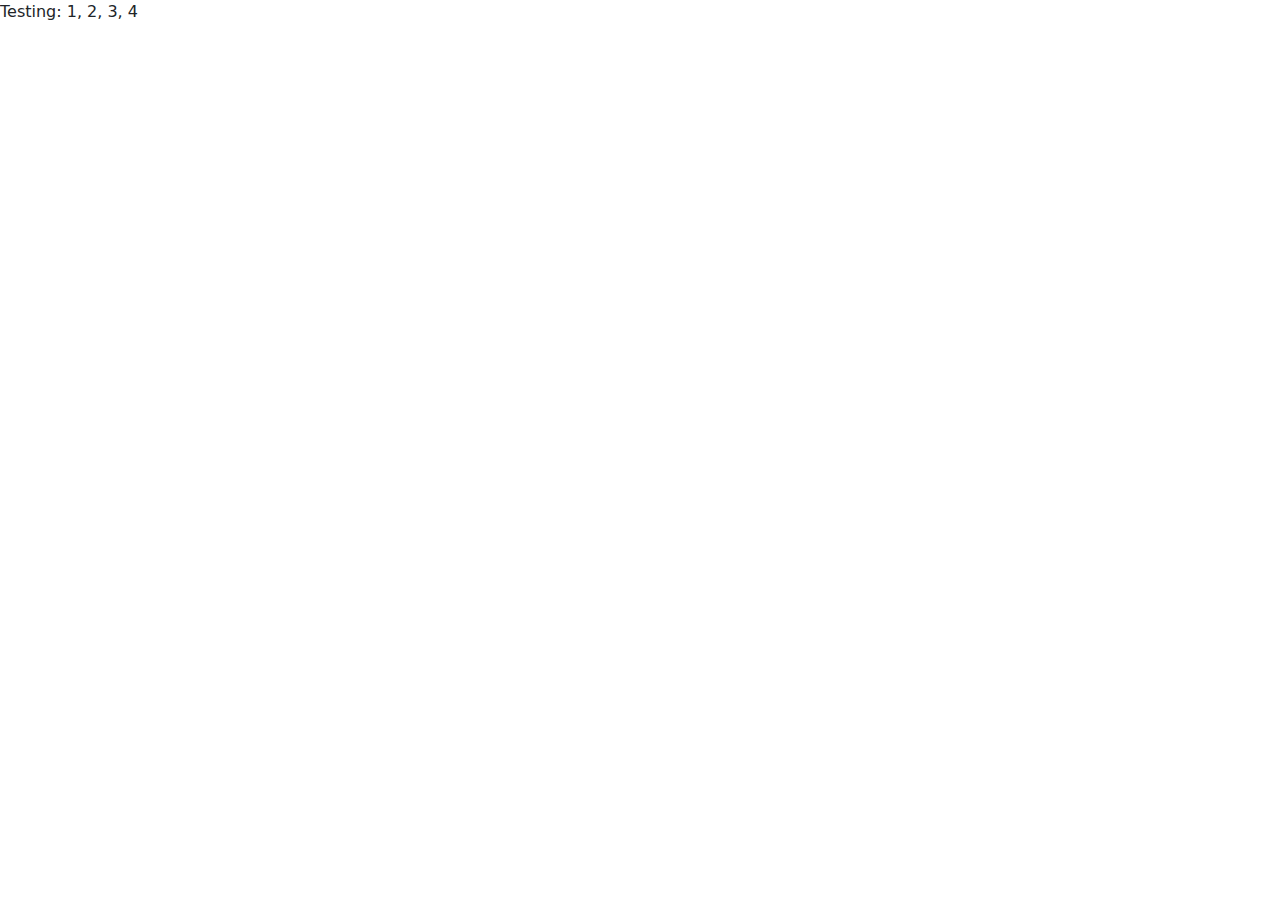
==== docs/index.html @ 6b3d6e1f "Initial commit" ====
<!DOCTYPE html>
<html class="no-js" lang="en">
<head>
  <title>Bootstrap 5 Layout</title>
  <meta http-equiv="x-ua-compatible" content="ie=edge">
  <meta name="viewport" content="width=device-width, initial-scale=1.0" />
  <link rel="stylesheet" href="css/styles.css">
</head>

<body>
  <!-- Content starts here -->
  <p>Testing: 1, 2, 3, 4</p>

  <!-- Closing scripts here -->
  <script src="js/bootstrap.bundle.min.js"></script>
</body>
</html>
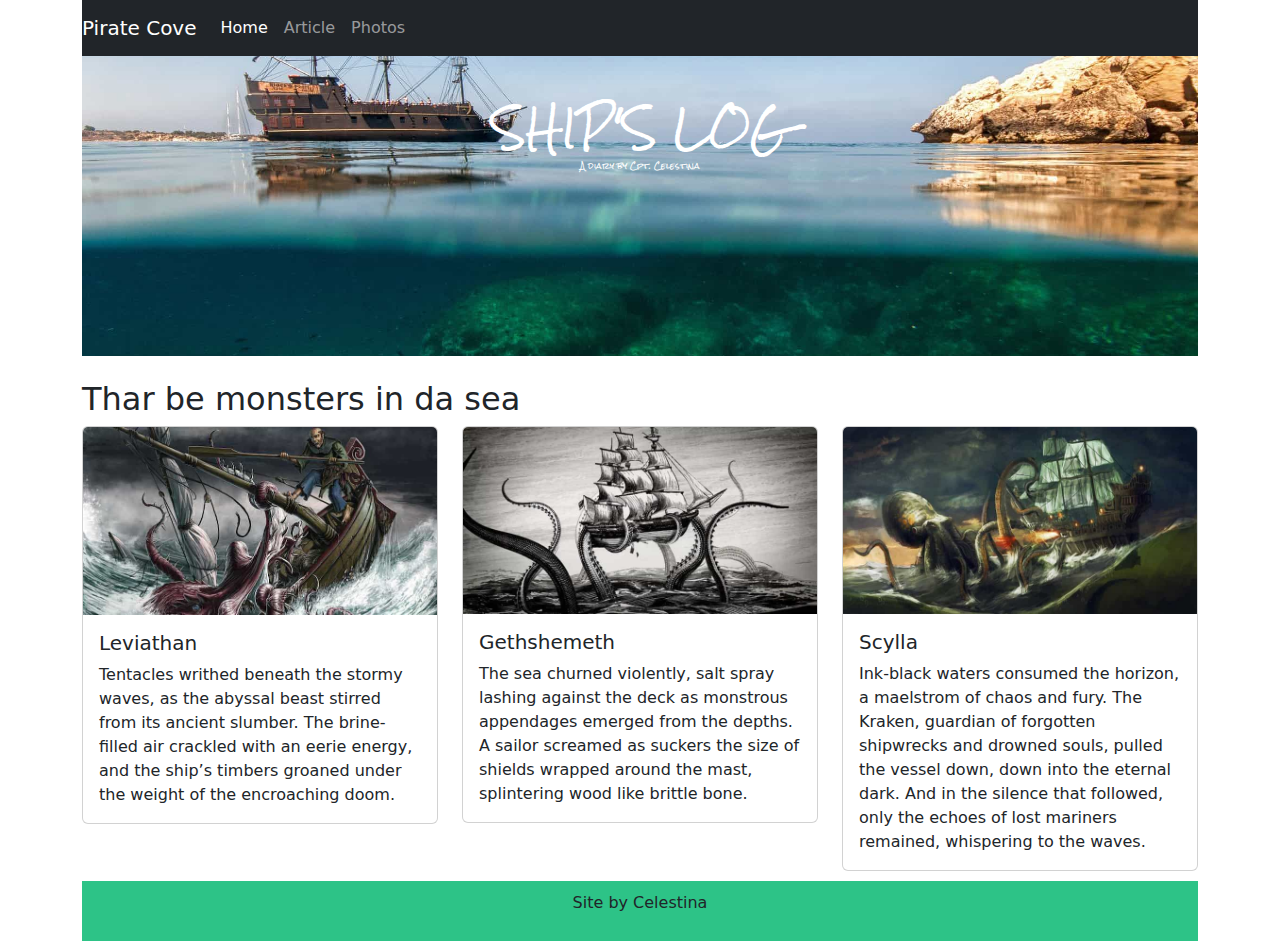
==== commit 292e2120: "updating" ====
--- a/docs/index.html
+++ b/docs/index.html
@@ -8,9 +8,87 @@
 </head>
 
 <body>
-  <!-- Content starts here -->
-  <p>Testing: 1, 2, 3, 4</p>
+  <div class="container">
+  <nav class="navbar navbar-expand-lg navbar-dark bg-dark">
+      <a class="navbar-brand" href="index.html">Pirate Cove</a>
+      <button class="navbar-toggler" type="button" data-bs-toggle="collapse" data-bs-target="#navbarNav" aria-controls="navbarNav" aria-expanded="false" aria-label="Toggle navigation">
+        <span class="navbar-toggler-icon"></span>
+      </button>
+      <div class="collapse navbar-collapse" id="navbarNav">
+        <ul class="navbar-nav">
+          <li class="nav-item">
+            <a class="nav-link active" aria-current="page" href="index.html">Home</a>
+          </li>
+          <li class="nav-item">
+            <a class="nav-link" href="article.html">Article</a>
+          </li>
+          <li class="nav-item">
+            <a class="nav-link" href="photos.html">Photos</a>
+          </li>
+          <li class="nav-item dropdown">
+            <a class="nav-link dropdown toggle" href="#" role ="button" data-bs-toggle="dropdown" aria-expanded="false">
+            </a>
+            <ul class ="dropdown-menu">
+                <li><a class="dropdown-item" href="index.html">Home</a></li>
+                <li><a class="dropdown-item" href="article.html">Article</a></li>
+                <li><a class="dropdown-item" href="photos.html">Photos</a></li>
+            </ul>
+          </li>
+        </ul>
+      </div>
+  </div>
+  </nav>
 
+  <div class="container md-4">
+    <header class="jumbotron p-5 text-center" style="min-height: 300px;">
+      <h1 class="display-4">SHIP'S LOG</h1>
+        <p class="lead">A diary by Cpt. Celestina</p>
+    </header>
+  </div>
+
+  <div class="container mt-4">
+    <div class="row">
+      <div class="col-12">
+          <h2 clas="text-center">Thar be monsters in da sea</h2>
+      </div>
+    </div>
+
+  <div class="row row-cols-1 row-cols-md-3">
+    <div class="col">
+      <div class="card">
+      <img src="img/kraken03.jpg" class="card-img-top" alt="...">
+        <div class="card-body">
+        <h5 class="card-title">Leviathan</h5>
+        <p class="card-text">Tentacles writhed beneath the stormy waves, as the abyssal beast stirred from its ancient slumber. The brine-filled air crackled with an eerie energy, and the ship’s timbers groaned under the weight of the encroaching doom.</p>
+        </div>
+      </div>
+    </div>
+  
+    <div class="col">
+      <div class="card">
+          <img src="img/kraken02.jpg" class="card-img-top" alt="...">
+        <div class="card-body">
+        <h5 class="card-title">Gethshemeth</h5>
+        <p class="card-text">The sea churned violently, salt spray lashing against the deck as monstrous appendages emerged from the depths. A sailor screamed as suckers the size of shields wrapped around the mast, splintering wood like brittle bone.</p>
+        </div>
+      </div>
+    </div>
+
+  <div class="col">
+    <div class="card">
+      <img src="img/kraken01.jpg" class="card-img-top" alt="...">
+      <div class="card-body">
+        <h5 class="card-title">Scylla</h5>
+        <p class="card-text">Ink-black waters consumed the horizon, a maelstrom of chaos and fury. The Kraken, guardian of forgotten shipwrecks and drowned souls, pulled the vessel down, down into the eternal dark. And in the silence that followed, only the echoes of lost mariners remained, whispering to the waves.
+        </p>
+      </div>
+    </div>
+  </div>
+  </div>
+  
+  <footer class="site-footer">
+    <p>Site by Celestina</p>
+  </footer>
   <!-- Closing scripts here -->
   <script src="js/bootstrap.bundle.min.js"></script>
 </body>
--- a/docs/css/styles.css
+++ b/docs/css/styles.css
@@ -3,5 +3,5 @@
  * Bootstrap  v5.3.2 (https://getbootstrap.com/)
  * Copyright 2011-2023 The Bootstrap Authors
  * Licensed under MIT (https://github.com/twbs/bootstrap/blob/main/LICENSE)
- */:root,[data-bs-theme=light]{--bs-blue:#0d6efd;--bs-indigo:#6610f2;--bs-purple:#6f42c1;--bs-pink:#d63384;--bs-red:#dc3545;--bs-orange:#fd7e14;--bs-yellow:#ffc107;--bs-green:#198754;--bs-teal:#20c997;--bs-cyan:#0dcaf0;--bs-black:#000;--bs-white:#fff;--bs-gray:#6c757d;--bs-gray-dark:#343a40;--bs-gray-100:#f8f9fa;--bs-gray-200:#e9ecef;--bs-gray-300:#dee2e6;--bs-gray-400:#ced4da;--bs-gray-500:#adb5bd;--bs-gray-600:#6c757d;--bs-gray-700:#495057;--bs-gray-800:#343a40;--bs-gray-900:#212529;--bs-primary:#0d6efd;--bs-secondary:#6c757d;--bs-success:#198754;--bs-info:#0dcaf0;--bs-warning:#ffc107;--bs-danger:#dc3545;--bs-light:#f8f9fa;--bs-dark:#212529;--bs-primary-rgb:13,110,253;--bs-secondary-rgb:108,117,125;--bs-success-rgb:25,135,84;--bs-info-rgb:13,202,240;--bs-warning-rgb:255,193,7;--bs-danger-rgb:220,53,69;--bs-light-rgb:248,249,250;--bs-dark-rgb:33,37,41;--bs-primary-text-emphasis:#052c65;--bs-secondary-text-emphasis:#2b2f32;--bs-success-text-emphasis:#0a3622;--bs-info-text-emphasis:#055160;--bs-warning-text-emphasis:#664d03;--bs-danger-text-emphasis:#58151c;--bs-light-text-emphasis:#495057;--bs-dark-text-emphasis:#495057;--bs-primary-bg-subtle:#cfe2ff;--bs-secondary-bg-subtle:#e2e3e5;--bs-success-bg-subtle:#d1e7dd;--bs-info-bg-subtle:#cff4fc;--bs-warning-bg-subtle:#fff3cd;--bs-danger-bg-subtle:#f8d7da;--bs-light-bg-subtle:#fcfcfd;--bs-dark-bg-subtle:#ced4da;--bs-primary-border-subtle:#9ec5fe;--bs-secondary-border-subtle:#c4c8cb;--bs-success-border-subtle:#a3cfbb;--bs-info-border-subtle:#9eeaf9;--bs-warning-border-subtle:#ffe69c;--bs-danger-border-subtle:#f1aeb5;--bs-light-border-subtle:#e9ecef;--bs-dark-border-subtle:#adb5bd;--bs-white-rgb:255,255,255;--bs-black-rgb:0,0,0;--bs-font-sans-serif:system-ui,-apple-system,"Segoe UI",Roboto,"Helvetica Neue","Noto Sans","Liberation Sans",Arial,sans-serif,"Apple Color Emoji","Segoe UI Emoji","Segoe UI Symbol","Noto Color Emoji";--bs-font-monospace:SFMono-Regular,Menlo,Monaco,Consolas,"Liberation Mono","Courier New",monospace;--bs-gradient:linear-gradient(180deg,hsla(0,0%,100%,.15),hsla(0,0%,100%,0));--bs-body-font-family:var(--bs-font-sans-serif);--bs-body-font-size:1rem;--bs-body-font-weight:400;--bs-body-line-height:1.5;--bs-body-color:#212529;--bs-body-color-rgb:33,37,41;--bs-body-bg:#fff;--bs-body-bg-rgb:255,255,255;--bs-emphasis-color:#000;--bs-emphasis-color-rgb:0,0,0;--bs-secondary-color:rgba(33,37,41,.75);--bs-secondary-color-rgb:33,37,41;--bs-secondary-bg:#e9ecef;--bs-secondary-bg-rgb:233,236,239;--bs-tertiary-color:rgba(33,37,41,.5);--bs-tertiary-color-rgb:33,37,41;--bs-tertiary-bg:#f8f9fa;--bs-tertiary-bg-rgb:248,249,250;--bs-heading-color:inherit;--bs-link-color:#0d6efd;--bs-link-color-rgb:13,110,253;--bs-link-decoration:underline;--bs-link-hover-color:#0a58ca;--bs-link-hover-color-rgb:10,88,202;--bs-code-color:#d63384;--bs-highlight-color:#212529;--bs-highlight-bg:#fff3cd;--bs-border-width:1px;--bs-border-style:solid;--bs-border-color:#dee2e6;--bs-border-color-translucent:rgba(0,0,0,.175);--bs-border-radius:0.375rem;--bs-border-radius-sm:0.25rem;--bs-border-radius-lg:0.5rem;--bs-border-radius-xl:1rem;--bs-border-radius-xxl:2rem;--bs-border-radius-2xl:var(--bs-border-radius-xxl);--bs-border-radius-pill:50rem;--bs-box-shadow:0 0.5rem 1rem rgba(0,0,0,.15);--bs-box-shadow-sm:0 0.125rem 0.25rem rgba(0,0,0,.075);--bs-box-shadow-lg:0 1rem 3rem rgba(0,0,0,.175);--bs-box-shadow-inset:inset 0 1px 2px rgba(0,0,0,.075);--bs-focus-ring-width:0.25rem;--bs-focus-ring-opacity:0.25;--bs-focus-ring-color:rgba(13,110,253,.25);--bs-form-valid-color:#198754;--bs-form-valid-border-color:#198754;--bs-form-invalid-color:#dc3545;--bs-form-invalid-border-color:#dc3545}[data-bs-theme=dark]{--bs-body-color:#dee2e6;--bs-body-color-rgb:222,226,230;--bs-body-bg:#212529;--bs-body-bg-rgb:33,37,41;--bs-emphasis-color:#fff;--bs-emphasis-color-rgb:255,255,255;--bs-secondary-color:rgba(222,226,230,.75);--bs-secondary-color-rgb:222,226,230;--bs-secondary-bg:#343a40;--bs-secondary-bg-rgb:52,58,64;--bs-tertiary-color:rgba(222,226,230,.5);--bs-tertiary-color-rgb:222,226,230;--bs-tertiary-bg:#2b3035;--bs-tertiary-bg-rgb:43,48,53;--bs-primary-text-emphasis:#6ea8fe;--bs-secondary-text-emphasis:#a7acb1;--bs-success-text-emphasis:#75b798;--bs-info-text-emphasis:#6edff6;--bs-warning-text-emphasis:#ffda6a;--bs-danger-text-emphasis:#ea868f;--bs-light-text-emphasis:#f8f9fa;--bs-dark-text-emphasis:#dee2e6;--bs-primary-bg-subtle:#031633;--bs-secondary-bg-subtle:#161719;--bs-success-bg-subtle:#051b11;--bs-info-bg-subtle:#032830;--bs-warning-bg-subtle:#332701;--bs-danger-bg-subtle:#2c0b0e;--bs-light-bg-subtle:#343a40;--bs-dark-bg-subtle:#1a1d20;--bs-primary-border-subtle:#084298;--bs-secondary-border-subtle:#41464b;--bs-success-border-subtle:#0f5132;--bs-info-border-subtle:#087990;--bs-warning-border-subtle:#997404;--bs-danger-border-subtle:#842029;--bs-light-border-subtle:#495057;--bs-dark-border-subtle:#343a40;--bs-heading-color:inherit;--bs-link-color:#6ea8fe;--bs-link-hover-color:#8bb9fe;--bs-link-color-rgb:110,168,254;--bs-link-hover-color-rgb:139,185,254;--bs-code-color:#e685b5;--bs-highlight-color:#dee2e6;--bs-highlight-bg:#664d03;--bs-border-color:#495057;--bs-border-color-translucent:hsla(0,0%,100%,.15);--bs-form-valid-color:#75b798;--bs-form-valid-border-color:#75b798;--bs-form-invalid-color:#ea868f;--bs-form-invalid-border-color:#ea868f;color-scheme:dark}*,:after,:before{box-sizing:border-box}@media (prefers-reduced-motion:no-preference){:root{scroll-behavior:smooth}}body{-webkit-text-size-adjust:100%;-webkit-tap-highlight-color:rgba(0,0,0,0);background-color:var(--bs-body-bg);color:var(--bs-body-color);font-family:var(--bs-body-font-family);font-size:var(--bs-body-font-size);font-weight:var(--bs-body-font-weight);line-height:var(--bs-body-line-height);margin:0;text-align:var(--bs-body-text-align)}hr{border:0;border-top:var(--bs-border-width) solid;color:inherit;margin:1rem 0;opacity:.25}.h1,.h2,.h3,.h4,.h5,.h6,h1,h2,h3,h4,h5,h6{color:var(--bs-heading-color);font-weight:500;line-height:1.2;margin-bottom:.5rem;margin-top:0}.h1,h1{font-size:calc(1.375rem + 1.5vw)}@media (min-width:1200px){.h1,h1{font-size:2.5rem}}.h2,h2{font-size:calc(1.325rem + .9vw)}@media (min-width:1200px){.h2,h2{font-size:2rem}}.h3,h3{font-size:calc(1.3rem + .6vw)}@media (min-width:1200px){.h3,h3{font-size:1.75rem}}.h4,h4{font-size:calc(1.275rem + .3vw)}@media (min-width:1200px){.h4,h4{font-size:1.5rem}}.h5,h5{font-size:1.25rem}.h6,h6{font-size:1rem}p{margin-bottom:1rem;margin-top:0}abbr[title]{cursor:help;-webkit-text-decoration:underline dotted;-moz-text-decoration:underline dotted;text-decoration:underline dotted;-webkit-text-decoration-skip-ink:none;text-decoration-skip-ink:none}address{font-style:normal;line-height:inherit;margin-bottom:1rem}ol,ul{padding-left:2rem}dl,ol,ul{margin-bottom:1rem;margin-top:0}ol ol,ol ul,ul ol,ul ul{margin-bottom:0}dt{font-weight:700}dd{margin-bottom:.5rem;margin-left:0}blockquote{margin:0 0 1rem}b,strong{font-weight:bolder}.small,small{font-size:.875em}.mark,mark{background-color:var(--bs-highlight-bg);color:var(--bs-highlight-color);padding:.1875em}sub,sup{font-size:.75em;line-height:0;position:relative;vertical-align:baseline}sub{bottom:-.25em}sup{top:-.5em}a{color:rgba(var(--bs-link-color-rgb),var(--bs-link-opacity,1));text-decoration:underline}a:hover{--bs-link-color-rgb:var(--bs-link-hover-color-rgb)}a:not([href]):not([class]),a:not([href]):not([class]):hover{color:inherit;text-decoration:none}code,kbd,pre,samp{font-family:var(--bs-font-monospace);font-size:1em}pre{display:block;font-size:.875em;margin-bottom:1rem;margin-top:0;overflow:auto}pre code{color:inherit;font-size:inherit;word-break:normal}code{word-wrap:break-word;color:var(--bs-code-color);font-size:.875em}a>code{color:inherit}kbd{background-color:var(--bs-body-color);border-radius:.25rem;color:var(--bs-body-bg);font-size:.875em;padding:.1875rem .375rem}kbd kbd{font-size:1em;padding:0}figure{margin:0 0 1rem}img,svg{vertical-align:middle}table{border-collapse:collapse;caption-side:bottom}caption{color:var(--bs-secondary-color);padding-bottom:.5rem;padding-top:.5rem;text-align:left}th{text-align:inherit;text-align:-webkit-match-parent}tbody,td,tfoot,th,thead,tr{border:0 solid;border-color:inherit}label{display:inline-block}button{border-radius:0}button:focus:not(:focus-visible){outline:0}button,input,optgroup,select,textarea{font-family:inherit;font-size:inherit;line-height:inherit;margin:0}button,select{text-transform:none}[role=button]{cursor:pointer}select{word-wrap:normal}select:disabled{opacity:1}[list]:not([type=date]):not([type=datetime-local]):not([type=month]):not([type=week]):not([type=time])::-webkit-calendar-picker-indicator{display:none!important}[type=button],[type=reset],[type=submit],button{-webkit-appearance:button}[type=button]:not(:disabled),[type=reset]:not(:disabled),[type=submit]:not(:disabled),button:not(:disabled){cursor:pointer}::-moz-focus-inner{border-style:none;padding:0}textarea{resize:vertical}fieldset{border:0;margin:0;min-width:0;padding:0}legend{float:left;font-size:calc(1.275rem + .3vw);line-height:inherit;margin-bottom:.5rem;padding:0;width:100%}@media (min-width:1200px){legend{font-size:1.5rem}}legend+*{clear:left}::-webkit-datetime-edit-day-field,::-webkit-datetime-edit-fields-wrapper,::-webkit-datetime-edit-hour-field,::-webkit-datetime-edit-minute,::-webkit-datetime-edit-month-field,::-webkit-datetime-edit-text,::-webkit-datetime-edit-year-field{padding:0}::-webkit-inner-spin-button{height:auto}[type=search]{-webkit-appearance:textfield;outline-offset:-2px}::-webkit-search-decoration{-webkit-appearance:none}::-webkit-color-swatch-wrapper{padding:0}::-webkit-file-upload-button{-webkit-appearance:button;font:inherit}::file-selector-button{-webkit-appearance:button;font:inherit}output{display:inline-block}iframe{border:0}summary{cursor:pointer;display:list-item}progress{vertical-align:baseline}[hidden]{display:none!important}.lead{font-size:1.25rem;font-weight:300}.display-1{font-size:calc(1.625rem + 4.5vw);font-weight:300;line-height:1.2}@media (min-width:1200px){.display-1{font-size:5rem}}.display-2{font-size:calc(1.575rem + 3.9vw);font-weight:300;line-height:1.2}@media (min-width:1200px){.display-2{font-size:4.5rem}}.display-3{font-size:calc(1.525rem + 3.3vw);font-weight:300;line-height:1.2}@media (min-width:1200px){.display-3{font-size:4rem}}.display-4{font-size:calc(1.475rem + 2.7vw);font-weight:300;line-height:1.2}@media (min-width:1200px){.display-4{font-size:3.5rem}}.display-5{font-size:calc(1.425rem + 2.1vw);font-weight:300;line-height:1.2}@media (min-width:1200px){.display-5{font-size:3rem}}.display-6{font-size:calc(1.375rem + 1.5vw);font-weight:300;line-height:1.2}@media (min-width:1200px){.display-6{font-size:2.5rem}}.list-inline,.list-unstyled{list-style:none;padding-left:0}.list-inline-item{display:inline-block}.list-inline-item:not(:last-child){margin-right:.5rem}.initialism{font-size:.875em;text-transform:uppercase}.blockquote{font-size:1.25rem;margin-bottom:1rem}.blockquote>:last-child{margin-bottom:0}.blockquote-footer{color:#6c757d;font-size:.875em;margin-bottom:1rem;margin-top:-1rem}.blockquote-footer:before{content:"— "}.img-fluid,.img-thumbnail{height:auto;max-width:100%}.img-thumbnail{background-color:var(--bs-body-bg);border:var(--bs-border-width) solid var(--bs-border-color);border-radius:var(--bs-border-radius);padding:.25rem}.figure{display:inline-block}.figure-img{line-height:1;margin-bottom:.5rem}.figure-caption{color:var(--bs-secondary-color);font-size:.875em}.container,.container-fluid,.container-lg,.container-md,.container-sm,.container-xl,.container-xxl{--bs-gutter-x:1.5rem;--bs-gutter-y:0;margin-left:auto;margin-right:auto;padding-left:calc(var(--bs-gutter-x)*.5);padding-right:calc(var(--bs-gutter-x)*.5);width:100%}@media (min-width:576px){.container,.container-sm{max-width:540px}}@media (min-width:768px){.container,.container-md,.container-sm{max-width:720px}}@media (min-width:992px){.container,.container-lg,.container-md,.container-sm{max-width:960px}}@media (min-width:1200px){.container,.container-lg,.container-md,.container-sm,.container-xl{max-width:1140px}}@media (min-width:1400px){.container,.container-lg,.container-md,.container-sm,.container-xl,.container-xxl{max-width:1320px}}:root{--bs-breakpoint-xs:0;--bs-breakpoint-sm:576px;--bs-breakpoint-md:768px;--bs-breakpoint-lg:992px;--bs-breakpoint-xl:1200px;--bs-breakpoint-xxl:1400px}.row{--bs-gutter-x:1.5rem;--bs-gutter-y:0;display:-webkit-flex;display:-ms-flexbox;display:flex;-webkit-flex-wrap:wrap;-ms-flex-wrap:wrap;flex-wrap:wrap;margin-left:calc(var(--bs-gutter-x)*-.5);margin-right:calc(var(--bs-gutter-x)*-.5);margin-top:calc(var(--bs-gutter-y)*-1)}.row>*{-ms-flex-negative:0;-webkit-flex-shrink:0;flex-shrink:0;margin-top:var(--bs-gutter-y);max-width:100%;padding-left:calc(var(--bs-gutter-x)*.5);padding-right:calc(var(--bs-gutter-x)*.5);width:100%}.col{-webkit-flex:1 0 0%;-ms-flex:1 0 0%;flex:1 0 0%}.row-cols-auto>*{width:auto}.row-cols-1>*,.row-cols-auto>*{-webkit-flex:0 0 auto;-ms-flex:0 0 auto;flex:0 0 auto}.row-cols-1>*{width:100%}.row-cols-2>*{width:50%}.row-cols-2>*,.row-cols-3>*{-webkit-flex:0 0 auto;-ms-flex:0 0 auto;flex:0 0 auto}.row-cols-3>*{width:33.33333333%}.row-cols-4>*{width:25%}.row-cols-4>*,.row-cols-5>*{-webkit-flex:0 0 auto;-ms-flex:0 0 auto;flex:0 0 auto}.row-cols-5>*{width:20%}.row-cols-6>*{width:16.66666667%}.col-auto,.row-cols-6>*{-webkit-flex:0 0 auto;-ms-flex:0 0 auto;flex:0 0 auto}.col-auto{width:auto}.col-1{width:8.33333333%}.col-1,.col-2{-webkit-flex:0 0 auto;-ms-flex:0 0 auto;flex:0 0 auto}.col-2{width:16.66666667%}.col-3{width:25%}.col-3,.col-4{-webkit-flex:0 0 auto;-ms-flex:0 0 auto;flex:0 0 auto}.col-4{width:33.33333333%}.col-5{width:41.66666667%}.col-5,.col-6{-webkit-flex:0 0 auto;-ms-flex:0 0 auto;flex:0 0 auto}.col-6{width:50%}.col-7{width:58.33333333%}.col-7,.col-8{-webkit-flex:0 0 auto;-ms-flex:0 0 auto;flex:0 0 auto}.col-8{width:66.66666667%}.col-9{width:75%}.col-10,.col-9{-webkit-flex:0 0 auto;-ms-flex:0 0 auto;flex:0 0 auto}.col-10{width:83.33333333%}.col-11{width:91.66666667%}.col-11,.col-12{-webkit-flex:0 0 auto;-ms-flex:0 0 auto;flex:0 0 auto}.col-12{width:100%}.offset-1{margin-left:8.33333333%}.offset-2{margin-left:16.66666667%}.offset-3{margin-left:25%}.offset-4{margin-left:33.33333333%}.offset-5{margin-left:41.66666667%}.offset-6{margin-left:50%}.offset-7{margin-left:58.33333333%}.offset-8{margin-left:66.66666667%}.offset-9{margin-left:75%}.offset-10{margin-left:83.33333333%}.offset-11{margin-left:91.66666667%}.g-0,.gx-0{--bs-gutter-x:0}.g-0,.gy-0{--bs-gutter-y:0}.g-1,.gx-1{--bs-gutter-x:0.25rem}.g-1,.gy-1{--bs-gutter-y:0.25rem}.g-2,.gx-2{--bs-gutter-x:0.5rem}.g-2,.gy-2{--bs-gutter-y:0.5rem}.g-3,.gx-3{--bs-gutter-x:1rem}.g-3,.gy-3{--bs-gutter-y:1rem}.g-4,.gx-4{--bs-gutter-x:1.5rem}.g-4,.gy-4{--bs-gutter-y:1.5rem}.g-5,.gx-5{--bs-gutter-x:3rem}.g-5,.gy-5{--bs-gutter-y:3rem}@media (min-width:576px){.col-sm{-webkit-flex:1 0 0%;-ms-flex:1 0 0%;flex:1 0 0%}.row-cols-sm-auto>*{width:auto}.row-cols-sm-1>*,.row-cols-sm-auto>*{-webkit-flex:0 0 auto;-ms-flex:0 0 auto;flex:0 0 auto}.row-cols-sm-1>*{width:100%}.row-cols-sm-2>*{width:50%}.row-cols-sm-2>*,.row-cols-sm-3>*{-webkit-flex:0 0 auto;-ms-flex:0 0 auto;flex:0 0 auto}.row-cols-sm-3>*{width:33.33333333%}.row-cols-sm-4>*{width:25%}.row-cols-sm-4>*,.row-cols-sm-5>*{-webkit-flex:0 0 auto;-ms-flex:0 0 auto;flex:0 0 auto}.row-cols-sm-5>*{width:20%}.row-cols-sm-6>*{width:16.66666667%}.col-sm-auto,.row-cols-sm-6>*{-webkit-flex:0 0 auto;-ms-flex:0 0 auto;flex:0 0 auto}.col-sm-auto{width:auto}.col-sm-1{width:8.33333333%}.col-sm-1,.col-sm-2{-webkit-flex:0 0 auto;-ms-flex:0 0 auto;flex:0 0 auto}.col-sm-2{width:16.66666667%}.col-sm-3{width:25%}.col-sm-3,.col-sm-4{-webkit-flex:0 0 auto;-ms-flex:0 0 auto;flex:0 0 auto}.col-sm-4{width:33.33333333%}.col-sm-5{width:41.66666667%}.col-sm-5,.col-sm-6{-webkit-flex:0 0 auto;-ms-flex:0 0 auto;flex:0 0 auto}.col-sm-6{width:50%}.col-sm-7{width:58.33333333%}.col-sm-7,.col-sm-8{-webkit-flex:0 0 auto;-ms-flex:0 0 auto;flex:0 0 auto}.col-sm-8{width:66.66666667%}.col-sm-9{width:75%}.col-sm-10,.col-sm-9{-webkit-flex:0 0 auto;-ms-flex:0 0 auto;flex:0 0 auto}.col-sm-10{width:83.33333333%}.col-sm-11{width:91.66666667%}.col-sm-11,.col-sm-12{-webkit-flex:0 0 auto;-ms-flex:0 0 auto;flex:0 0 auto}.col-sm-12{width:100%}.offset-sm-0{margin-left:0}.offset-sm-1{margin-left:8.33333333%}.offset-sm-2{margin-left:16.66666667%}.offset-sm-3{margin-left:25%}.offset-sm-4{margin-left:33.33333333%}.offset-sm-5{margin-left:41.66666667%}.offset-sm-6{margin-left:50%}.offset-sm-7{margin-left:58.33333333%}.offset-sm-8{margin-left:66.66666667%}.offset-sm-9{margin-left:75%}.offset-sm-10{margin-left:83.33333333%}.offset-sm-11{margin-left:91.66666667%}.g-sm-0,.gx-sm-0{--bs-gutter-x:0}.g-sm-0,.gy-sm-0{--bs-gutter-y:0}.g-sm-1,.gx-sm-1{--bs-gutter-x:0.25rem}.g-sm-1,.gy-sm-1{--bs-gutter-y:0.25rem}.g-sm-2,.gx-sm-2{--bs-gutter-x:0.5rem}.g-sm-2,.gy-sm-2{--bs-gutter-y:0.5rem}.g-sm-3,.gx-sm-3{--bs-gutter-x:1rem}.g-sm-3,.gy-sm-3{--bs-gutter-y:1rem}.g-sm-4,.gx-sm-4{--bs-gutter-x:1.5rem}.g-sm-4,.gy-sm-4{--bs-gutter-y:1.5rem}.g-sm-5,.gx-sm-5{--bs-gutter-x:3rem}.g-sm-5,.gy-sm-5{--bs-gutter-y:3rem}}@media (min-width:768px){.col-md{-webkit-flex:1 0 0%;-ms-flex:1 0 0%;flex:1 0 0%}.row-cols-md-auto>*{width:auto}.row-cols-md-1>*,.row-cols-md-auto>*{-webkit-flex:0 0 auto;-ms-flex:0 0 auto;flex:0 0 auto}.row-cols-md-1>*{width:100%}.row-cols-md-2>*{width:50%}.row-cols-md-2>*,.row-cols-md-3>*{-webkit-flex:0 0 auto;-ms-flex:0 0 auto;flex:0 0 auto}.row-cols-md-3>*{width:33.33333333%}.row-cols-md-4>*{width:25%}.row-cols-md-4>*,.row-cols-md-5>*{-webkit-flex:0 0 auto;-ms-flex:0 0 auto;flex:0 0 auto}.row-cols-md-5>*{width:20%}.row-cols-md-6>*{width:16.66666667%}.col-md-auto,.row-cols-md-6>*{-webkit-flex:0 0 auto;-ms-flex:0 0 auto;flex:0 0 auto}.col-md-auto{width:auto}.col-md-1{width:8.33333333%}.col-md-1,.col-md-2{-webkit-flex:0 0 auto;-ms-flex:0 0 auto;flex:0 0 auto}.col-md-2{width:16.66666667%}.col-md-3{width:25%}.col-md-3,.col-md-4{-webkit-flex:0 0 auto;-ms-flex:0 0 auto;flex:0 0 auto}.col-md-4{width:33.33333333%}.col-md-5{width:41.66666667%}.col-md-5,.col-md-6{-webkit-flex:0 0 auto;-ms-flex:0 0 auto;flex:0 0 auto}.col-md-6{width:50%}.col-md-7{width:58.33333333%}.col-md-7,.col-md-8{-webkit-flex:0 0 auto;-ms-flex:0 0 auto;flex:0 0 auto}.col-md-8{width:66.66666667%}.col-md-9{width:75%}.col-md-10,.col-md-9{-webkit-flex:0 0 auto;-ms-flex:0 0 auto;flex:0 0 auto}.col-md-10{width:83.33333333%}.col-md-11{width:91.66666667%}.col-md-11,.col-md-12{-webkit-flex:0 0 auto;-ms-flex:0 0 auto;flex:0 0 auto}.col-md-12{width:100%}.offset-md-0{margin-left:0}.offset-md-1{margin-left:8.33333333%}.offset-md-2{margin-left:16.66666667%}.offset-md-3{margin-left:25%}.offset-md-4{margin-left:33.33333333%}.offset-md-5{margin-left:41.66666667%}.offset-md-6{margin-left:50%}.offset-md-7{margin-left:58.33333333%}.offset-md-8{margin-left:66.66666667%}.offset-md-9{margin-left:75%}.offset-md-10{margin-left:83.33333333%}.offset-md-11{margin-left:91.66666667%}.g-md-0,.gx-md-0{--bs-gutter-x:0}.g-md-0,.gy-md-0{--bs-gutter-y:0}.g-md-1,.gx-md-1{--bs-gutter-x:0.25rem}.g-md-1,.gy-md-1{--bs-gutter-y:0.25rem}.g-md-2,.gx-md-2{--bs-gutter-x:0.5rem}.g-md-2,.gy-md-2{--bs-gutter-y:0.5rem}.g-md-3,.gx-md-3{--bs-gutter-x:1rem}.g-md-3,.gy-md-3{--bs-gutter-y:1rem}.g-md-4,.gx-md-4{--bs-gutter-x:1.5rem}.g-md-4,.gy-md-4{--bs-gutter-y:1.5rem}.g-md-5,.gx-md-5{--bs-gutter-x:3rem}.g-md-5,.gy-md-5{--bs-gutter-y:3rem}}@media (min-width:992px){.col-lg{-webkit-flex:1 0 0%;-ms-flex:1 0 0%;flex:1 0 0%}.row-cols-lg-auto>*{width:auto}.row-cols-lg-1>*,.row-cols-lg-auto>*{-webkit-flex:0 0 auto;-ms-flex:0 0 auto;flex:0 0 auto}.row-cols-lg-1>*{width:100%}.row-cols-lg-2>*{width:50%}.row-cols-lg-2>*,.row-cols-lg-3>*{-webkit-flex:0 0 auto;-ms-flex:0 0 auto;flex:0 0 auto}.row-cols-lg-3>*{width:33.33333333%}.row-cols-lg-4>*{width:25%}.row-cols-lg-4>*,.row-cols-lg-5>*{-webkit-flex:0 0 auto;-ms-flex:0 0 auto;flex:0 0 auto}.row-cols-lg-5>*{width:20%}.row-cols-lg-6>*{width:16.66666667%}.col-lg-auto,.row-cols-lg-6>*{-webkit-flex:0 0 auto;-ms-flex:0 0 auto;flex:0 0 auto}.col-lg-auto{width:auto}.col-lg-1{width:8.33333333%}.col-lg-1,.col-lg-2{-webkit-flex:0 0 auto;-ms-flex:0 0 auto;flex:0 0 auto}.col-lg-2{width:16.66666667%}.col-lg-3{width:25%}.col-lg-3,.col-lg-4{-webkit-flex:0 0 auto;-ms-flex:0 0 auto;flex:0 0 auto}.col-lg-4{width:33.33333333%}.col-lg-5{width:41.66666667%}.col-lg-5,.col-lg-6{-webkit-flex:0 0 auto;-ms-flex:0 0 auto;flex:0 0 auto}.col-lg-6{width:50%}.col-lg-7{width:58.33333333%}.col-lg-7,.col-lg-8{-webkit-flex:0 0 auto;-ms-flex:0 0 auto;flex:0 0 auto}.col-lg-8{width:66.66666667%}.col-lg-9{width:75%}.col-lg-10,.col-lg-9{-webkit-flex:0 0 auto;-ms-flex:0 0 auto;flex:0 0 auto}.col-lg-10{width:83.33333333%}.col-lg-11{width:91.66666667%}.col-lg-11,.col-lg-12{-webkit-flex:0 0 auto;-ms-flex:0 0 auto;flex:0 0 auto}.col-lg-12{width:100%}.offset-lg-0{margin-left:0}.offset-lg-1{margin-left:8.33333333%}.offset-lg-2{margin-left:16.66666667%}.offset-lg-3{margin-left:25%}.offset-lg-4{margin-left:33.33333333%}.offset-lg-5{margin-left:41.66666667%}.offset-lg-6{margin-left:50%}.offset-lg-7{margin-left:58.33333333%}.offset-lg-8{margin-left:66.66666667%}.offset-lg-9{margin-left:75%}.offset-lg-10{margin-left:83.33333333%}.offset-lg-11{margin-left:91.66666667%}.g-lg-0,.gx-lg-0{--bs-gutter-x:0}.g-lg-0,.gy-lg-0{--bs-gutter-y:0}.g-lg-1,.gx-lg-1{--bs-gutter-x:0.25rem}.g-lg-1,.gy-lg-1{--bs-gutter-y:0.25rem}.g-lg-2,.gx-lg-2{--bs-gutter-x:0.5rem}.g-lg-2,.gy-lg-2{--bs-gutter-y:0.5rem}.g-lg-3,.gx-lg-3{--bs-gutter-x:1rem}.g-lg-3,.gy-lg-3{--bs-gutter-y:1rem}.g-lg-4,.gx-lg-4{--bs-gutter-x:1.5rem}.g-lg-4,.gy-lg-4{--bs-gutter-y:1.5rem}.g-lg-5,.gx-lg-5{--bs-gutter-x:3rem}.g-lg-5,.gy-lg-5{--bs-gutter-y:3rem}}@media (min-width:1200px){.col-xl{-webkit-flex:1 0 0%;-ms-flex:1 0 0%;flex:1 0 0%}.row-cols-xl-auto>*{width:auto}.row-cols-xl-1>*,.row-cols-xl-auto>*{-webkit-flex:0 0 auto;-ms-flex:0 0 auto;flex:0 0 auto}.row-cols-xl-1>*{width:100%}.row-cols-xl-2>*{width:50%}.row-cols-xl-2>*,.row-cols-xl-3>*{-webkit-flex:0 0 auto;-ms-flex:0 0 auto;flex:0 0 auto}.row-cols-xl-3>*{width:33.33333333%}.row-cols-xl-4>*{width:25%}.row-cols-xl-4>*,.row-cols-xl-5>*{-webkit-flex:0 0 auto;-ms-flex:0 0 auto;flex:0 0 auto}.row-cols-xl-5>*{width:20%}.row-cols-xl-6>*{width:16.66666667%}.col-xl-auto,.row-cols-xl-6>*{-webkit-flex:0 0 auto;-ms-flex:0 0 auto;flex:0 0 auto}.col-xl-auto{width:auto}.col-xl-1{width:8.33333333%}.col-xl-1,.col-xl-2{-webkit-flex:0 0 auto;-ms-flex:0 0 auto;flex:0 0 auto}.col-xl-2{width:16.66666667%}.col-xl-3{width:25%}.col-xl-3,.col-xl-4{-webkit-flex:0 0 auto;-ms-flex:0 0 auto;flex:0 0 auto}.col-xl-4{width:33.33333333%}.col-xl-5{width:41.66666667%}.col-xl-5,.col-xl-6{-webkit-flex:0 0 auto;-ms-flex:0 0 auto;flex:0 0 auto}.col-xl-6{width:50%}.col-xl-7{width:58.33333333%}.col-xl-7,.col-xl-8{-webkit-flex:0 0 auto;-ms-flex:0 0 auto;flex:0 0 auto}.col-xl-8{width:66.66666667%}.col-xl-9{width:75%}.col-xl-10,.col-xl-9{-webkit-flex:0 0 auto;-ms-flex:0 0 auto;flex:0 0 auto}.col-xl-10{width:83.33333333%}.col-xl-11{width:91.66666667%}.col-xl-11,.col-xl-12{-webkit-flex:0 0 auto;-ms-flex:0 0 auto;flex:0 0 auto}.col-xl-12{width:100%}.offset-xl-0{margin-left:0}.offset-xl-1{margin-left:8.33333333%}.offset-xl-2{margin-left:16.66666667%}.offset-xl-3{margin-left:25%}.offset-xl-4{margin-left:33.33333333%}.offset-xl-5{margin-left:41.66666667%}.offset-xl-6{margin-left:50%}.offset-xl-7{margin-left:58.33333333%}.offset-xl-8{margin-left:66.66666667%}.offset-xl-9{margin-left:75%}.offset-xl-10{margin-left:83.33333333%}.offset-xl-11{margin-left:91.66666667%}.g-xl-0,.gx-xl-0{--bs-gutter-x:0}.g-xl-0,.gy-xl-0{--bs-gutter-y:0}.g-xl-1,.gx-xl-1{--bs-gutter-x:0.25rem}.g-xl-1,.gy-xl-1{--bs-gutter-y:0.25rem}.g-xl-2,.gx-xl-2{--bs-gutter-x:0.5rem}.g-xl-2,.gy-xl-2{--bs-gutter-y:0.5rem}.g-xl-3,.gx-xl-3{--bs-gutter-x:1rem}.g-xl-3,.gy-xl-3{--bs-gutter-y:1rem}.g-xl-4,.gx-xl-4{--bs-gutter-x:1.5rem}.g-xl-4,.gy-xl-4{--bs-gutter-y:1.5rem}.g-xl-5,.gx-xl-5{--bs-gutter-x:3rem}.g-xl-5,.gy-xl-5{--bs-gutter-y:3rem}}@media (min-width:1400px){.col-xxl{-webkit-flex:1 0 0%;-ms-flex:1 0 0%;flex:1 0 0%}.row-cols-xxl-auto>*{width:auto}.row-cols-xxl-1>*,.row-cols-xxl-auto>*{-webkit-flex:0 0 auto;-ms-flex:0 0 auto;flex:0 0 auto}.row-cols-xxl-1>*{width:100%}.row-cols-xxl-2>*{width:50%}.row-cols-xxl-2>*,.row-cols-xxl-3>*{-webkit-flex:0 0 auto;-ms-flex:0 0 auto;flex:0 0 auto}.row-cols-xxl-3>*{width:33.33333333%}.row-cols-xxl-4>*{width:25%}.row-cols-xxl-4>*,.row-cols-xxl-5>*{-webkit-flex:0 0 auto;-ms-flex:0 0 auto;flex:0 0 auto}.row-cols-xxl-5>*{width:20%}.row-cols-xxl-6>*{width:16.66666667%}.col-xxl-auto,.row-cols-xxl-6>*{-webkit-flex:0 0 auto;-ms-flex:0 0 auto;flex:0 0 auto}.col-xxl-auto{width:auto}.col-xxl-1{width:8.33333333%}.col-xxl-1,.col-xxl-2{-webkit-flex:0 0 auto;-ms-flex:0 0 auto;flex:0 0 auto}.col-xxl-2{width:16.66666667%}.col-xxl-3{width:25%}.col-xxl-3,.col-xxl-4{-webkit-flex:0 0 auto;-ms-flex:0 0 auto;flex:0 0 auto}.col-xxl-4{width:33.33333333%}.col-xxl-5{width:41.66666667%}.col-xxl-5,.col-xxl-6{-webkit-flex:0 0 auto;-ms-flex:0 0 auto;flex:0 0 auto}.col-xxl-6{width:50%}.col-xxl-7{width:58.33333333%}.col-xxl-7,.col-xxl-8{-webkit-flex:0 0 auto;-ms-flex:0 0 auto;flex:0 0 auto}.col-xxl-8{width:66.66666667%}.col-xxl-9{width:75%}.col-xxl-10,.col-xxl-9{-webkit-flex:0 0 auto;-ms-flex:0 0 auto;flex:0 0 auto}.col-xxl-10{width:83.33333333%}.col-xxl-11{width:91.66666667%}.col-xxl-11,.col-xxl-12{-webkit-flex:0 0 auto;-ms-flex:0 0 auto;flex:0 0 auto}.col-xxl-12{width:100%}.offset-xxl-0{margin-left:0}.offset-xxl-1{margin-left:8.33333333%}.offset-xxl-2{margin-left:16.66666667%}.offset-xxl-3{margin-left:25%}.offset-xxl-4{margin-left:33.33333333%}.offset-xxl-5{margin-left:41.66666667%}.offset-xxl-6{margin-left:50%}.offset-xxl-7{margin-left:58.33333333%}.offset-xxl-8{margin-left:66.66666667%}.offset-xxl-9{margin-left:75%}.offset-xxl-10{margin-left:83.33333333%}.offset-xxl-11{margin-left:91.66666667%}.g-xxl-0,.gx-xxl-0{--bs-gutter-x:0}.g-xxl-0,.gy-xxl-0{--bs-gutter-y:0}.g-xxl-1,.gx-xxl-1{--bs-gutter-x:0.25rem}.g-xxl-1,.gy-xxl-1{--bs-gutter-y:0.25rem}.g-xxl-2,.gx-xxl-2{--bs-gutter-x:0.5rem}.g-xxl-2,.gy-xxl-2{--bs-gutter-y:0.5rem}.g-xxl-3,.gx-xxl-3{--bs-gutter-x:1rem}.g-xxl-3,.gy-xxl-3{--bs-gutter-y:1rem}.g-xxl-4,.gx-xxl-4{--bs-gutter-x:1.5rem}.g-xxl-4,.gy-xxl-4{--bs-gutter-y:1.5rem}.g-xxl-5,.gx-xxl-5{--bs-gutter-x:3rem}.g-xxl-5,.gy-xxl-5{--bs-gutter-y:3rem}}.table{--bs-table-color-type:initial;--bs-table-bg-type:initial;--bs-table-color-state:initial;--bs-table-bg-state:initial;--bs-table-color:var(--bs-emphasis-color);--bs-table-bg:var(--bs-body-bg);--bs-table-border-color:var(--bs-border-color);--bs-table-accent-bg:transparent;--bs-table-striped-color:var(--bs-emphasis-color);--bs-table-striped-bg:rgba(var(--bs-emphasis-color-rgb),0.05);--bs-table-active-color:var(--bs-emphasis-color);--bs-table-active-bg:rgba(var(--bs-emphasis-color-rgb),0.1);--bs-table-hover-color:var(--bs-emphasis-color);--bs-table-hover-bg:rgba(var(--bs-emphasis-color-rgb),0.075);border-color:var(--bs-table-border-color);margin-bottom:1rem;vertical-align:top;width:100%}.table>:not(caption)>*>*{background-color:var(--bs-table-bg);border-bottom-width:var(--bs-border-width);box-shadow:inset 0 0 0 9999px var(--bs-table-bg-state,var(--bs-table-bg-type,var(--bs-table-accent-bg)));color:var(--bs-table-color-state,var(--bs-table-color-type,var(--bs-table-color)));padding:.5rem}.table>tbody{vertical-align:inherit}.table>thead{vertical-align:bottom}.table-group-divider{border-top:calc(var(--bs-border-width)*2) solid}.caption-top{caption-side:top}.table-sm>:not(caption)>*>*{padding:.25rem}.table-bordered>:not(caption)>*{border-width:var(--bs-border-width) 0}.table-bordered>:not(caption)>*>*{border-width:0 var(--bs-border-width)}.table-borderless>:not(caption)>*>*{border-bottom-width:0}.table-borderless>:not(:first-child){border-top-width:0}.table-striped-columns>:not(caption)>tr>:nth-child(2n),.table-striped>tbody>tr:nth-of-type(odd)>*{--bs-table-color-type:var(--bs-table-striped-color);--bs-table-bg-type:var(--bs-table-striped-bg)}.table-active{--bs-table-color-state:var(--bs-table-active-color);--bs-table-bg-state:var(--bs-table-active-bg)}.table-hover>tbody>tr:hover>*{--bs-table-color-state:var(--bs-table-hover-color);--bs-table-bg-state:var(--bs-table-hover-bg)}.table-primary{--bs-table-color:#000;--bs-table-bg:#cfe2ff;--bs-table-border-color:#a6b5cc;--bs-table-striped-bg:#c5d7f2;--bs-table-striped-color:#000;--bs-table-active-bg:#bacbe6;--bs-table-active-color:#000;--bs-table-hover-bg:#bfd1ec;--bs-table-hover-color:#000}.table-primary,.table-secondary{border-color:var(--bs-table-border-color);color:var(--bs-table-color)}.table-secondary{--bs-table-color:#000;--bs-table-bg:#e2e3e5;--bs-table-border-color:#b5b6b7;--bs-table-striped-bg:#d7d8da;--bs-table-striped-color:#000;--bs-table-active-bg:#cbccce;--bs-table-active-color:#000;--bs-table-hover-bg:#d1d2d4;--bs-table-hover-color:#000}.table-success{--bs-table-color:#000;--bs-table-bg:#d1e7dd;--bs-table-border-color:#a7b9b1;--bs-table-striped-bg:#c7dbd2;--bs-table-striped-color:#000;--bs-table-active-bg:#bcd0c7;--bs-table-active-color:#000;--bs-table-hover-bg:#c1d6cc;--bs-table-hover-color:#000}.table-info,.table-success{border-color:var(--bs-table-border-color);color:var(--bs-table-color)}.table-info{--bs-table-color:#000;--bs-table-bg:#cff4fc;--bs-table-border-color:#a6c3ca;--bs-table-striped-bg:#c5e8ef;--bs-table-striped-color:#000;--bs-table-active-bg:#badce3;--bs-table-active-color:#000;--bs-table-hover-bg:#bfe2e9;--bs-table-hover-color:#000}.table-warning{--bs-table-color:#000;--bs-table-bg:#fff3cd;--bs-table-border-color:#ccc2a4;--bs-table-striped-bg:#f2e7c3;--bs-table-striped-color:#000;--bs-table-active-bg:#e6dbb9;--bs-table-active-color:#000;--bs-table-hover-bg:#ece1be;--bs-table-hover-color:#000}.table-danger,.table-warning{border-color:var(--bs-table-border-color);color:var(--bs-table-color)}.table-danger{--bs-table-color:#000;--bs-table-bg:#f8d7da;--bs-table-border-color:#c6acae;--bs-table-striped-bg:#eccccf;--bs-table-striped-color:#000;--bs-table-active-bg:#dfc2c4;--bs-table-active-color:#000;--bs-table-hover-bg:#e5c7ca;--bs-table-hover-color:#000}.table-light{--bs-table-color:#000;--bs-table-bg:#f8f9fa;--bs-table-border-color:#c6c7c8;--bs-table-striped-bg:#ecedee;--bs-table-striped-color:#000;--bs-table-active-bg:#dfe0e1;--bs-table-active-color:#000;--bs-table-hover-bg:#e5e6e7;--bs-table-hover-color:#000}.table-dark,.table-light{border-color:var(--bs-table-border-color);color:var(--bs-table-color)}.table-dark{--bs-table-color:#fff;--bs-table-bg:#212529;--bs-table-border-color:#4d5154;--bs-table-striped-bg:#2c3034;--bs-table-striped-color:#fff;--bs-table-active-bg:#373b3e;--bs-table-active-color:#fff;--bs-table-hover-bg:#323539;--bs-table-hover-color:#fff}.table-responsive{-webkit-overflow-scrolling:touch;overflow-x:auto}@media (max-width:575.98px){.table-responsive-sm{-webkit-overflow-scrolling:touch;overflow-x:auto}}@media (max-width:767.98px){.table-responsive-md{-webkit-overflow-scrolling:touch;overflow-x:auto}}@media (max-width:991.98px){.table-responsive-lg{-webkit-overflow-scrolling:touch;overflow-x:auto}}@media (max-width:1199.98px){.table-responsive-xl{-webkit-overflow-scrolling:touch;overflow-x:auto}}@media (max-width:1399.98px){.table-responsive-xxl{-webkit-overflow-scrolling:touch;overflow-x:auto}}.form-label{margin-bottom:.5rem}.col-form-label{font-size:inherit;line-height:1.5;margin-bottom:0;padding-bottom:calc(.375rem + var(--bs-border-width));padding-top:calc(.375rem + var(--bs-border-width))}.col-form-label-lg{font-size:1.25rem;padding-bottom:calc(.5rem + var(--bs-border-width));padding-top:calc(.5rem + var(--bs-border-width))}.col-form-label-sm{font-size:.875rem;padding-bottom:calc(.25rem + var(--bs-border-width));padding-top:calc(.25rem + var(--bs-border-width))}.form-text{color:var(--bs-secondary-color);font-size:.875em;margin-top:.25rem}.form-control{-webkit-appearance:none;-moz-appearance:none;appearance:none;background-clip:padding-box;background-color:var(--bs-body-bg);border:var(--bs-border-width) solid var(--bs-border-color);border-radius:var(--bs-border-radius);color:var(--bs-body-color);display:block;font-size:1rem;font-weight:400;line-height:1.5;padding:.375rem .75rem;transition:border-color .15s ease-in-out,box-shadow .15s ease-in-out;width:100%}@media (prefers-reduced-motion:reduce){.form-control{transition:none}}.form-control[type=file]{overflow:hidden}.form-control[type=file]:not(:disabled):not([readonly]){cursor:pointer}.form-control:focus{background-color:var(--bs-body-bg);border-color:#86b7fe;box-shadow:0 0 0 .25rem rgba(13,110,253,.25);color:var(--bs-body-color);outline:0}.form-control::-webkit-date-and-time-value{height:1.5em;margin:0;min-width:85px}.form-control::-webkit-datetime-edit{display:block;padding:0}.form-control::-webkit-input-placeholder{color:var(--bs-secondary-color);opacity:1}.form-control::-moz-placeholder{color:var(--bs-secondary-color);opacity:1}.form-control:-ms-input-placeholder{color:var(--bs-secondary-color);opacity:1}.form-control::-ms-input-placeholder{color:var(--bs-secondary-color);opacity:1}.form-control::placeholder{color:var(--bs-secondary-color);opacity:1}.form-control:disabled{background-color:var(--bs-secondary-bg);opacity:1}.form-control::-webkit-file-upload-button{-webkit-margin-end:.75rem;background-color:var(--bs-tertiary-bg);border:0 solid;border-color:inherit;border-inline-end-width:var(--bs-border-width);border-radius:0;color:var(--bs-body-color);margin:-.375rem -.75rem;margin-inline-end:.75rem;padding:.375rem .75rem;pointer-events:none;-webkit-transition:color .15s ease-in-out,background-color .15s ease-in-out,border-color .15s ease-in-out,box-shadow .15s ease-in-out;transition:color .15s ease-in-out,background-color .15s ease-in-out,border-color .15s ease-in-out,box-shadow .15s ease-in-out}.form-control::file-selector-button{-webkit-margin-end:.75rem;-moz-margin-end:.75rem;background-color:var(--bs-tertiary-bg);border:0 solid;border-color:inherit;border-inline-end-width:var(--bs-border-width);border-radius:0;color:var(--bs-body-color);margin:-.375rem -.75rem;margin-inline-end:.75rem;padding:.375rem .75rem;pointer-events:none;transition:color .15s ease-in-out,background-color .15s ease-in-out,border-color .15s ease-in-out,box-shadow .15s ease-in-out}@media (prefers-reduced-motion:reduce){.form-control::-webkit-file-upload-button{-webkit-transition:none;transition:none}.form-control::file-selector-button{transition:none}}.form-control:hover:not(:disabled):not([readonly])::-webkit-file-upload-button{background-color:var(--bs-secondary-bg)}.form-control:hover:not(:disabled):not([readonly])::file-selector-button{background-color:var(--bs-secondary-bg)}.form-control-plaintext{background-color:transparent;border:solid transparent;border-width:var(--bs-border-width) 0;color:var(--bs-body-color);display:block;line-height:1.5;margin-bottom:0;padding:.375rem 0;width:100%}.form-control-plaintext:focus{outline:0}.form-control-plaintext.form-control-lg,.form-control-plaintext.form-control-sm{padding-left:0;padding-right:0}.form-control-sm{border-radius:var(--bs-border-radius-sm);font-size:.875rem;min-height:calc(1.5em + .5rem + var(--bs-border-width)*2);padding:.25rem .5rem}.form-control-sm::-webkit-file-upload-button{-webkit-margin-end:.5rem;margin:-.25rem -.5rem;margin-inline-end:.5rem;padding:.25rem .5rem}.form-control-sm::file-selector-button{-webkit-margin-end:.5rem;-moz-margin-end:.5rem;margin:-.25rem -.5rem;margin-inline-end:.5rem;padding:.25rem .5rem}.form-control-lg{border-radius:var(--bs-border-radius-lg);font-size:1.25rem;min-height:calc(1.5em + 1rem + var(--bs-border-width)*2);padding:.5rem 1rem}.form-control-lg::-webkit-file-upload-button{-webkit-margin-end:1rem;margin:-.5rem -1rem;margin-inline-end:1rem;padding:.5rem 1rem}.form-control-lg::file-selector-button{-webkit-margin-end:1rem;-moz-margin-end:1rem;margin:-.5rem -1rem;margin-inline-end:1rem;padding:.5rem 1rem}textarea.form-control{min-height:calc(1.5em + .75rem + var(--bs-border-width)*2)}textarea.form-control-sm{min-height:calc(1.5em + .5rem + var(--bs-border-width)*2)}textarea.form-control-lg{min-height:calc(1.5em + 1rem + var(--bs-border-width)*2)}.form-control-color{height:calc(1.5em + .75rem + var(--bs-border-width)*2);padding:.375rem;width:3rem}.form-control-color:not(:disabled):not([readonly]){cursor:pointer}.form-control-color::-moz-color-swatch{border:0!important;border-radius:var(--bs-border-radius)}.form-control-color::-webkit-color-swatch{border:0!important;border-radius:var(--bs-border-radius)}.form-control-color.form-control-sm{height:calc(1.5em + .5rem + var(--bs-border-width)*2)}.form-control-color.form-control-lg{height:calc(1.5em + 1rem + var(--bs-border-width)*2)}.form-select{--bs-form-select-bg-img:url("data:image/svg+xml;charset=utf-8,%3Csvg xmlns='http://www.w3.org/2000/svg' viewBox='0 0 16 16'%3E%3Cpath fill='none' stroke='%23343a40' stroke-linecap='round' stroke-linejoin='round' stroke-width='2' d='m2 5 6 6 6-6'/%3E%3C/svg%3E");-webkit-appearance:none;-moz-appearance:none;appearance:none;background-color:var(--bs-body-bg);background-image:var(--bs-form-select-bg-img),var(--bs-form-select-bg-icon,none);background-position:right .75rem center;background-repeat:no-repeat;background-size:16px 12px;border:var(--bs-border-width) solid var(--bs-border-color);border-radius:var(--bs-border-radius);color:var(--bs-body-color);display:block;font-size:1rem;font-weight:400;line-height:1.5;padding:.375rem 2.25rem .375rem .75rem;transition:border-color .15s ease-in-out,box-shadow .15s ease-in-out;width:100%}@media (prefers-reduced-motion:reduce){.form-select{transition:none}}.form-select:focus{border-color:#86b7fe;box-shadow:0 0 0 .25rem rgba(13,110,253,.25);outline:0}.form-select[multiple],.form-select[size]:not([size="1"]){background-image:none;padding-right:.75rem}.form-select:disabled{background-color:var(--bs-secondary-bg)}.form-select:-moz-focusring{color:transparent;text-shadow:0 0 0 var(--bs-body-color)}.form-select-sm{border-radius:var(--bs-border-radius-sm);font-size:.875rem;padding-bottom:.25rem;padding-left:.5rem;padding-top:.25rem}.form-select-lg{border-radius:var(--bs-border-radius-lg);font-size:1.25rem;padding-bottom:.5rem;padding-left:1rem;padding-top:.5rem}[data-bs-theme=dark] .form-select{--bs-form-select-bg-img:url("data:image/svg+xml;charset=utf-8,%3Csvg xmlns='http://www.w3.org/2000/svg' viewBox='0 0 16 16'%3E%3Cpath fill='none' stroke='%23dee2e6' stroke-linecap='round' stroke-linejoin='round' stroke-width='2' d='m2 5 6 6 6-6'/%3E%3C/svg%3E")}.form-check{display:block;margin-bottom:.125rem;min-height:1.5rem;padding-left:1.5em}.form-check .form-check-input{float:left;margin-left:-1.5em}.form-check-reverse{padding-left:0;padding-right:1.5em;text-align:right}.form-check-reverse .form-check-input{float:right;margin-left:0;margin-right:-1.5em}.form-check-input{--bs-form-check-bg:var(--bs-body-bg);-ms-flex-negative:0;-webkit-appearance:none;-moz-appearance:none;appearance:none;background-color:var(--bs-form-check-bg);background-image:var(--bs-form-check-bg-image);background-position:50%;background-repeat:no-repeat;background-size:contain;border:var(--bs-border-width) solid var(--bs-border-color);-webkit-flex-shrink:0;flex-shrink:0;height:1em;margin-top:.25em;print-color-adjust:exact;vertical-align:top;width:1em}.form-check-input[type=checkbox]{border-radius:.25em}.form-check-input[type=radio]{border-radius:50%}.form-check-input:active{-webkit-filter:brightness(90%);filter:brightness(90%)}.form-check-input:focus{border-color:#86b7fe;box-shadow:0 0 0 .25rem rgba(13,110,253,.25);outline:0}.form-check-input:checked{background-color:#0d6efd;border-color:#0d6efd}.form-check-input:checked[type=checkbox]{--bs-form-check-bg-image:url("data:image/svg+xml;charset=utf-8,%3Csvg xmlns='http://www.w3.org/2000/svg' viewBox='0 0 20 20'%3E%3Cpath fill='none' stroke='%23fff' stroke-linecap='round' stroke-linejoin='round' stroke-width='3' d='m6 10 3 3 6-6'/%3E%3C/svg%3E")}.form-check-input:checked[type=radio]{--bs-form-check-bg-image:url("data:image/svg+xml;charset=utf-8,%3Csvg xmlns='http://www.w3.org/2000/svg' viewBox='-4 -4 8 8'%3E%3Ccircle r='2' fill='%23fff'/%3E%3C/svg%3E")}.form-check-input[type=checkbox]:indeterminate{--bs-form-check-bg-image:url("data:image/svg+xml;charset=utf-8,%3Csvg xmlns='http://www.w3.org/2000/svg' viewBox='0 0 20 20'%3E%3Cpath fill='none' stroke='%23fff' stroke-linecap='round' stroke-linejoin='round' stroke-width='3' d='M6 10h8'/%3E%3C/svg%3E");background-color:#0d6efd;border-color:#0d6efd}.form-check-input:disabled{-webkit-filter:none;filter:none;opacity:.5;pointer-events:none}.form-check-input:disabled~.form-check-label,.form-check-input[disabled]~.form-check-label{cursor:default;opacity:.5}.form-switch{padding-left:2.5em}.form-switch .form-check-input{--bs-form-switch-bg:url("data:image/svg+xml;charset=utf-8,%3Csvg xmlns='http://www.w3.org/2000/svg' viewBox='-4 -4 8 8'%3E%3Ccircle r='3' fill='rgba(0, 0, 0, 0.25)'/%3E%3C/svg%3E");background-image:var(--bs-form-switch-bg);background-position:0;border-radius:2em;margin-left:-2.5em;transition:background-position .15s ease-in-out;width:2em}@media (prefers-reduced-motion:reduce){.form-switch .form-check-input{transition:none}}.form-switch .form-check-input:focus{--bs-form-switch-bg:url("data:image/svg+xml;charset=utf-8,%3Csvg xmlns='http://www.w3.org/2000/svg' viewBox='-4 -4 8 8'%3E%3Ccircle r='3' fill='%2386b7fe'/%3E%3C/svg%3E")}.form-switch .form-check-input:checked{--bs-form-switch-bg:url("data:image/svg+xml;charset=utf-8,%3Csvg xmlns='http://www.w3.org/2000/svg' viewBox='-4 -4 8 8'%3E%3Ccircle r='3' fill='%23fff'/%3E%3C/svg%3E");background-position:100%}.form-switch.form-check-reverse{padding-left:0;padding-right:2.5em}.form-switch.form-check-reverse .form-check-input{margin-left:0;margin-right:-2.5em}.form-check-inline{display:inline-block;margin-right:1rem}.btn-check{clip:rect(0,0,0,0);pointer-events:none;position:absolute}.btn-check:disabled+.btn,.btn-check[disabled]+.btn{-webkit-filter:none;filter:none;opacity:.65;pointer-events:none}[data-bs-theme=dark] .form-switch .form-check-input:not(:checked):not(:focus){--bs-form-switch-bg:url("data:image/svg+xml;charset=utf-8,%3Csvg xmlns='http://www.w3.org/2000/svg' viewBox='-4 -4 8 8'%3E%3Ccircle r='3' fill='rgba(255, 255, 255, 0.25)'/%3E%3C/svg%3E")}.form-range{-webkit-appearance:none;-moz-appearance:none;appearance:none;background-color:transparent;height:1.5rem;padding:0;width:100%}.form-range:focus{outline:0}.form-range:focus::-webkit-slider-thumb{box-shadow:0 0 0 1px #fff,0 0 0 .25rem rgba(13,110,253,.25)}.form-range:focus::-moz-range-thumb{box-shadow:0 0 0 1px #fff,0 0 0 .25rem rgba(13,110,253,.25)}.form-range::-moz-focus-outer{border:0}.form-range::-webkit-slider-thumb{-webkit-appearance:none;appearance:none;background-color:#0d6efd;border:0;border-radius:1rem;height:1rem;margin-top:-.25rem;-webkit-transition:background-color .15s ease-in-out,border-color .15s ease-in-out,box-shadow .15s ease-in-out;transition:background-color .15s ease-in-out,border-color .15s ease-in-out,box-shadow .15s ease-in-out;width:1rem}@media (prefers-reduced-motion:reduce){.form-range::-webkit-slider-thumb{-webkit-transition:none;transition:none}}.form-range::-webkit-slider-thumb:active{background-color:#b6d4fe}.form-range::-webkit-slider-runnable-track{background-color:var(--bs-secondary-bg);border-color:transparent;border-radius:1rem;color:transparent;cursor:pointer;height:.5rem;width:100%}.form-range::-moz-range-thumb{-moz-appearance:none;appearance:none;background-color:#0d6efd;border:0;border-radius:1rem;height:1rem;-moz-transition:background-color .15s ease-in-out,border-color .15s ease-in-out,box-shadow .15s ease-in-out;transition:background-color .15s ease-in-out,border-color .15s ease-in-out,box-shadow .15s ease-in-out;width:1rem}@media (prefers-reduced-motion:reduce){.form-range::-moz-range-thumb{-moz-transition:none;transition:none}}.form-range::-moz-range-thumb:active{background-color:#b6d4fe}.form-range::-moz-range-track{background-color:var(--bs-secondary-bg);border-color:transparent;border-radius:1rem;color:transparent;cursor:pointer;height:.5rem;width:100%}.form-range:disabled{pointer-events:none}.form-range:disabled::-webkit-slider-thumb{background-color:var(--bs-secondary-color)}.form-range:disabled::-moz-range-thumb{background-color:var(--bs-secondary-color)}.form-floating{position:relative}.form-floating>.form-control,.form-floating>.form-control-plaintext,.form-floating>.form-select{height:calc(3.5rem + var(--bs-border-width)*2);line-height:1.25;min-height:calc(3.5rem + var(--bs-border-width)*2)}.form-floating>label{border:var(--bs-border-width) solid transparent;height:100%;left:0;overflow:hidden;padding:1rem .75rem;pointer-events:none;position:absolute;text-align:start;text-overflow:ellipsis;top:0;-webkit-transform-origin:0 0;transform-origin:0 0;transition:opacity .1s ease-in-out,-webkit-transform .1s ease-in-out;transition:opacity .1s ease-in-out,transform .1s ease-in-out;transition:opacity .1s ease-in-out,transform .1s ease-in-out,-webkit-transform .1s ease-in-out;white-space:nowrap;z-index:2}@media (prefers-reduced-motion:reduce){.form-floating>label{transition:none}}.form-floating>.form-control,.form-floating>.form-control-plaintext{padding:1rem .75rem}.form-floating>.form-control-plaintext::-webkit-input-placeholder,.form-floating>.form-control::-webkit-input-placeholder{color:transparent}.form-floating>.form-control-plaintext::-moz-placeholder,.form-floating>.form-control::-moz-placeholder{color:transparent}.form-floating>.form-control-plaintext:-ms-input-placeholder,.form-floating>.form-control:-ms-input-placeholder{color:transparent}.form-floating>.form-control-plaintext::-ms-input-placeholder,.form-floating>.form-control::-ms-input-placeholder{color:transparent}.form-floating>.form-control-plaintext::placeholder,.form-floating>.form-control::placeholder{color:transparent}.form-floating>.form-control-plaintext:not(:-moz-placeholder-shown),.form-floating>.form-control:not(:-moz-placeholder-shown){padding-bottom:.625rem;padding-top:1.625rem}.form-floating>.form-control-plaintext:not(:-ms-input-placeholder),.form-floating>.form-control:not(:-ms-input-placeholder){padding-bottom:.625rem;padding-top:1.625rem}.form-floating>.form-control-plaintext:focus,.form-floating>.form-control-plaintext:not(:placeholder-shown),.form-floating>.form-control:focus,.form-floating>.form-control:not(:placeholder-shown){padding-bottom:.625rem;padding-top:1.625rem}.form-floating>.form-control-plaintext:-webkit-autofill,.form-floating>.form-control:-webkit-autofill{padding-bottom:.625rem;padding-top:1.625rem}.form-floating>.form-select{padding-bottom:.625rem;padding-top:1.625rem}.form-floating>.form-control:not(:-moz-placeholder-shown)~label{color:rgba(var(--bs-body-color-rgb),.65);transform:scale(.85) translateY(-.5rem) translateX(.15rem)}.form-floating>.form-control:not(:-ms-input-placeholder)~label{color:rgba(var(--bs-body-color-rgb),.65);transform:scale(.85) translateY(-.5rem) translateX(.15rem)}.form-floating>.form-control-plaintext~label,.form-floating>.form-control:focus~label,.form-floating>.form-control:not(:placeholder-shown)~label,.form-floating>.form-select~label{color:rgba(var(--bs-body-color-rgb),.65);-webkit-transform:scale(.85) translateY(-.5rem) translateX(.15rem);transform:scale(.85) translateY(-.5rem) translateX(.15rem)}.form-floating>.form-control:not(:-moz-placeholder-shown)~label:after{background-color:var(--bs-body-bg);border-radius:var(--bs-border-radius);content:"";height:1.5em;inset:1rem .375rem;position:absolute;z-index:-1}.form-floating>.form-control:not(:-ms-input-placeholder)~label:after{background-color:var(--bs-body-bg);border-radius:var(--bs-border-radius);content:"";height:1.5em;inset:1rem .375rem;position:absolute;z-index:-1}.form-floating>.form-control-plaintext~label:after,.form-floating>.form-control:focus~label:after,.form-floating>.form-control:not(:placeholder-shown)~label:after,.form-floating>.form-select~label:after{background-color:var(--bs-body-bg);border-radius:var(--bs-border-radius);content:"";height:1.5em;inset:1rem .375rem;position:absolute;z-index:-1}.form-floating>.form-control:-webkit-autofill~label{color:rgba(var(--bs-body-color-rgb),.65);-webkit-transform:scale(.85) translateY(-.5rem) translateX(.15rem);transform:scale(.85) translateY(-.5rem) translateX(.15rem)}.form-floating>.form-control-plaintext~label{border-width:var(--bs-border-width) 0}.form-floating>.form-control:disabled~label,.form-floating>:disabled~label{color:#6c757d}.form-floating>.form-control:disabled~label:after,.form-floating>:disabled~label:after{background-color:var(--bs-secondary-bg)}.input-group{-ms-flex-align:stretch;-webkit-align-items:stretch;align-items:stretch;display:-webkit-flex;display:-ms-flexbox;display:flex;-webkit-flex-wrap:wrap;-ms-flex-wrap:wrap;flex-wrap:wrap;position:relative;width:100%}.input-group>.form-control,.input-group>.form-floating,.input-group>.form-select{-webkit-flex:1 1 auto;-ms-flex:1 1 auto;flex:1 1 auto;min-width:0;position:relative;width:1%}.input-group>.form-control:focus,.input-group>.form-floating:focus-within,.input-group>.form-select:focus{z-index:5}.input-group .btn{position:relative;z-index:2}.input-group .btn:focus{z-index:5}.input-group-text{-ms-flex-align:center;-webkit-align-items:center;align-items:center;background-color:var(--bs-tertiary-bg);border:var(--bs-border-width) solid var(--bs-border-color);border-radius:var(--bs-border-radius);color:var(--bs-body-color);display:-webkit-flex;display:-ms-flexbox;display:flex;font-size:1rem;font-weight:400;line-height:1.5;padding:.375rem .75rem;text-align:center;white-space:nowrap}.input-group-lg>.btn,.input-group-lg>.form-control,.input-group-lg>.form-select,.input-group-lg>.input-group-text{border-radius:var(--bs-border-radius-lg);font-size:1.25rem;padding:.5rem 1rem}.input-group-sm>.btn,.input-group-sm>.form-control,.input-group-sm>.form-select,.input-group-sm>.input-group-text{border-radius:var(--bs-border-radius-sm);font-size:.875rem;padding:.25rem .5rem}.input-group-lg>.form-select,.input-group-sm>.form-select{padding-right:3rem}.input-group.has-validation>.dropdown-toggle:nth-last-child(n+4),.input-group.has-validation>.form-floating:nth-last-child(n+3)>.form-control,.input-group.has-validation>.form-floating:nth-last-child(n+3)>.form-select,.input-group.has-validation>:nth-last-child(n+3):not(.dropdown-toggle):not(.dropdown-menu):not(.form-floating),.input-group:not(.has-validation)>.dropdown-toggle:nth-last-child(n+3),.input-group:not(.has-validation)>.form-floating:not(:last-child)>.form-control,.input-group:not(.has-validation)>.form-floating:not(:last-child)>.form-select,.input-group:not(.has-validation)>:not(:last-child):not(.dropdown-toggle):not(.dropdown-menu):not(.form-floating){border-bottom-right-radius:0;border-top-right-radius:0}.input-group>:not(:first-child):not(.dropdown-menu):not(.valid-tooltip):not(.valid-feedback):not(.invalid-tooltip):not(.invalid-feedback){border-bottom-left-radius:0;border-top-left-radius:0;margin-left:calc(var(--bs-border-width)*-1)}.input-group>.form-floating:not(:first-child)>.form-control,.input-group>.form-floating:not(:first-child)>.form-select{border-bottom-left-radius:0;border-top-left-radius:0}.valid-feedback{color:var(--bs-form-valid-color);display:none;font-size:.875em;margin-top:.25rem;width:100%}.valid-tooltip{background-color:var(--bs-success);border-radius:var(--bs-border-radius);color:#fff;display:none;font-size:.875rem;margin-top:.1rem;max-width:100%;padding:.25rem .5rem;position:absolute;top:100%;z-index:5}.is-valid~.valid-feedback,.is-valid~.valid-tooltip,.was-validated :valid~.valid-feedback,.was-validated :valid~.valid-tooltip{display:block}.form-control.is-valid,.was-validated .form-control:valid{background-image:url("data:image/svg+xml;charset=utf-8,%3Csvg xmlns='http://www.w3.org/2000/svg' viewBox='0 0 8 8'%3E%3Cpath fill='%23198754' d='M2.3 6.73.6 4.53c-.4-1.04.46-1.4 1.1-.8l1.1 1.4 3.4-3.8c.6-.63 1.6-.27 1.2.7l-4 4.6c-.43.5-.8.4-1.1.1z'/%3E%3C/svg%3E");background-position:right calc(.375em + .1875rem) center;background-repeat:no-repeat;background-size:calc(.75em + .375rem) calc(.75em + .375rem);border-color:var(--bs-form-valid-border-color);padding-right:calc(1.5em + .75rem)}.form-control.is-valid:focus,.was-validated .form-control:valid:focus{border-color:var(--bs-form-valid-border-color);box-shadow:0 0 0 .25rem rgba(var(--bs-success-rgb),.25)}.was-validated textarea.form-control:valid,textarea.form-control.is-valid{background-position:top calc(.375em + .1875rem) right calc(.375em + .1875rem);padding-right:calc(1.5em + .75rem)}.form-select.is-valid,.was-validated .form-select:valid{border-color:var(--bs-form-valid-border-color)}.form-select.is-valid:not([multiple]):not([size]),.form-select.is-valid:not([multiple])[size="1"],.was-validated .form-select:valid:not([multiple]):not([size]),.was-validated .form-select:valid:not([multiple])[size="1"]{--bs-form-select-bg-icon:url("data:image/svg+xml;charset=utf-8,%3Csvg xmlns='http://www.w3.org/2000/svg' viewBox='0 0 8 8'%3E%3Cpath fill='%23198754' d='M2.3 6.73.6 4.53c-.4-1.04.46-1.4 1.1-.8l1.1 1.4 3.4-3.8c.6-.63 1.6-.27 1.2.7l-4 4.6c-.43.5-.8.4-1.1.1z'/%3E%3C/svg%3E");background-position:right .75rem center,center right 2.25rem;background-size:16px 12px,calc(.75em + .375rem) calc(.75em + .375rem);padding-right:4.125rem}.form-select.is-valid:focus,.was-validated .form-select:valid:focus{border-color:var(--bs-form-valid-border-color);box-shadow:0 0 0 .25rem rgba(var(--bs-success-rgb),.25)}.form-control-color.is-valid,.was-validated .form-control-color:valid{width:calc(3.75rem + 1.5em)}.form-check-input.is-valid,.was-validated .form-check-input:valid{border-color:var(--bs-form-valid-border-color)}.form-check-input.is-valid:checked,.was-validated .form-check-input:valid:checked{background-color:var(--bs-form-valid-color)}.form-check-input.is-valid:focus,.was-validated .form-check-input:valid:focus{box-shadow:0 0 0 .25rem rgba(var(--bs-success-rgb),.25)}.form-check-input.is-valid~.form-check-label,.was-validated .form-check-input:valid~.form-check-label{color:var(--bs-form-valid-color)}.form-check-inline .form-check-input~.valid-feedback{margin-left:.5em}.input-group>.form-control:not(:focus).is-valid,.input-group>.form-floating:not(:focus-within).is-valid,.input-group>.form-select:not(:focus).is-valid,.was-validated .input-group>.form-control:not(:focus):valid,.was-validated .input-group>.form-floating:not(:focus-within):valid,.was-validated .input-group>.form-select:not(:focus):valid{z-index:3}.invalid-feedback{color:var(--bs-form-invalid-color);display:none;font-size:.875em;margin-top:.25rem;width:100%}.invalid-tooltip{background-color:var(--bs-danger);border-radius:var(--bs-border-radius);color:#fff;display:none;font-size:.875rem;margin-top:.1rem;max-width:100%;padding:.25rem .5rem;position:absolute;top:100%;z-index:5}.is-invalid~.invalid-feedback,.is-invalid~.invalid-tooltip,.was-validated :invalid~.invalid-feedback,.was-validated :invalid~.invalid-tooltip{display:block}.form-control.is-invalid,.was-validated .form-control:invalid{background-image:url("data:image/svg+xml;charset=utf-8,%3Csvg xmlns='http://www.w3.org/2000/svg' width='12' height='12' fill='none' stroke='%23dc3545'%3E%3Ccircle cx='6' cy='6' r='4.5'/%3E%3Cpath stroke-linejoin='round' d='M5.8 3.6h.4L6 6.5z'/%3E%3Ccircle cx='6' cy='8.2' r='.6' fill='%23dc3545' stroke='none'/%3E%3C/svg%3E");background-position:right calc(.375em + .1875rem) center;background-repeat:no-repeat;background-size:calc(.75em + .375rem) calc(.75em + .375rem);border-color:var(--bs-form-invalid-border-color);padding-right:calc(1.5em + .75rem)}.form-control.is-invalid:focus,.was-validated .form-control:invalid:focus{border-color:var(--bs-form-invalid-border-color);box-shadow:0 0 0 .25rem rgba(var(--bs-danger-rgb),.25)}.was-validated textarea.form-control:invalid,textarea.form-control.is-invalid{background-position:top calc(.375em + .1875rem) right calc(.375em + .1875rem);padding-right:calc(1.5em + .75rem)}.form-select.is-invalid,.was-validated .form-select:invalid{border-color:var(--bs-form-invalid-border-color)}.form-select.is-invalid:not([multiple]):not([size]),.form-select.is-invalid:not([multiple])[size="1"],.was-validated .form-select:invalid:not([multiple]):not([size]),.was-validated .form-select:invalid:not([multiple])[size="1"]{--bs-form-select-bg-icon:url("data:image/svg+xml;charset=utf-8,%3Csvg xmlns='http://www.w3.org/2000/svg' width='12' height='12' fill='none' stroke='%23dc3545'%3E%3Ccircle cx='6' cy='6' r='4.5'/%3E%3Cpath stroke-linejoin='round' d='M5.8 3.6h.4L6 6.5z'/%3E%3Ccircle cx='6' cy='8.2' r='.6' fill='%23dc3545' stroke='none'/%3E%3C/svg%3E");background-position:right .75rem center,center right 2.25rem;background-size:16px 12px,calc(.75em + .375rem) calc(.75em + .375rem);padding-right:4.125rem}.form-select.is-invalid:focus,.was-validated .form-select:invalid:focus{border-color:var(--bs-form-invalid-border-color);box-shadow:0 0 0 .25rem rgba(var(--bs-danger-rgb),.25)}.form-control-color.is-invalid,.was-validated .form-control-color:invalid{width:calc(3.75rem + 1.5em)}.form-check-input.is-invalid,.was-validated .form-check-input:invalid{border-color:var(--bs-form-invalid-border-color)}.form-check-input.is-invalid:checked,.was-validated .form-check-input:invalid:checked{background-color:var(--bs-form-invalid-color)}.form-check-input.is-invalid:focus,.was-validated .form-check-input:invalid:focus{box-shadow:0 0 0 .25rem rgba(var(--bs-danger-rgb),.25)}.form-check-input.is-invalid~.form-check-label,.was-validated .form-check-input:invalid~.form-check-label{color:var(--bs-form-invalid-color)}.form-check-inline .form-check-input~.invalid-feedback{margin-left:.5em}.input-group>.form-control:not(:focus).is-invalid,.input-group>.form-floating:not(:focus-within).is-invalid,.input-group>.form-select:not(:focus).is-invalid,.was-validated .input-group>.form-control:not(:focus):invalid,.was-validated .input-group>.form-floating:not(:focus-within):invalid,.was-validated .input-group>.form-select:not(:focus):invalid{z-index:4}.btn{--bs-btn-padding-x:0.75rem;--bs-btn-padding-y:0.375rem;--bs-btn-font-family: ;--bs-btn-font-size:1rem;--bs-btn-font-weight:400;--bs-btn-line-height:1.5;--bs-btn-color:var(--bs-body-color);--bs-btn-bg:transparent;--bs-btn-border-width:var(--bs-border-width);--bs-btn-border-color:transparent;--bs-btn-border-radius:var(--bs-border-radius);--bs-btn-hover-border-color:transparent;--bs-btn-box-shadow:inset 0 1px 0 hsla(0,0%,100%,.15),0 1px 1px rgba(0,0,0,.075);--bs-btn-disabled-opacity:0.65;--bs-btn-focus-box-shadow:0 0 0 0.25rem rgba(var(--bs-btn-focus-shadow-rgb),.5);background-color:var(--bs-btn-bg);border:var(--bs-btn-border-width) solid var(--bs-btn-border-color);border-radius:var(--bs-btn-border-radius);color:var(--bs-btn-color);cursor:pointer;display:inline-block;font-family:var(--bs-btn-font-family);font-size:var(--bs-btn-font-size);font-weight:var(--bs-btn-font-weight);line-height:var(--bs-btn-line-height);padding:var(--bs-btn-padding-y) var(--bs-btn-padding-x);text-align:center;text-decoration:none;transition:color .15s ease-in-out,background-color .15s ease-in-out,border-color .15s ease-in-out,box-shadow .15s ease-in-out;-webkit-user-select:none;-moz-user-select:none;-ms-user-select:none;user-select:none;vertical-align:middle}@media (prefers-reduced-motion:reduce){.btn{transition:none}}.btn:hover{background-color:var(--bs-btn-hover-bg);border-color:var(--bs-btn-hover-border-color);color:var(--bs-btn-hover-color)}.btn-check+.btn:hover{background-color:var(--bs-btn-bg);border-color:var(--bs-btn-border-color);color:var(--bs-btn-color)}.btn:focus-visible{background-color:var(--bs-btn-hover-bg);border-color:var(--bs-btn-hover-border-color);box-shadow:var(--bs-btn-focus-box-shadow);color:var(--bs-btn-hover-color);outline:0}.btn-check:focus-visible+.btn{border-color:var(--bs-btn-hover-border-color);box-shadow:var(--bs-btn-focus-box-shadow);outline:0}.btn-check:checked+.btn,.btn.active,.btn.show,.btn:first-child:active,:not(.btn-check)+.btn:active{background-color:var(--bs-btn-active-bg);border-color:var(--bs-btn-active-border-color);color:var(--bs-btn-active-color)}.btn-check:checked+.btn:focus-visible,.btn.active:focus-visible,.btn.show:focus-visible,.btn:first-child:active:focus-visible,:not(.btn-check)+.btn:active:focus-visible{box-shadow:var(--bs-btn-focus-box-shadow)}.btn.disabled,.btn:disabled,fieldset:disabled .btn{background-color:var(--bs-btn-disabled-bg);border-color:var(--bs-btn-disabled-border-color);color:var(--bs-btn-disabled-color);opacity:var(--bs-btn-disabled-opacity);pointer-events:none}.btn-primary{--bs-btn-color:#fff;--bs-btn-bg:#0d6efd;--bs-btn-border-color:#0d6efd;--bs-btn-hover-color:#fff;--bs-btn-hover-bg:#0b5ed7;--bs-btn-hover-border-color:#0a58ca;--bs-btn-focus-shadow-rgb:49,132,253;--bs-btn-active-color:#fff;--bs-btn-active-bg:#0a58ca;--bs-btn-active-border-color:#0a53be;--bs-btn-active-shadow:inset 0 3px 5px rgba(0,0,0,.125);--bs-btn-disabled-color:#fff;--bs-btn-disabled-bg:#0d6efd;--bs-btn-disabled-border-color:#0d6efd}.btn-secondary{--bs-btn-color:#fff;--bs-btn-bg:#6c757d;--bs-btn-border-color:#6c757d;--bs-btn-hover-color:#fff;--bs-btn-hover-bg:#5c636a;--bs-btn-hover-border-color:#565e64;--bs-btn-focus-shadow-rgb:130,138,145;--bs-btn-active-color:#fff;--bs-btn-active-bg:#565e64;--bs-btn-active-border-color:#51585e;--bs-btn-active-shadow:inset 0 3px 5px rgba(0,0,0,.125);--bs-btn-disabled-color:#fff;--bs-btn-disabled-bg:#6c757d;--bs-btn-disabled-border-color:#6c757d}.btn-success{--bs-btn-color:#fff;--bs-btn-bg:#198754;--bs-btn-border-color:#198754;--bs-btn-hover-color:#fff;--bs-btn-hover-bg:#157347;--bs-btn-hover-border-color:#146c43;--bs-btn-focus-shadow-rgb:60,153,110;--bs-btn-active-color:#fff;--bs-btn-active-bg:#146c43;--bs-btn-active-border-color:#13653f;--bs-btn-active-shadow:inset 0 3px 5px rgba(0,0,0,.125);--bs-btn-disabled-color:#fff;--bs-btn-disabled-bg:#198754;--bs-btn-disabled-border-color:#198754}.btn-info{--bs-btn-color:#000;--bs-btn-bg:#0dcaf0;--bs-btn-border-color:#0dcaf0;--bs-btn-hover-color:#000;--bs-btn-hover-bg:#31d2f2;--bs-btn-hover-border-color:#25cff2;--bs-btn-focus-shadow-rgb:11,172,204;--bs-btn-active-color:#000;--bs-btn-active-bg:#3dd5f3;--bs-btn-active-border-color:#25cff2;--bs-btn-active-shadow:inset 0 3px 5px rgba(0,0,0,.125);--bs-btn-disabled-color:#000;--bs-btn-disabled-bg:#0dcaf0;--bs-btn-disabled-border-color:#0dcaf0}.btn-warning{--bs-btn-color:#000;--bs-btn-bg:#ffc107;--bs-btn-border-color:#ffc107;--bs-btn-hover-color:#000;--bs-btn-hover-bg:#ffca2c;--bs-btn-hover-border-color:#ffc720;--bs-btn-focus-shadow-rgb:217,164,6;--bs-btn-active-color:#000;--bs-btn-active-bg:#ffcd39;--bs-btn-active-border-color:#ffc720;--bs-btn-active-shadow:inset 0 3px 5px rgba(0,0,0,.125);--bs-btn-disabled-color:#000;--bs-btn-disabled-bg:#ffc107;--bs-btn-disabled-border-color:#ffc107}.btn-danger{--bs-btn-color:#fff;--bs-btn-bg:#dc3545;--bs-btn-border-color:#dc3545;--bs-btn-hover-color:#fff;--bs-btn-hover-bg:#bb2d3b;--bs-btn-hover-border-color:#b02a37;--bs-btn-focus-shadow-rgb:225,83,97;--bs-btn-active-color:#fff;--bs-btn-active-bg:#b02a37;--bs-btn-active-border-color:#a52834;--bs-btn-active-shadow:inset 0 3px 5px rgba(0,0,0,.125);--bs-btn-disabled-color:#fff;--bs-btn-disabled-bg:#dc3545;--bs-btn-disabled-border-color:#dc3545}.btn-light{--bs-btn-color:#000;--bs-btn-bg:#f8f9fa;--bs-btn-border-color:#f8f9fa;--bs-btn-hover-color:#000;--bs-btn-hover-bg:#d3d4d5;--bs-btn-hover-border-color:#c6c7c8;--bs-btn-focus-shadow-rgb:211,212,213;--bs-btn-active-color:#000;--bs-btn-active-bg:#c6c7c8;--bs-btn-active-border-color:#babbbc;--bs-btn-active-shadow:inset 0 3px 5px rgba(0,0,0,.125);--bs-btn-disabled-color:#000;--bs-btn-disabled-bg:#f8f9fa;--bs-btn-disabled-border-color:#f8f9fa}.btn-dark{--bs-btn-color:#fff;--bs-btn-bg:#212529;--bs-btn-border-color:#212529;--bs-btn-hover-color:#fff;--bs-btn-hover-bg:#424649;--bs-btn-hover-border-color:#373b3e;--bs-btn-focus-shadow-rgb:66,70,73;--bs-btn-active-color:#fff;--bs-btn-active-bg:#4d5154;--bs-btn-active-border-color:#373b3e;--bs-btn-active-shadow:inset 0 3px 5px rgba(0,0,0,.125);--bs-btn-disabled-color:#fff;--bs-btn-disabled-bg:#212529;--bs-btn-disabled-border-color:#212529}.btn-outline-primary{--bs-btn-color:#0d6efd;--bs-btn-border-color:#0d6efd;--bs-btn-hover-color:#fff;--bs-btn-hover-bg:#0d6efd;--bs-btn-hover-border-color:#0d6efd;--bs-btn-focus-shadow-rgb:13,110,253;--bs-btn-active-color:#fff;--bs-btn-active-bg:#0d6efd;--bs-btn-active-border-color:#0d6efd;--bs-btn-active-shadow:inset 0 3px 5px rgba(0,0,0,.125);--bs-btn-disabled-color:#0d6efd;--bs-btn-disabled-bg:transparent;--bs-btn-disabled-border-color:#0d6efd;--bs-gradient:none}.btn-outline-secondary{--bs-btn-color:#6c757d;--bs-btn-border-color:#6c757d;--bs-btn-hover-color:#fff;--bs-btn-hover-bg:#6c757d;--bs-btn-hover-border-color:#6c757d;--bs-btn-focus-shadow-rgb:108,117,125;--bs-btn-active-color:#fff;--bs-btn-active-bg:#6c757d;--bs-btn-active-border-color:#6c757d;--bs-btn-active-shadow:inset 0 3px 5px rgba(0,0,0,.125);--bs-btn-disabled-color:#6c757d;--bs-btn-disabled-bg:transparent;--bs-btn-disabled-border-color:#6c757d;--bs-gradient:none}.btn-outline-success{--bs-btn-color:#198754;--bs-btn-border-color:#198754;--bs-btn-hover-color:#fff;--bs-btn-hover-bg:#198754;--bs-btn-hover-border-color:#198754;--bs-btn-focus-shadow-rgb:25,135,84;--bs-btn-active-color:#fff;--bs-btn-active-bg:#198754;--bs-btn-active-border-color:#198754;--bs-btn-active-shadow:inset 0 3px 5px rgba(0,0,0,.125);--bs-btn-disabled-color:#198754;--bs-btn-disabled-bg:transparent;--bs-btn-disabled-border-color:#198754;--bs-gradient:none}.btn-outline-info{--bs-btn-color:#0dcaf0;--bs-btn-border-color:#0dcaf0;--bs-btn-hover-color:#000;--bs-btn-hover-bg:#0dcaf0;--bs-btn-hover-border-color:#0dcaf0;--bs-btn-focus-shadow-rgb:13,202,240;--bs-btn-active-color:#000;--bs-btn-active-bg:#0dcaf0;--bs-btn-active-border-color:#0dcaf0;--bs-btn-active-shadow:inset 0 3px 5px rgba(0,0,0,.125);--bs-btn-disabled-color:#0dcaf0;--bs-btn-disabled-bg:transparent;--bs-btn-disabled-border-color:#0dcaf0;--bs-gradient:none}.btn-outline-warning{--bs-btn-color:#ffc107;--bs-btn-border-color:#ffc107;--bs-btn-hover-color:#000;--bs-btn-hover-bg:#ffc107;--bs-btn-hover-border-color:#ffc107;--bs-btn-focus-shadow-rgb:255,193,7;--bs-btn-active-color:#000;--bs-btn-active-bg:#ffc107;--bs-btn-active-border-color:#ffc107;--bs-btn-active-shadow:inset 0 3px 5px rgba(0,0,0,.125);--bs-btn-disabled-color:#ffc107;--bs-btn-disabled-bg:transparent;--bs-btn-disabled-border-color:#ffc107;--bs-gradient:none}.btn-outline-danger{--bs-btn-color:#dc3545;--bs-btn-border-color:#dc3545;--bs-btn-hover-color:#fff;--bs-btn-hover-bg:#dc3545;--bs-btn-hover-border-color:#dc3545;--bs-btn-focus-shadow-rgb:220,53,69;--bs-btn-active-color:#fff;--bs-btn-active-bg:#dc3545;--bs-btn-active-border-color:#dc3545;--bs-btn-active-shadow:inset 0 3px 5px rgba(0,0,0,.125);--bs-btn-disabled-color:#dc3545;--bs-btn-disabled-bg:transparent;--bs-btn-disabled-border-color:#dc3545;--bs-gradient:none}.btn-outline-light{--bs-btn-color:#f8f9fa;--bs-btn-border-color:#f8f9fa;--bs-btn-hover-color:#000;--bs-btn-hover-bg:#f8f9fa;--bs-btn-hover-border-color:#f8f9fa;--bs-btn-focus-shadow-rgb:248,249,250;--bs-btn-active-color:#000;--bs-btn-active-bg:#f8f9fa;--bs-btn-active-border-color:#f8f9fa;--bs-btn-active-shadow:inset 0 3px 5px rgba(0,0,0,.125);--bs-btn-disabled-color:#f8f9fa;--bs-btn-disabled-bg:transparent;--bs-btn-disabled-border-color:#f8f9fa;--bs-gradient:none}.btn-outline-dark{--bs-btn-color:#212529;--bs-btn-border-color:#212529;--bs-btn-hover-color:#fff;--bs-btn-hover-bg:#212529;--bs-btn-hover-border-color:#212529;--bs-btn-focus-shadow-rgb:33,37,41;--bs-btn-active-color:#fff;--bs-btn-active-bg:#212529;--bs-btn-active-border-color:#212529;--bs-btn-active-shadow:inset 0 3px 5px rgba(0,0,0,.125);--bs-btn-disabled-color:#212529;--bs-btn-disabled-bg:transparent;--bs-btn-disabled-border-color:#212529;--bs-gradient:none}.btn-link{--bs-btn-font-weight:400;--bs-btn-color:var(--bs-link-color);--bs-btn-bg:transparent;--bs-btn-border-color:transparent;--bs-btn-hover-color:var(--bs-link-hover-color);--bs-btn-hover-border-color:transparent;--bs-btn-active-color:var(--bs-link-hover-color);--bs-btn-active-border-color:transparent;--bs-btn-disabled-color:#6c757d;--bs-btn-disabled-border-color:transparent;--bs-btn-box-shadow:0 0 0 #000;--bs-btn-focus-shadow-rgb:49,132,253;text-decoration:underline}.btn-link:focus-visible{color:var(--bs-btn-color)}.btn-link:hover{color:var(--bs-btn-hover-color)}.btn-group-lg>.btn,.btn-lg{--bs-btn-padding-y:0.5rem;--bs-btn-padding-x:1rem;--bs-btn-font-size:1.25rem;--bs-btn-border-radius:var(--bs-border-radius-lg)}.btn-group-sm>.btn,.btn-sm{--bs-btn-padding-y:0.25rem;--bs-btn-padding-x:0.5rem;--bs-btn-font-size:0.875rem;--bs-btn-border-radius:var(--bs-border-radius-sm)}.fade{transition:opacity .15s linear}@media (prefers-reduced-motion:reduce){.fade{transition:none}}.fade:not(.show){opacity:0}.collapse:not(.show){display:none}.collapsing{height:0;overflow:hidden;transition:height .35s ease}@media (prefers-reduced-motion:reduce){.collapsing{transition:none}}.collapsing.collapse-horizontal{height:auto;transition:width .35s ease;width:0}@media (prefers-reduced-motion:reduce){.collapsing.collapse-horizontal{transition:none}}.dropdown,.dropdown-center,.dropend,.dropstart,.dropup,.dropup-center{position:relative}.dropdown-toggle{white-space:nowrap}.dropdown-toggle:after{border-bottom:0;border-left:.3em solid transparent;border-right:.3em solid transparent;border-top:.3em solid;content:"";display:inline-block;margin-left:.255em;vertical-align:.255em}.dropdown-toggle:empty:after{margin-left:0}.dropdown-menu{--bs-dropdown-zindex:1000;--bs-dropdown-min-width:10rem;--bs-dropdown-padding-x:0;--bs-dropdown-padding-y:0.5rem;--bs-dropdown-spacer:0.125rem;--bs-dropdown-font-size:1rem;--bs-dropdown-color:var(--bs-body-color);--bs-dropdown-bg:var(--bs-body-bg);--bs-dropdown-border-color:var(--bs-border-color-translucent);--bs-dropdown-border-radius:var(--bs-border-radius);--bs-dropdown-border-width:var(--bs-border-width);--bs-dropdown-inner-border-radius:calc(var(--bs-border-radius) - var(--bs-border-width));--bs-dropdown-divider-bg:var(--bs-border-color-translucent);--bs-dropdown-divider-margin-y:0.5rem;--bs-dropdown-box-shadow:var(--bs-box-shadow);--bs-dropdown-link-color:var(--bs-body-color);--bs-dropdown-link-hover-color:var(--bs-body-color);--bs-dropdown-link-hover-bg:var(--bs-tertiary-bg);--bs-dropdown-link-active-color:#fff;--bs-dropdown-link-active-bg:#0d6efd;--bs-dropdown-link-disabled-color:var(--bs-tertiary-color);--bs-dropdown-item-padding-x:1rem;--bs-dropdown-item-padding-y:0.25rem;--bs-dropdown-header-color:#6c757d;--bs-dropdown-header-padding-x:1rem;--bs-dropdown-header-padding-y:0.5rem;background-clip:padding-box;background-color:var(--bs-dropdown-bg);border:var(--bs-dropdown-border-width) solid var(--bs-dropdown-border-color);border-radius:var(--bs-dropdown-border-radius);color:var(--bs-dropdown-color);display:none;font-size:var(--bs-dropdown-font-size);list-style:none;margin:0;min-width:var(--bs-dropdown-min-width);padding:var(--bs-dropdown-padding-y) var(--bs-dropdown-padding-x);position:absolute;text-align:left;z-index:var(--bs-dropdown-zindex)}.dropdown-menu[data-bs-popper]{left:0;margin-top:var(--bs-dropdown-spacer);top:100%}.dropdown-menu-start{--bs-position:start}.dropdown-menu-start[data-bs-popper]{left:0;right:auto}.dropdown-menu-end{--bs-position:end}.dropdown-menu-end[data-bs-popper]{left:auto;right:0}@media (min-width:576px){.dropdown-menu-sm-start{--bs-position:start}.dropdown-menu-sm-start[data-bs-popper]{left:0;right:auto}.dropdown-menu-sm-end{--bs-position:end}.dropdown-menu-sm-end[data-bs-popper]{left:auto;right:0}}@media (min-width:768px){.dropdown-menu-md-start{--bs-position:start}.dropdown-menu-md-start[data-bs-popper]{left:0;right:auto}.dropdown-menu-md-end{--bs-position:end}.dropdown-menu-md-end[data-bs-popper]{left:auto;right:0}}@media (min-width:992px){.dropdown-menu-lg-start{--bs-position:start}.dropdown-menu-lg-start[data-bs-popper]{left:0;right:auto}.dropdown-menu-lg-end{--bs-position:end}.dropdown-menu-lg-end[data-bs-popper]{left:auto;right:0}}@media (min-width:1200px){.dropdown-menu-xl-start{--bs-position:start}.dropdown-menu-xl-start[data-bs-popper]{left:0;right:auto}.dropdown-menu-xl-end{--bs-position:end}.dropdown-menu-xl-end[data-bs-popper]{left:auto;right:0}}@media (min-width:1400px){.dropdown-menu-xxl-start{--bs-position:start}.dropdown-menu-xxl-start[data-bs-popper]{left:0;right:auto}.dropdown-menu-xxl-end{--bs-position:end}.dropdown-menu-xxl-end[data-bs-popper]{left:auto;right:0}}.dropup .dropdown-menu[data-bs-popper]{bottom:100%;margin-bottom:var(--bs-dropdown-spacer);margin-top:0;top:auto}.dropup .dropdown-toggle:after{border-bottom:.3em solid;border-left:.3em solid transparent;border-right:.3em solid transparent;border-top:0;content:"";display:inline-block;margin-left:.255em;vertical-align:.255em}.dropup .dropdown-toggle:empty:after{margin-left:0}.dropend .dropdown-menu[data-bs-popper]{left:100%;margin-left:var(--bs-dropdown-spacer);margin-top:0;right:auto;top:0}.dropend .dropdown-toggle:after{border-bottom:.3em solid transparent;border-left:.3em solid;border-right:0;border-top:.3em solid transparent;content:"";display:inline-block;margin-left:.255em;vertical-align:.255em}.dropend .dropdown-toggle:empty:after{margin-left:0}.dropend .dropdown-toggle:after{vertical-align:0}.dropstart .dropdown-menu[data-bs-popper]{left:auto;margin-right:var(--bs-dropdown-spacer);margin-top:0;right:100%;top:0}.dropstart .dropdown-toggle:after{content:"";display:inline-block;display:none;margin-left:.255em;vertical-align:.255em}.dropstart .dropdown-toggle:before{border-bottom:.3em solid transparent;border-right:.3em solid;border-top:.3em solid transparent;content:"";display:inline-block;margin-right:.255em;vertical-align:.255em}.dropstart .dropdown-toggle:empty:after{margin-left:0}.dropstart .dropdown-toggle:before{vertical-align:0}.dropdown-divider{border-top:1px solid var(--bs-dropdown-divider-bg);height:0;margin:var(--bs-dropdown-divider-margin-y) 0;opacity:1;overflow:hidden}.dropdown-item{background-color:transparent;border:0;border-radius:var(--bs-dropdown-item-border-radius,0);clear:both;color:var(--bs-dropdown-link-color);display:block;font-weight:400;padding:var(--bs-dropdown-item-padding-y) var(--bs-dropdown-item-padding-x);text-align:inherit;text-decoration:none;white-space:nowrap;width:100%}.dropdown-item:focus,.dropdown-item:hover{background-color:var(--bs-dropdown-link-hover-bg);color:var(--bs-dropdown-link-hover-color)}.dropdown-item.active,.dropdown-item:active{background-color:var(--bs-dropdown-link-active-bg);color:var(--bs-dropdown-link-active-color);text-decoration:none}.dropdown-item.disabled,.dropdown-item:disabled{background-color:transparent;color:var(--bs-dropdown-link-disabled-color);pointer-events:none}.dropdown-menu.show{display:block}.dropdown-header{color:var(--bs-dropdown-header-color);display:block;font-size:.875rem;margin-bottom:0;padding:var(--bs-dropdown-header-padding-y) var(--bs-dropdown-header-padding-x);white-space:nowrap}.dropdown-item-text{color:var(--bs-dropdown-link-color);display:block;padding:var(--bs-dropdown-item-padding-y) var(--bs-dropdown-item-padding-x)}.dropdown-menu-dark{--bs-dropdown-color:#dee2e6;--bs-dropdown-bg:#343a40;--bs-dropdown-border-color:var(--bs-border-color-translucent);--bs-dropdown-box-shadow: ;--bs-dropdown-link-color:#dee2e6;--bs-dropdown-link-hover-color:#fff;--bs-dropdown-divider-bg:var(--bs-border-color-translucent);--bs-dropdown-link-hover-bg:hsla(0,0%,100%,.15);--bs-dropdown-link-active-color:#fff;--bs-dropdown-link-active-bg:#0d6efd;--bs-dropdown-link-disabled-color:#adb5bd;--bs-dropdown-header-color:#adb5bd}.btn-group,.btn-group-vertical{display:-webkit-inline-flex;display:-ms-inline-flexbox;display:inline-flex;position:relative;vertical-align:middle}.btn-group-vertical>.btn,.btn-group>.btn{-webkit-flex:1 1 auto;-ms-flex:1 1 auto;flex:1 1 auto;position:relative}.btn-group-vertical>.btn-check:checked+.btn,.btn-group-vertical>.btn-check:focus+.btn,.btn-group-vertical>.btn.active,.btn-group-vertical>.btn:active,.btn-group-vertical>.btn:focus,.btn-group-vertical>.btn:hover,.btn-group>.btn-check:checked+.btn,.btn-group>.btn-check:focus+.btn,.btn-group>.btn.active,.btn-group>.btn:active,.btn-group>.btn:focus,.btn-group>.btn:hover{z-index:1}.btn-toolbar{-ms-flex-pack:start;display:-webkit-flex;display:-ms-flexbox;display:flex;-webkit-flex-wrap:wrap;-ms-flex-wrap:wrap;flex-wrap:wrap;-webkit-justify-content:flex-start;justify-content:flex-start}.btn-toolbar .input-group{width:auto}.btn-group{border-radius:var(--bs-border-radius)}.btn-group>.btn-group:not(:first-child),.btn-group>:not(.btn-check:first-child)+.btn{margin-left:calc(var(--bs-border-width)*-1)}.btn-group>.btn-group:not(:last-child)>.btn,.btn-group>.btn.dropdown-toggle-split:first-child,.btn-group>.btn:not(:last-child):not(.dropdown-toggle){border-bottom-right-radius:0;border-top-right-radius:0}.btn-group>.btn-group:not(:first-child)>.btn,.btn-group>.btn:nth-child(n+3),.btn-group>:not(.btn-check)+.btn{border-bottom-left-radius:0;border-top-left-radius:0}.dropdown-toggle-split{padding-left:.5625rem;padding-right:.5625rem}.dropdown-toggle-split:after,.dropend .dropdown-toggle-split:after,.dropup .dropdown-toggle-split:after{margin-left:0}.dropstart .dropdown-toggle-split:before{margin-right:0}.btn-group-sm>.btn+.dropdown-toggle-split,.btn-sm+.dropdown-toggle-split{padding-left:.375rem;padding-right:.375rem}.btn-group-lg>.btn+.dropdown-toggle-split,.btn-lg+.dropdown-toggle-split{padding-left:.75rem;padding-right:.75rem}.btn-group-vertical{-ms-flex-align:start;-ms-flex-pack:center;-webkit-align-items:flex-start;align-items:flex-start;-webkit-flex-direction:column;-ms-flex-direction:column;flex-direction:column;-webkit-justify-content:center;justify-content:center}.btn-group-vertical>.btn,.btn-group-vertical>.btn-group{width:100%}.btn-group-vertical>.btn-group:not(:first-child),.btn-group-vertical>.btn:not(:first-child){margin-top:calc(var(--bs-border-width)*-1)}.btn-group-vertical>.btn-group:not(:last-child)>.btn,.btn-group-vertical>.btn:not(:last-child):not(.dropdown-toggle){border-bottom-left-radius:0;border-bottom-right-radius:0}.btn-group-vertical>.btn-group:not(:first-child)>.btn,.btn-group-vertical>.btn~.btn{border-top-left-radius:0;border-top-right-radius:0}.nav{--bs-nav-link-padding-x:1rem;--bs-nav-link-padding-y:0.5rem;--bs-nav-link-font-weight: ;--bs-nav-link-color:var(--bs-link-color);--bs-nav-link-hover-color:var(--bs-link-hover-color);--bs-nav-link-disabled-color:var(--bs-secondary-color);display:-webkit-flex;display:-ms-flexbox;display:flex;-webkit-flex-wrap:wrap;-ms-flex-wrap:wrap;flex-wrap:wrap;list-style:none;margin-bottom:0;padding-left:0}.nav-link{background:none;border:0;color:var(--bs-nav-link-color);display:block;font-size:var(--bs-nav-link-font-size);font-weight:var(--bs-nav-link-font-weight);padding:var(--bs-nav-link-padding-y) var(--bs-nav-link-padding-x);text-decoration:none;transition:color .15s ease-in-out,background-color .15s ease-in-out,border-color .15s ease-in-out}@media (prefers-reduced-motion:reduce){.nav-link{transition:none}}.nav-link:focus,.nav-link:hover{color:var(--bs-nav-link-hover-color)}.nav-link:focus-visible{box-shadow:0 0 0 .25rem rgba(13,110,253,.25);outline:0}.nav-link.disabled,.nav-link:disabled{color:var(--bs-nav-link-disabled-color);cursor:default;pointer-events:none}.nav-tabs{--bs-nav-tabs-border-width:var(--bs-border-width);--bs-nav-tabs-border-color:var(--bs-border-color);--bs-nav-tabs-border-radius:var(--bs-border-radius);--bs-nav-tabs-link-hover-border-color:var(--bs-secondary-bg) var(--bs-secondary-bg) var(--bs-border-color);--bs-nav-tabs-link-active-color:var(--bs-emphasis-color);--bs-nav-tabs-link-active-bg:var(--bs-body-bg);--bs-nav-tabs-link-active-border-color:var(--bs-border-color) var(--bs-border-color) var(--bs-body-bg);border-bottom:var(--bs-nav-tabs-border-width) solid var(--bs-nav-tabs-border-color)}.nav-tabs .nav-link{border:var(--bs-nav-tabs-border-width) solid transparent;border-top-left-radius:var(--bs-nav-tabs-border-radius);border-top-right-radius:var(--bs-nav-tabs-border-radius);margin-bottom:calc(var(--bs-nav-tabs-border-width)*-1)}.nav-tabs .nav-link:focus,.nav-tabs .nav-link:hover{border-color:var(--bs-nav-tabs-link-hover-border-color);isolation:isolate}.nav-tabs .nav-item.show .nav-link,.nav-tabs .nav-link.active{background-color:var(--bs-nav-tabs-link-active-bg);border-color:var(--bs-nav-tabs-link-active-border-color);color:var(--bs-nav-tabs-link-active-color)}.nav-tabs .dropdown-menu{border-top-left-radius:0;border-top-right-radius:0;margin-top:calc(var(--bs-nav-tabs-border-width)*-1)}.nav-pills{--bs-nav-pills-border-radius:var(--bs-border-radius);--bs-nav-pills-link-active-color:#fff;--bs-nav-pills-link-active-bg:#0d6efd}.nav-pills .nav-link{border-radius:var(--bs-nav-pills-border-radius)}.nav-pills .nav-link.active,.nav-pills .show>.nav-link{background-color:var(--bs-nav-pills-link-active-bg);color:var(--bs-nav-pills-link-active-color)}.nav-underline{--bs-nav-underline-gap:1rem;--bs-nav-underline-border-width:0.125rem;--bs-nav-underline-link-active-color:var(--bs-emphasis-color);gap:var(--bs-nav-underline-gap)}.nav-underline .nav-link{border-bottom:var(--bs-nav-underline-border-width) solid transparent;padding-left:0;padding-right:0}.nav-underline .nav-link:focus,.nav-underline .nav-link:hover{border-bottom-color:currentcolor}.nav-underline .nav-link.active,.nav-underline .show>.nav-link{border-bottom-color:currentcolor;color:var(--bs-nav-underline-link-active-color);font-weight:700}.nav-fill .nav-item,.nav-fill>.nav-link{-webkit-flex:1 1 auto;-ms-flex:1 1 auto;flex:1 1 auto;text-align:center}.nav-justified .nav-item,.nav-justified>.nav-link{-ms-flex-preferred-size:0;-ms-flex-positive:1;-webkit-flex-basis:0;flex-basis:0;-webkit-flex-grow:1;flex-grow:1;text-align:center}.nav-fill .nav-item .nav-link,.nav-justified .nav-item .nav-link{width:100%}.tab-content>.tab-pane{display:none}.tab-content>.active{display:block}.navbar{--bs-navbar-padding-x:0;--bs-navbar-padding-y:0.5rem;--bs-navbar-color:rgba(var(--bs-emphasis-color-rgb),0.65);--bs-navbar-hover-color:rgba(var(--bs-emphasis-color-rgb),0.8);--bs-navbar-disabled-color:rgba(var(--bs-emphasis-color-rgb),0.3);--bs-navbar-active-color:rgba(var(--bs-emphasis-color-rgb),1);--bs-navbar-brand-padding-y:0.3125rem;--bs-navbar-brand-margin-end:1rem;--bs-navbar-brand-font-size:1.25rem;--bs-navbar-brand-color:rgba(var(--bs-emphasis-color-rgb),1);--bs-navbar-brand-hover-color:rgba(var(--bs-emphasis-color-rgb),1);--bs-navbar-nav-link-padding-x:0.5rem;--bs-navbar-toggler-padding-y:0.25rem;--bs-navbar-toggler-padding-x:0.75rem;--bs-navbar-toggler-font-size:1.25rem;--bs-navbar-toggler-icon-bg:url("data:image/svg+xml;charset=utf-8,%3Csvg xmlns='http://www.w3.org/2000/svg' viewBox='0 0 30 30'%3E%3Cpath stroke='rgba(33, 37, 41, 0.75)' stroke-linecap='round' stroke-miterlimit='10' stroke-width='2' d='M4 7h22M4 15h22M4 23h22'/%3E%3C/svg%3E");--bs-navbar-toggler-border-color:rgba(var(--bs-emphasis-color-rgb),0.15);--bs-navbar-toggler-border-radius:var(--bs-border-radius);--bs-navbar-toggler-focus-width:0.25rem;--bs-navbar-toggler-transition:box-shadow 0.15s ease-in-out;-webkit-flex-wrap:wrap;-ms-flex-wrap:wrap;flex-wrap:wrap;padding:var(--bs-navbar-padding-y) var(--bs-navbar-padding-x);position:relative}.navbar,.navbar>.container,.navbar>.container-fluid,.navbar>.container-lg,.navbar>.container-md,.navbar>.container-sm,.navbar>.container-xl,.navbar>.container-xxl{-ms-flex-align:center;-ms-flex-pack:justify;-webkit-align-items:center;align-items:center;display:-webkit-flex;display:-ms-flexbox;display:flex;-webkit-justify-content:space-between;justify-content:space-between}.navbar>.container,.navbar>.container-fluid,.navbar>.container-lg,.navbar>.container-md,.navbar>.container-sm,.navbar>.container-xl,.navbar>.container-xxl{-webkit-flex-wrap:inherit;-ms-flex-wrap:inherit;flex-wrap:inherit}.navbar-brand{color:var(--bs-navbar-brand-color);font-size:var(--bs-navbar-brand-font-size);margin-right:var(--bs-navbar-brand-margin-end);padding-bottom:var(--bs-navbar-brand-padding-y);padding-top:var(--bs-navbar-brand-padding-y);text-decoration:none;white-space:nowrap}.navbar-brand:focus,.navbar-brand:hover{color:var(--bs-navbar-brand-hover-color)}.navbar-nav{--bs-nav-link-padding-x:0;--bs-nav-link-padding-y:0.5rem;--bs-nav-link-font-weight: ;--bs-nav-link-color:var(--bs-navbar-color);--bs-nav-link-hover-color:var(--bs-navbar-hover-color);--bs-nav-link-disabled-color:var(--bs-navbar-disabled-color);display:-webkit-flex;display:-ms-flexbox;display:flex;-webkit-flex-direction:column;-ms-flex-direction:column;flex-direction:column;list-style:none;margin-bottom:0;padding-left:0}.navbar-nav .nav-link.active,.navbar-nav .nav-link.show{color:var(--bs-navbar-active-color)}.navbar-nav .dropdown-menu{position:static}.navbar-text{color:var(--bs-navbar-color);padding-bottom:.5rem;padding-top:.5rem}.navbar-text a,.navbar-text a:focus,.navbar-text a:hover{color:var(--bs-navbar-active-color)}.navbar-collapse{-ms-flex-preferred-size:100%;-ms-flex-positive:1;-ms-flex-align:center;-webkit-align-items:center;align-items:center;-webkit-flex-basis:100%;flex-basis:100%;-webkit-flex-grow:1;flex-grow:1}.navbar-toggler{background-color:transparent;border:var(--bs-border-width) solid var(--bs-navbar-toggler-border-color);border-radius:var(--bs-navbar-toggler-border-radius);color:var(--bs-navbar-color);font-size:var(--bs-navbar-toggler-font-size);line-height:1;padding:var(--bs-navbar-toggler-padding-y) var(--bs-navbar-toggler-padding-x);transition:var(--bs-navbar-toggler-transition)}@media (prefers-reduced-motion:reduce){.navbar-toggler{transition:none}}.navbar-toggler:hover{text-decoration:none}.navbar-toggler:focus{box-shadow:0 0 0 var(--bs-navbar-toggler-focus-width);outline:0;text-decoration:none}.navbar-toggler-icon{background-image:var(--bs-navbar-toggler-icon-bg);background-position:50%;background-repeat:no-repeat;background-size:100%;display:inline-block;height:1.5em;vertical-align:middle;width:1.5em}.navbar-nav-scroll{max-height:var(--bs-scroll-height,75vh);overflow-y:auto}@media (min-width:576px){.navbar-expand-sm{-ms-flex-pack:start;-webkit-flex-wrap:nowrap;-ms-flex-wrap:nowrap;flex-wrap:nowrap;-webkit-justify-content:flex-start;justify-content:flex-start}.navbar-expand-sm .navbar-nav{-webkit-flex-direction:row;-ms-flex-direction:row;flex-direction:row}.navbar-expand-sm .navbar-nav .dropdown-menu{position:absolute}.navbar-expand-sm .navbar-nav .nav-link{padding-left:var(--bs-navbar-nav-link-padding-x);padding-right:var(--bs-navbar-nav-link-padding-x)}.navbar-expand-sm .navbar-nav-scroll{overflow:visible}.navbar-expand-sm .navbar-collapse{-ms-flex-preferred-size:auto;display:-webkit-flex!important;display:-ms-flexbox!important;display:flex!important;-webkit-flex-basis:auto;flex-basis:auto}.navbar-expand-sm .navbar-toggler{display:none}.navbar-expand-sm .offcanvas{-ms-flex-positive:1;background-color:transparent!important;border:0!important;-webkit-flex-grow:1;flex-grow:1;height:auto!important;position:static;-webkit-transform:none!important;transform:none!important;transition:none;visibility:visible!important;width:auto!important;z-index:auto}.navbar-expand-sm .offcanvas .offcanvas-header{display:none}.navbar-expand-sm .offcanvas .offcanvas-body{-ms-flex-positive:0;display:-webkit-flex;display:-ms-flexbox;display:flex;-webkit-flex-grow:0;flex-grow:0;overflow-y:visible;padding:0}}@media (min-width:768px){.navbar-expand-md{-ms-flex-pack:start;-webkit-flex-wrap:nowrap;-ms-flex-wrap:nowrap;flex-wrap:nowrap;-webkit-justify-content:flex-start;justify-content:flex-start}.navbar-expand-md .navbar-nav{-webkit-flex-direction:row;-ms-flex-direction:row;flex-direction:row}.navbar-expand-md .navbar-nav .dropdown-menu{position:absolute}.navbar-expand-md .navbar-nav .nav-link{padding-left:var(--bs-navbar-nav-link-padding-x);padding-right:var(--bs-navbar-nav-link-padding-x)}.navbar-expand-md .navbar-nav-scroll{overflow:visible}.navbar-expand-md .navbar-collapse{-ms-flex-preferred-size:auto;display:-webkit-flex!important;display:-ms-flexbox!important;display:flex!important;-webkit-flex-basis:auto;flex-basis:auto}.navbar-expand-md .navbar-toggler{display:none}.navbar-expand-md .offcanvas{-ms-flex-positive:1;background-color:transparent!important;border:0!important;-webkit-flex-grow:1;flex-grow:1;height:auto!important;position:static;-webkit-transform:none!important;transform:none!important;transition:none;visibility:visible!important;width:auto!important;z-index:auto}.navbar-expand-md .offcanvas .offcanvas-header{display:none}.navbar-expand-md .offcanvas .offcanvas-body{-ms-flex-positive:0;display:-webkit-flex;display:-ms-flexbox;display:flex;-webkit-flex-grow:0;flex-grow:0;overflow-y:visible;padding:0}}@media (min-width:992px){.navbar-expand-lg{-ms-flex-pack:start;-webkit-flex-wrap:nowrap;-ms-flex-wrap:nowrap;flex-wrap:nowrap;-webkit-justify-content:flex-start;justify-content:flex-start}.navbar-expand-lg .navbar-nav{-webkit-flex-direction:row;-ms-flex-direction:row;flex-direction:row}.navbar-expand-lg .navbar-nav .dropdown-menu{position:absolute}.navbar-expand-lg .navbar-nav .nav-link{padding-left:var(--bs-navbar-nav-link-padding-x);padding-right:var(--bs-navbar-nav-link-padding-x)}.navbar-expand-lg .navbar-nav-scroll{overflow:visible}.navbar-expand-lg .navbar-collapse{-ms-flex-preferred-size:auto;display:-webkit-flex!important;display:-ms-flexbox!important;display:flex!important;-webkit-flex-basis:auto;flex-basis:auto}.navbar-expand-lg .navbar-toggler{display:none}.navbar-expand-lg .offcanvas{-ms-flex-positive:1;background-color:transparent!important;border:0!important;-webkit-flex-grow:1;flex-grow:1;height:auto!important;position:static;-webkit-transform:none!important;transform:none!important;transition:none;visibility:visible!important;width:auto!important;z-index:auto}.navbar-expand-lg .offcanvas .offcanvas-header{display:none}.navbar-expand-lg .offcanvas .offcanvas-body{-ms-flex-positive:0;display:-webkit-flex;display:-ms-flexbox;display:flex;-webkit-flex-grow:0;flex-grow:0;overflow-y:visible;padding:0}}@media (min-width:1200px){.navbar-expand-xl{-ms-flex-pack:start;-webkit-flex-wrap:nowrap;-ms-flex-wrap:nowrap;flex-wrap:nowrap;-webkit-justify-content:flex-start;justify-content:flex-start}.navbar-expand-xl .navbar-nav{-webkit-flex-direction:row;-ms-flex-direction:row;flex-direction:row}.navbar-expand-xl .navbar-nav .dropdown-menu{position:absolute}.navbar-expand-xl .navbar-nav .nav-link{padding-left:var(--bs-navbar-nav-link-padding-x);padding-right:var(--bs-navbar-nav-link-padding-x)}.navbar-expand-xl .navbar-nav-scroll{overflow:visible}.navbar-expand-xl .navbar-collapse{-ms-flex-preferred-size:auto;display:-webkit-flex!important;display:-ms-flexbox!important;display:flex!important;-webkit-flex-basis:auto;flex-basis:auto}.navbar-expand-xl .navbar-toggler{display:none}.navbar-expand-xl .offcanvas{-ms-flex-positive:1;background-color:transparent!important;border:0!important;-webkit-flex-grow:1;flex-grow:1;height:auto!important;position:static;-webkit-transform:none!important;transform:none!important;transition:none;visibility:visible!important;width:auto!important;z-index:auto}.navbar-expand-xl .offcanvas .offcanvas-header{display:none}.navbar-expand-xl .offcanvas .offcanvas-body{-ms-flex-positive:0;display:-webkit-flex;display:-ms-flexbox;display:flex;-webkit-flex-grow:0;flex-grow:0;overflow-y:visible;padding:0}}@media (min-width:1400px){.navbar-expand-xxl{-ms-flex-pack:start;-webkit-flex-wrap:nowrap;-ms-flex-wrap:nowrap;flex-wrap:nowrap;-webkit-justify-content:flex-start;justify-content:flex-start}.navbar-expand-xxl .navbar-nav{-webkit-flex-direction:row;-ms-flex-direction:row;flex-direction:row}.navbar-expand-xxl .navbar-nav .dropdown-menu{position:absolute}.navbar-expand-xxl .navbar-nav .nav-link{padding-left:var(--bs-navbar-nav-link-padding-x);padding-right:var(--bs-navbar-nav-link-padding-x)}.navbar-expand-xxl .navbar-nav-scroll{overflow:visible}.navbar-expand-xxl .navbar-collapse{-ms-flex-preferred-size:auto;display:-webkit-flex!important;display:-ms-flexbox!important;display:flex!important;-webkit-flex-basis:auto;flex-basis:auto}.navbar-expand-xxl .navbar-toggler{display:none}.navbar-expand-xxl .offcanvas{-ms-flex-positive:1;background-color:transparent!important;border:0!important;-webkit-flex-grow:1;flex-grow:1;height:auto!important;position:static;-webkit-transform:none!important;transform:none!important;transition:none;visibility:visible!important;width:auto!important;z-index:auto}.navbar-expand-xxl .offcanvas .offcanvas-header{display:none}.navbar-expand-xxl .offcanvas .offcanvas-body{-ms-flex-positive:0;display:-webkit-flex;display:-ms-flexbox;display:flex;-webkit-flex-grow:0;flex-grow:0;overflow-y:visible;padding:0}}.navbar-expand{-ms-flex-pack:start;-webkit-flex-wrap:nowrap;-ms-flex-wrap:nowrap;flex-wrap:nowrap;-webkit-justify-content:flex-start;justify-content:flex-start}.navbar-expand .navbar-nav{-webkit-flex-direction:row;-ms-flex-direction:row;flex-direction:row}.navbar-expand .navbar-nav .dropdown-menu{position:absolute}.navbar-expand .navbar-nav .nav-link{padding-left:var(--bs-navbar-nav-link-padding-x);padding-right:var(--bs-navbar-nav-link-padding-x)}.navbar-expand .navbar-nav-scroll{overflow:visible}.navbar-expand .navbar-collapse{-ms-flex-preferred-size:auto;display:-webkit-flex!important;display:-ms-flexbox!important;display:flex!important;-webkit-flex-basis:auto;flex-basis:auto}.navbar-expand .navbar-toggler{display:none}.navbar-expand .offcanvas{-ms-flex-positive:1;background-color:transparent!important;border:0!important;-webkit-flex-grow:1;flex-grow:1;height:auto!important;position:static;-webkit-transform:none!important;transform:none!important;transition:none;visibility:visible!important;width:auto!important;z-index:auto}.navbar-expand .offcanvas .offcanvas-header{display:none}.navbar-expand .offcanvas .offcanvas-body{-ms-flex-positive:0;display:-webkit-flex;display:-ms-flexbox;display:flex;-webkit-flex-grow:0;flex-grow:0;overflow-y:visible;padding:0}.navbar-dark,.navbar[data-bs-theme=dark]{--bs-navbar-color:hsla(0,0%,100%,.55);--bs-navbar-hover-color:hsla(0,0%,100%,.75);--bs-navbar-disabled-color:hsla(0,0%,100%,.25);--bs-navbar-active-color:#fff;--bs-navbar-brand-color:#fff;--bs-navbar-brand-hover-color:#fff;--bs-navbar-toggler-border-color:hsla(0,0%,100%,.1)}.navbar-dark,.navbar[data-bs-theme=dark],[data-bs-theme=dark] .navbar-toggler-icon{--bs-navbar-toggler-icon-bg:url("data:image/svg+xml;charset=utf-8,%3Csvg xmlns='http://www.w3.org/2000/svg' viewBox='0 0 30 30'%3E%3Cpath stroke='rgba(255, 255, 255, 0.55)' stroke-linecap='round' stroke-miterlimit='10' stroke-width='2' d='M4 7h22M4 15h22M4 23h22'/%3E%3C/svg%3E")}.card{--bs-card-spacer-y:1rem;--bs-card-spacer-x:1rem;--bs-card-title-spacer-y:0.5rem;--bs-card-title-color: ;--bs-card-subtitle-color: ;--bs-card-border-width:var(--bs-border-width);--bs-card-border-color:var(--bs-border-color-translucent);--bs-card-border-radius:var(--bs-border-radius);--bs-card-box-shadow: ;--bs-card-inner-border-radius:calc(var(--bs-border-radius) - var(--bs-border-width));--bs-card-cap-padding-y:0.5rem;--bs-card-cap-padding-x:1rem;--bs-card-cap-bg:rgba(var(--bs-body-color-rgb),0.03);--bs-card-cap-color: ;--bs-card-height: ;--bs-card-color: ;--bs-card-bg:var(--bs-body-bg);--bs-card-img-overlay-padding:1rem;--bs-card-group-margin:0.75rem;word-wrap:break-word;background-clip:border-box;background-color:var(--bs-card-bg);border:var(--bs-card-border-width) solid var(--bs-card-border-color);border-radius:var(--bs-card-border-radius);color:var(--bs-body-color);display:-webkit-flex;display:-ms-flexbox;display:flex;-webkit-flex-direction:column;-ms-flex-direction:column;flex-direction:column;height:var(--bs-card-height);min-width:0;position:relative}.card>hr{margin-left:0;margin-right:0}.card>.list-group{border-bottom:inherit;border-top:inherit}.card>.list-group:first-child{border-top-left-radius:var(--bs-card-inner-border-radius);border-top-right-radius:var(--bs-card-inner-border-radius);border-top-width:0}.card>.list-group:last-child{border-bottom-left-radius:var(--bs-card-inner-border-radius);border-bottom-right-radius:var(--bs-card-inner-border-radius);border-bottom-width:0}.card>.card-header+.list-group,.card>.list-group+.card-footer{border-top:0}.card-body{color:var(--bs-card-color);-webkit-flex:1 1 auto;-ms-flex:1 1 auto;flex:1 1 auto;padding:var(--bs-card-spacer-y) var(--bs-card-spacer-x)}.card-title{color:var(--bs-card-title-color);margin-bottom:var(--bs-card-title-spacer-y)}.card-subtitle{color:var(--bs-card-subtitle-color);margin-top:calc(var(--bs-card-title-spacer-y)*-.5)}.card-subtitle,.card-text:last-child{margin-bottom:0}.card-link+.card-link{margin-left:var(--bs-card-spacer-x)}.card-header{background-color:var(--bs-card-cap-bg);border-bottom:var(--bs-card-border-width) solid var(--bs-card-border-color);color:var(--bs-card-cap-color);margin-bottom:0;padding:var(--bs-card-cap-padding-y) var(--bs-card-cap-padding-x)}.card-header:first-child{border-radius:var(--bs-card-inner-border-radius) var(--bs-card-inner-border-radius) 0 0}.card-footer{background-color:var(--bs-card-cap-bg);border-top:var(--bs-card-border-width) solid var(--bs-card-border-color);color:var(--bs-card-cap-color);padding:var(--bs-card-cap-padding-y) var(--bs-card-cap-padding-x)}.card-footer:last-child{border-radius:0 0 var(--bs-card-inner-border-radius) var(--bs-card-inner-border-radius)}.card-header-tabs{border-bottom:0;margin-bottom:calc(var(--bs-card-cap-padding-y)*-1);margin-left:calc(var(--bs-card-cap-padding-x)*-.5);margin-right:calc(var(--bs-card-cap-padding-x)*-.5)}.card-header-tabs .nav-link.active{background-color:var(--bs-card-bg);border-bottom-color:var(--bs-card-bg)}.card-header-pills{margin-left:calc(var(--bs-card-cap-padding-x)*-.5);margin-right:calc(var(--bs-card-cap-padding-x)*-.5)}.card-img-overlay{border-radius:var(--bs-card-inner-border-radius);bottom:0;left:0;padding:var(--bs-card-img-overlay-padding);position:absolute;right:0;top:0}.card-img,.card-img-bottom,.card-img-top{width:100%}.card-img,.card-img-top{border-top-left-radius:var(--bs-card-inner-border-radius);border-top-right-radius:var(--bs-card-inner-border-radius)}.card-img,.card-img-bottom{border-bottom-left-radius:var(--bs-card-inner-border-radius);border-bottom-right-radius:var(--bs-card-inner-border-radius)}.card-group>.card{margin-bottom:var(--bs-card-group-margin)}@media (min-width:576px){.card-group{display:-webkit-flex;display:-ms-flexbox;display:flex;-webkit-flex-flow:row wrap;-ms-flex-flow:row wrap;flex-flow:row wrap}.card-group>.card{-webkit-flex:1 0 0%;-ms-flex:1 0 0%;flex:1 0 0%;margin-bottom:0}.card-group>.card+.card{border-left:0;margin-left:0}.card-group>.card:not(:last-child){border-bottom-right-radius:0;border-top-right-radius:0}.card-group>.card:not(:last-child) .card-header,.card-group>.card:not(:last-child) .card-img-top{border-top-right-radius:0}.card-group>.card:not(:last-child) .card-footer,.card-group>.card:not(:last-child) .card-img-bottom{border-bottom-right-radius:0}.card-group>.card:not(:first-child){border-bottom-left-radius:0;border-top-left-radius:0}.card-group>.card:not(:first-child) .card-header,.card-group>.card:not(:first-child) .card-img-top{border-top-left-radius:0}.card-group>.card:not(:first-child) .card-footer,.card-group>.card:not(:first-child) .card-img-bottom{border-bottom-left-radius:0}}.accordion{--bs-accordion-color:var(--bs-body-color);--bs-accordion-bg:var(--bs-body-bg);--bs-accordion-transition:color 0.15s ease-in-out,background-color 0.15s ease-in-out,border-color 0.15s ease-in-out,box-shadow 0.15s ease-in-out,border-radius 0.15s ease;--bs-accordion-border-color:var(--bs-border-color);--bs-accordion-border-width:var(--bs-border-width);--bs-accordion-border-radius:var(--bs-border-radius);--bs-accordion-inner-border-radius:calc(var(--bs-border-radius) - var(--bs-border-width));--bs-accordion-btn-padding-x:1.25rem;--bs-accordion-btn-padding-y:1rem;--bs-accordion-btn-color:var(--bs-body-color);--bs-accordion-btn-bg:var(--bs-accordion-bg);--bs-accordion-btn-icon:url("data:image/svg+xml;charset=utf-8,%3Csvg xmlns='http://www.w3.org/2000/svg' fill='%23212529' viewBox='0 0 16 16'%3E%3Cpath fill-rule='evenodd' d='M1.646 4.646a.5.5 0 0 1 .708 0L8 10.293l5.646-5.647a.5.5 0 0 1 .708.708l-6 6a.5.5 0 0 1-.708 0l-6-6a.5.5 0 0 1 0-.708z'/%3E%3C/svg%3E");--bs-accordion-btn-icon-width:1.25rem;--bs-accordion-btn-icon-transform:rotate(-180deg);--bs-accordion-btn-icon-transition:transform 0.2s ease-in-out;--bs-accordion-btn-active-icon:url("data:image/svg+xml;charset=utf-8,%3Csvg xmlns='http://www.w3.org/2000/svg' fill='%23052c65' viewBox='0 0 16 16'%3E%3Cpath fill-rule='evenodd' d='M1.646 4.646a.5.5 0 0 1 .708 0L8 10.293l5.646-5.647a.5.5 0 0 1 .708.708l-6 6a.5.5 0 0 1-.708 0l-6-6a.5.5 0 0 1 0-.708z'/%3E%3C/svg%3E");--bs-accordion-btn-focus-border-color:#86b7fe;--bs-accordion-btn-focus-box-shadow:0 0 0 0.25rem rgba(13,110,253,.25);--bs-accordion-body-padding-x:1.25rem;--bs-accordion-body-padding-y:1rem;--bs-accordion-active-color:var(--bs-primary-text-emphasis);--bs-accordion-active-bg:var(--bs-primary-bg-subtle)}.accordion-button{-ms-flex-align:center;-webkit-align-items:center;align-items:center;background-color:var(--bs-accordion-btn-bg);border:0;border-radius:0;color:var(--bs-accordion-btn-color);display:-webkit-flex;display:-ms-flexbox;display:flex;font-size:1rem;overflow-anchor:none;padding:var(--bs-accordion-btn-padding-y) var(--bs-accordion-btn-padding-x);position:relative;text-align:left;transition:var(--bs-accordion-transition);width:100%}@media (prefers-reduced-motion:reduce){.accordion-button{transition:none}}.accordion-button:not(.collapsed){background-color:var(--bs-accordion-active-bg);box-shadow:inset 0 calc(var(--bs-accordion-border-width)*-1) 0 var(--bs-accordion-border-color);color:var(--bs-accordion-active-color)}.accordion-button:not(.collapsed):after{background-image:var(--bs-accordion-btn-active-icon);-webkit-transform:var(--bs-accordion-btn-icon-transform);transform:var(--bs-accordion-btn-icon-transform)}.accordion-button:after{-ms-flex-negative:0;background-image:var(--bs-accordion-btn-icon);background-repeat:no-repeat;background-size:var(--bs-accordion-btn-icon-width);content:"";-webkit-flex-shrink:0;flex-shrink:0;height:var(--bs-accordion-btn-icon-width);margin-left:auto;transition:var(--bs-accordion-btn-icon-transition);width:var(--bs-accordion-btn-icon-width)}@media (prefers-reduced-motion:reduce){.accordion-button:after{transition:none}}.accordion-button:hover{z-index:2}.accordion-button:focus{border-color:var(--bs-accordion-btn-focus-border-color);box-shadow:var(--bs-accordion-btn-focus-box-shadow);outline:0;z-index:3}.accordion-header{margin-bottom:0}.accordion-item{background-color:var(--bs-accordion-bg);border:var(--bs-accordion-border-width) solid var(--bs-accordion-border-color);color:var(--bs-accordion-color)}.accordion-item:first-of-type{border-top-left-radius:var(--bs-accordion-border-radius);border-top-right-radius:var(--bs-accordion-border-radius)}.accordion-item:first-of-type .accordion-button{border-top-left-radius:var(--bs-accordion-inner-border-radius);border-top-right-radius:var(--bs-accordion-inner-border-radius)}.accordion-item:not(:first-of-type){border-top:0}.accordion-item:last-of-type{border-bottom-left-radius:var(--bs-accordion-border-radius);border-bottom-right-radius:var(--bs-accordion-border-radius)}.accordion-item:last-of-type .accordion-button.collapsed{border-bottom-left-radius:var(--bs-accordion-inner-border-radius);border-bottom-right-radius:var(--bs-accordion-inner-border-radius)}.accordion-item:last-of-type .accordion-collapse{border-bottom-left-radius:var(--bs-accordion-border-radius);border-bottom-right-radius:var(--bs-accordion-border-radius)}.accordion-body{padding:var(--bs-accordion-body-padding-y) var(--bs-accordion-body-padding-x)}.accordion-flush .accordion-collapse{border-width:0}.accordion-flush .accordion-item{border-left:0;border-radius:0;border-right:0}.accordion-flush .accordion-item:first-child{border-top:0}.accordion-flush .accordion-item:last-child{border-bottom:0}.accordion-flush .accordion-item .accordion-button,.accordion-flush .accordion-item .accordion-button.collapsed{border-radius:0}[data-bs-theme=dark] .accordion-button:after{--bs-accordion-btn-icon:url("data:image/svg+xml;charset=utf-8,%3Csvg xmlns='http://www.w3.org/2000/svg' fill='%236ea8fe' viewBox='0 0 16 16'%3E%3Cpath fill-rule='evenodd' d='M1.646 4.646a.5.5 0 0 1 .708 0L8 10.293l5.646-5.647a.5.5 0 0 1 .708.708l-6 6a.5.5 0 0 1-.708 0l-6-6a.5.5 0 0 1 0-.708z'/%3E%3C/svg%3E");--bs-accordion-btn-active-icon:url("data:image/svg+xml;charset=utf-8,%3Csvg xmlns='http://www.w3.org/2000/svg' fill='%236ea8fe' viewBox='0 0 16 16'%3E%3Cpath fill-rule='evenodd' d='M1.646 4.646a.5.5 0 0 1 .708 0L8 10.293l5.646-5.647a.5.5 0 0 1 .708.708l-6 6a.5.5 0 0 1-.708 0l-6-6a.5.5 0 0 1 0-.708z'/%3E%3C/svg%3E")}.breadcrumb{--bs-breadcrumb-padding-x:0;--bs-breadcrumb-padding-y:0;--bs-breadcrumb-margin-bottom:1rem;--bs-breadcrumb-bg: ;--bs-breadcrumb-border-radius: ;--bs-breadcrumb-divider-color:var(--bs-secondary-color);--bs-breadcrumb-item-padding-x:0.5rem;--bs-breadcrumb-item-active-color:var(--bs-secondary-color);background-color:var(--bs-breadcrumb-bg);border-radius:var(--bs-breadcrumb-border-radius);display:-webkit-flex;display:-ms-flexbox;display:flex;-webkit-flex-wrap:wrap;-ms-flex-wrap:wrap;flex-wrap:wrap;font-size:var(--bs-breadcrumb-font-size);list-style:none;margin-bottom:var(--bs-breadcrumb-margin-bottom);padding:var(--bs-breadcrumb-padding-y) var(--bs-breadcrumb-padding-x)}.breadcrumb-item+.breadcrumb-item{padding-left:var(--bs-breadcrumb-item-padding-x)}.breadcrumb-item+.breadcrumb-item:before{color:var(--bs-breadcrumb-divider-color);content:var(--bs-breadcrumb-divider,"/");float:left;padding-right:var(--bs-breadcrumb-item-padding-x)}.breadcrumb-item.active{color:var(--bs-breadcrumb-item-active-color)}.pagination{--bs-pagination-padding-x:0.75rem;--bs-pagination-padding-y:0.375rem;--bs-pagination-font-size:1rem;--bs-pagination-color:var(--bs-link-color);--bs-pagination-bg:var(--bs-body-bg);--bs-pagination-border-width:var(--bs-border-width);--bs-pagination-border-color:var(--bs-border-color);--bs-pagination-border-radius:var(--bs-border-radius);--bs-pagination-hover-color:var(--bs-link-hover-color);--bs-pagination-hover-bg:var(--bs-tertiary-bg);--bs-pagination-hover-border-color:var(--bs-border-color);--bs-pagination-focus-color:var(--bs-link-hover-color);--bs-pagination-focus-bg:var(--bs-secondary-bg);--bs-pagination-focus-box-shadow:0 0 0 0.25rem rgba(13,110,253,.25);--bs-pagination-active-color:#fff;--bs-pagination-active-bg:#0d6efd;--bs-pagination-active-border-color:#0d6efd;--bs-pagination-disabled-color:var(--bs-secondary-color);--bs-pagination-disabled-bg:var(--bs-secondary-bg);--bs-pagination-disabled-border-color:var(--bs-border-color);display:-webkit-flex;display:-ms-flexbox;display:flex;list-style:none;padding-left:0}.page-link{background-color:var(--bs-pagination-bg);border:var(--bs-pagination-border-width) solid var(--bs-pagination-border-color);color:var(--bs-pagination-color);display:block;font-size:var(--bs-pagination-font-size);padding:var(--bs-pagination-padding-y) var(--bs-pagination-padding-x);position:relative;text-decoration:none;transition:color .15s ease-in-out,background-color .15s ease-in-out,border-color .15s ease-in-out,box-shadow .15s ease-in-out}@media (prefers-reduced-motion:reduce){.page-link{transition:none}}.page-link:hover{background-color:var(--bs-pagination-hover-bg);border-color:var(--bs-pagination-hover-border-color);color:var(--bs-pagination-hover-color);z-index:2}.page-link:focus{background-color:var(--bs-pagination-focus-bg);box-shadow:var(--bs-pagination-focus-box-shadow);color:var(--bs-pagination-focus-color);outline:0;z-index:3}.active>.page-link,.page-link.active{background-color:var(--bs-pagination-active-bg);border-color:var(--bs-pagination-active-border-color);color:var(--bs-pagination-active-color);z-index:3}.disabled>.page-link,.page-link.disabled{background-color:var(--bs-pagination-disabled-bg);border-color:var(--bs-pagination-disabled-border-color);color:var(--bs-pagination-disabled-color);pointer-events:none}.page-item:not(:first-child) .page-link{margin-left:calc(var(--bs-border-width)*-1)}.page-item:first-child .page-link{border-bottom-left-radius:var(--bs-pagination-border-radius);border-top-left-radius:var(--bs-pagination-border-radius)}.page-item:last-child .page-link{border-bottom-right-radius:var(--bs-pagination-border-radius);border-top-right-radius:var(--bs-pagination-border-radius)}.pagination-lg{--bs-pagination-padding-x:1.5rem;--bs-pagination-padding-y:0.75rem;--bs-pagination-font-size:1.25rem;--bs-pagination-border-radius:var(--bs-border-radius-lg)}.pagination-sm{--bs-pagination-padding-x:0.5rem;--bs-pagination-padding-y:0.25rem;--bs-pagination-font-size:0.875rem;--bs-pagination-border-radius:var(--bs-border-radius-sm)}.badge{--bs-badge-padding-x:0.65em;--bs-badge-padding-y:0.35em;--bs-badge-font-size:0.75em;--bs-badge-font-weight:700;--bs-badge-color:#fff;--bs-badge-border-radius:var(--bs-border-radius);border-radius:var(--bs-badge-border-radius);color:var(--bs-badge-color);display:inline-block;font-size:var(--bs-badge-font-size);font-weight:var(--bs-badge-font-weight);line-height:1;padding:var(--bs-badge-padding-y) var(--bs-badge-padding-x);text-align:center;vertical-align:baseline;white-space:nowrap}.badge:empty{display:none}.btn .badge{position:relative;top:-1px}.alert{--bs-alert-bg:transparent;--bs-alert-padding-x:1rem;--bs-alert-padding-y:1rem;--bs-alert-margin-bottom:1rem;--bs-alert-color:inherit;--bs-alert-border-color:transparent;--bs-alert-border:var(--bs-border-width) solid var(--bs-alert-border-color);--bs-alert-border-radius:var(--bs-border-radius);--bs-alert-link-color:inherit;background-color:var(--bs-alert-bg);border:var(--bs-alert-border);border-radius:var(--bs-alert-border-radius);color:var(--bs-alert-color);margin-bottom:var(--bs-alert-margin-bottom);padding:var(--bs-alert-padding-y) var(--bs-alert-padding-x);position:relative}.alert-heading{color:inherit}.alert-link{color:var(--bs-alert-link-color);font-weight:700}.alert-dismissible{padding-right:3rem}.alert-dismissible .btn-close{padding:1.25rem 1rem;position:absolute;right:0;top:0;z-index:2}.alert-primary{--bs-alert-color:var(--bs-primary-text-emphasis);--bs-alert-bg:var(--bs-primary-bg-subtle);--bs-alert-border-color:var(--bs-primary-border-subtle);--bs-alert-link-color:var(--bs-primary-text-emphasis)}.alert-secondary{--bs-alert-color:var(--bs-secondary-text-emphasis);--bs-alert-bg:var(--bs-secondary-bg-subtle);--bs-alert-border-color:var(--bs-secondary-border-subtle);--bs-alert-link-color:var(--bs-secondary-text-emphasis)}.alert-success{--bs-alert-color:var(--bs-success-text-emphasis);--bs-alert-bg:var(--bs-success-bg-subtle);--bs-alert-border-color:var(--bs-success-border-subtle);--bs-alert-link-color:var(--bs-success-text-emphasis)}.alert-info{--bs-alert-color:var(--bs-info-text-emphasis);--bs-alert-bg:var(--bs-info-bg-subtle);--bs-alert-border-color:var(--bs-info-border-subtle);--bs-alert-link-color:var(--bs-info-text-emphasis)}.alert-warning{--bs-alert-color:var(--bs-warning-text-emphasis);--bs-alert-bg:var(--bs-warning-bg-subtle);--bs-alert-border-color:var(--bs-warning-border-subtle);--bs-alert-link-color:var(--bs-warning-text-emphasis)}.alert-danger{--bs-alert-color:var(--bs-danger-text-emphasis);--bs-alert-bg:var(--bs-danger-bg-subtle);--bs-alert-border-color:var(--bs-danger-border-subtle);--bs-alert-link-color:var(--bs-danger-text-emphasis)}.alert-light{--bs-alert-color:var(--bs-light-text-emphasis);--bs-alert-bg:var(--bs-light-bg-subtle);--bs-alert-border-color:var(--bs-light-border-subtle);--bs-alert-link-color:var(--bs-light-text-emphasis)}.alert-dark{--bs-alert-color:var(--bs-dark-text-emphasis);--bs-alert-bg:var(--bs-dark-bg-subtle);--bs-alert-border-color:var(--bs-dark-border-subtle);--bs-alert-link-color:var(--bs-dark-text-emphasis)}@-webkit-keyframes progress-bar-stripes{0%{background-position-x:1rem}}@keyframes progress-bar-stripes{0%{background-position-x:1rem}}.progress,.progress-stacked{--bs-progress-height:1rem;--bs-progress-font-size:0.75rem;--bs-progress-bg:var(--bs-secondary-bg);--bs-progress-border-radius:var(--bs-border-radius);--bs-progress-box-shadow:var(--bs-box-shadow-inset);--bs-progress-bar-color:#fff;--bs-progress-bar-bg:#0d6efd;--bs-progress-bar-transition:width 0.6s ease;background-color:var(--bs-progress-bg);border-radius:var(--bs-progress-border-radius);font-size:var(--bs-progress-font-size);height:var(--bs-progress-height)}.progress,.progress-bar,.progress-stacked{display:-webkit-flex;display:-ms-flexbox;display:flex;overflow:hidden}.progress-bar{-ms-flex-pack:center;background-color:var(--bs-progress-bar-bg);color:var(--bs-progress-bar-color);-webkit-flex-direction:column;-ms-flex-direction:column;flex-direction:column;-webkit-justify-content:center;justify-content:center;text-align:center;transition:var(--bs-progress-bar-transition);white-space:nowrap}@media (prefers-reduced-motion:reduce){.progress-bar{transition:none}}.progress-bar-striped{background-image:linear-gradient(45deg,hsla(0,0%,100%,.15) 25%,transparent 0,transparent 50%,hsla(0,0%,100%,.15) 0,hsla(0,0%,100%,.15) 75%,transparent 0,transparent);background-size:var(--bs-progress-height) var(--bs-progress-height)}.progress-stacked>.progress{overflow:visible}.progress-stacked>.progress>.progress-bar{width:100%}.progress-bar-animated{-webkit-animation:progress-bar-stripes 1s linear infinite;animation:progress-bar-stripes 1s linear infinite}@media (prefers-reduced-motion:reduce){.progress-bar-animated{-webkit-animation:none;animation:none}}.list-group{--bs-list-group-color:var(--bs-body-color);--bs-list-group-bg:var(--bs-body-bg);--bs-list-group-border-color:var(--bs-border-color);--bs-list-group-border-width:var(--bs-border-width);--bs-list-group-border-radius:var(--bs-border-radius);--bs-list-group-item-padding-x:1rem;--bs-list-group-item-padding-y:0.5rem;--bs-list-group-action-color:var(--bs-secondary-color);--bs-list-group-action-hover-color:var(--bs-emphasis-color);--bs-list-group-action-hover-bg:var(--bs-tertiary-bg);--bs-list-group-action-active-color:var(--bs-body-color);--bs-list-group-action-active-bg:var(--bs-secondary-bg);--bs-list-group-disabled-color:var(--bs-secondary-color);--bs-list-group-disabled-bg:var(--bs-body-bg);--bs-list-group-active-color:#fff;--bs-list-group-active-bg:#0d6efd;--bs-list-group-active-border-color:#0d6efd;border-radius:var(--bs-list-group-border-radius);display:-webkit-flex;display:-ms-flexbox;display:flex;-webkit-flex-direction:column;-ms-flex-direction:column;flex-direction:column;margin-bottom:0;padding-left:0}.list-group-numbered{counter-reset:section;list-style-type:none}.list-group-numbered>.list-group-item:before{content:counters(section,".") ". ";counter-increment:section}.list-group-item-action{color:var(--bs-list-group-action-color);text-align:inherit;width:100%}.list-group-item-action:focus,.list-group-item-action:hover{background-color:var(--bs-list-group-action-hover-bg);color:var(--bs-list-group-action-hover-color);text-decoration:none;z-index:1}.list-group-item-action:active{background-color:var(--bs-list-group-action-active-bg);color:var(--bs-list-group-action-active-color)}.list-group-item{background-color:var(--bs-list-group-bg);border:var(--bs-list-group-border-width) solid var(--bs-list-group-border-color);color:var(--bs-list-group-color);display:block;padding:var(--bs-list-group-item-padding-y) var(--bs-list-group-item-padding-x);position:relative;text-decoration:none}.list-group-item:first-child{border-top-left-radius:inherit;border-top-right-radius:inherit}.list-group-item:last-child{border-bottom-left-radius:inherit;border-bottom-right-radius:inherit}.list-group-item.disabled,.list-group-item:disabled{background-color:var(--bs-list-group-disabled-bg);color:var(--bs-list-group-disabled-color);pointer-events:none}.list-group-item.active{background-color:var(--bs-list-group-active-bg);border-color:var(--bs-list-group-active-border-color);color:var(--bs-list-group-active-color);z-index:2}.list-group-item+.list-group-item{border-top-width:0}.list-group-item+.list-group-item.active{border-top-width:var(--bs-list-group-border-width);margin-top:calc(var(--bs-list-group-border-width)*-1)}.list-group-horizontal{-webkit-flex-direction:row;-ms-flex-direction:row;flex-direction:row}.list-group-horizontal>.list-group-item:first-child:not(:last-child){border-bottom-left-radius:var(--bs-list-group-border-radius);border-top-right-radius:0}.list-group-horizontal>.list-group-item:last-child:not(:first-child){border-bottom-left-radius:0;border-top-right-radius:var(--bs-list-group-border-radius)}.list-group-horizontal>.list-group-item.active{margin-top:0}.list-group-horizontal>.list-group-item+.list-group-item{border-left-width:0;border-top-width:var(--bs-list-group-border-width)}.list-group-horizontal>.list-group-item+.list-group-item.active{border-left-width:var(--bs-list-group-border-width);margin-left:calc(var(--bs-list-group-border-width)*-1)}@media (min-width:576px){.list-group-horizontal-sm{-webkit-flex-direction:row;-ms-flex-direction:row;flex-direction:row}.list-group-horizontal-sm>.list-group-item:first-child:not(:last-child){border-bottom-left-radius:var(--bs-list-group-border-radius);border-top-right-radius:0}.list-group-horizontal-sm>.list-group-item:last-child:not(:first-child){border-bottom-left-radius:0;border-top-right-radius:var(--bs-list-group-border-radius)}.list-group-horizontal-sm>.list-group-item.active{margin-top:0}.list-group-horizontal-sm>.list-group-item+.list-group-item{border-left-width:0;border-top-width:var(--bs-list-group-border-width)}.list-group-horizontal-sm>.list-group-item+.list-group-item.active{border-left-width:var(--bs-list-group-border-width);margin-left:calc(var(--bs-list-group-border-width)*-1)}}@media (min-width:768px){.list-group-horizontal-md{-webkit-flex-direction:row;-ms-flex-direction:row;flex-direction:row}.list-group-horizontal-md>.list-group-item:first-child:not(:last-child){border-bottom-left-radius:var(--bs-list-group-border-radius);border-top-right-radius:0}.list-group-horizontal-md>.list-group-item:last-child:not(:first-child){border-bottom-left-radius:0;border-top-right-radius:var(--bs-list-group-border-radius)}.list-group-horizontal-md>.list-group-item.active{margin-top:0}.list-group-horizontal-md>.list-group-item+.list-group-item{border-left-width:0;border-top-width:var(--bs-list-group-border-width)}.list-group-horizontal-md>.list-group-item+.list-group-item.active{border-left-width:var(--bs-list-group-border-width);margin-left:calc(var(--bs-list-group-border-width)*-1)}}@media (min-width:992px){.list-group-horizontal-lg{-webkit-flex-direction:row;-ms-flex-direction:row;flex-direction:row}.list-group-horizontal-lg>.list-group-item:first-child:not(:last-child){border-bottom-left-radius:var(--bs-list-group-border-radius);border-top-right-radius:0}.list-group-horizontal-lg>.list-group-item:last-child:not(:first-child){border-bottom-left-radius:0;border-top-right-radius:var(--bs-list-group-border-radius)}.list-group-horizontal-lg>.list-group-item.active{margin-top:0}.list-group-horizontal-lg>.list-group-item+.list-group-item{border-left-width:0;border-top-width:var(--bs-list-group-border-width)}.list-group-horizontal-lg>.list-group-item+.list-group-item.active{border-left-width:var(--bs-list-group-border-width);margin-left:calc(var(--bs-list-group-border-width)*-1)}}@media (min-width:1200px){.list-group-horizontal-xl{-webkit-flex-direction:row;-ms-flex-direction:row;flex-direction:row}.list-group-horizontal-xl>.list-group-item:first-child:not(:last-child){border-bottom-left-radius:var(--bs-list-group-border-radius);border-top-right-radius:0}.list-group-horizontal-xl>.list-group-item:last-child:not(:first-child){border-bottom-left-radius:0;border-top-right-radius:var(--bs-list-group-border-radius)}.list-group-horizontal-xl>.list-group-item.active{margin-top:0}.list-group-horizontal-xl>.list-group-item+.list-group-item{border-left-width:0;border-top-width:var(--bs-list-group-border-width)}.list-group-horizontal-xl>.list-group-item+.list-group-item.active{border-left-width:var(--bs-list-group-border-width);margin-left:calc(var(--bs-list-group-border-width)*-1)}}@media (min-width:1400px){.list-group-horizontal-xxl{-webkit-flex-direction:row;-ms-flex-direction:row;flex-direction:row}.list-group-horizontal-xxl>.list-group-item:first-child:not(:last-child){border-bottom-left-radius:var(--bs-list-group-border-radius);border-top-right-radius:0}.list-group-horizontal-xxl>.list-group-item:last-child:not(:first-child){border-bottom-left-radius:0;border-top-right-radius:var(--bs-list-group-border-radius)}.list-group-horizontal-xxl>.list-group-item.active{margin-top:0}.list-group-horizontal-xxl>.list-group-item+.list-group-item{border-left-width:0;border-top-width:var(--bs-list-group-border-width)}.list-group-horizontal-xxl>.list-group-item+.list-group-item.active{border-left-width:var(--bs-list-group-border-width);margin-left:calc(var(--bs-list-group-border-width)*-1)}}.list-group-flush{border-radius:0}.list-group-flush>.list-group-item{border-width:0 0 var(--bs-list-group-border-width)}.list-group-flush>.list-group-item:last-child{border-bottom-width:0}.list-group-item-primary{--bs-list-group-color:var(--bs-primary-text-emphasis);--bs-list-group-bg:var(--bs-primary-bg-subtle);--bs-list-group-border-color:var(--bs-primary-border-subtle);--bs-list-group-action-hover-color:var(--bs-emphasis-color);--bs-list-group-action-hover-bg:var(--bs-primary-border-subtle);--bs-list-group-action-active-color:var(--bs-emphasis-color);--bs-list-group-action-active-bg:var(--bs-primary-border-subtle);--bs-list-group-active-color:var(--bs-primary-bg-subtle);--bs-list-group-active-bg:var(--bs-primary-text-emphasis);--bs-list-group-active-border-color:var(--bs-primary-text-emphasis)}.list-group-item-secondary{--bs-list-group-color:var(--bs-secondary-text-emphasis);--bs-list-group-bg:var(--bs-secondary-bg-subtle);--bs-list-group-border-color:var(--bs-secondary-border-subtle);--bs-list-group-action-hover-color:var(--bs-emphasis-color);--bs-list-group-action-hover-bg:var(--bs-secondary-border-subtle);--bs-list-group-action-active-color:var(--bs-emphasis-color);--bs-list-group-action-active-bg:var(--bs-secondary-border-subtle);--bs-list-group-active-color:var(--bs-secondary-bg-subtle);--bs-list-group-active-bg:var(--bs-secondary-text-emphasis);--bs-list-group-active-border-color:var(--bs-secondary-text-emphasis)}.list-group-item-success{--bs-list-group-color:var(--bs-success-text-emphasis);--bs-list-group-bg:var(--bs-success-bg-subtle);--bs-list-group-border-color:var(--bs-success-border-subtle);--bs-list-group-action-hover-color:var(--bs-emphasis-color);--bs-list-group-action-hover-bg:var(--bs-success-border-subtle);--bs-list-group-action-active-color:var(--bs-emphasis-color);--bs-list-group-action-active-bg:var(--bs-success-border-subtle);--bs-list-group-active-color:var(--bs-success-bg-subtle);--bs-list-group-active-bg:var(--bs-success-text-emphasis);--bs-list-group-active-border-color:var(--bs-success-text-emphasis)}.list-group-item-info{--bs-list-group-color:var(--bs-info-text-emphasis);--bs-list-group-bg:var(--bs-info-bg-subtle);--bs-list-group-border-color:var(--bs-info-border-subtle);--bs-list-group-action-hover-color:var(--bs-emphasis-color);--bs-list-group-action-hover-bg:var(--bs-info-border-subtle);--bs-list-group-action-active-color:var(--bs-emphasis-color);--bs-list-group-action-active-bg:var(--bs-info-border-subtle);--bs-list-group-active-color:var(--bs-info-bg-subtle);--bs-list-group-active-bg:var(--bs-info-text-emphasis);--bs-list-group-active-border-color:var(--bs-info-text-emphasis)}.list-group-item-warning{--bs-list-group-color:var(--bs-warning-text-emphasis);--bs-list-group-bg:var(--bs-warning-bg-subtle);--bs-list-group-border-color:var(--bs-warning-border-subtle);--bs-list-group-action-hover-color:var(--bs-emphasis-color);--bs-list-group-action-hover-bg:var(--bs-warning-border-subtle);--bs-list-group-action-active-color:var(--bs-emphasis-color);--bs-list-group-action-active-bg:var(--bs-warning-border-subtle);--bs-list-group-active-color:var(--bs-warning-bg-subtle);--bs-list-group-active-bg:var(--bs-warning-text-emphasis);--bs-list-group-active-border-color:var(--bs-warning-text-emphasis)}.list-group-item-danger{--bs-list-group-color:var(--bs-danger-text-emphasis);--bs-list-group-bg:var(--bs-danger-bg-subtle);--bs-list-group-border-color:var(--bs-danger-border-subtle);--bs-list-group-action-hover-color:var(--bs-emphasis-color);--bs-list-group-action-hover-bg:var(--bs-danger-border-subtle);--bs-list-group-action-active-color:var(--bs-emphasis-color);--bs-list-group-action-active-bg:var(--bs-danger-border-subtle);--bs-list-group-active-color:var(--bs-danger-bg-subtle);--bs-list-group-active-bg:var(--bs-danger-text-emphasis);--bs-list-group-active-border-color:var(--bs-danger-text-emphasis)}.list-group-item-light{--bs-list-group-color:var(--bs-light-text-emphasis);--bs-list-group-bg:var(--bs-light-bg-subtle);--bs-list-group-border-color:var(--bs-light-border-subtle);--bs-list-group-action-hover-color:var(--bs-emphasis-color);--bs-list-group-action-hover-bg:var(--bs-light-border-subtle);--bs-list-group-action-active-color:var(--bs-emphasis-color);--bs-list-group-action-active-bg:var(--bs-light-border-subtle);--bs-list-group-active-color:var(--bs-light-bg-subtle);--bs-list-group-active-bg:var(--bs-light-text-emphasis);--bs-list-group-active-border-color:var(--bs-light-text-emphasis)}.list-group-item-dark{--bs-list-group-color:var(--bs-dark-text-emphasis);--bs-list-group-bg:var(--bs-dark-bg-subtle);--bs-list-group-border-color:var(--bs-dark-border-subtle);--bs-list-group-action-hover-color:var(--bs-emphasis-color);--bs-list-group-action-hover-bg:var(--bs-dark-border-subtle);--bs-list-group-action-active-color:var(--bs-emphasis-color);--bs-list-group-action-active-bg:var(--bs-dark-border-subtle);--bs-list-group-active-color:var(--bs-dark-bg-subtle);--bs-list-group-active-bg:var(--bs-dark-text-emphasis);--bs-list-group-active-border-color:var(--bs-dark-text-emphasis)}.btn-close{--bs-btn-close-color:#000;--bs-btn-close-bg:url("data:image/svg+xml;charset=utf-8,%3Csvg xmlns='http://www.w3.org/2000/svg' viewBox='0 0 16 16'%3E%3Cpath d='M.293.293a1 1 0 0 1 1.414 0L8 6.586 14.293.293a1 1 0 1 1 1.414 1.414L9.414 8l6.293 6.293a1 1 0 0 1-1.414 1.414L8 9.414l-6.293 6.293a1 1 0 0 1-1.414-1.414L6.586 8 .293 1.707a1 1 0 0 1 0-1.414z'/%3E%3C/svg%3E");--bs-btn-close-opacity:0.5;--bs-btn-close-hover-opacity:0.75;--bs-btn-close-focus-shadow:0 0 0 0.25rem rgba(13,110,253,.25);--bs-btn-close-focus-opacity:1;--bs-btn-close-disabled-opacity:0.25;--bs-btn-close-white-filter:invert(1) grayscale(100%) brightness(200%);background:transparent var(--bs-btn-close-bg) center/1em auto no-repeat;border:0;border-radius:.375rem;box-sizing:content-box;height:1em;opacity:var(--bs-btn-close-opacity);padding:.25em;width:1em}.btn-close,.btn-close:hover{color:var(--bs-btn-close-color)}.btn-close:hover{opacity:var(--bs-btn-close-hover-opacity);text-decoration:none}.btn-close:focus{box-shadow:var(--bs-btn-close-focus-shadow);opacity:var(--bs-btn-close-focus-opacity);outline:0}.btn-close.disabled,.btn-close:disabled{opacity:var(--bs-btn-close-disabled-opacity);pointer-events:none;-webkit-user-select:none;-moz-user-select:none;-ms-user-select:none;user-select:none}.btn-close-white,[data-bs-theme=dark] .btn-close{-webkit-filter:var(--bs-btn-close-white-filter);filter:var(--bs-btn-close-white-filter)}.toast{--bs-toast-zindex:1090;--bs-toast-padding-x:0.75rem;--bs-toast-padding-y:0.5rem;--bs-toast-spacing:1.5rem;--bs-toast-max-width:350px;--bs-toast-font-size:0.875rem;--bs-toast-color: ;--bs-toast-bg:rgba(var(--bs-body-bg-rgb),0.85);--bs-toast-border-width:var(--bs-border-width);--bs-toast-border-color:var(--bs-border-color-translucent);--bs-toast-border-radius:var(--bs-border-radius);--bs-toast-box-shadow:var(--bs-box-shadow);--bs-toast-header-color:var(--bs-secondary-color);--bs-toast-header-bg:rgba(var(--bs-body-bg-rgb),0.85);--bs-toast-header-border-color:var(--bs-border-color-translucent);background-clip:padding-box;background-color:var(--bs-toast-bg);border:var(--bs-toast-border-width) solid var(--bs-toast-border-color);border-radius:var(--bs-toast-border-radius);box-shadow:var(--bs-toast-box-shadow);color:var(--bs-toast-color);font-size:var(--bs-toast-font-size);max-width:100%;pointer-events:auto;width:var(--bs-toast-max-width)}.toast.showing{opacity:0}.toast:not(.show){display:none}.toast-container{--bs-toast-zindex:1090;max-width:100%;pointer-events:none;position:absolute;width:-webkit-max-content;width:-moz-max-content;width:max-content;z-index:var(--bs-toast-zindex)}.toast-container>:not(:last-child){margin-bottom:var(--bs-toast-spacing)}.toast-header{-ms-flex-align:center;-webkit-align-items:center;align-items:center;background-clip:padding-box;background-color:var(--bs-toast-header-bg);border-bottom:var(--bs-toast-border-width) solid var(--bs-toast-header-border-color);border-top-left-radius:calc(var(--bs-toast-border-radius) - var(--bs-toast-border-width));border-top-right-radius:calc(var(--bs-toast-border-radius) - var(--bs-toast-border-width));color:var(--bs-toast-header-color);display:-webkit-flex;display:-ms-flexbox;display:flex;padding:var(--bs-toast-padding-y) var(--bs-toast-padding-x)}.toast-header .btn-close{margin-left:var(--bs-toast-padding-x);margin-right:calc(var(--bs-toast-padding-x)*-.5)}.toast-body{word-wrap:break-word;padding:var(--bs-toast-padding-x)}.modal{--bs-modal-zindex:1055;--bs-modal-width:500px;--bs-modal-padding:1rem;--bs-modal-margin:0.5rem;--bs-modal-color: ;--bs-modal-bg:var(--bs-body-bg);--bs-modal-border-color:var(--bs-border-color-translucent);--bs-modal-border-width:var(--bs-border-width);--bs-modal-border-radius:var(--bs-border-radius-lg);--bs-modal-box-shadow:var(--bs-box-shadow-sm);--bs-modal-inner-border-radius:calc(var(--bs-border-radius-lg) - var(--bs-border-width));--bs-modal-header-padding-x:1rem;--bs-modal-header-padding-y:1rem;--bs-modal-header-padding:1rem 1rem;--bs-modal-header-border-color:var(--bs-border-color);--bs-modal-header-border-width:var(--bs-border-width);--bs-modal-title-line-height:1.5;--bs-modal-footer-gap:0.5rem;--bs-modal-footer-bg: ;--bs-modal-footer-border-color:var(--bs-border-color);--bs-modal-footer-border-width:var(--bs-border-width);display:none;height:100%;left:0;outline:0;overflow-x:hidden;overflow-y:auto;position:fixed;top:0;width:100%;z-index:var(--bs-modal-zindex)}.modal-dialog{margin:var(--bs-modal-margin);pointer-events:none;position:relative;width:auto}.modal.fade .modal-dialog{-webkit-transform:translateY(-50px);transform:translateY(-50px);transition:-webkit-transform .3s ease-out;transition:transform .3s ease-out;transition:transform .3s ease-out,-webkit-transform .3s ease-out}@media (prefers-reduced-motion:reduce){.modal.fade .modal-dialog{transition:none}}.modal.show .modal-dialog{-webkit-transform:none;transform:none}.modal.modal-static .modal-dialog{-webkit-transform:scale(1.02);transform:scale(1.02)}.modal-dialog-scrollable{height:calc(100% - var(--bs-modal-margin)*2)}.modal-dialog-scrollable .modal-content{max-height:100%;overflow:hidden}.modal-dialog-scrollable .modal-body{overflow-y:auto}.modal-dialog-centered{-ms-flex-align:center;-webkit-align-items:center;align-items:center;min-height:calc(100% - var(--bs-modal-margin)*2)}.modal-content,.modal-dialog-centered{display:-webkit-flex;display:-ms-flexbox;display:flex}.modal-content{background-clip:padding-box;background-color:var(--bs-modal-bg);border:var(--bs-modal-border-width) solid var(--bs-modal-border-color);border-radius:var(--bs-modal-border-radius);color:var(--bs-modal-color);-webkit-flex-direction:column;-ms-flex-direction:column;flex-direction:column;outline:0;pointer-events:auto;position:relative;width:100%}.modal-backdrop{--bs-backdrop-zindex:1050;--bs-backdrop-bg:#000;--bs-backdrop-opacity:0.5;background-color:var(--bs-backdrop-bg);height:100vh;left:0;position:fixed;top:0;width:100vw;z-index:var(--bs-backdrop-zindex)}.modal-backdrop.fade{opacity:0}.modal-backdrop.show{opacity:var(--bs-backdrop-opacity)}.modal-header{-ms-flex-negative:0;-ms-flex-align:center;-ms-flex-pack:justify;-webkit-align-items:center;align-items:center;border-bottom:var(--bs-modal-header-border-width) solid var(--bs-modal-header-border-color);border-top-left-radius:var(--bs-modal-inner-border-radius);border-top-right-radius:var(--bs-modal-inner-border-radius);display:-webkit-flex;display:-ms-flexbox;display:flex;-webkit-flex-shrink:0;flex-shrink:0;-webkit-justify-content:space-between;justify-content:space-between;padding:var(--bs-modal-header-padding)}.modal-header .btn-close{margin:calc(var(--bs-modal-header-padding-y)*-.5) calc(var(--bs-modal-header-padding-x)*-.5) calc(var(--bs-modal-header-padding-y)*-.5) auto;padding:calc(var(--bs-modal-header-padding-y)*.5) calc(var(--bs-modal-header-padding-x)*.5)}.modal-title{line-height:var(--bs-modal-title-line-height);margin-bottom:0}.modal-body{-webkit-flex:1 1 auto;-ms-flex:1 1 auto;flex:1 1 auto;padding:var(--bs-modal-padding);position:relative}.modal-footer{-ms-flex-negative:0;-ms-flex-align:center;-ms-flex-pack:end;-webkit-align-items:center;align-items:center;background-color:var(--bs-modal-footer-bg);border-bottom-left-radius:var(--bs-modal-inner-border-radius);border-bottom-right-radius:var(--bs-modal-inner-border-radius);border-top:var(--bs-modal-footer-border-width) solid var(--bs-modal-footer-border-color);display:-webkit-flex;display:-ms-flexbox;display:flex;-webkit-flex-shrink:0;flex-shrink:0;-webkit-flex-wrap:wrap;-ms-flex-wrap:wrap;flex-wrap:wrap;-webkit-justify-content:flex-end;justify-content:flex-end;padding:calc(var(--bs-modal-padding) - var(--bs-modal-footer-gap)*.5)}.modal-footer>*{margin:calc(var(--bs-modal-footer-gap)*.5)}@media (min-width:576px){.modal{--bs-modal-margin:1.75rem;--bs-modal-box-shadow:var(--bs-box-shadow)}.modal-dialog{margin-left:auto;margin-right:auto;max-width:var(--bs-modal-width)}.modal-sm{--bs-modal-width:300px}}@media (min-width:992px){.modal-lg,.modal-xl{--bs-modal-width:800px}}@media (min-width:1200px){.modal-xl{--bs-modal-width:1140px}}.modal-fullscreen{height:100%;margin:0;max-width:none;width:100vw}.modal-fullscreen .modal-content{border:0;border-radius:0;height:100%}.modal-fullscreen .modal-footer,.modal-fullscreen .modal-header{border-radius:0}.modal-fullscreen .modal-body{overflow-y:auto}@media (max-width:575.98px){.modal-fullscreen-sm-down{height:100%;margin:0;max-width:none;width:100vw}.modal-fullscreen-sm-down .modal-content{border:0;border-radius:0;height:100%}.modal-fullscreen-sm-down .modal-footer,.modal-fullscreen-sm-down .modal-header{border-radius:0}.modal-fullscreen-sm-down .modal-body{overflow-y:auto}}@media (max-width:767.98px){.modal-fullscreen-md-down{height:100%;margin:0;max-width:none;width:100vw}.modal-fullscreen-md-down .modal-content{border:0;border-radius:0;height:100%}.modal-fullscreen-md-down .modal-footer,.modal-fullscreen-md-down .modal-header{border-radius:0}.modal-fullscreen-md-down .modal-body{overflow-y:auto}}@media (max-width:991.98px){.modal-fullscreen-lg-down{height:100%;margin:0;max-width:none;width:100vw}.modal-fullscreen-lg-down .modal-content{border:0;border-radius:0;height:100%}.modal-fullscreen-lg-down .modal-footer,.modal-fullscreen-lg-down .modal-header{border-radius:0}.modal-fullscreen-lg-down .modal-body{overflow-y:auto}}@media (max-width:1199.98px){.modal-fullscreen-xl-down{height:100%;margin:0;max-width:none;width:100vw}.modal-fullscreen-xl-down .modal-content{border:0;border-radius:0;height:100%}.modal-fullscreen-xl-down .modal-footer,.modal-fullscreen-xl-down .modal-header{border-radius:0}.modal-fullscreen-xl-down .modal-body{overflow-y:auto}}@media (max-width:1399.98px){.modal-fullscreen-xxl-down{height:100%;margin:0;max-width:none;width:100vw}.modal-fullscreen-xxl-down .modal-content{border:0;border-radius:0;height:100%}.modal-fullscreen-xxl-down .modal-footer,.modal-fullscreen-xxl-down .modal-header{border-radius:0}.modal-fullscreen-xxl-down .modal-body{overflow-y:auto}}.tooltip{--bs-tooltip-zindex:1080;--bs-tooltip-max-width:200px;--bs-tooltip-padding-x:0.5rem;--bs-tooltip-padding-y:0.25rem;--bs-tooltip-margin: ;--bs-tooltip-font-size:0.875rem;--bs-tooltip-color:var(--bs-body-bg);--bs-tooltip-bg:var(--bs-emphasis-color);--bs-tooltip-border-radius:var(--bs-border-radius);--bs-tooltip-opacity:0.9;--bs-tooltip-arrow-width:0.8rem;--bs-tooltip-arrow-height:0.4rem;word-wrap:break-word;display:block;font-family:var(--bs-font-sans-serif);font-size:var(--bs-tooltip-font-size);font-style:normal;font-weight:400;letter-spacing:normal;line-break:auto;line-height:1.5;margin:var(--bs-tooltip-margin);opacity:0;text-align:left;text-align:start;text-decoration:none;text-shadow:none;text-transform:none;white-space:normal;word-break:normal;word-spacing:normal;z-index:var(--bs-tooltip-zindex)}.tooltip.show{opacity:var(--bs-tooltip-opacity)}.tooltip .tooltip-arrow{display:block;height:var(--bs-tooltip-arrow-height);width:var(--bs-tooltip-arrow-width)}.tooltip .tooltip-arrow:before{border-color:transparent;border-style:solid;content:"";position:absolute}.bs-tooltip-auto[data-popper-placement^=top] .tooltip-arrow,.bs-tooltip-top .tooltip-arrow{bottom:calc(var(--bs-tooltip-arrow-height)*-1)}.bs-tooltip-auto[data-popper-placement^=top] .tooltip-arrow:before,.bs-tooltip-top .tooltip-arrow:before{border-top-color:var(--bs-tooltip-bg);border-width:var(--bs-tooltip-arrow-height) calc(var(--bs-tooltip-arrow-width)*.5) 0;top:-1px}.bs-tooltip-auto[data-popper-placement^=right] .tooltip-arrow,.bs-tooltip-end .tooltip-arrow{height:var(--bs-tooltip-arrow-width);left:calc(var(--bs-tooltip-arrow-height)*-1);width:var(--bs-tooltip-arrow-height)}.bs-tooltip-auto[data-popper-placement^=right] .tooltip-arrow:before,.bs-tooltip-end .tooltip-arrow:before{border-right-color:var(--bs-tooltip-bg);border-width:calc(var(--bs-tooltip-arrow-width)*.5) var(--bs-tooltip-arrow-height) calc(var(--bs-tooltip-arrow-width)*.5) 0;right:-1px}.bs-tooltip-auto[data-popper-placement^=bottom] .tooltip-arrow,.bs-tooltip-bottom .tooltip-arrow{top:calc(var(--bs-tooltip-arrow-height)*-1)}.bs-tooltip-auto[data-popper-placement^=bottom] .tooltip-arrow:before,.bs-tooltip-bottom .tooltip-arrow:before{border-bottom-color:var(--bs-tooltip-bg);border-width:0 calc(var(--bs-tooltip-arrow-width)*.5) var(--bs-tooltip-arrow-height);bottom:-1px}.bs-tooltip-auto[data-popper-placement^=left] .tooltip-arrow,.bs-tooltip-start .tooltip-arrow{height:var(--bs-tooltip-arrow-width);right:calc(var(--bs-tooltip-arrow-height)*-1);width:var(--bs-tooltip-arrow-height)}.bs-tooltip-auto[data-popper-placement^=left] .tooltip-arrow:before,.bs-tooltip-start .tooltip-arrow:before{border-left-color:var(--bs-tooltip-bg);border-width:calc(var(--bs-tooltip-arrow-width)*.5) 0 calc(var(--bs-tooltip-arrow-width)*.5) var(--bs-tooltip-arrow-height);left:-1px}.tooltip-inner{background-color:var(--bs-tooltip-bg);border-radius:var(--bs-tooltip-border-radius);color:var(--bs-tooltip-color);max-width:var(--bs-tooltip-max-width);padding:var(--bs-tooltip-padding-y) var(--bs-tooltip-padding-x);text-align:center}.popover{--bs-popover-zindex:1070;--bs-popover-max-width:276px;--bs-popover-font-size:0.875rem;--bs-popover-bg:var(--bs-body-bg);--bs-popover-border-width:var(--bs-border-width);--bs-popover-border-color:var(--bs-border-color-translucent);--bs-popover-border-radius:var(--bs-border-radius-lg);--bs-popover-inner-border-radius:calc(var(--bs-border-radius-lg) - var(--bs-border-width));--bs-popover-box-shadow:var(--bs-box-shadow);--bs-popover-header-padding-x:1rem;--bs-popover-header-padding-y:0.5rem;--bs-popover-header-font-size:1rem;--bs-popover-header-color:inherit;--bs-popover-header-bg:var(--bs-secondary-bg);--bs-popover-body-padding-x:1rem;--bs-popover-body-padding-y:1rem;--bs-popover-body-color:var(--bs-body-color);--bs-popover-arrow-width:1rem;--bs-popover-arrow-height:0.5rem;--bs-popover-arrow-border:var(--bs-popover-border-color);word-wrap:break-word;background-clip:padding-box;background-color:var(--bs-popover-bg);border:var(--bs-popover-border-width) solid var(--bs-popover-border-color);border-radius:var(--bs-popover-border-radius);display:block;font-family:var(--bs-font-sans-serif);font-size:var(--bs-popover-font-size);font-style:normal;font-weight:400;letter-spacing:normal;line-break:auto;line-height:1.5;max-width:var(--bs-popover-max-width);text-align:left;text-align:start;text-decoration:none;text-shadow:none;text-transform:none;white-space:normal;word-break:normal;word-spacing:normal;z-index:var(--bs-popover-zindex)}.popover .popover-arrow{display:block;height:var(--bs-popover-arrow-height);width:var(--bs-popover-arrow-width)}.popover .popover-arrow:after,.popover .popover-arrow:before{border:0 solid transparent;content:"";display:block;position:absolute}.bs-popover-auto[data-popper-placement^=top]>.popover-arrow,.bs-popover-top>.popover-arrow{bottom:calc((var(--bs-popover-arrow-height))*-1 - var(--bs-popover-border-width))}.bs-popover-auto[data-popper-placement^=top]>.popover-arrow:after,.bs-popover-auto[data-popper-placement^=top]>.popover-arrow:before,.bs-popover-top>.popover-arrow:after,.bs-popover-top>.popover-arrow:before{border-width:var(--bs-popover-arrow-height) calc(var(--bs-popover-arrow-width)*.5) 0}.bs-popover-auto[data-popper-placement^=top]>.popover-arrow:before,.bs-popover-top>.popover-arrow:before{border-top-color:var(--bs-popover-arrow-border);bottom:0}.bs-popover-auto[data-popper-placement^=top]>.popover-arrow:after,.bs-popover-top>.popover-arrow:after{border-top-color:var(--bs-popover-bg);bottom:var(--bs-popover-border-width)}.bs-popover-auto[data-popper-placement^=right]>.popover-arrow,.bs-popover-end>.popover-arrow{height:var(--bs-popover-arrow-width);left:calc((var(--bs-popover-arrow-height))*-1 - var(--bs-popover-border-width));width:var(--bs-popover-arrow-height)}.bs-popover-auto[data-popper-placement^=right]>.popover-arrow:after,.bs-popover-auto[data-popper-placement^=right]>.popover-arrow:before,.bs-popover-end>.popover-arrow:after,.bs-popover-end>.popover-arrow:before{border-width:calc(var(--bs-popover-arrow-width)*.5) var(--bs-popover-arrow-height) calc(var(--bs-popover-arrow-width)*.5) 0}.bs-popover-auto[data-popper-placement^=right]>.popover-arrow:before,.bs-popover-end>.popover-arrow:before{border-right-color:var(--bs-popover-arrow-border);left:0}.bs-popover-auto[data-popper-placement^=right]>.popover-arrow:after,.bs-popover-end>.popover-arrow:after{border-right-color:var(--bs-popover-bg);left:var(--bs-popover-border-width)}.bs-popover-auto[data-popper-placement^=bottom]>.popover-arrow,.bs-popover-bottom>.popover-arrow{top:calc((var(--bs-popover-arrow-height))*-1 - var(--bs-popover-border-width))}.bs-popover-auto[data-popper-placement^=bottom]>.popover-arrow:after,.bs-popover-auto[data-popper-placement^=bottom]>.popover-arrow:before,.bs-popover-bottom>.popover-arrow:after,.bs-popover-bottom>.popover-arrow:before{border-width:0 calc(var(--bs-popover-arrow-width)*.5) var(--bs-popover-arrow-height)}.bs-popover-auto[data-popper-placement^=bottom]>.popover-arrow:before,.bs-popover-bottom>.popover-arrow:before{border-bottom-color:var(--bs-popover-arrow-border);top:0}.bs-popover-auto[data-popper-placement^=bottom]>.popover-arrow:after,.bs-popover-bottom>.popover-arrow:after{border-bottom-color:var(--bs-popover-bg);top:var(--bs-popover-border-width)}.bs-popover-auto[data-popper-placement^=bottom] .popover-header:before,.bs-popover-bottom .popover-header:before{border-bottom:var(--bs-popover-border-width) solid var(--bs-popover-header-bg);content:"";display:block;left:50%;margin-left:calc(var(--bs-popover-arrow-width)*-.5);position:absolute;top:0;width:var(--bs-popover-arrow-width)}.bs-popover-auto[data-popper-placement^=left]>.popover-arrow,.bs-popover-start>.popover-arrow{height:var(--bs-popover-arrow-width);right:calc((var(--bs-popover-arrow-height))*-1 - var(--bs-popover-border-width));width:var(--bs-popover-arrow-height)}.bs-popover-auto[data-popper-placement^=left]>.popover-arrow:after,.bs-popover-auto[data-popper-placement^=left]>.popover-arrow:before,.bs-popover-start>.popover-arrow:after,.bs-popover-start>.popover-arrow:before{border-width:calc(var(--bs-popover-arrow-width)*.5) 0 calc(var(--bs-popover-arrow-width)*.5) var(--bs-popover-arrow-height)}.bs-popover-auto[data-popper-placement^=left]>.popover-arrow:before,.bs-popover-start>.popover-arrow:before{border-left-color:var(--bs-popover-arrow-border);right:0}.bs-popover-auto[data-popper-placement^=left]>.popover-arrow:after,.bs-popover-start>.popover-arrow:after{border-left-color:var(--bs-popover-bg);right:var(--bs-popover-border-width)}.popover-header{background-color:var(--bs-popover-header-bg);border-bottom:var(--bs-popover-border-width) solid var(--bs-popover-border-color);border-top-left-radius:var(--bs-popover-inner-border-radius);border-top-right-radius:var(--bs-popover-inner-border-radius);color:var(--bs-popover-header-color);font-size:var(--bs-popover-header-font-size);margin-bottom:0;padding:var(--bs-popover-header-padding-y) var(--bs-popover-header-padding-x)}.popover-header:empty{display:none}.popover-body{color:var(--bs-popover-body-color);padding:var(--bs-popover-body-padding-y) var(--bs-popover-body-padding-x)}.carousel{position:relative}.carousel.pointer-event{-ms-touch-action:pan-y;touch-action:pan-y}.carousel-inner{overflow:hidden;position:relative;width:100%}.carousel-inner:after{clear:both;content:"";display:block}.carousel-item{-webkit-backface-visibility:hidden;backface-visibility:hidden;display:none;float:left;margin-right:-100%;position:relative;transition:-webkit-transform .6s ease-in-out;transition:transform .6s ease-in-out;transition:transform .6s ease-in-out,-webkit-transform .6s ease-in-out;width:100%}@media (prefers-reduced-motion:reduce){.carousel-item{transition:none}}.carousel-item-next,.carousel-item-prev,.carousel-item.active{display:block}.active.carousel-item-end,.carousel-item-next:not(.carousel-item-start){-webkit-transform:translateX(100%);transform:translateX(100%)}.active.carousel-item-start,.carousel-item-prev:not(.carousel-item-end){-webkit-transform:translateX(-100%);transform:translateX(-100%)}.carousel-fade .carousel-item{opacity:0;-webkit-transform:none;transform:none;transition-property:opacity}.carousel-fade .carousel-item-next.carousel-item-start,.carousel-fade .carousel-item-prev.carousel-item-end,.carousel-fade .carousel-item.active{opacity:1;z-index:1}.carousel-fade .active.carousel-item-end,.carousel-fade .active.carousel-item-start{opacity:0;transition:opacity 0s .6s;z-index:0}@media (prefers-reduced-motion:reduce){.carousel-fade .active.carousel-item-end,.carousel-fade .active.carousel-item-start{transition:none}}.carousel-control-next,.carousel-control-prev{-ms-flex-align:center;-ms-flex-pack:center;-webkit-align-items:center;align-items:center;background:none;border:0;bottom:0;color:#fff;display:-webkit-flex;display:-ms-flexbox;display:flex;-webkit-justify-content:center;justify-content:center;opacity:.5;padding:0;position:absolute;text-align:center;top:0;transition:opacity .15s ease;width:15%;z-index:1}@media (prefers-reduced-motion:reduce){.carousel-control-next,.carousel-control-prev{transition:none}}.carousel-control-next:focus,.carousel-control-next:hover,.carousel-control-prev:focus,.carousel-control-prev:hover{color:#fff;opacity:.9;outline:0;text-decoration:none}.carousel-control-prev{left:0}.carousel-control-next{right:0}.carousel-control-next-icon,.carousel-control-prev-icon{background-position:50%;background-repeat:no-repeat;background-size:100% 100%;display:inline-block;height:2rem;width:2rem}.carousel-control-prev-icon{background-image:url("data:image/svg+xml;charset=utf-8,%3Csvg xmlns='http://www.w3.org/2000/svg' fill='%23fff' viewBox='0 0 16 16'%3E%3Cpath d='M11.354 1.646a.5.5 0 0 1 0 .708L5.707 8l5.647 5.646a.5.5 0 0 1-.708.708l-6-6a.5.5 0 0 1 0-.708l6-6a.5.5 0 0 1 .708 0z'/%3E%3C/svg%3E")}.carousel-control-next-icon{background-image:url("data:image/svg+xml;charset=utf-8,%3Csvg xmlns='http://www.w3.org/2000/svg' fill='%23fff' viewBox='0 0 16 16'%3E%3Cpath d='M4.646 1.646a.5.5 0 0 1 .708 0l6 6a.5.5 0 0 1 0 .708l-6 6a.5.5 0 0 1-.708-.708L10.293 8 4.646 2.354a.5.5 0 0 1 0-.708z'/%3E%3C/svg%3E")}.carousel-indicators{-ms-flex-pack:center;bottom:0;display:-webkit-flex;display:-ms-flexbox;display:flex;-webkit-justify-content:center;justify-content:center;left:0;margin-bottom:1rem;margin-left:15%;margin-right:15%;padding:0;position:absolute;right:0;z-index:2}.carousel-indicators [data-bs-target]{background-clip:padding-box;background-color:#fff;border:0;border-bottom:10px solid transparent;border-top:10px solid transparent;box-sizing:content-box;cursor:pointer;-webkit-flex:0 1 auto;-ms-flex:0 1 auto;flex:0 1 auto;height:3px;margin-left:3px;margin-right:3px;opacity:.5;padding:0;text-indent:-999px;transition:opacity .6s ease;width:30px}@media (prefers-reduced-motion:reduce){.carousel-indicators [data-bs-target]{transition:none}}.carousel-indicators .active{opacity:1}.carousel-caption{bottom:1.25rem;color:#fff;left:15%;padding-bottom:1.25rem;padding-top:1.25rem;position:absolute;right:15%;text-align:center}.carousel-dark .carousel-control-next-icon,.carousel-dark .carousel-control-prev-icon{-webkit-filter:invert(1) grayscale(100);filter:invert(1) grayscale(100)}.carousel-dark .carousel-indicators [data-bs-target]{background-color:#000}.carousel-dark .carousel-caption{color:#000}[data-bs-theme=dark] .carousel .carousel-control-next-icon,[data-bs-theme=dark] .carousel .carousel-control-prev-icon,[data-bs-theme=dark].carousel .carousel-control-next-icon,[data-bs-theme=dark].carousel .carousel-control-prev-icon{-webkit-filter:invert(1) grayscale(100);filter:invert(1) grayscale(100)}[data-bs-theme=dark] .carousel .carousel-indicators [data-bs-target],[data-bs-theme=dark].carousel .carousel-indicators [data-bs-target]{background-color:#000}[data-bs-theme=dark] .carousel .carousel-caption,[data-bs-theme=dark].carousel .carousel-caption{color:#000}.spinner-border,.spinner-grow{-webkit-animation:var(--bs-spinner-animation-speed) linear infinite var(--bs-spinner-animation-name);animation:var(--bs-spinner-animation-speed) linear infinite var(--bs-spinner-animation-name);border-radius:50%;display:inline-block;height:var(--bs-spinner-height);vertical-align:var(--bs-spinner-vertical-align);width:var(--bs-spinner-width)}@-webkit-keyframes spinner-border{to{-webkit-transform:rotate(1turn);transform:rotate(1turn)}}@keyframes spinner-border{to{-webkit-transform:rotate(1turn);transform:rotate(1turn)}}.spinner-border{--bs-spinner-width:2rem;--bs-spinner-height:2rem;--bs-spinner-vertical-align:-0.125em;--bs-spinner-border-width:0.25em;--bs-spinner-animation-speed:0.75s;--bs-spinner-animation-name:spinner-border;border-right-color:currentcolor;border:var(--bs-spinner-border-width) solid;border-right:var(--bs-spinner-border-width) solid transparent}.spinner-border-sm{--bs-spinner-width:1rem;--bs-spinner-height:1rem;--bs-spinner-border-width:0.2em}@-webkit-keyframes spinner-grow{0%{-webkit-transform:scale(0);transform:scale(0)}50%{opacity:1;-webkit-transform:none;transform:none}}@keyframes spinner-grow{0%{-webkit-transform:scale(0);transform:scale(0)}50%{opacity:1;-webkit-transform:none;transform:none}}.spinner-grow{--bs-spinner-width:2rem;--bs-spinner-height:2rem;--bs-spinner-vertical-align:-0.125em;--bs-spinner-animation-speed:0.75s;--bs-spinner-animation-name:spinner-grow;background-color:currentcolor;opacity:0}.spinner-grow-sm{--bs-spinner-width:1rem;--bs-spinner-height:1rem}@media (prefers-reduced-motion:reduce){.spinner-border,.spinner-grow{--bs-spinner-animation-speed:1.5s}}.offcanvas,.offcanvas-lg,.offcanvas-md,.offcanvas-sm,.offcanvas-xl,.offcanvas-xxl{--bs-offcanvas-zindex:1045;--bs-offcanvas-width:400px;--bs-offcanvas-height:30vh;--bs-offcanvas-padding-x:1rem;--bs-offcanvas-padding-y:1rem;--bs-offcanvas-color:var(--bs-body-color);--bs-offcanvas-bg:var(--bs-body-bg);--bs-offcanvas-border-width:var(--bs-border-width);--bs-offcanvas-border-color:var(--bs-border-color-translucent);--bs-offcanvas-box-shadow:var(--bs-box-shadow-sm);--bs-offcanvas-transition:transform 0.3s ease-in-out;--bs-offcanvas-title-line-height:1.5}@media (max-width:575.98px){.offcanvas-sm{background-clip:padding-box;background-color:var(--bs-offcanvas-bg);bottom:0;color:var(--bs-offcanvas-color);display:-webkit-flex;display:-ms-flexbox;display:flex;-webkit-flex-direction:column;-ms-flex-direction:column;flex-direction:column;max-width:100%;outline:0;position:fixed;transition:var(--bs-offcanvas-transition);visibility:hidden;z-index:var(--bs-offcanvas-zindex)}}@media (max-width:575.98px) and (prefers-reduced-motion:reduce){.offcanvas-sm{transition:none}}@media (max-width:575.98px){.offcanvas-sm.offcanvas-start{border-right:var(--bs-offcanvas-border-width) solid var(--bs-offcanvas-border-color);left:0;top:0;-webkit-transform:translateX(-100%);transform:translateX(-100%);width:var(--bs-offcanvas-width)}.offcanvas-sm.offcanvas-end{border-left:var(--bs-offcanvas-border-width) solid var(--bs-offcanvas-border-color);right:0;top:0;-webkit-transform:translateX(100%);transform:translateX(100%);width:var(--bs-offcanvas-width)}.offcanvas-sm.offcanvas-top{border-bottom:var(--bs-offcanvas-border-width) solid var(--bs-offcanvas-border-color);top:0;-webkit-transform:translateY(-100%);transform:translateY(-100%)}.offcanvas-sm.offcanvas-bottom,.offcanvas-sm.offcanvas-top{height:var(--bs-offcanvas-height);left:0;max-height:100%;right:0}.offcanvas-sm.offcanvas-bottom{border-top:var(--bs-offcanvas-border-width) solid var(--bs-offcanvas-border-color);-webkit-transform:translateY(100%);transform:translateY(100%)}.offcanvas-sm.show:not(.hiding),.offcanvas-sm.showing{-webkit-transform:none;transform:none}.offcanvas-sm.hiding,.offcanvas-sm.show,.offcanvas-sm.showing{visibility:visible}}@media (min-width:576px){.offcanvas-sm{--bs-offcanvas-height:auto;--bs-offcanvas-border-width:0;background-color:transparent!important}.offcanvas-sm .offcanvas-header{display:none}.offcanvas-sm .offcanvas-body{-ms-flex-positive:0;background-color:transparent!important;display:-webkit-flex;display:-ms-flexbox;display:flex;-webkit-flex-grow:0;flex-grow:0;overflow-y:visible;padding:0}}@media (max-width:767.98px){.offcanvas-md{background-clip:padding-box;background-color:var(--bs-offcanvas-bg);bottom:0;color:var(--bs-offcanvas-color);display:-webkit-flex;display:-ms-flexbox;display:flex;-webkit-flex-direction:column;-ms-flex-direction:column;flex-direction:column;max-width:100%;outline:0;position:fixed;transition:var(--bs-offcanvas-transition);visibility:hidden;z-index:var(--bs-offcanvas-zindex)}}@media (max-width:767.98px) and (prefers-reduced-motion:reduce){.offcanvas-md{transition:none}}@media (max-width:767.98px){.offcanvas-md.offcanvas-start{border-right:var(--bs-offcanvas-border-width) solid var(--bs-offcanvas-border-color);left:0;top:0;-webkit-transform:translateX(-100%);transform:translateX(-100%);width:var(--bs-offcanvas-width)}.offcanvas-md.offcanvas-end{border-left:var(--bs-offcanvas-border-width) solid var(--bs-offcanvas-border-color);right:0;top:0;-webkit-transform:translateX(100%);transform:translateX(100%);width:var(--bs-offcanvas-width)}.offcanvas-md.offcanvas-top{border-bottom:var(--bs-offcanvas-border-width) solid var(--bs-offcanvas-border-color);top:0;-webkit-transform:translateY(-100%);transform:translateY(-100%)}.offcanvas-md.offcanvas-bottom,.offcanvas-md.offcanvas-top{height:var(--bs-offcanvas-height);left:0;max-height:100%;right:0}.offcanvas-md.offcanvas-bottom{border-top:var(--bs-offcanvas-border-width) solid var(--bs-offcanvas-border-color);-webkit-transform:translateY(100%);transform:translateY(100%)}.offcanvas-md.show:not(.hiding),.offcanvas-md.showing{-webkit-transform:none;transform:none}.offcanvas-md.hiding,.offcanvas-md.show,.offcanvas-md.showing{visibility:visible}}@media (min-width:768px){.offcanvas-md{--bs-offcanvas-height:auto;--bs-offcanvas-border-width:0;background-color:transparent!important}.offcanvas-md .offcanvas-header{display:none}.offcanvas-md .offcanvas-body{-ms-flex-positive:0;background-color:transparent!important;display:-webkit-flex;display:-ms-flexbox;display:flex;-webkit-flex-grow:0;flex-grow:0;overflow-y:visible;padding:0}}@media (max-width:991.98px){.offcanvas-lg{background-clip:padding-box;background-color:var(--bs-offcanvas-bg);bottom:0;color:var(--bs-offcanvas-color);display:-webkit-flex;display:-ms-flexbox;display:flex;-webkit-flex-direction:column;-ms-flex-direction:column;flex-direction:column;max-width:100%;outline:0;position:fixed;transition:var(--bs-offcanvas-transition);visibility:hidden;z-index:var(--bs-offcanvas-zindex)}}@media (max-width:991.98px) and (prefers-reduced-motion:reduce){.offcanvas-lg{transition:none}}@media (max-width:991.98px){.offcanvas-lg.offcanvas-start{border-right:var(--bs-offcanvas-border-width) solid var(--bs-offcanvas-border-color);left:0;top:0;-webkit-transform:translateX(-100%);transform:translateX(-100%);width:var(--bs-offcanvas-width)}.offcanvas-lg.offcanvas-end{border-left:var(--bs-offcanvas-border-width) solid var(--bs-offcanvas-border-color);right:0;top:0;-webkit-transform:translateX(100%);transform:translateX(100%);width:var(--bs-offcanvas-width)}.offcanvas-lg.offcanvas-top{border-bottom:var(--bs-offcanvas-border-width) solid var(--bs-offcanvas-border-color);top:0;-webkit-transform:translateY(-100%);transform:translateY(-100%)}.offcanvas-lg.offcanvas-bottom,.offcanvas-lg.offcanvas-top{height:var(--bs-offcanvas-height);left:0;max-height:100%;right:0}.offcanvas-lg.offcanvas-bottom{border-top:var(--bs-offcanvas-border-width) solid var(--bs-offcanvas-border-color);-webkit-transform:translateY(100%);transform:translateY(100%)}.offcanvas-lg.show:not(.hiding),.offcanvas-lg.showing{-webkit-transform:none;transform:none}.offcanvas-lg.hiding,.offcanvas-lg.show,.offcanvas-lg.showing{visibility:visible}}@media (min-width:992px){.offcanvas-lg{--bs-offcanvas-height:auto;--bs-offcanvas-border-width:0;background-color:transparent!important}.offcanvas-lg .offcanvas-header{display:none}.offcanvas-lg .offcanvas-body{-ms-flex-positive:0;background-color:transparent!important;display:-webkit-flex;display:-ms-flexbox;display:flex;-webkit-flex-grow:0;flex-grow:0;overflow-y:visible;padding:0}}@media (max-width:1199.98px){.offcanvas-xl{background-clip:padding-box;background-color:var(--bs-offcanvas-bg);bottom:0;color:var(--bs-offcanvas-color);display:-webkit-flex;display:-ms-flexbox;display:flex;-webkit-flex-direction:column;-ms-flex-direction:column;flex-direction:column;max-width:100%;outline:0;position:fixed;transition:var(--bs-offcanvas-transition);visibility:hidden;z-index:var(--bs-offcanvas-zindex)}}@media (max-width:1199.98px) and (prefers-reduced-motion:reduce){.offcanvas-xl{transition:none}}@media (max-width:1199.98px){.offcanvas-xl.offcanvas-start{border-right:var(--bs-offcanvas-border-width) solid var(--bs-offcanvas-border-color);left:0;top:0;-webkit-transform:translateX(-100%);transform:translateX(-100%);width:var(--bs-offcanvas-width)}.offcanvas-xl.offcanvas-end{border-left:var(--bs-offcanvas-border-width) solid var(--bs-offcanvas-border-color);right:0;top:0;-webkit-transform:translateX(100%);transform:translateX(100%);width:var(--bs-offcanvas-width)}.offcanvas-xl.offcanvas-top{border-bottom:var(--bs-offcanvas-border-width) solid var(--bs-offcanvas-border-color);top:0;-webkit-transform:translateY(-100%);transform:translateY(-100%)}.offcanvas-xl.offcanvas-bottom,.offcanvas-xl.offcanvas-top{height:var(--bs-offcanvas-height);left:0;max-height:100%;right:0}.offcanvas-xl.offcanvas-bottom{border-top:var(--bs-offcanvas-border-width) solid var(--bs-offcanvas-border-color);-webkit-transform:translateY(100%);transform:translateY(100%)}.offcanvas-xl.show:not(.hiding),.offcanvas-xl.showing{-webkit-transform:none;transform:none}.offcanvas-xl.hiding,.offcanvas-xl.show,.offcanvas-xl.showing{visibility:visible}}@media (min-width:1200px){.offcanvas-xl{--bs-offcanvas-height:auto;--bs-offcanvas-border-width:0;background-color:transparent!important}.offcanvas-xl .offcanvas-header{display:none}.offcanvas-xl .offcanvas-body{-ms-flex-positive:0;background-color:transparent!important;display:-webkit-flex;display:-ms-flexbox;display:flex;-webkit-flex-grow:0;flex-grow:0;overflow-y:visible;padding:0}}@media (max-width:1399.98px){.offcanvas-xxl{background-clip:padding-box;background-color:var(--bs-offcanvas-bg);bottom:0;color:var(--bs-offcanvas-color);display:-webkit-flex;display:-ms-flexbox;display:flex;-webkit-flex-direction:column;-ms-flex-direction:column;flex-direction:column;max-width:100%;outline:0;position:fixed;transition:var(--bs-offcanvas-transition);visibility:hidden;z-index:var(--bs-offcanvas-zindex)}}@media (max-width:1399.98px) and (prefers-reduced-motion:reduce){.offcanvas-xxl{transition:none}}@media (max-width:1399.98px){.offcanvas-xxl.offcanvas-start{border-right:var(--bs-offcanvas-border-width) solid var(--bs-offcanvas-border-color);left:0;top:0;-webkit-transform:translateX(-100%);transform:translateX(-100%);width:var(--bs-offcanvas-width)}.offcanvas-xxl.offcanvas-end{border-left:var(--bs-offcanvas-border-width) solid var(--bs-offcanvas-border-color);right:0;top:0;-webkit-transform:translateX(100%);transform:translateX(100%);width:var(--bs-offcanvas-width)}.offcanvas-xxl.offcanvas-top{border-bottom:var(--bs-offcanvas-border-width) solid var(--bs-offcanvas-border-color);top:0;-webkit-transform:translateY(-100%);transform:translateY(-100%)}.offcanvas-xxl.offcanvas-bottom,.offcanvas-xxl.offcanvas-top{height:var(--bs-offcanvas-height);left:0;max-height:100%;right:0}.offcanvas-xxl.offcanvas-bottom{border-top:var(--bs-offcanvas-border-width) solid var(--bs-offcanvas-border-color);-webkit-transform:translateY(100%);transform:translateY(100%)}.offcanvas-xxl.show:not(.hiding),.offcanvas-xxl.showing{-webkit-transform:none;transform:none}.offcanvas-xxl.hiding,.offcanvas-xxl.show,.offcanvas-xxl.showing{visibility:visible}}@media (min-width:1400px){.offcanvas-xxl{--bs-offcanvas-height:auto;--bs-offcanvas-border-width:0;background-color:transparent!important}.offcanvas-xxl .offcanvas-header{display:none}.offcanvas-xxl .offcanvas-body{-ms-flex-positive:0;background-color:transparent!important;display:-webkit-flex;display:-ms-flexbox;display:flex;-webkit-flex-grow:0;flex-grow:0;overflow-y:visible;padding:0}}.offcanvas{background-clip:padding-box;background-color:var(--bs-offcanvas-bg);bottom:0;color:var(--bs-offcanvas-color);display:-webkit-flex;display:-ms-flexbox;display:flex;-webkit-flex-direction:column;-ms-flex-direction:column;flex-direction:column;max-width:100%;outline:0;position:fixed;transition:var(--bs-offcanvas-transition);visibility:hidden;z-index:var(--bs-offcanvas-zindex)}@media (prefers-reduced-motion:reduce){.offcanvas{transition:none}}.offcanvas.offcanvas-start{border-right:var(--bs-offcanvas-border-width) solid var(--bs-offcanvas-border-color);left:0;top:0;-webkit-transform:translateX(-100%);transform:translateX(-100%);width:var(--bs-offcanvas-width)}.offcanvas.offcanvas-end{border-left:var(--bs-offcanvas-border-width) solid var(--bs-offcanvas-border-color);right:0;top:0;-webkit-transform:translateX(100%);transform:translateX(100%);width:var(--bs-offcanvas-width)}.offcanvas.offcanvas-top{border-bottom:var(--bs-offcanvas-border-width) solid var(--bs-offcanvas-border-color);top:0;-webkit-transform:translateY(-100%);transform:translateY(-100%)}.offcanvas.offcanvas-bottom,.offcanvas.offcanvas-top{height:var(--bs-offcanvas-height);left:0;max-height:100%;right:0}.offcanvas.offcanvas-bottom{border-top:var(--bs-offcanvas-border-width) solid var(--bs-offcanvas-border-color);-webkit-transform:translateY(100%);transform:translateY(100%)}.offcanvas.show:not(.hiding),.offcanvas.showing{-webkit-transform:none;transform:none}.offcanvas.hiding,.offcanvas.show,.offcanvas.showing{visibility:visible}.offcanvas-backdrop{background-color:#000;height:100vh;left:0;position:fixed;top:0;width:100vw;z-index:1040}.offcanvas-backdrop.fade{opacity:0}.offcanvas-backdrop.show{opacity:.5}.offcanvas-header{-ms-flex-align:center;-ms-flex-pack:justify;-webkit-align-items:center;align-items:center;display:-webkit-flex;display:-ms-flexbox;display:flex;-webkit-justify-content:space-between;justify-content:space-between;padding:var(--bs-offcanvas-padding-y) var(--bs-offcanvas-padding-x)}.offcanvas-header .btn-close{margin-bottom:calc(var(--bs-offcanvas-padding-y)*-.5);margin-right:calc(var(--bs-offcanvas-padding-x)*-.5);margin-top:calc(var(--bs-offcanvas-padding-y)*-.5);padding:calc(var(--bs-offcanvas-padding-y)*.5) calc(var(--bs-offcanvas-padding-x)*.5)}.offcanvas-title{line-height:var(--bs-offcanvas-title-line-height);margin-bottom:0}.offcanvas-body{-ms-flex-positive:1;-webkit-flex-grow:1;flex-grow:1;overflow-y:auto;padding:var(--bs-offcanvas-padding-y) var(--bs-offcanvas-padding-x)}.placeholder{background-color:currentcolor;cursor:wait;display:inline-block;min-height:1em;opacity:.5;vertical-align:middle}.placeholder.btn:before{content:"";display:inline-block}.placeholder-xs{min-height:.6em}.placeholder-sm{min-height:.8em}.placeholder-lg{min-height:1.2em}.placeholder-glow .placeholder{-webkit-animation:placeholder-glow 2s ease-in-out infinite;animation:placeholder-glow 2s ease-in-out infinite}@-webkit-keyframes placeholder-glow{50%{opacity:.2}}@keyframes placeholder-glow{50%{opacity:.2}}.placeholder-wave{-webkit-animation:placeholder-wave 2s linear infinite;animation:placeholder-wave 2s linear infinite;-webkit-mask-image:linear-gradient(130deg,#000 55%,rgba(0,0,0,.8) 75%,#000 95%);mask-image:linear-gradient(130deg,#000 55%,rgba(0,0,0,.8) 75%,#000 95%);-webkit-mask-size:200% 100%;mask-size:200% 100%}@-webkit-keyframes placeholder-wave{to{-webkit-mask-position:-200% 0;mask-position:-200% 0}}@keyframes placeholder-wave{to{-webkit-mask-position:-200% 0;mask-position:-200% 0}}.clearfix:after{clear:both;content:"";display:block}.text-bg-primary{background-color:RGBA(var(--bs-primary-rgb),var(--bs-bg-opacity,1))!important;color:#fff!important}.text-bg-secondary{background-color:RGBA(var(--bs-secondary-rgb),var(--bs-bg-opacity,1))!important;color:#fff!important}.text-bg-success{background-color:RGBA(var(--bs-success-rgb),var(--bs-bg-opacity,1))!important;color:#fff!important}.text-bg-info{background-color:RGBA(var(--bs-info-rgb),var(--bs-bg-opacity,1))!important;color:#000!important}.text-bg-warning{background-color:RGBA(var(--bs-warning-rgb),var(--bs-bg-opacity,1))!important;color:#000!important}.text-bg-danger{background-color:RGBA(var(--bs-danger-rgb),var(--bs-bg-opacity,1))!important;color:#fff!important}.text-bg-light{background-color:RGBA(var(--bs-light-rgb),var(--bs-bg-opacity,1))!important;color:#000!important}.text-bg-dark{background-color:RGBA(var(--bs-dark-rgb),var(--bs-bg-opacity,1))!important;color:#fff!important}.link-primary{color:RGBA(var(--bs-primary-rgb),var(--bs-link-opacity,1))!important;-webkit-text-decoration-color:RGBA(var(--bs-primary-rgb),var(--bs-link-underline-opacity,1))!important;-moz-text-decoration-color:RGBA(var(--bs-primary-rgb),var(--bs-link-underline-opacity,1))!important;text-decoration-color:RGBA(var(--bs-primary-rgb),var(--bs-link-underline-opacity,1))!important}.link-primary:focus,.link-primary:hover{color:RGBA(10,88,202,var(--bs-link-opacity,1))!important;-webkit-text-decoration-color:RGBA(10,88,202,var(--bs-link-underline-opacity,1))!important;-moz-text-decoration-color:RGBA(10,88,202,var(--bs-link-underline-opacity,1))!important;text-decoration-color:RGBA(10,88,202,var(--bs-link-underline-opacity,1))!important}.link-secondary{color:RGBA(var(--bs-secondary-rgb),var(--bs-link-opacity,1))!important;-webkit-text-decoration-color:RGBA(var(--bs-secondary-rgb),var(--bs-link-underline-opacity,1))!important;-moz-text-decoration-color:RGBA(var(--bs-secondary-rgb),var(--bs-link-underline-opacity,1))!important;text-decoration-color:RGBA(var(--bs-secondary-rgb),var(--bs-link-underline-opacity,1))!important}.link-secondary:focus,.link-secondary:hover{color:RGBA(86,94,100,var(--bs-link-opacity,1))!important;-webkit-text-decoration-color:RGBA(86,94,100,var(--bs-link-underline-opacity,1))!important;-moz-text-decoration-color:RGBA(86,94,100,var(--bs-link-underline-opacity,1))!important;text-decoration-color:RGBA(86,94,100,var(--bs-link-underline-opacity,1))!important}.link-success{color:RGBA(var(--bs-success-rgb),var(--bs-link-opacity,1))!important;-webkit-text-decoration-color:RGBA(var(--bs-success-rgb),var(--bs-link-underline-opacity,1))!important;-moz-text-decoration-color:RGBA(var(--bs-success-rgb),var(--bs-link-underline-opacity,1))!important;text-decoration-color:RGBA(var(--bs-success-rgb),var(--bs-link-underline-opacity,1))!important}.link-success:focus,.link-success:hover{color:RGBA(20,108,67,var(--bs-link-opacity,1))!important;-webkit-text-decoration-color:RGBA(20,108,67,var(--bs-link-underline-opacity,1))!important;-moz-text-decoration-color:RGBA(20,108,67,var(--bs-link-underline-opacity,1))!important;text-decoration-color:RGBA(20,108,67,var(--bs-link-underline-opacity,1))!important}.link-info{color:RGBA(var(--bs-info-rgb),var(--bs-link-opacity,1))!important;-webkit-text-decoration-color:RGBA(var(--bs-info-rgb),var(--bs-link-underline-opacity,1))!important;-moz-text-decoration-color:RGBA(var(--bs-info-rgb),var(--bs-link-underline-opacity,1))!important;text-decoration-color:RGBA(var(--bs-info-rgb),var(--bs-link-underline-opacity,1))!important}.link-info:focus,.link-info:hover{color:RGBA(61,213,243,var(--bs-link-opacity,1))!important;-webkit-text-decoration-color:RGBA(61,213,243,var(--bs-link-underline-opacity,1))!important;-moz-text-decoration-color:RGBA(61,213,243,var(--bs-link-underline-opacity,1))!important;text-decoration-color:RGBA(61,213,243,var(--bs-link-underline-opacity,1))!important}.link-warning{color:RGBA(var(--bs-warning-rgb),var(--bs-link-opacity,1))!important;-webkit-text-decoration-color:RGBA(var(--bs-warning-rgb),var(--bs-link-underline-opacity,1))!important;-moz-text-decoration-color:RGBA(var(--bs-warning-rgb),var(--bs-link-underline-opacity,1))!important;text-decoration-color:RGBA(var(--bs-warning-rgb),var(--bs-link-underline-opacity,1))!important}.link-warning:focus,.link-warning:hover{color:RGBA(255,205,57,var(--bs-link-opacity,1))!important;-webkit-text-decoration-color:RGBA(255,205,57,var(--bs-link-underline-opacity,1))!important;-moz-text-decoration-color:RGBA(255,205,57,var(--bs-link-underline-opacity,1))!important;text-decoration-color:RGBA(255,205,57,var(--bs-link-underline-opacity,1))!important}.link-danger{color:RGBA(var(--bs-danger-rgb),var(--bs-link-opacity,1))!important;-webkit-text-decoration-color:RGBA(var(--bs-danger-rgb),var(--bs-link-underline-opacity,1))!important;-moz-text-decoration-color:RGBA(var(--bs-danger-rgb),var(--bs-link-underline-opacity,1))!important;text-decoration-color:RGBA(var(--bs-danger-rgb),var(--bs-link-underline-opacity,1))!important}.link-danger:focus,.link-danger:hover{color:RGBA(176,42,55,var(--bs-link-opacity,1))!important;-webkit-text-decoration-color:RGBA(176,42,55,var(--bs-link-underline-opacity,1))!important;-moz-text-decoration-color:RGBA(176,42,55,var(--bs-link-underline-opacity,1))!important;text-decoration-color:RGBA(176,42,55,var(--bs-link-underline-opacity,1))!important}.link-light{color:RGBA(var(--bs-light-rgb),var(--bs-link-opacity,1))!important;-webkit-text-decoration-color:RGBA(var(--bs-light-rgb),var(--bs-link-underline-opacity,1))!important;-moz-text-decoration-color:RGBA(var(--bs-light-rgb),var(--bs-link-underline-opacity,1))!important;text-decoration-color:RGBA(var(--bs-light-rgb),var(--bs-link-underline-opacity,1))!important}.link-light:focus,.link-light:hover{color:RGBA(249,250,251,var(--bs-link-opacity,1))!important;-webkit-text-decoration-color:RGBA(249,250,251,var(--bs-link-underline-opacity,1))!important;-moz-text-decoration-color:RGBA(249,250,251,var(--bs-link-underline-opacity,1))!important;text-decoration-color:RGBA(249,250,251,var(--bs-link-underline-opacity,1))!important}.link-dark{color:RGBA(var(--bs-dark-rgb),var(--bs-link-opacity,1))!important;-webkit-text-decoration-color:RGBA(var(--bs-dark-rgb),var(--bs-link-underline-opacity,1))!important;-moz-text-decoration-color:RGBA(var(--bs-dark-rgb),var(--bs-link-underline-opacity,1))!important;text-decoration-color:RGBA(var(--bs-dark-rgb),var(--bs-link-underline-opacity,1))!important}.link-dark:focus,.link-dark:hover{color:RGBA(26,30,33,var(--bs-link-opacity,1))!important;-webkit-text-decoration-color:RGBA(26,30,33,var(--bs-link-underline-opacity,1))!important;-moz-text-decoration-color:RGBA(26,30,33,var(--bs-link-underline-opacity,1))!important;text-decoration-color:RGBA(26,30,33,var(--bs-link-underline-opacity,1))!important}.link-body-emphasis{color:RGBA(var(--bs-emphasis-color-rgb),var(--bs-link-opacity,1))!important;-webkit-text-decoration-color:RGBA(var(--bs-emphasis-color-rgb),var(--bs-link-underline-opacity,1))!important;-moz-text-decoration-color:RGBA(var(--bs-emphasis-color-rgb),var(--bs-link-underline-opacity,1))!important;text-decoration-color:RGBA(var(--bs-emphasis-color-rgb),var(--bs-link-underline-opacity,1))!important}.link-body-emphasis:focus,.link-body-emphasis:hover{color:RGBA(var(--bs-emphasis-color-rgb),var(--bs-link-opacity,.75))!important;-webkit-text-decoration-color:RGBA(var(--bs-emphasis-color-rgb),var(--bs-link-underline-opacity,.75))!important;-moz-text-decoration-color:RGBA(var(--bs-emphasis-color-rgb),var(--bs-link-underline-opacity,.75))!important;text-decoration-color:RGBA(var(--bs-emphasis-color-rgb),var(--bs-link-underline-opacity,.75))!important}.focus-ring:focus{box-shadow:var(--bs-focus-ring-x,0) var(--bs-focus-ring-y,0) var(--bs-focus-ring-blur,0) var(--bs-focus-ring-width) var(--bs-focus-ring-color);outline:0}.icon-link{-ms-flex-align:center;-webkit-align-items:center;align-items:center;-webkit-backface-visibility:hidden;backface-visibility:hidden;display:-webkit-inline-flex;display:-ms-inline-flexbox;display:inline-flex;gap:.375rem;-webkit-text-decoration-color:rgba(var(--bs-link-color-rgb),var(--bs-link-opacity,.5));-moz-text-decoration-color:rgba(var(--bs-link-color-rgb),var(--bs-link-opacity,.5));text-decoration-color:rgba(var(--bs-link-color-rgb),var(--bs-link-opacity,.5));text-underline-offset:.25em}.icon-link>.bi{-ms-flex-negative:0;fill:currentcolor;-webkit-flex-shrink:0;flex-shrink:0;height:1em;transition:transform .2s ease-in-out;width:1em}@media (prefers-reduced-motion:reduce){.icon-link>.bi{transition:none}}.icon-link-hover:focus-visible>.bi,.icon-link-hover:hover>.bi{-webkit-transform:var(--bs-icon-link-transform,translate3d(.25em,0,0));transform:var(--bs-icon-link-transform,translate3d(.25em,0,0))}.ratio{position:relative;width:100%}.ratio:before{content:"";display:block;padding-top:var(--bs-aspect-ratio)}.ratio>*{height:100%;left:0;position:absolute;top:0;width:100%}.ratio-1x1{--bs-aspect-ratio:100%}.ratio-4x3{--bs-aspect-ratio:75%}.ratio-16x9{--bs-aspect-ratio:56.25%}.ratio-21x9{--bs-aspect-ratio:42.8571428571%}.fixed-top{top:0}.fixed-bottom,.fixed-top{left:0;position:fixed;right:0;z-index:1030}.fixed-bottom{bottom:0}.sticky-top{top:0}.sticky-bottom,.sticky-top{position:-webkit-sticky;position:sticky;z-index:1020}.sticky-bottom{bottom:0}@media (min-width:576px){.sticky-sm-top{top:0}.sticky-sm-bottom,.sticky-sm-top{position:-webkit-sticky;position:sticky;z-index:1020}.sticky-sm-bottom{bottom:0}}@media (min-width:768px){.sticky-md-top{top:0}.sticky-md-bottom,.sticky-md-top{position:-webkit-sticky;position:sticky;z-index:1020}.sticky-md-bottom{bottom:0}}@media (min-width:992px){.sticky-lg-top{top:0}.sticky-lg-bottom,.sticky-lg-top{position:-webkit-sticky;position:sticky;z-index:1020}.sticky-lg-bottom{bottom:0}}@media (min-width:1200px){.sticky-xl-top{top:0}.sticky-xl-bottom,.sticky-xl-top{position:-webkit-sticky;position:sticky;z-index:1020}.sticky-xl-bottom{bottom:0}}@media (min-width:1400px){.sticky-xxl-top{top:0}.sticky-xxl-bottom,.sticky-xxl-top{position:-webkit-sticky;position:sticky;z-index:1020}.sticky-xxl-bottom{bottom:0}}.hstack{-ms-flex-align:center;-ms-flex-item-align:stretch;-webkit-align-items:center;align-items:center;-webkit-flex-direction:row;-ms-flex-direction:row;flex-direction:row}.hstack,.vstack{-webkit-align-self:stretch;align-self:stretch;display:-webkit-flex;display:-ms-flexbox;display:flex}.vstack{-ms-flex-item-align:stretch;-webkit-flex:1 1 auto;-ms-flex:1 1 auto;flex:1 1 auto;-webkit-flex-direction:column;-ms-flex-direction:column;flex-direction:column}.visually-hidden,.visually-hidden-focusable:not(:focus):not(:focus-within){clip:rect(0,0,0,0)!important;border:0!important;height:1px!important;margin:-1px!important;overflow:hidden!important;padding:0!important;white-space:nowrap!important;width:1px!important}.visually-hidden-focusable:not(:focus):not(:focus-within):not(caption),.visually-hidden:not(caption){position:absolute!important}.stretched-link:after{bottom:0;content:"";left:0;position:absolute;right:0;top:0;z-index:1}.text-truncate{overflow:hidden;text-overflow:ellipsis;white-space:nowrap}.vr{-ms-flex-item-align:stretch;-webkit-align-self:stretch;align-self:stretch;background-color:currentcolor;display:inline-block;min-height:1em;opacity:.25;width:var(--bs-border-width)}.align-baseline{vertical-align:baseline!important}.align-top{vertical-align:top!important}.align-middle{vertical-align:middle!important}.align-bottom{vertical-align:bottom!important}.align-text-bottom{vertical-align:text-bottom!important}.align-text-top{vertical-align:text-top!important}.float-start{float:left!important}.float-end{float:right!important}.float-none{float:none!important}.object-fit-contain{object-fit:contain!important}.object-fit-cover{object-fit:cover!important}.object-fit-fill{object-fit:fill!important}.object-fit-scale{object-fit:scale-down!important}.object-fit-none{object-fit:none!important}.opacity-0{opacity:0!important}.opacity-25{opacity:.25!important}.opacity-50{opacity:.5!important}.opacity-75{opacity:.75!important}.opacity-100{opacity:1!important}.overflow-auto{overflow:auto!important}.overflow-hidden{overflow:hidden!important}.overflow-visible{overflow:visible!important}.overflow-scroll{overflow:scroll!important}.overflow-x-auto{overflow-x:auto!important}.overflow-x-hidden{overflow-x:hidden!important}.overflow-x-visible{overflow-x:visible!important}.overflow-x-scroll{overflow-x:scroll!important}.overflow-y-auto{overflow-y:auto!important}.overflow-y-hidden{overflow-y:hidden!important}.overflow-y-visible{overflow-y:visible!important}.overflow-y-scroll{overflow-y:scroll!important}.d-inline{display:inline!important}.d-inline-block{display:inline-block!important}.d-block{display:block!important}.d-grid{display:grid!important}.d-inline-grid{display:inline-grid!important}.d-table{display:table!important}.d-table-row{display:table-row!important}.d-table-cell{display:table-cell!important}.d-flex{display:-webkit-flex!important;display:-ms-flexbox!important;display:flex!important}.d-inline-flex{display:-webkit-inline-flex!important;display:-ms-inline-flexbox!important;display:inline-flex!important}.d-none{display:none!important}.shadow{box-shadow:var(--bs-box-shadow)!important}.shadow-sm{box-shadow:var(--bs-box-shadow-sm)!important}.shadow-lg{box-shadow:var(--bs-box-shadow-lg)!important}.shadow-none{box-shadow:none!important}.focus-ring-primary{--bs-focus-ring-color:rgba(var(--bs-primary-rgb),var(--bs-focus-ring-opacity))}.focus-ring-secondary{--bs-focus-ring-color:rgba(var(--bs-secondary-rgb),var(--bs-focus-ring-opacity))}.focus-ring-success{--bs-focus-ring-color:rgba(var(--bs-success-rgb),var(--bs-focus-ring-opacity))}.focus-ring-info{--bs-focus-ring-color:rgba(var(--bs-info-rgb),var(--bs-focus-ring-opacity))}.focus-ring-warning{--bs-focus-ring-color:rgba(var(--bs-warning-rgb),var(--bs-focus-ring-opacity))}.focus-ring-danger{--bs-focus-ring-color:rgba(var(--bs-danger-rgb),var(--bs-focus-ring-opacity))}.focus-ring-light{--bs-focus-ring-color:rgba(var(--bs-light-rgb),var(--bs-focus-ring-opacity))}.focus-ring-dark{--bs-focus-ring-color:rgba(var(--bs-dark-rgb),var(--bs-focus-ring-opacity))}.position-static{position:static!important}.position-relative{position:relative!important}.position-absolute{position:absolute!important}.position-fixed{position:fixed!important}.position-sticky{position:-webkit-sticky!important;position:sticky!important}.top-0{top:0!important}.top-50{top:50%!important}.top-100{top:100%!important}.bottom-0{bottom:0!important}.bottom-50{bottom:50%!important}.bottom-100{bottom:100%!important}.start-0{left:0!important}.start-50{left:50%!important}.start-100{left:100%!important}.end-0{right:0!important}.end-50{right:50%!important}.end-100{right:100%!important}.translate-middle{-webkit-transform:translate(-50%,-50%)!important;transform:translate(-50%,-50%)!important}.translate-middle-x{-webkit-transform:translateX(-50%)!important;transform:translateX(-50%)!important}.translate-middle-y{-webkit-transform:translateY(-50%)!important;transform:translateY(-50%)!important}.border{border:var(--bs-border-width) var(--bs-border-style) var(--bs-border-color)!important}.border-0{border:0!important}.border-top{border-top:var(--bs-border-width) var(--bs-border-style) var(--bs-border-color)!important}.border-top-0{border-top:0!important}.border-end{border-right:var(--bs-border-width) var(--bs-border-style) var(--bs-border-color)!important}.border-end-0{border-right:0!important}.border-bottom{border-bottom:var(--bs-border-width) var(--bs-border-style) var(--bs-border-color)!important}.border-bottom-0{border-bottom:0!important}.border-start{border-left:var(--bs-border-width) var(--bs-border-style) var(--bs-border-color)!important}.border-start-0{border-left:0!important}.border-primary{--bs-border-opacity:1;border-color:rgba(var(--bs-primary-rgb),var(--bs-border-opacity))!important}.border-secondary{--bs-border-opacity:1;border-color:rgba(var(--bs-secondary-rgb),var(--bs-border-opacity))!important}.border-success{--bs-border-opacity:1;border-color:rgba(var(--bs-success-rgb),var(--bs-border-opacity))!important}.border-info{--bs-border-opacity:1;border-color:rgba(var(--bs-info-rgb),var(--bs-border-opacity))!important}.border-warning{--bs-border-opacity:1;border-color:rgba(var(--bs-warning-rgb),var(--bs-border-opacity))!important}.border-danger{--bs-border-opacity:1;border-color:rgba(var(--bs-danger-rgb),var(--bs-border-opacity))!important}.border-light{--bs-border-opacity:1;border-color:rgba(var(--bs-light-rgb),var(--bs-border-opacity))!important}.border-dark{--bs-border-opacity:1;border-color:rgba(var(--bs-dark-rgb),var(--bs-border-opacity))!important}.border-black{--bs-border-opacity:1;border-color:rgba(var(--bs-black-rgb),var(--bs-border-opacity))!important}.border-white{--bs-border-opacity:1;border-color:rgba(var(--bs-white-rgb),var(--bs-border-opacity))!important}.border-primary-subtle{border-color:var(--bs-primary-border-subtle)!important}.border-secondary-subtle{border-color:var(--bs-secondary-border-subtle)!important}.border-success-subtle{border-color:var(--bs-success-border-subtle)!important}.border-info-subtle{border-color:var(--bs-info-border-subtle)!important}.border-warning-subtle{border-color:var(--bs-warning-border-subtle)!important}.border-danger-subtle{border-color:var(--bs-danger-border-subtle)!important}.border-light-subtle{border-color:var(--bs-light-border-subtle)!important}.border-dark-subtle{border-color:var(--bs-dark-border-subtle)!important}.border-1{border-width:1px!important}.border-2{border-width:2px!important}.border-3{border-width:3px!important}.border-4{border-width:4px!important}.border-5{border-width:5px!important}.border-opacity-10{--bs-border-opacity:0.1}.border-opacity-25{--bs-border-opacity:0.25}.border-opacity-50{--bs-border-opacity:0.5}.border-opacity-75{--bs-border-opacity:0.75}.border-opacity-100{--bs-border-opacity:1}.w-25{width:25%!important}.w-50{width:50%!important}.w-75{width:75%!important}.w-100{width:100%!important}.w-auto{width:auto!important}.mw-100{max-width:100%!important}.vw-100{width:100vw!important}.min-vw-100{min-width:100vw!important}.h-25{height:25%!important}.h-50{height:50%!important}.h-75{height:75%!important}.h-100{height:100%!important}.h-auto{height:auto!important}.mh-100{max-height:100%!important}.vh-100{height:100vh!important}.min-vh-100{min-height:100vh!important}.flex-fill{-webkit-flex:1 1 auto!important;-ms-flex:1 1 auto!important;flex:1 1 auto!important}.flex-row{-webkit-flex-direction:row!important;-ms-flex-direction:row!important;flex-direction:row!important}.flex-column{-webkit-flex-direction:column!important;-ms-flex-direction:column!important;flex-direction:column!important}.flex-row-reverse{-webkit-flex-direction:row-reverse!important;-ms-flex-direction:row-reverse!important;flex-direction:row-reverse!important}.flex-column-reverse{-webkit-flex-direction:column-reverse!important;-ms-flex-direction:column-reverse!important;flex-direction:column-reverse!important}.flex-grow-0{-ms-flex-positive:0!important;-webkit-flex-grow:0!important;flex-grow:0!important}.flex-grow-1{-ms-flex-positive:1!important;-webkit-flex-grow:1!important;flex-grow:1!important}.flex-shrink-0{-ms-flex-negative:0!important;-webkit-flex-shrink:0!important;flex-shrink:0!important}.flex-shrink-1{-ms-flex-negative:1!important;-webkit-flex-shrink:1!important;flex-shrink:1!important}.flex-wrap{-webkit-flex-wrap:wrap!important;-ms-flex-wrap:wrap!important;flex-wrap:wrap!important}.flex-nowrap{-webkit-flex-wrap:nowrap!important;-ms-flex-wrap:nowrap!important;flex-wrap:nowrap!important}.flex-wrap-reverse{-webkit-flex-wrap:wrap-reverse!important;-ms-flex-wrap:wrap-reverse!important;flex-wrap:wrap-reverse!important}.justify-content-start{-ms-flex-pack:start!important;-webkit-justify-content:flex-start!important;justify-content:flex-start!important}.justify-content-end{-ms-flex-pack:end!important;-webkit-justify-content:flex-end!important;justify-content:flex-end!important}.justify-content-center{-ms-flex-pack:center!important;-webkit-justify-content:center!important;justify-content:center!important}.justify-content-between{-ms-flex-pack:justify!important;-webkit-justify-content:space-between!important;justify-content:space-between!important}.justify-content-around{-ms-flex-pack:distribute!important;-webkit-justify-content:space-around!important;justify-content:space-around!important}.justify-content-evenly{-ms-flex-pack:space-evenly!important;-webkit-justify-content:space-evenly!important;justify-content:space-evenly!important}.align-items-start{-ms-flex-align:start!important;-webkit-align-items:flex-start!important;align-items:flex-start!important}.align-items-end{-ms-flex-align:end!important;-webkit-align-items:flex-end!important;align-items:flex-end!important}.align-items-center{-ms-flex-align:center!important;-webkit-align-items:center!important;align-items:center!important}.align-items-baseline{-ms-flex-align:baseline!important;-webkit-align-items:baseline!important;align-items:baseline!important}.align-items-stretch{-ms-flex-align:stretch!important;-webkit-align-items:stretch!important;align-items:stretch!important}.align-content-start{-ms-flex-line-pack:start!important;-webkit-align-content:flex-start!important;align-content:flex-start!important}.align-content-end{-ms-flex-line-pack:end!important;-webkit-align-content:flex-end!important;align-content:flex-end!important}.align-content-center{-ms-flex-line-pack:center!important;-webkit-align-content:center!important;align-content:center!important}.align-content-between{-ms-flex-line-pack:justify!important;-webkit-align-content:space-between!important;align-content:space-between!important}.align-content-around{-ms-flex-line-pack:distribute!important;-webkit-align-content:space-around!important;align-content:space-around!important}.align-content-stretch{-ms-flex-line-pack:stretch!important;-webkit-align-content:stretch!important;align-content:stretch!important}.align-self-auto{-ms-flex-item-align:auto!important;-webkit-align-self:auto!important;align-self:auto!important}.align-self-start{-ms-flex-item-align:start!important;-webkit-align-self:flex-start!important;align-self:flex-start!important}.align-self-end{-ms-flex-item-align:end!important;-webkit-align-self:flex-end!important;align-self:flex-end!important}.align-self-center{-ms-flex-item-align:center!important;-webkit-align-self:center!important;align-self:center!important}.align-self-baseline{-ms-flex-item-align:baseline!important;-webkit-align-self:baseline!important;align-self:baseline!important}.align-self-stretch{-ms-flex-item-align:stretch!important;-webkit-align-self:stretch!important;align-self:stretch!important}.order-first{-ms-flex-order:-1!important;-webkit-order:-1!important;order:-1!important}.order-0{-ms-flex-order:0!important;-webkit-order:0!important;order:0!important}.order-1{-ms-flex-order:1!important;-webkit-order:1!important;order:1!important}.order-2{-ms-flex-order:2!important;-webkit-order:2!important;order:2!important}.order-3{-ms-flex-order:3!important;-webkit-order:3!important;order:3!important}.order-4{-ms-flex-order:4!important;-webkit-order:4!important;order:4!important}.order-5{-ms-flex-order:5!important;-webkit-order:5!important;order:5!important}.order-last{-ms-flex-order:6!important;-webkit-order:6!important;order:6!important}.m-0{margin:0!important}.m-1{margin:.25rem!important}.m-2{margin:.5rem!important}.m-3{margin:1rem!important}.m-4{margin:1.5rem!important}.m-5{margin:3rem!important}.m-auto{margin:auto!important}.mx-0{margin-left:0!important;margin-right:0!important}.mx-1{margin-left:.25rem!important;margin-right:.25rem!important}.mx-2{margin-left:.5rem!important;margin-right:.5rem!important}.mx-3{margin-left:1rem!important;margin-right:1rem!important}.mx-4{margin-left:1.5rem!important;margin-right:1.5rem!important}.mx-5{margin-left:3rem!important;margin-right:3rem!important}.mx-auto{margin-left:auto!important;margin-right:auto!important}.my-0{margin-bottom:0!important;margin-top:0!important}.my-1{margin-bottom:.25rem!important;margin-top:.25rem!important}.my-2{margin-bottom:.5rem!important;margin-top:.5rem!important}.my-3{margin-bottom:1rem!important;margin-top:1rem!important}.my-4{margin-bottom:1.5rem!important;margin-top:1.5rem!important}.my-5{margin-bottom:3rem!important;margin-top:3rem!important}.my-auto{margin-bottom:auto!important;margin-top:auto!important}.mt-0{margin-top:0!important}.mt-1{margin-top:.25rem!important}.mt-2{margin-top:.5rem!important}.mt-3{margin-top:1rem!important}.mt-4{margin-top:1.5rem!important}.mt-5{margin-top:3rem!important}.mt-auto{margin-top:auto!important}.me-0{margin-right:0!important}.me-1{margin-right:.25rem!important}.me-2{margin-right:.5rem!important}.me-3{margin-right:1rem!important}.me-4{margin-right:1.5rem!important}.me-5{margin-right:3rem!important}.me-auto{margin-right:auto!important}.mb-0{margin-bottom:0!important}.mb-1{margin-bottom:.25rem!important}.mb-2{margin-bottom:.5rem!important}.mb-3{margin-bottom:1rem!important}.mb-4{margin-bottom:1.5rem!important}.mb-5{margin-bottom:3rem!important}.mb-auto{margin-bottom:auto!important}.ms-0{margin-left:0!important}.ms-1{margin-left:.25rem!important}.ms-2{margin-left:.5rem!important}.ms-3{margin-left:1rem!important}.ms-4{margin-left:1.5rem!important}.ms-5{margin-left:3rem!important}.ms-auto{margin-left:auto!important}.p-0{padding:0!important}.p-1{padding:.25rem!important}.p-2{padding:.5rem!important}.p-3{padding:1rem!important}.p-4{padding:1.5rem!important}.p-5{padding:3rem!important}.px-0{padding-left:0!important;padding-right:0!important}.px-1{padding-left:.25rem!important;padding-right:.25rem!important}.px-2{padding-left:.5rem!important;padding-right:.5rem!important}.px-3{padding-left:1rem!important;padding-right:1rem!important}.px-4{padding-left:1.5rem!important;padding-right:1.5rem!important}.px-5{padding-left:3rem!important;padding-right:3rem!important}.py-0{padding-bottom:0!important;padding-top:0!important}.py-1{padding-bottom:.25rem!important;padding-top:.25rem!important}.py-2{padding-bottom:.5rem!important;padding-top:.5rem!important}.py-3{padding-bottom:1rem!important;padding-top:1rem!important}.py-4{padding-bottom:1.5rem!important;padding-top:1.5rem!important}.py-5{padding-bottom:3rem!important;padding-top:3rem!important}.pt-0{padding-top:0!important}.pt-1{padding-top:.25rem!important}.pt-2{padding-top:.5rem!important}.pt-3{padding-top:1rem!important}.pt-4{padding-top:1.5rem!important}.pt-5{padding-top:3rem!important}.pe-0{padding-right:0!important}.pe-1{padding-right:.25rem!important}.pe-2{padding-right:.5rem!important}.pe-3{padding-right:1rem!important}.pe-4{padding-right:1.5rem!important}.pe-5{padding-right:3rem!important}.pb-0{padding-bottom:0!important}.pb-1{padding-bottom:.25rem!important}.pb-2{padding-bottom:.5rem!important}.pb-3{padding-bottom:1rem!important}.pb-4{padding-bottom:1.5rem!important}.pb-5{padding-bottom:3rem!important}.ps-0{padding-left:0!important}.ps-1{padding-left:.25rem!important}.ps-2{padding-left:.5rem!important}.ps-3{padding-left:1rem!important}.ps-4{padding-left:1.5rem!important}.ps-5{padding-left:3rem!important}.gap-0{gap:0!important}.gap-1{gap:.25rem!important}.gap-2{gap:.5rem!important}.gap-3{gap:1rem!important}.gap-4{gap:1.5rem!important}.gap-5{gap:3rem!important}.row-gap-0{row-gap:0!important}.row-gap-1{row-gap:.25rem!important}.row-gap-2{row-gap:.5rem!important}.row-gap-3{row-gap:1rem!important}.row-gap-4{row-gap:1.5rem!important}.row-gap-5{row-gap:3rem!important}.column-gap-0{-webkit-column-gap:0!important;-moz-column-gap:0!important;column-gap:0!important}.column-gap-1{-webkit-column-gap:.25rem!important;-moz-column-gap:.25rem!important;column-gap:.25rem!important}.column-gap-2{-webkit-column-gap:.5rem!important;-moz-column-gap:.5rem!important;column-gap:.5rem!important}.column-gap-3{-webkit-column-gap:1rem!important;-moz-column-gap:1rem!important;column-gap:1rem!important}.column-gap-4{-webkit-column-gap:1.5rem!important;-moz-column-gap:1.5rem!important;column-gap:1.5rem!important}.column-gap-5{-webkit-column-gap:3rem!important;-moz-column-gap:3rem!important;column-gap:3rem!important}.font-monospace{font-family:var(--bs-font-monospace)!important}.fs-1{font-size:calc(1.375rem + 1.5vw)!important}.fs-2{font-size:calc(1.325rem + .9vw)!important}.fs-3{font-size:calc(1.3rem + .6vw)!important}.fs-4{font-size:calc(1.275rem + .3vw)!important}.fs-5{font-size:1.25rem!important}.fs-6{font-size:1rem!important}.fst-italic{font-style:italic!important}.fst-normal{font-style:normal!important}.fw-lighter{font-weight:lighter!important}.fw-light{font-weight:300!important}.fw-normal{font-weight:400!important}.fw-medium{font-weight:500!important}.fw-semibold{font-weight:600!important}.fw-bold{font-weight:700!important}.fw-bolder{font-weight:bolder!important}.lh-1{line-height:1!important}.lh-sm{line-height:1.25!important}.lh-base{line-height:1.5!important}.lh-lg{line-height:2!important}.text-start{text-align:left!important}.text-end{text-align:right!important}.text-center{text-align:center!important}.text-decoration-none{text-decoration:none!important}.text-decoration-underline{text-decoration:underline!important}.text-decoration-line-through{text-decoration:line-through!important}.text-lowercase{text-transform:lowercase!important}.text-uppercase{text-transform:uppercase!important}.text-capitalize{text-transform:capitalize!important}.text-wrap{white-space:normal!important}.text-nowrap{white-space:nowrap!important}.text-break{word-wrap:break-word!important;word-break:break-word!important}.text-primary{--bs-text-opacity:1;color:rgba(var(--bs-primary-rgb),var(--bs-text-opacity))!important}.text-secondary{--bs-text-opacity:1;color:rgba(var(--bs-secondary-rgb),var(--bs-text-opacity))!important}.text-success{--bs-text-opacity:1;color:rgba(var(--bs-success-rgb),var(--bs-text-opacity))!important}.text-info{--bs-text-opacity:1;color:rgba(var(--bs-info-rgb),var(--bs-text-opacity))!important}.text-warning{--bs-text-opacity:1;color:rgba(var(--bs-warning-rgb),var(--bs-text-opacity))!important}.text-danger{--bs-text-opacity:1;color:rgba(var(--bs-danger-rgb),var(--bs-text-opacity))!important}.text-light{--bs-text-opacity:1;color:rgba(var(--bs-light-rgb),var(--bs-text-opacity))!important}.text-dark{--bs-text-opacity:1;color:rgba(var(--bs-dark-rgb),var(--bs-text-opacity))!important}.text-black{--bs-text-opacity:1;color:rgba(var(--bs-black-rgb),var(--bs-text-opacity))!important}.text-white{--bs-text-opacity:1;color:rgba(var(--bs-white-rgb),var(--bs-text-opacity))!important}.text-body{--bs-text-opacity:1;color:rgba(var(--bs-body-color-rgb),var(--bs-text-opacity))!important}.text-muted{--bs-text-opacity:1;color:var(--bs-secondary-color)!important}.text-black-50{--bs-text-opacity:1;color:rgba(0,0,0,.5)!important}.text-white-50{--bs-text-opacity:1;color:hsla(0,0%,100%,.5)!important}.text-body-secondary{--bs-text-opacity:1;color:var(--bs-secondary-color)!important}.text-body-tertiary{--bs-text-opacity:1;color:var(--bs-tertiary-color)!important}.text-body-emphasis{--bs-text-opacity:1;color:var(--bs-emphasis-color)!important}.text-reset{--bs-text-opacity:1;color:inherit!important}.text-opacity-25{--bs-text-opacity:0.25}.text-opacity-50{--bs-text-opacity:0.5}.text-opacity-75{--bs-text-opacity:0.75}.text-opacity-100{--bs-text-opacity:1}.text-primary-emphasis{color:var(--bs-primary-text-emphasis)!important}.text-secondary-emphasis{color:var(--bs-secondary-text-emphasis)!important}.text-success-emphasis{color:var(--bs-success-text-emphasis)!important}.text-info-emphasis{color:var(--bs-info-text-emphasis)!important}.text-warning-emphasis{color:var(--bs-warning-text-emphasis)!important}.text-danger-emphasis{color:var(--bs-danger-text-emphasis)!important}.text-light-emphasis{color:var(--bs-light-text-emphasis)!important}.text-dark-emphasis{color:var(--bs-dark-text-emphasis)!important}.link-opacity-10,.link-opacity-10-hover:hover{--bs-link-opacity:0.1}.link-opacity-25,.link-opacity-25-hover:hover{--bs-link-opacity:0.25}.link-opacity-50,.link-opacity-50-hover:hover{--bs-link-opacity:0.5}.link-opacity-75,.link-opacity-75-hover:hover{--bs-link-opacity:0.75}.link-opacity-100,.link-opacity-100-hover:hover{--bs-link-opacity:1}.link-offset-1,.link-offset-1-hover:hover{text-underline-offset:.125em!important}.link-offset-2,.link-offset-2-hover:hover{text-underline-offset:.25em!important}.link-offset-3,.link-offset-3-hover:hover{text-underline-offset:.375em!important}.link-underline-primary{--bs-link-underline-opacity:1;-webkit-text-decoration-color:rgba(var(--bs-primary-rgb),var(--bs-link-underline-opacity))!important;-moz-text-decoration-color:rgba(var(--bs-primary-rgb),var(--bs-link-underline-opacity))!important;text-decoration-color:rgba(var(--bs-primary-rgb),var(--bs-link-underline-opacity))!important}.link-underline-secondary{--bs-link-underline-opacity:1;-webkit-text-decoration-color:rgba(var(--bs-secondary-rgb),var(--bs-link-underline-opacity))!important;-moz-text-decoration-color:rgba(var(--bs-secondary-rgb),var(--bs-link-underline-opacity))!important;text-decoration-color:rgba(var(--bs-secondary-rgb),var(--bs-link-underline-opacity))!important}.link-underline-success{--bs-link-underline-opacity:1;-webkit-text-decoration-color:rgba(var(--bs-success-rgb),var(--bs-link-underline-opacity))!important;-moz-text-decoration-color:rgba(var(--bs-success-rgb),var(--bs-link-underline-opacity))!important;text-decoration-color:rgba(var(--bs-success-rgb),var(--bs-link-underline-opacity))!important}.link-underline-info{--bs-link-underline-opacity:1;-webkit-text-decoration-color:rgba(var(--bs-info-rgb),var(--bs-link-underline-opacity))!important;-moz-text-decoration-color:rgba(var(--bs-info-rgb),var(--bs-link-underline-opacity))!important;text-decoration-color:rgba(var(--bs-info-rgb),var(--bs-link-underline-opacity))!important}.link-underline-warning{--bs-link-underline-opacity:1;-webkit-text-decoration-color:rgba(var(--bs-warning-rgb),var(--bs-link-underline-opacity))!important;-moz-text-decoration-color:rgba(var(--bs-warning-rgb),var(--bs-link-underline-opacity))!important;text-decoration-color:rgba(var(--bs-warning-rgb),var(--bs-link-underline-opacity))!important}.link-underline-danger{--bs-link-underline-opacity:1;-webkit-text-decoration-color:rgba(var(--bs-danger-rgb),var(--bs-link-underline-opacity))!important;-moz-text-decoration-color:rgba(var(--bs-danger-rgb),var(--bs-link-underline-opacity))!important;text-decoration-color:rgba(var(--bs-danger-rgb),var(--bs-link-underline-opacity))!important}.link-underline-light{--bs-link-underline-opacity:1;-webkit-text-decoration-color:rgba(var(--bs-light-rgb),var(--bs-link-underline-opacity))!important;-moz-text-decoration-color:rgba(var(--bs-light-rgb),var(--bs-link-underline-opacity))!important;text-decoration-color:rgba(var(--bs-light-rgb),var(--bs-link-underline-opacity))!important}.link-underline-dark{--bs-link-underline-opacity:1;-webkit-text-decoration-color:rgba(var(--bs-dark-rgb),var(--bs-link-underline-opacity))!important;-moz-text-decoration-color:rgba(var(--bs-dark-rgb),var(--bs-link-underline-opacity))!important;text-decoration-color:rgba(var(--bs-dark-rgb),var(--bs-link-underline-opacity))!important}.link-underline{--bs-link-underline-opacity:1;-webkit-text-decoration-color:rgba(var(--bs-link-color-rgb),var(--bs-link-underline-opacity,1))!important;-moz-text-decoration-color:rgba(var(--bs-link-color-rgb),var(--bs-link-underline-opacity,1))!important;text-decoration-color:rgba(var(--bs-link-color-rgb),var(--bs-link-underline-opacity,1))!important}.link-underline-opacity-0,.link-underline-opacity-0-hover:hover{--bs-link-underline-opacity:0}.link-underline-opacity-10,.link-underline-opacity-10-hover:hover{--bs-link-underline-opacity:0.1}.link-underline-opacity-25,.link-underline-opacity-25-hover:hover{--bs-link-underline-opacity:0.25}.link-underline-opacity-50,.link-underline-opacity-50-hover:hover{--bs-link-underline-opacity:0.5}.link-underline-opacity-75,.link-underline-opacity-75-hover:hover{--bs-link-underline-opacity:0.75}.link-underline-opacity-100,.link-underline-opacity-100-hover:hover{--bs-link-underline-opacity:1}.bg-primary{--bs-bg-opacity:1;background-color:rgba(var(--bs-primary-rgb),var(--bs-bg-opacity))!important}.bg-secondary{--bs-bg-opacity:1;background-color:rgba(var(--bs-secondary-rgb),var(--bs-bg-opacity))!important}.bg-success{--bs-bg-opacity:1;background-color:rgba(var(--bs-success-rgb),var(--bs-bg-opacity))!important}.bg-info{--bs-bg-opacity:1;background-color:rgba(var(--bs-info-rgb),var(--bs-bg-opacity))!important}.bg-warning{--bs-bg-opacity:1;background-color:rgba(var(--bs-warning-rgb),var(--bs-bg-opacity))!important}.bg-danger{--bs-bg-opacity:1;background-color:rgba(var(--bs-danger-rgb),var(--bs-bg-opacity))!important}.bg-light{--bs-bg-opacity:1;background-color:rgba(var(--bs-light-rgb),var(--bs-bg-opacity))!important}.bg-dark{--bs-bg-opacity:1;background-color:rgba(var(--bs-dark-rgb),var(--bs-bg-opacity))!important}.bg-black{--bs-bg-opacity:1;background-color:rgba(var(--bs-black-rgb),var(--bs-bg-opacity))!important}.bg-white{--bs-bg-opacity:1;background-color:rgba(var(--bs-white-rgb),var(--bs-bg-opacity))!important}.bg-body{--bs-bg-opacity:1;background-color:rgba(var(--bs-body-bg-rgb),var(--bs-bg-opacity))!important}.bg-transparent{--bs-bg-opacity:1;background-color:transparent!important}.bg-body-secondary{--bs-bg-opacity:1;background-color:rgba(var(--bs-secondary-bg-rgb),var(--bs-bg-opacity))!important}.bg-body-tertiary{--bs-bg-opacity:1;background-color:rgba(var(--bs-tertiary-bg-rgb),var(--bs-bg-opacity))!important}.bg-opacity-10{--bs-bg-opacity:0.1}.bg-opacity-25{--bs-bg-opacity:0.25}.bg-opacity-50{--bs-bg-opacity:0.5}.bg-opacity-75{--bs-bg-opacity:0.75}.bg-opacity-100{--bs-bg-opacity:1}.bg-primary-subtle{background-color:var(--bs-primary-bg-subtle)!important}.bg-secondary-subtle{background-color:var(--bs-secondary-bg-subtle)!important}.bg-success-subtle{background-color:var(--bs-success-bg-subtle)!important}.bg-info-subtle{background-color:var(--bs-info-bg-subtle)!important}.bg-warning-subtle{background-color:var(--bs-warning-bg-subtle)!important}.bg-danger-subtle{background-color:var(--bs-danger-bg-subtle)!important}.bg-light-subtle{background-color:var(--bs-light-bg-subtle)!important}.bg-dark-subtle{background-color:var(--bs-dark-bg-subtle)!important}.bg-gradient{background-image:var(--bs-gradient)!important}.user-select-all{-webkit-user-select:all!important;-moz-user-select:all!important;user-select:all!important}.user-select-auto{-webkit-user-select:auto!important;-moz-user-select:auto!important;-ms-user-select:auto!important;user-select:auto!important}.user-select-none{-webkit-user-select:none!important;-moz-user-select:none!important;-ms-user-select:none!important;user-select:none!important}.pe-none{pointer-events:none!important}.pe-auto{pointer-events:auto!important}.rounded{border-radius:var(--bs-border-radius)!important}.rounded-0{border-radius:0!important}.rounded-1{border-radius:var(--bs-border-radius-sm)!important}.rounded-2{border-radius:var(--bs-border-radius)!important}.rounded-3{border-radius:var(--bs-border-radius-lg)!important}.rounded-4{border-radius:var(--bs-border-radius-xl)!important}.rounded-5{border-radius:var(--bs-border-radius-xxl)!important}.rounded-circle{border-radius:50%!important}.rounded-pill{border-radius:var(--bs-border-radius-pill)!important}.rounded-top{border-top-left-radius:var(--bs-border-radius)!important;border-top-right-radius:var(--bs-border-radius)!important}.rounded-top-0{border-top-left-radius:0!important;border-top-right-radius:0!important}.rounded-top-1{border-top-left-radius:var(--bs-border-radius-sm)!important;border-top-right-radius:var(--bs-border-radius-sm)!important}.rounded-top-2{border-top-left-radius:var(--bs-border-radius)!important;border-top-right-radius:var(--bs-border-radius)!important}.rounded-top-3{border-top-left-radius:var(--bs-border-radius-lg)!important;border-top-right-radius:var(--bs-border-radius-lg)!important}.rounded-top-4{border-top-left-radius:var(--bs-border-radius-xl)!important;border-top-right-radius:var(--bs-border-radius-xl)!important}.rounded-top-5{border-top-left-radius:var(--bs-border-radius-xxl)!important;border-top-right-radius:var(--bs-border-radius-xxl)!important}.rounded-top-circle{border-top-left-radius:50%!important;border-top-right-radius:50%!important}.rounded-top-pill{border-top-left-radius:var(--bs-border-radius-pill)!important;border-top-right-radius:var(--bs-border-radius-pill)!important}.rounded-end{border-bottom-right-radius:var(--bs-border-radius)!important;border-top-right-radius:var(--bs-border-radius)!important}.rounded-end-0{border-bottom-right-radius:0!important;border-top-right-radius:0!important}.rounded-end-1{border-bottom-right-radius:var(--bs-border-radius-sm)!important;border-top-right-radius:var(--bs-border-radius-sm)!important}.rounded-end-2{border-bottom-right-radius:var(--bs-border-radius)!important;border-top-right-radius:var(--bs-border-radius)!important}.rounded-end-3{border-bottom-right-radius:var(--bs-border-radius-lg)!important;border-top-right-radius:var(--bs-border-radius-lg)!important}.rounded-end-4{border-bottom-right-radius:var(--bs-border-radius-xl)!important;border-top-right-radius:var(--bs-border-radius-xl)!important}.rounded-end-5{border-bottom-right-radius:var(--bs-border-radius-xxl)!important;border-top-right-radius:var(--bs-border-radius-xxl)!important}.rounded-end-circle{border-bottom-right-radius:50%!important;border-top-right-radius:50%!important}.rounded-end-pill{border-bottom-right-radius:var(--bs-border-radius-pill)!important;border-top-right-radius:var(--bs-border-radius-pill)!important}.rounded-bottom{border-bottom-left-radius:var(--bs-border-radius)!important;border-bottom-right-radius:var(--bs-border-radius)!important}.rounded-bottom-0{border-bottom-left-radius:0!important;border-bottom-right-radius:0!important}.rounded-bottom-1{border-bottom-left-radius:var(--bs-border-radius-sm)!important;border-bottom-right-radius:var(--bs-border-radius-sm)!important}.rounded-bottom-2{border-bottom-left-radius:var(--bs-border-radius)!important;border-bottom-right-radius:var(--bs-border-radius)!important}.rounded-bottom-3{border-bottom-left-radius:var(--bs-border-radius-lg)!important;border-bottom-right-radius:var(--bs-border-radius-lg)!important}.rounded-bottom-4{border-bottom-left-radius:var(--bs-border-radius-xl)!important;border-bottom-right-radius:var(--bs-border-radius-xl)!important}.rounded-bottom-5{border-bottom-left-radius:var(--bs-border-radius-xxl)!important;border-bottom-right-radius:var(--bs-border-radius-xxl)!important}.rounded-bottom-circle{border-bottom-left-radius:50%!important;border-bottom-right-radius:50%!important}.rounded-bottom-pill{border-bottom-left-radius:var(--bs-border-radius-pill)!important;border-bottom-right-radius:var(--bs-border-radius-pill)!important}.rounded-start{border-bottom-left-radius:var(--bs-border-radius)!important;border-top-left-radius:var(--bs-border-radius)!important}.rounded-start-0{border-bottom-left-radius:0!important;border-top-left-radius:0!important}.rounded-start-1{border-bottom-left-radius:var(--bs-border-radius-sm)!important;border-top-left-radius:var(--bs-border-radius-sm)!important}.rounded-start-2{border-bottom-left-radius:var(--bs-border-radius)!important;border-top-left-radius:var(--bs-border-radius)!important}.rounded-start-3{border-bottom-left-radius:var(--bs-border-radius-lg)!important;border-top-left-radius:var(--bs-border-radius-lg)!important}.rounded-start-4{border-bottom-left-radius:var(--bs-border-radius-xl)!important;border-top-left-radius:var(--bs-border-radius-xl)!important}.rounded-start-5{border-bottom-left-radius:var(--bs-border-radius-xxl)!important;border-top-left-radius:var(--bs-border-radius-xxl)!important}.rounded-start-circle{border-bottom-left-radius:50%!important;border-top-left-radius:50%!important}.rounded-start-pill{border-bottom-left-radius:var(--bs-border-radius-pill)!important;border-top-left-radius:var(--bs-border-radius-pill)!important}.visible{visibility:visible!important}.invisible{visibility:hidden!important}.z-n1{z-index:-1!important}.z-0{z-index:0!important}.z-1{z-index:1!important}.z-2{z-index:2!important}.z-3{z-index:3!important}@media (min-width:576px){.float-sm-start{float:left!important}.float-sm-end{float:right!important}.float-sm-none{float:none!important}.object-fit-sm-contain{object-fit:contain!important}.object-fit-sm-cover{object-fit:cover!important}.object-fit-sm-fill{object-fit:fill!important}.object-fit-sm-scale{object-fit:scale-down!important}.object-fit-sm-none{object-fit:none!important}.d-sm-inline{display:inline!important}.d-sm-inline-block{display:inline-block!important}.d-sm-block{display:block!important}.d-sm-grid{display:grid!important}.d-sm-inline-grid{display:inline-grid!important}.d-sm-table{display:table!important}.d-sm-table-row{display:table-row!important}.d-sm-table-cell{display:table-cell!important}.d-sm-flex{display:-webkit-flex!important;display:-ms-flexbox!important;display:flex!important}.d-sm-inline-flex{display:-webkit-inline-flex!important;display:-ms-inline-flexbox!important;display:inline-flex!important}.d-sm-none{display:none!important}.flex-sm-fill{-webkit-flex:1 1 auto!important;-ms-flex:1 1 auto!important;flex:1 1 auto!important}.flex-sm-row{-webkit-flex-direction:row!important;-ms-flex-direction:row!important;flex-direction:row!important}.flex-sm-column{-webkit-flex-direction:column!important;-ms-flex-direction:column!important;flex-direction:column!important}.flex-sm-row-reverse{-webkit-flex-direction:row-reverse!important;-ms-flex-direction:row-reverse!important;flex-direction:row-reverse!important}.flex-sm-column-reverse{-webkit-flex-direction:column-reverse!important;-ms-flex-direction:column-reverse!important;flex-direction:column-reverse!important}.flex-sm-grow-0{-ms-flex-positive:0!important;-webkit-flex-grow:0!important;flex-grow:0!important}.flex-sm-grow-1{-ms-flex-positive:1!important;-webkit-flex-grow:1!important;flex-grow:1!important}.flex-sm-shrink-0{-ms-flex-negative:0!important;-webkit-flex-shrink:0!important;flex-shrink:0!important}.flex-sm-shrink-1{-ms-flex-negative:1!important;-webkit-flex-shrink:1!important;flex-shrink:1!important}.flex-sm-wrap{-webkit-flex-wrap:wrap!important;-ms-flex-wrap:wrap!important;flex-wrap:wrap!important}.flex-sm-nowrap{-webkit-flex-wrap:nowrap!important;-ms-flex-wrap:nowrap!important;flex-wrap:nowrap!important}.flex-sm-wrap-reverse{-webkit-flex-wrap:wrap-reverse!important;-ms-flex-wrap:wrap-reverse!important;flex-wrap:wrap-reverse!important}.justify-content-sm-start{-ms-flex-pack:start!important;-webkit-justify-content:flex-start!important;justify-content:flex-start!important}.justify-content-sm-end{-ms-flex-pack:end!important;-webkit-justify-content:flex-end!important;justify-content:flex-end!important}.justify-content-sm-center{-ms-flex-pack:center!important;-webkit-justify-content:center!important;justify-content:center!important}.justify-content-sm-between{-ms-flex-pack:justify!important;-webkit-justify-content:space-between!important;justify-content:space-between!important}.justify-content-sm-around{-ms-flex-pack:distribute!important;-webkit-justify-content:space-around!important;justify-content:space-around!important}.justify-content-sm-evenly{-ms-flex-pack:space-evenly!important;-webkit-justify-content:space-evenly!important;justify-content:space-evenly!important}.align-items-sm-start{-ms-flex-align:start!important;-webkit-align-items:flex-start!important;align-items:flex-start!important}.align-items-sm-end{-ms-flex-align:end!important;-webkit-align-items:flex-end!important;align-items:flex-end!important}.align-items-sm-center{-ms-flex-align:center!important;-webkit-align-items:center!important;align-items:center!important}.align-items-sm-baseline{-ms-flex-align:baseline!important;-webkit-align-items:baseline!important;align-items:baseline!important}.align-items-sm-stretch{-ms-flex-align:stretch!important;-webkit-align-items:stretch!important;align-items:stretch!important}.align-content-sm-start{-ms-flex-line-pack:start!important;-webkit-align-content:flex-start!important;align-content:flex-start!important}.align-content-sm-end{-ms-flex-line-pack:end!important;-webkit-align-content:flex-end!important;align-content:flex-end!important}.align-content-sm-center{-ms-flex-line-pack:center!important;-webkit-align-content:center!important;align-content:center!important}.align-content-sm-between{-ms-flex-line-pack:justify!important;-webkit-align-content:space-between!important;align-content:space-between!important}.align-content-sm-around{-ms-flex-line-pack:distribute!important;-webkit-align-content:space-around!important;align-content:space-around!important}.align-content-sm-stretch{-ms-flex-line-pack:stretch!important;-webkit-align-content:stretch!important;align-content:stretch!important}.align-self-sm-auto{-ms-flex-item-align:auto!important;-webkit-align-self:auto!important;align-self:auto!important}.align-self-sm-start{-ms-flex-item-align:start!important;-webkit-align-self:flex-start!important;align-self:flex-start!important}.align-self-sm-end{-ms-flex-item-align:end!important;-webkit-align-self:flex-end!important;align-self:flex-end!important}.align-self-sm-center{-ms-flex-item-align:center!important;-webkit-align-self:center!important;align-self:center!important}.align-self-sm-baseline{-ms-flex-item-align:baseline!important;-webkit-align-self:baseline!important;align-self:baseline!important}.align-self-sm-stretch{-ms-flex-item-align:stretch!important;-webkit-align-self:stretch!important;align-self:stretch!important}.order-sm-first{-ms-flex-order:-1!important;-webkit-order:-1!important;order:-1!important}.order-sm-0{-ms-flex-order:0!important;-webkit-order:0!important;order:0!important}.order-sm-1{-ms-flex-order:1!important;-webkit-order:1!important;order:1!important}.order-sm-2{-ms-flex-order:2!important;-webkit-order:2!important;order:2!important}.order-sm-3{-ms-flex-order:3!important;-webkit-order:3!important;order:3!important}.order-sm-4{-ms-flex-order:4!important;-webkit-order:4!important;order:4!important}.order-sm-5{-ms-flex-order:5!important;-webkit-order:5!important;order:5!important}.order-sm-last{-ms-flex-order:6!important;-webkit-order:6!important;order:6!important}.m-sm-0{margin:0!important}.m-sm-1{margin:.25rem!important}.m-sm-2{margin:.5rem!important}.m-sm-3{margin:1rem!important}.m-sm-4{margin:1.5rem!important}.m-sm-5{margin:3rem!important}.m-sm-auto{margin:auto!important}.mx-sm-0{margin-left:0!important;margin-right:0!important}.mx-sm-1{margin-left:.25rem!important;margin-right:.25rem!important}.mx-sm-2{margin-left:.5rem!important;margin-right:.5rem!important}.mx-sm-3{margin-left:1rem!important;margin-right:1rem!important}.mx-sm-4{margin-left:1.5rem!important;margin-right:1.5rem!important}.mx-sm-5{margin-left:3rem!important;margin-right:3rem!important}.mx-sm-auto{margin-left:auto!important;margin-right:auto!important}.my-sm-0{margin-bottom:0!important;margin-top:0!important}.my-sm-1{margin-bottom:.25rem!important;margin-top:.25rem!important}.my-sm-2{margin-bottom:.5rem!important;margin-top:.5rem!important}.my-sm-3{margin-bottom:1rem!important;margin-top:1rem!important}.my-sm-4{margin-bottom:1.5rem!important;margin-top:1.5rem!important}.my-sm-5{margin-bottom:3rem!important;margin-top:3rem!important}.my-sm-auto{margin-bottom:auto!important;margin-top:auto!important}.mt-sm-0{margin-top:0!important}.mt-sm-1{margin-top:.25rem!important}.mt-sm-2{margin-top:.5rem!important}.mt-sm-3{margin-top:1rem!important}.mt-sm-4{margin-top:1.5rem!important}.mt-sm-5{margin-top:3rem!important}.mt-sm-auto{margin-top:auto!important}.me-sm-0{margin-right:0!important}.me-sm-1{margin-right:.25rem!important}.me-sm-2{margin-right:.5rem!important}.me-sm-3{margin-right:1rem!important}.me-sm-4{margin-right:1.5rem!important}.me-sm-5{margin-right:3rem!important}.me-sm-auto{margin-right:auto!important}.mb-sm-0{margin-bottom:0!important}.mb-sm-1{margin-bottom:.25rem!important}.mb-sm-2{margin-bottom:.5rem!important}.mb-sm-3{margin-bottom:1rem!important}.mb-sm-4{margin-bottom:1.5rem!important}.mb-sm-5{margin-bottom:3rem!important}.mb-sm-auto{margin-bottom:auto!important}.ms-sm-0{margin-left:0!important}.ms-sm-1{margin-left:.25rem!important}.ms-sm-2{margin-left:.5rem!important}.ms-sm-3{margin-left:1rem!important}.ms-sm-4{margin-left:1.5rem!important}.ms-sm-5{margin-left:3rem!important}.ms-sm-auto{margin-left:auto!important}.p-sm-0{padding:0!important}.p-sm-1{padding:.25rem!important}.p-sm-2{padding:.5rem!important}.p-sm-3{padding:1rem!important}.p-sm-4{padding:1.5rem!important}.p-sm-5{padding:3rem!important}.px-sm-0{padding-left:0!important;padding-right:0!important}.px-sm-1{padding-left:.25rem!important;padding-right:.25rem!important}.px-sm-2{padding-left:.5rem!important;padding-right:.5rem!important}.px-sm-3{padding-left:1rem!important;padding-right:1rem!important}.px-sm-4{padding-left:1.5rem!important;padding-right:1.5rem!important}.px-sm-5{padding-left:3rem!important;padding-right:3rem!important}.py-sm-0{padding-bottom:0!important;padding-top:0!important}.py-sm-1{padding-bottom:.25rem!important;padding-top:.25rem!important}.py-sm-2{padding-bottom:.5rem!important;padding-top:.5rem!important}.py-sm-3{padding-bottom:1rem!important;padding-top:1rem!important}.py-sm-4{padding-bottom:1.5rem!important;padding-top:1.5rem!important}.py-sm-5{padding-bottom:3rem!important;padding-top:3rem!important}.pt-sm-0{padding-top:0!important}.pt-sm-1{padding-top:.25rem!important}.pt-sm-2{padding-top:.5rem!important}.pt-sm-3{padding-top:1rem!important}.pt-sm-4{padding-top:1.5rem!important}.pt-sm-5{padding-top:3rem!important}.pe-sm-0{padding-right:0!important}.pe-sm-1{padding-right:.25rem!important}.pe-sm-2{padding-right:.5rem!important}.pe-sm-3{padding-right:1rem!important}.pe-sm-4{padding-right:1.5rem!important}.pe-sm-5{padding-right:3rem!important}.pb-sm-0{padding-bottom:0!important}.pb-sm-1{padding-bottom:.25rem!important}.pb-sm-2{padding-bottom:.5rem!important}.pb-sm-3{padding-bottom:1rem!important}.pb-sm-4{padding-bottom:1.5rem!important}.pb-sm-5{padding-bottom:3rem!important}.ps-sm-0{padding-left:0!important}.ps-sm-1{padding-left:.25rem!important}.ps-sm-2{padding-left:.5rem!important}.ps-sm-3{padding-left:1rem!important}.ps-sm-4{padding-left:1.5rem!important}.ps-sm-5{padding-left:3rem!important}.gap-sm-0{gap:0!important}.gap-sm-1{gap:.25rem!important}.gap-sm-2{gap:.5rem!important}.gap-sm-3{gap:1rem!important}.gap-sm-4{gap:1.5rem!important}.gap-sm-5{gap:3rem!important}.row-gap-sm-0{row-gap:0!important}.row-gap-sm-1{row-gap:.25rem!important}.row-gap-sm-2{row-gap:.5rem!important}.row-gap-sm-3{row-gap:1rem!important}.row-gap-sm-4{row-gap:1.5rem!important}.row-gap-sm-5{row-gap:3rem!important}.column-gap-sm-0{-webkit-column-gap:0!important;-moz-column-gap:0!important;column-gap:0!important}.column-gap-sm-1{-webkit-column-gap:.25rem!important;-moz-column-gap:.25rem!important;column-gap:.25rem!important}.column-gap-sm-2{-webkit-column-gap:.5rem!important;-moz-column-gap:.5rem!important;column-gap:.5rem!important}.column-gap-sm-3{-webkit-column-gap:1rem!important;-moz-column-gap:1rem!important;column-gap:1rem!important}.column-gap-sm-4{-webkit-column-gap:1.5rem!important;-moz-column-gap:1.5rem!important;column-gap:1.5rem!important}.column-gap-sm-5{-webkit-column-gap:3rem!important;-moz-column-gap:3rem!important;column-gap:3rem!important}.text-sm-start{text-align:left!important}.text-sm-end{text-align:right!important}.text-sm-center{text-align:center!important}}@media (min-width:768px){.float-md-start{float:left!important}.float-md-end{float:right!important}.float-md-none{float:none!important}.object-fit-md-contain{object-fit:contain!important}.object-fit-md-cover{object-fit:cover!important}.object-fit-md-fill{object-fit:fill!important}.object-fit-md-scale{object-fit:scale-down!important}.object-fit-md-none{object-fit:none!important}.d-md-inline{display:inline!important}.d-md-inline-block{display:inline-block!important}.d-md-block{display:block!important}.d-md-grid{display:grid!important}.d-md-inline-grid{display:inline-grid!important}.d-md-table{display:table!important}.d-md-table-row{display:table-row!important}.d-md-table-cell{display:table-cell!important}.d-md-flex{display:-webkit-flex!important;display:-ms-flexbox!important;display:flex!important}.d-md-inline-flex{display:-webkit-inline-flex!important;display:-ms-inline-flexbox!important;display:inline-flex!important}.d-md-none{display:none!important}.flex-md-fill{-webkit-flex:1 1 auto!important;-ms-flex:1 1 auto!important;flex:1 1 auto!important}.flex-md-row{-webkit-flex-direction:row!important;-ms-flex-direction:row!important;flex-direction:row!important}.flex-md-column{-webkit-flex-direction:column!important;-ms-flex-direction:column!important;flex-direction:column!important}.flex-md-row-reverse{-webkit-flex-direction:row-reverse!important;-ms-flex-direction:row-reverse!important;flex-direction:row-reverse!important}.flex-md-column-reverse{-webkit-flex-direction:column-reverse!important;-ms-flex-direction:column-reverse!important;flex-direction:column-reverse!important}.flex-md-grow-0{-ms-flex-positive:0!important;-webkit-flex-grow:0!important;flex-grow:0!important}.flex-md-grow-1{-ms-flex-positive:1!important;-webkit-flex-grow:1!important;flex-grow:1!important}.flex-md-shrink-0{-ms-flex-negative:0!important;-webkit-flex-shrink:0!important;flex-shrink:0!important}.flex-md-shrink-1{-ms-flex-negative:1!important;-webkit-flex-shrink:1!important;flex-shrink:1!important}.flex-md-wrap{-webkit-flex-wrap:wrap!important;-ms-flex-wrap:wrap!important;flex-wrap:wrap!important}.flex-md-nowrap{-webkit-flex-wrap:nowrap!important;-ms-flex-wrap:nowrap!important;flex-wrap:nowrap!important}.flex-md-wrap-reverse{-webkit-flex-wrap:wrap-reverse!important;-ms-flex-wrap:wrap-reverse!important;flex-wrap:wrap-reverse!important}.justify-content-md-start{-ms-flex-pack:start!important;-webkit-justify-content:flex-start!important;justify-content:flex-start!important}.justify-content-md-end{-ms-flex-pack:end!important;-webkit-justify-content:flex-end!important;justify-content:flex-end!important}.justify-content-md-center{-ms-flex-pack:center!important;-webkit-justify-content:center!important;justify-content:center!important}.justify-content-md-between{-ms-flex-pack:justify!important;-webkit-justify-content:space-between!important;justify-content:space-between!important}.justify-content-md-around{-ms-flex-pack:distribute!important;-webkit-justify-content:space-around!important;justify-content:space-around!important}.justify-content-md-evenly{-ms-flex-pack:space-evenly!important;-webkit-justify-content:space-evenly!important;justify-content:space-evenly!important}.align-items-md-start{-ms-flex-align:start!important;-webkit-align-items:flex-start!important;align-items:flex-start!important}.align-items-md-end{-ms-flex-align:end!important;-webkit-align-items:flex-end!important;align-items:flex-end!important}.align-items-md-center{-ms-flex-align:center!important;-webkit-align-items:center!important;align-items:center!important}.align-items-md-baseline{-ms-flex-align:baseline!important;-webkit-align-items:baseline!important;align-items:baseline!important}.align-items-md-stretch{-ms-flex-align:stretch!important;-webkit-align-items:stretch!important;align-items:stretch!important}.align-content-md-start{-ms-flex-line-pack:start!important;-webkit-align-content:flex-start!important;align-content:flex-start!important}.align-content-md-end{-ms-flex-line-pack:end!important;-webkit-align-content:flex-end!important;align-content:flex-end!important}.align-content-md-center{-ms-flex-line-pack:center!important;-webkit-align-content:center!important;align-content:center!important}.align-content-md-between{-ms-flex-line-pack:justify!important;-webkit-align-content:space-between!important;align-content:space-between!important}.align-content-md-around{-ms-flex-line-pack:distribute!important;-webkit-align-content:space-around!important;align-content:space-around!important}.align-content-md-stretch{-ms-flex-line-pack:stretch!important;-webkit-align-content:stretch!important;align-content:stretch!important}.align-self-md-auto{-ms-flex-item-align:auto!important;-webkit-align-self:auto!important;align-self:auto!important}.align-self-md-start{-ms-flex-item-align:start!important;-webkit-align-self:flex-start!important;align-self:flex-start!important}.align-self-md-end{-ms-flex-item-align:end!important;-webkit-align-self:flex-end!important;align-self:flex-end!important}.align-self-md-center{-ms-flex-item-align:center!important;-webkit-align-self:center!important;align-self:center!important}.align-self-md-baseline{-ms-flex-item-align:baseline!important;-webkit-align-self:baseline!important;align-self:baseline!important}.align-self-md-stretch{-ms-flex-item-align:stretch!important;-webkit-align-self:stretch!important;align-self:stretch!important}.order-md-first{-ms-flex-order:-1!important;-webkit-order:-1!important;order:-1!important}.order-md-0{-ms-flex-order:0!important;-webkit-order:0!important;order:0!important}.order-md-1{-ms-flex-order:1!important;-webkit-order:1!important;order:1!important}.order-md-2{-ms-flex-order:2!important;-webkit-order:2!important;order:2!important}.order-md-3{-ms-flex-order:3!important;-webkit-order:3!important;order:3!important}.order-md-4{-ms-flex-order:4!important;-webkit-order:4!important;order:4!important}.order-md-5{-ms-flex-order:5!important;-webkit-order:5!important;order:5!important}.order-md-last{-ms-flex-order:6!important;-webkit-order:6!important;order:6!important}.m-md-0{margin:0!important}.m-md-1{margin:.25rem!important}.m-md-2{margin:.5rem!important}.m-md-3{margin:1rem!important}.m-md-4{margin:1.5rem!important}.m-md-5{margin:3rem!important}.m-md-auto{margin:auto!important}.mx-md-0{margin-left:0!important;margin-right:0!important}.mx-md-1{margin-left:.25rem!important;margin-right:.25rem!important}.mx-md-2{margin-left:.5rem!important;margin-right:.5rem!important}.mx-md-3{margin-left:1rem!important;margin-right:1rem!important}.mx-md-4{margin-left:1.5rem!important;margin-right:1.5rem!important}.mx-md-5{margin-left:3rem!important;margin-right:3rem!important}.mx-md-auto{margin-left:auto!important;margin-right:auto!important}.my-md-0{margin-bottom:0!important;margin-top:0!important}.my-md-1{margin-bottom:.25rem!important;margin-top:.25rem!important}.my-md-2{margin-bottom:.5rem!important;margin-top:.5rem!important}.my-md-3{margin-bottom:1rem!important;margin-top:1rem!important}.my-md-4{margin-bottom:1.5rem!important;margin-top:1.5rem!important}.my-md-5{margin-bottom:3rem!important;margin-top:3rem!important}.my-md-auto{margin-bottom:auto!important;margin-top:auto!important}.mt-md-0{margin-top:0!important}.mt-md-1{margin-top:.25rem!important}.mt-md-2{margin-top:.5rem!important}.mt-md-3{margin-top:1rem!important}.mt-md-4{margin-top:1.5rem!important}.mt-md-5{margin-top:3rem!important}.mt-md-auto{margin-top:auto!important}.me-md-0{margin-right:0!important}.me-md-1{margin-right:.25rem!important}.me-md-2{margin-right:.5rem!important}.me-md-3{margin-right:1rem!important}.me-md-4{margin-right:1.5rem!important}.me-md-5{margin-right:3rem!important}.me-md-auto{margin-right:auto!important}.mb-md-0{margin-bottom:0!important}.mb-md-1{margin-bottom:.25rem!important}.mb-md-2{margin-bottom:.5rem!important}.mb-md-3{margin-bottom:1rem!important}.mb-md-4{margin-bottom:1.5rem!important}.mb-md-5{margin-bottom:3rem!important}.mb-md-auto{margin-bottom:auto!important}.ms-md-0{margin-left:0!important}.ms-md-1{margin-left:.25rem!important}.ms-md-2{margin-left:.5rem!important}.ms-md-3{margin-left:1rem!important}.ms-md-4{margin-left:1.5rem!important}.ms-md-5{margin-left:3rem!important}.ms-md-auto{margin-left:auto!important}.p-md-0{padding:0!important}.p-md-1{padding:.25rem!important}.p-md-2{padding:.5rem!important}.p-md-3{padding:1rem!important}.p-md-4{padding:1.5rem!important}.p-md-5{padding:3rem!important}.px-md-0{padding-left:0!important;padding-right:0!important}.px-md-1{padding-left:.25rem!important;padding-right:.25rem!important}.px-md-2{padding-left:.5rem!important;padding-right:.5rem!important}.px-md-3{padding-left:1rem!important;padding-right:1rem!important}.px-md-4{padding-left:1.5rem!important;padding-right:1.5rem!important}.px-md-5{padding-left:3rem!important;padding-right:3rem!important}.py-md-0{padding-bottom:0!important;padding-top:0!important}.py-md-1{padding-bottom:.25rem!important;padding-top:.25rem!important}.py-md-2{padding-bottom:.5rem!important;padding-top:.5rem!important}.py-md-3{padding-bottom:1rem!important;padding-top:1rem!important}.py-md-4{padding-bottom:1.5rem!important;padding-top:1.5rem!important}.py-md-5{padding-bottom:3rem!important;padding-top:3rem!important}.pt-md-0{padding-top:0!important}.pt-md-1{padding-top:.25rem!important}.pt-md-2{padding-top:.5rem!important}.pt-md-3{padding-top:1rem!important}.pt-md-4{padding-top:1.5rem!important}.pt-md-5{padding-top:3rem!important}.pe-md-0{padding-right:0!important}.pe-md-1{padding-right:.25rem!important}.pe-md-2{padding-right:.5rem!important}.pe-md-3{padding-right:1rem!important}.pe-md-4{padding-right:1.5rem!important}.pe-md-5{padding-right:3rem!important}.pb-md-0{padding-bottom:0!important}.pb-md-1{padding-bottom:.25rem!important}.pb-md-2{padding-bottom:.5rem!important}.pb-md-3{padding-bottom:1rem!important}.pb-md-4{padding-bottom:1.5rem!important}.pb-md-5{padding-bottom:3rem!important}.ps-md-0{padding-left:0!important}.ps-md-1{padding-left:.25rem!important}.ps-md-2{padding-left:.5rem!important}.ps-md-3{padding-left:1rem!important}.ps-md-4{padding-left:1.5rem!important}.ps-md-5{padding-left:3rem!important}.gap-md-0{gap:0!important}.gap-md-1{gap:.25rem!important}.gap-md-2{gap:.5rem!important}.gap-md-3{gap:1rem!important}.gap-md-4{gap:1.5rem!important}.gap-md-5{gap:3rem!important}.row-gap-md-0{row-gap:0!important}.row-gap-md-1{row-gap:.25rem!important}.row-gap-md-2{row-gap:.5rem!important}.row-gap-md-3{row-gap:1rem!important}.row-gap-md-4{row-gap:1.5rem!important}.row-gap-md-5{row-gap:3rem!important}.column-gap-md-0{-webkit-column-gap:0!important;-moz-column-gap:0!important;column-gap:0!important}.column-gap-md-1{-webkit-column-gap:.25rem!important;-moz-column-gap:.25rem!important;column-gap:.25rem!important}.column-gap-md-2{-webkit-column-gap:.5rem!important;-moz-column-gap:.5rem!important;column-gap:.5rem!important}.column-gap-md-3{-webkit-column-gap:1rem!important;-moz-column-gap:1rem!important;column-gap:1rem!important}.column-gap-md-4{-webkit-column-gap:1.5rem!important;-moz-column-gap:1.5rem!important;column-gap:1.5rem!important}.column-gap-md-5{-webkit-column-gap:3rem!important;-moz-column-gap:3rem!important;column-gap:3rem!important}.text-md-start{text-align:left!important}.text-md-end{text-align:right!important}.text-md-center{text-align:center!important}}@media (min-width:992px){.float-lg-start{float:left!important}.float-lg-end{float:right!important}.float-lg-none{float:none!important}.object-fit-lg-contain{object-fit:contain!important}.object-fit-lg-cover{object-fit:cover!important}.object-fit-lg-fill{object-fit:fill!important}.object-fit-lg-scale{object-fit:scale-down!important}.object-fit-lg-none{object-fit:none!important}.d-lg-inline{display:inline!important}.d-lg-inline-block{display:inline-block!important}.d-lg-block{display:block!important}.d-lg-grid{display:grid!important}.d-lg-inline-grid{display:inline-grid!important}.d-lg-table{display:table!important}.d-lg-table-row{display:table-row!important}.d-lg-table-cell{display:table-cell!important}.d-lg-flex{display:-webkit-flex!important;display:-ms-flexbox!important;display:flex!important}.d-lg-inline-flex{display:-webkit-inline-flex!important;display:-ms-inline-flexbox!important;display:inline-flex!important}.d-lg-none{display:none!important}.flex-lg-fill{-webkit-flex:1 1 auto!important;-ms-flex:1 1 auto!important;flex:1 1 auto!important}.flex-lg-row{-webkit-flex-direction:row!important;-ms-flex-direction:row!important;flex-direction:row!important}.flex-lg-column{-webkit-flex-direction:column!important;-ms-flex-direction:column!important;flex-direction:column!important}.flex-lg-row-reverse{-webkit-flex-direction:row-reverse!important;-ms-flex-direction:row-reverse!important;flex-direction:row-reverse!important}.flex-lg-column-reverse{-webkit-flex-direction:column-reverse!important;-ms-flex-direction:column-reverse!important;flex-direction:column-reverse!important}.flex-lg-grow-0{-ms-flex-positive:0!important;-webkit-flex-grow:0!important;flex-grow:0!important}.flex-lg-grow-1{-ms-flex-positive:1!important;-webkit-flex-grow:1!important;flex-grow:1!important}.flex-lg-shrink-0{-ms-flex-negative:0!important;-webkit-flex-shrink:0!important;flex-shrink:0!important}.flex-lg-shrink-1{-ms-flex-negative:1!important;-webkit-flex-shrink:1!important;flex-shrink:1!important}.flex-lg-wrap{-webkit-flex-wrap:wrap!important;-ms-flex-wrap:wrap!important;flex-wrap:wrap!important}.flex-lg-nowrap{-webkit-flex-wrap:nowrap!important;-ms-flex-wrap:nowrap!important;flex-wrap:nowrap!important}.flex-lg-wrap-reverse{-webkit-flex-wrap:wrap-reverse!important;-ms-flex-wrap:wrap-reverse!important;flex-wrap:wrap-reverse!important}.justify-content-lg-start{-ms-flex-pack:start!important;-webkit-justify-content:flex-start!important;justify-content:flex-start!important}.justify-content-lg-end{-ms-flex-pack:end!important;-webkit-justify-content:flex-end!important;justify-content:flex-end!important}.justify-content-lg-center{-ms-flex-pack:center!important;-webkit-justify-content:center!important;justify-content:center!important}.justify-content-lg-between{-ms-flex-pack:justify!important;-webkit-justify-content:space-between!important;justify-content:space-between!important}.justify-content-lg-around{-ms-flex-pack:distribute!important;-webkit-justify-content:space-around!important;justify-content:space-around!important}.justify-content-lg-evenly{-ms-flex-pack:space-evenly!important;-webkit-justify-content:space-evenly!important;justify-content:space-evenly!important}.align-items-lg-start{-ms-flex-align:start!important;-webkit-align-items:flex-start!important;align-items:flex-start!important}.align-items-lg-end{-ms-flex-align:end!important;-webkit-align-items:flex-end!important;align-items:flex-end!important}.align-items-lg-center{-ms-flex-align:center!important;-webkit-align-items:center!important;align-items:center!important}.align-items-lg-baseline{-ms-flex-align:baseline!important;-webkit-align-items:baseline!important;align-items:baseline!important}.align-items-lg-stretch{-ms-flex-align:stretch!important;-webkit-align-items:stretch!important;align-items:stretch!important}.align-content-lg-start{-ms-flex-line-pack:start!important;-webkit-align-content:flex-start!important;align-content:flex-start!important}.align-content-lg-end{-ms-flex-line-pack:end!important;-webkit-align-content:flex-end!important;align-content:flex-end!important}.align-content-lg-center{-ms-flex-line-pack:center!important;-webkit-align-content:center!important;align-content:center!important}.align-content-lg-between{-ms-flex-line-pack:justify!important;-webkit-align-content:space-between!important;align-content:space-between!important}.align-content-lg-around{-ms-flex-line-pack:distribute!important;-webkit-align-content:space-around!important;align-content:space-around!important}.align-content-lg-stretch{-ms-flex-line-pack:stretch!important;-webkit-align-content:stretch!important;align-content:stretch!important}.align-self-lg-auto{-ms-flex-item-align:auto!important;-webkit-align-self:auto!important;align-self:auto!important}.align-self-lg-start{-ms-flex-item-align:start!important;-webkit-align-self:flex-start!important;align-self:flex-start!important}.align-self-lg-end{-ms-flex-item-align:end!important;-webkit-align-self:flex-end!important;align-self:flex-end!important}.align-self-lg-center{-ms-flex-item-align:center!important;-webkit-align-self:center!important;align-self:center!important}.align-self-lg-baseline{-ms-flex-item-align:baseline!important;-webkit-align-self:baseline!important;align-self:baseline!important}.align-self-lg-stretch{-ms-flex-item-align:stretch!important;-webkit-align-self:stretch!important;align-self:stretch!important}.order-lg-first{-ms-flex-order:-1!important;-webkit-order:-1!important;order:-1!important}.order-lg-0{-ms-flex-order:0!important;-webkit-order:0!important;order:0!important}.order-lg-1{-ms-flex-order:1!important;-webkit-order:1!important;order:1!important}.order-lg-2{-ms-flex-order:2!important;-webkit-order:2!important;order:2!important}.order-lg-3{-ms-flex-order:3!important;-webkit-order:3!important;order:3!important}.order-lg-4{-ms-flex-order:4!important;-webkit-order:4!important;order:4!important}.order-lg-5{-ms-flex-order:5!important;-webkit-order:5!important;order:5!important}.order-lg-last{-ms-flex-order:6!important;-webkit-order:6!important;order:6!important}.m-lg-0{margin:0!important}.m-lg-1{margin:.25rem!important}.m-lg-2{margin:.5rem!important}.m-lg-3{margin:1rem!important}.m-lg-4{margin:1.5rem!important}.m-lg-5{margin:3rem!important}.m-lg-auto{margin:auto!important}.mx-lg-0{margin-left:0!important;margin-right:0!important}.mx-lg-1{margin-left:.25rem!important;margin-right:.25rem!important}.mx-lg-2{margin-left:.5rem!important;margin-right:.5rem!important}.mx-lg-3{margin-left:1rem!important;margin-right:1rem!important}.mx-lg-4{margin-left:1.5rem!important;margin-right:1.5rem!important}.mx-lg-5{margin-left:3rem!important;margin-right:3rem!important}.mx-lg-auto{margin-left:auto!important;margin-right:auto!important}.my-lg-0{margin-bottom:0!important;margin-top:0!important}.my-lg-1{margin-bottom:.25rem!important;margin-top:.25rem!important}.my-lg-2{margin-bottom:.5rem!important;margin-top:.5rem!important}.my-lg-3{margin-bottom:1rem!important;margin-top:1rem!important}.my-lg-4{margin-bottom:1.5rem!important;margin-top:1.5rem!important}.my-lg-5{margin-bottom:3rem!important;margin-top:3rem!important}.my-lg-auto{margin-bottom:auto!important;margin-top:auto!important}.mt-lg-0{margin-top:0!important}.mt-lg-1{margin-top:.25rem!important}.mt-lg-2{margin-top:.5rem!important}.mt-lg-3{margin-top:1rem!important}.mt-lg-4{margin-top:1.5rem!important}.mt-lg-5{margin-top:3rem!important}.mt-lg-auto{margin-top:auto!important}.me-lg-0{margin-right:0!important}.me-lg-1{margin-right:.25rem!important}.me-lg-2{margin-right:.5rem!important}.me-lg-3{margin-right:1rem!important}.me-lg-4{margin-right:1.5rem!important}.me-lg-5{margin-right:3rem!important}.me-lg-auto{margin-right:auto!important}.mb-lg-0{margin-bottom:0!important}.mb-lg-1{margin-bottom:.25rem!important}.mb-lg-2{margin-bottom:.5rem!important}.mb-lg-3{margin-bottom:1rem!important}.mb-lg-4{margin-bottom:1.5rem!important}.mb-lg-5{margin-bottom:3rem!important}.mb-lg-auto{margin-bottom:auto!important}.ms-lg-0{margin-left:0!important}.ms-lg-1{margin-left:.25rem!important}.ms-lg-2{margin-left:.5rem!important}.ms-lg-3{margin-left:1rem!important}.ms-lg-4{margin-left:1.5rem!important}.ms-lg-5{margin-left:3rem!important}.ms-lg-auto{margin-left:auto!important}.p-lg-0{padding:0!important}.p-lg-1{padding:.25rem!important}.p-lg-2{padding:.5rem!important}.p-lg-3{padding:1rem!important}.p-lg-4{padding:1.5rem!important}.p-lg-5{padding:3rem!important}.px-lg-0{padding-left:0!important;padding-right:0!important}.px-lg-1{padding-left:.25rem!important;padding-right:.25rem!important}.px-lg-2{padding-left:.5rem!important;padding-right:.5rem!important}.px-lg-3{padding-left:1rem!important;padding-right:1rem!important}.px-lg-4{padding-left:1.5rem!important;padding-right:1.5rem!important}.px-lg-5{padding-left:3rem!important;padding-right:3rem!important}.py-lg-0{padding-bottom:0!important;padding-top:0!important}.py-lg-1{padding-bottom:.25rem!important;padding-top:.25rem!important}.py-lg-2{padding-bottom:.5rem!important;padding-top:.5rem!important}.py-lg-3{padding-bottom:1rem!important;padding-top:1rem!important}.py-lg-4{padding-bottom:1.5rem!important;padding-top:1.5rem!important}.py-lg-5{padding-bottom:3rem!important;padding-top:3rem!important}.pt-lg-0{padding-top:0!important}.pt-lg-1{padding-top:.25rem!important}.pt-lg-2{padding-top:.5rem!important}.pt-lg-3{padding-top:1rem!important}.pt-lg-4{padding-top:1.5rem!important}.pt-lg-5{padding-top:3rem!important}.pe-lg-0{padding-right:0!important}.pe-lg-1{padding-right:.25rem!important}.pe-lg-2{padding-right:.5rem!important}.pe-lg-3{padding-right:1rem!important}.pe-lg-4{padding-right:1.5rem!important}.pe-lg-5{padding-right:3rem!important}.pb-lg-0{padding-bottom:0!important}.pb-lg-1{padding-bottom:.25rem!important}.pb-lg-2{padding-bottom:.5rem!important}.pb-lg-3{padding-bottom:1rem!important}.pb-lg-4{padding-bottom:1.5rem!important}.pb-lg-5{padding-bottom:3rem!important}.ps-lg-0{padding-left:0!important}.ps-lg-1{padding-left:.25rem!important}.ps-lg-2{padding-left:.5rem!important}.ps-lg-3{padding-left:1rem!important}.ps-lg-4{padding-left:1.5rem!important}.ps-lg-5{padding-left:3rem!important}.gap-lg-0{gap:0!important}.gap-lg-1{gap:.25rem!important}.gap-lg-2{gap:.5rem!important}.gap-lg-3{gap:1rem!important}.gap-lg-4{gap:1.5rem!important}.gap-lg-5{gap:3rem!important}.row-gap-lg-0{row-gap:0!important}.row-gap-lg-1{row-gap:.25rem!important}.row-gap-lg-2{row-gap:.5rem!important}.row-gap-lg-3{row-gap:1rem!important}.row-gap-lg-4{row-gap:1.5rem!important}.row-gap-lg-5{row-gap:3rem!important}.column-gap-lg-0{-webkit-column-gap:0!important;-moz-column-gap:0!important;column-gap:0!important}.column-gap-lg-1{-webkit-column-gap:.25rem!important;-moz-column-gap:.25rem!important;column-gap:.25rem!important}.column-gap-lg-2{-webkit-column-gap:.5rem!important;-moz-column-gap:.5rem!important;column-gap:.5rem!important}.column-gap-lg-3{-webkit-column-gap:1rem!important;-moz-column-gap:1rem!important;column-gap:1rem!important}.column-gap-lg-4{-webkit-column-gap:1.5rem!important;-moz-column-gap:1.5rem!important;column-gap:1.5rem!important}.column-gap-lg-5{-webkit-column-gap:3rem!important;-moz-column-gap:3rem!important;column-gap:3rem!important}.text-lg-start{text-align:left!important}.text-lg-end{text-align:right!important}.text-lg-center{text-align:center!important}}@media (min-width:1200px){.float-xl-start{float:left!important}.float-xl-end{float:right!important}.float-xl-none{float:none!important}.object-fit-xl-contain{object-fit:contain!important}.object-fit-xl-cover{object-fit:cover!important}.object-fit-xl-fill{object-fit:fill!important}.object-fit-xl-scale{object-fit:scale-down!important}.object-fit-xl-none{object-fit:none!important}.d-xl-inline{display:inline!important}.d-xl-inline-block{display:inline-block!important}.d-xl-block{display:block!important}.d-xl-grid{display:grid!important}.d-xl-inline-grid{display:inline-grid!important}.d-xl-table{display:table!important}.d-xl-table-row{display:table-row!important}.d-xl-table-cell{display:table-cell!important}.d-xl-flex{display:-webkit-flex!important;display:-ms-flexbox!important;display:flex!important}.d-xl-inline-flex{display:-webkit-inline-flex!important;display:-ms-inline-flexbox!important;display:inline-flex!important}.d-xl-none{display:none!important}.flex-xl-fill{-webkit-flex:1 1 auto!important;-ms-flex:1 1 auto!important;flex:1 1 auto!important}.flex-xl-row{-webkit-flex-direction:row!important;-ms-flex-direction:row!important;flex-direction:row!important}.flex-xl-column{-webkit-flex-direction:column!important;-ms-flex-direction:column!important;flex-direction:column!important}.flex-xl-row-reverse{-webkit-flex-direction:row-reverse!important;-ms-flex-direction:row-reverse!important;flex-direction:row-reverse!important}.flex-xl-column-reverse{-webkit-flex-direction:column-reverse!important;-ms-flex-direction:column-reverse!important;flex-direction:column-reverse!important}.flex-xl-grow-0{-ms-flex-positive:0!important;-webkit-flex-grow:0!important;flex-grow:0!important}.flex-xl-grow-1{-ms-flex-positive:1!important;-webkit-flex-grow:1!important;flex-grow:1!important}.flex-xl-shrink-0{-ms-flex-negative:0!important;-webkit-flex-shrink:0!important;flex-shrink:0!important}.flex-xl-shrink-1{-ms-flex-negative:1!important;-webkit-flex-shrink:1!important;flex-shrink:1!important}.flex-xl-wrap{-webkit-flex-wrap:wrap!important;-ms-flex-wrap:wrap!important;flex-wrap:wrap!important}.flex-xl-nowrap{-webkit-flex-wrap:nowrap!important;-ms-flex-wrap:nowrap!important;flex-wrap:nowrap!important}.flex-xl-wrap-reverse{-webkit-flex-wrap:wrap-reverse!important;-ms-flex-wrap:wrap-reverse!important;flex-wrap:wrap-reverse!important}.justify-content-xl-start{-ms-flex-pack:start!important;-webkit-justify-content:flex-start!important;justify-content:flex-start!important}.justify-content-xl-end{-ms-flex-pack:end!important;-webkit-justify-content:flex-end!important;justify-content:flex-end!important}.justify-content-xl-center{-ms-flex-pack:center!important;-webkit-justify-content:center!important;justify-content:center!important}.justify-content-xl-between{-ms-flex-pack:justify!important;-webkit-justify-content:space-between!important;justify-content:space-between!important}.justify-content-xl-around{-ms-flex-pack:distribute!important;-webkit-justify-content:space-around!important;justify-content:space-around!important}.justify-content-xl-evenly{-ms-flex-pack:space-evenly!important;-webkit-justify-content:space-evenly!important;justify-content:space-evenly!important}.align-items-xl-start{-ms-flex-align:start!important;-webkit-align-items:flex-start!important;align-items:flex-start!important}.align-items-xl-end{-ms-flex-align:end!important;-webkit-align-items:flex-end!important;align-items:flex-end!important}.align-items-xl-center{-ms-flex-align:center!important;-webkit-align-items:center!important;align-items:center!important}.align-items-xl-baseline{-ms-flex-align:baseline!important;-webkit-align-items:baseline!important;align-items:baseline!important}.align-items-xl-stretch{-ms-flex-align:stretch!important;-webkit-align-items:stretch!important;align-items:stretch!important}.align-content-xl-start{-ms-flex-line-pack:start!important;-webkit-align-content:flex-start!important;align-content:flex-start!important}.align-content-xl-end{-ms-flex-line-pack:end!important;-webkit-align-content:flex-end!important;align-content:flex-end!important}.align-content-xl-center{-ms-flex-line-pack:center!important;-webkit-align-content:center!important;align-content:center!important}.align-content-xl-between{-ms-flex-line-pack:justify!important;-webkit-align-content:space-between!important;align-content:space-between!important}.align-content-xl-around{-ms-flex-line-pack:distribute!important;-webkit-align-content:space-around!important;align-content:space-around!important}.align-content-xl-stretch{-ms-flex-line-pack:stretch!important;-webkit-align-content:stretch!important;align-content:stretch!important}.align-self-xl-auto{-ms-flex-item-align:auto!important;-webkit-align-self:auto!important;align-self:auto!important}.align-self-xl-start{-ms-flex-item-align:start!important;-webkit-align-self:flex-start!important;align-self:flex-start!important}.align-self-xl-end{-ms-flex-item-align:end!important;-webkit-align-self:flex-end!important;align-self:flex-end!important}.align-self-xl-center{-ms-flex-item-align:center!important;-webkit-align-self:center!important;align-self:center!important}.align-self-xl-baseline{-ms-flex-item-align:baseline!important;-webkit-align-self:baseline!important;align-self:baseline!important}.align-self-xl-stretch{-ms-flex-item-align:stretch!important;-webkit-align-self:stretch!important;align-self:stretch!important}.order-xl-first{-ms-flex-order:-1!important;-webkit-order:-1!important;order:-1!important}.order-xl-0{-ms-flex-order:0!important;-webkit-order:0!important;order:0!important}.order-xl-1{-ms-flex-order:1!important;-webkit-order:1!important;order:1!important}.order-xl-2{-ms-flex-order:2!important;-webkit-order:2!important;order:2!important}.order-xl-3{-ms-flex-order:3!important;-webkit-order:3!important;order:3!important}.order-xl-4{-ms-flex-order:4!important;-webkit-order:4!important;order:4!important}.order-xl-5{-ms-flex-order:5!important;-webkit-order:5!important;order:5!important}.order-xl-last{-ms-flex-order:6!important;-webkit-order:6!important;order:6!important}.m-xl-0{margin:0!important}.m-xl-1{margin:.25rem!important}.m-xl-2{margin:.5rem!important}.m-xl-3{margin:1rem!important}.m-xl-4{margin:1.5rem!important}.m-xl-5{margin:3rem!important}.m-xl-auto{margin:auto!important}.mx-xl-0{margin-left:0!important;margin-right:0!important}.mx-xl-1{margin-left:.25rem!important;margin-right:.25rem!important}.mx-xl-2{margin-left:.5rem!important;margin-right:.5rem!important}.mx-xl-3{margin-left:1rem!important;margin-right:1rem!important}.mx-xl-4{margin-left:1.5rem!important;margin-right:1.5rem!important}.mx-xl-5{margin-left:3rem!important;margin-right:3rem!important}.mx-xl-auto{margin-left:auto!important;margin-right:auto!important}.my-xl-0{margin-bottom:0!important;margin-top:0!important}.my-xl-1{margin-bottom:.25rem!important;margin-top:.25rem!important}.my-xl-2{margin-bottom:.5rem!important;margin-top:.5rem!important}.my-xl-3{margin-bottom:1rem!important;margin-top:1rem!important}.my-xl-4{margin-bottom:1.5rem!important;margin-top:1.5rem!important}.my-xl-5{margin-bottom:3rem!important;margin-top:3rem!important}.my-xl-auto{margin-bottom:auto!important;margin-top:auto!important}.mt-xl-0{margin-top:0!important}.mt-xl-1{margin-top:.25rem!important}.mt-xl-2{margin-top:.5rem!important}.mt-xl-3{margin-top:1rem!important}.mt-xl-4{margin-top:1.5rem!important}.mt-xl-5{margin-top:3rem!important}.mt-xl-auto{margin-top:auto!important}.me-xl-0{margin-right:0!important}.me-xl-1{margin-right:.25rem!important}.me-xl-2{margin-right:.5rem!important}.me-xl-3{margin-right:1rem!important}.me-xl-4{margin-right:1.5rem!important}.me-xl-5{margin-right:3rem!important}.me-xl-auto{margin-right:auto!important}.mb-xl-0{margin-bottom:0!important}.mb-xl-1{margin-bottom:.25rem!important}.mb-xl-2{margin-bottom:.5rem!important}.mb-xl-3{margin-bottom:1rem!important}.mb-xl-4{margin-bottom:1.5rem!important}.mb-xl-5{margin-bottom:3rem!important}.mb-xl-auto{margin-bottom:auto!important}.ms-xl-0{margin-left:0!important}.ms-xl-1{margin-left:.25rem!important}.ms-xl-2{margin-left:.5rem!important}.ms-xl-3{margin-left:1rem!important}.ms-xl-4{margin-left:1.5rem!important}.ms-xl-5{margin-left:3rem!important}.ms-xl-auto{margin-left:auto!important}.p-xl-0{padding:0!important}.p-xl-1{padding:.25rem!important}.p-xl-2{padding:.5rem!important}.p-xl-3{padding:1rem!important}.p-xl-4{padding:1.5rem!important}.p-xl-5{padding:3rem!important}.px-xl-0{padding-left:0!important;padding-right:0!important}.px-xl-1{padding-left:.25rem!important;padding-right:.25rem!important}.px-xl-2{padding-left:.5rem!important;padding-right:.5rem!important}.px-xl-3{padding-left:1rem!important;padding-right:1rem!important}.px-xl-4{padding-left:1.5rem!important;padding-right:1.5rem!important}.px-xl-5{padding-left:3rem!important;padding-right:3rem!important}.py-xl-0{padding-bottom:0!important;padding-top:0!important}.py-xl-1{padding-bottom:.25rem!important;padding-top:.25rem!important}.py-xl-2{padding-bottom:.5rem!important;padding-top:.5rem!important}.py-xl-3{padding-bottom:1rem!important;padding-top:1rem!important}.py-xl-4{padding-bottom:1.5rem!important;padding-top:1.5rem!important}.py-xl-5{padding-bottom:3rem!important;padding-top:3rem!important}.pt-xl-0{padding-top:0!important}.pt-xl-1{padding-top:.25rem!important}.pt-xl-2{padding-top:.5rem!important}.pt-xl-3{padding-top:1rem!important}.pt-xl-4{padding-top:1.5rem!important}.pt-xl-5{padding-top:3rem!important}.pe-xl-0{padding-right:0!important}.pe-xl-1{padding-right:.25rem!important}.pe-xl-2{padding-right:.5rem!important}.pe-xl-3{padding-right:1rem!important}.pe-xl-4{padding-right:1.5rem!important}.pe-xl-5{padding-right:3rem!important}.pb-xl-0{padding-bottom:0!important}.pb-xl-1{padding-bottom:.25rem!important}.pb-xl-2{padding-bottom:.5rem!important}.pb-xl-3{padding-bottom:1rem!important}.pb-xl-4{padding-bottom:1.5rem!important}.pb-xl-5{padding-bottom:3rem!important}.ps-xl-0{padding-left:0!important}.ps-xl-1{padding-left:.25rem!important}.ps-xl-2{padding-left:.5rem!important}.ps-xl-3{padding-left:1rem!important}.ps-xl-4{padding-left:1.5rem!important}.ps-xl-5{padding-left:3rem!important}.gap-xl-0{gap:0!important}.gap-xl-1{gap:.25rem!important}.gap-xl-2{gap:.5rem!important}.gap-xl-3{gap:1rem!important}.gap-xl-4{gap:1.5rem!important}.gap-xl-5{gap:3rem!important}.row-gap-xl-0{row-gap:0!important}.row-gap-xl-1{row-gap:.25rem!important}.row-gap-xl-2{row-gap:.5rem!important}.row-gap-xl-3{row-gap:1rem!important}.row-gap-xl-4{row-gap:1.5rem!important}.row-gap-xl-5{row-gap:3rem!important}.column-gap-xl-0{-webkit-column-gap:0!important;-moz-column-gap:0!important;column-gap:0!important}.column-gap-xl-1{-webkit-column-gap:.25rem!important;-moz-column-gap:.25rem!important;column-gap:.25rem!important}.column-gap-xl-2{-webkit-column-gap:.5rem!important;-moz-column-gap:.5rem!important;column-gap:.5rem!important}.column-gap-xl-3{-webkit-column-gap:1rem!important;-moz-column-gap:1rem!important;column-gap:1rem!important}.column-gap-xl-4{-webkit-column-gap:1.5rem!important;-moz-column-gap:1.5rem!important;column-gap:1.5rem!important}.column-gap-xl-5{-webkit-column-gap:3rem!important;-moz-column-gap:3rem!important;column-gap:3rem!important}.text-xl-start{text-align:left!important}.text-xl-end{text-align:right!important}.text-xl-center{text-align:center!important}}@media (min-width:1400px){.float-xxl-start{float:left!important}.float-xxl-end{float:right!important}.float-xxl-none{float:none!important}.object-fit-xxl-contain{object-fit:contain!important}.object-fit-xxl-cover{object-fit:cover!important}.object-fit-xxl-fill{object-fit:fill!important}.object-fit-xxl-scale{object-fit:scale-down!important}.object-fit-xxl-none{object-fit:none!important}.d-xxl-inline{display:inline!important}.d-xxl-inline-block{display:inline-block!important}.d-xxl-block{display:block!important}.d-xxl-grid{display:grid!important}.d-xxl-inline-grid{display:inline-grid!important}.d-xxl-table{display:table!important}.d-xxl-table-row{display:table-row!important}.d-xxl-table-cell{display:table-cell!important}.d-xxl-flex{display:-webkit-flex!important;display:-ms-flexbox!important;display:flex!important}.d-xxl-inline-flex{display:-webkit-inline-flex!important;display:-ms-inline-flexbox!important;display:inline-flex!important}.d-xxl-none{display:none!important}.flex-xxl-fill{-webkit-flex:1 1 auto!important;-ms-flex:1 1 auto!important;flex:1 1 auto!important}.flex-xxl-row{-webkit-flex-direction:row!important;-ms-flex-direction:row!important;flex-direction:row!important}.flex-xxl-column{-webkit-flex-direction:column!important;-ms-flex-direction:column!important;flex-direction:column!important}.flex-xxl-row-reverse{-webkit-flex-direction:row-reverse!important;-ms-flex-direction:row-reverse!important;flex-direction:row-reverse!important}.flex-xxl-column-reverse{-webkit-flex-direction:column-reverse!important;-ms-flex-direction:column-reverse!important;flex-direction:column-reverse!important}.flex-xxl-grow-0{-ms-flex-positive:0!important;-webkit-flex-grow:0!important;flex-grow:0!important}.flex-xxl-grow-1{-ms-flex-positive:1!important;-webkit-flex-grow:1!important;flex-grow:1!important}.flex-xxl-shrink-0{-ms-flex-negative:0!important;-webkit-flex-shrink:0!important;flex-shrink:0!important}.flex-xxl-shrink-1{-ms-flex-negative:1!important;-webkit-flex-shrink:1!important;flex-shrink:1!important}.flex-xxl-wrap{-webkit-flex-wrap:wrap!important;-ms-flex-wrap:wrap!important;flex-wrap:wrap!important}.flex-xxl-nowrap{-webkit-flex-wrap:nowrap!important;-ms-flex-wrap:nowrap!important;flex-wrap:nowrap!important}.flex-xxl-wrap-reverse{-webkit-flex-wrap:wrap-reverse!important;-ms-flex-wrap:wrap-reverse!important;flex-wrap:wrap-reverse!important}.justify-content-xxl-start{-ms-flex-pack:start!important;-webkit-justify-content:flex-start!important;justify-content:flex-start!important}.justify-content-xxl-end{-ms-flex-pack:end!important;-webkit-justify-content:flex-end!important;justify-content:flex-end!important}.justify-content-xxl-center{-ms-flex-pack:center!important;-webkit-justify-content:center!important;justify-content:center!important}.justify-content-xxl-between{-ms-flex-pack:justify!important;-webkit-justify-content:space-between!important;justify-content:space-between!important}.justify-content-xxl-around{-ms-flex-pack:distribute!important;-webkit-justify-content:space-around!important;justify-content:space-around!important}.justify-content-xxl-evenly{-ms-flex-pack:space-evenly!important;-webkit-justify-content:space-evenly!important;justify-content:space-evenly!important}.align-items-xxl-start{-ms-flex-align:start!important;-webkit-align-items:flex-start!important;align-items:flex-start!important}.align-items-xxl-end{-ms-flex-align:end!important;-webkit-align-items:flex-end!important;align-items:flex-end!important}.align-items-xxl-center{-ms-flex-align:center!important;-webkit-align-items:center!important;align-items:center!important}.align-items-xxl-baseline{-ms-flex-align:baseline!important;-webkit-align-items:baseline!important;align-items:baseline!important}.align-items-xxl-stretch{-ms-flex-align:stretch!important;-webkit-align-items:stretch!important;align-items:stretch!important}.align-content-xxl-start{-ms-flex-line-pack:start!important;-webkit-align-content:flex-start!important;align-content:flex-start!important}.align-content-xxl-end{-ms-flex-line-pack:end!important;-webkit-align-content:flex-end!important;align-content:flex-end!important}.align-content-xxl-center{-ms-flex-line-pack:center!important;-webkit-align-content:center!important;align-content:center!important}.align-content-xxl-between{-ms-flex-line-pack:justify!important;-webkit-align-content:space-between!important;align-content:space-between!important}.align-content-xxl-around{-ms-flex-line-pack:distribute!important;-webkit-align-content:space-around!important;align-content:space-around!important}.align-content-xxl-stretch{-ms-flex-line-pack:stretch!important;-webkit-align-content:stretch!important;align-content:stretch!important}.align-self-xxl-auto{-ms-flex-item-align:auto!important;-webkit-align-self:auto!important;align-self:auto!important}.align-self-xxl-start{-ms-flex-item-align:start!important;-webkit-align-self:flex-start!important;align-self:flex-start!important}.align-self-xxl-end{-ms-flex-item-align:end!important;-webkit-align-self:flex-end!important;align-self:flex-end!important}.align-self-xxl-center{-ms-flex-item-align:center!important;-webkit-align-self:center!important;align-self:center!important}.align-self-xxl-baseline{-ms-flex-item-align:baseline!important;-webkit-align-self:baseline!important;align-self:baseline!important}.align-self-xxl-stretch{-ms-flex-item-align:stretch!important;-webkit-align-self:stretch!important;align-self:stretch!important}.order-xxl-first{-ms-flex-order:-1!important;-webkit-order:-1!important;order:-1!important}.order-xxl-0{-ms-flex-order:0!important;-webkit-order:0!important;order:0!important}.order-xxl-1{-ms-flex-order:1!important;-webkit-order:1!important;order:1!important}.order-xxl-2{-ms-flex-order:2!important;-webkit-order:2!important;order:2!important}.order-xxl-3{-ms-flex-order:3!important;-webkit-order:3!important;order:3!important}.order-xxl-4{-ms-flex-order:4!important;-webkit-order:4!important;order:4!important}.order-xxl-5{-ms-flex-order:5!important;-webkit-order:5!important;order:5!important}.order-xxl-last{-ms-flex-order:6!important;-webkit-order:6!important;order:6!important}.m-xxl-0{margin:0!important}.m-xxl-1{margin:.25rem!important}.m-xxl-2{margin:.5rem!important}.m-xxl-3{margin:1rem!important}.m-xxl-4{margin:1.5rem!important}.m-xxl-5{margin:3rem!important}.m-xxl-auto{margin:auto!important}.mx-xxl-0{margin-left:0!important;margin-right:0!important}.mx-xxl-1{margin-left:.25rem!important;margin-right:.25rem!important}.mx-xxl-2{margin-left:.5rem!important;margin-right:.5rem!important}.mx-xxl-3{margin-left:1rem!important;margin-right:1rem!important}.mx-xxl-4{margin-left:1.5rem!important;margin-right:1.5rem!important}.mx-xxl-5{margin-left:3rem!important;margin-right:3rem!important}.mx-xxl-auto{margin-left:auto!important;margin-right:auto!important}.my-xxl-0{margin-bottom:0!important;margin-top:0!important}.my-xxl-1{margin-bottom:.25rem!important;margin-top:.25rem!important}.my-xxl-2{margin-bottom:.5rem!important;margin-top:.5rem!important}.my-xxl-3{margin-bottom:1rem!important;margin-top:1rem!important}.my-xxl-4{margin-bottom:1.5rem!important;margin-top:1.5rem!important}.my-xxl-5{margin-bottom:3rem!important;margin-top:3rem!important}.my-xxl-auto{margin-bottom:auto!important;margin-top:auto!important}.mt-xxl-0{margin-top:0!important}.mt-xxl-1{margin-top:.25rem!important}.mt-xxl-2{margin-top:.5rem!important}.mt-xxl-3{margin-top:1rem!important}.mt-xxl-4{margin-top:1.5rem!important}.mt-xxl-5{margin-top:3rem!important}.mt-xxl-auto{margin-top:auto!important}.me-xxl-0{margin-right:0!important}.me-xxl-1{margin-right:.25rem!important}.me-xxl-2{margin-right:.5rem!important}.me-xxl-3{margin-right:1rem!important}.me-xxl-4{margin-right:1.5rem!important}.me-xxl-5{margin-right:3rem!important}.me-xxl-auto{margin-right:auto!important}.mb-xxl-0{margin-bottom:0!important}.mb-xxl-1{margin-bottom:.25rem!important}.mb-xxl-2{margin-bottom:.5rem!important}.mb-xxl-3{margin-bottom:1rem!important}.mb-xxl-4{margin-bottom:1.5rem!important}.mb-xxl-5{margin-bottom:3rem!important}.mb-xxl-auto{margin-bottom:auto!important}.ms-xxl-0{margin-left:0!important}.ms-xxl-1{margin-left:.25rem!important}.ms-xxl-2{margin-left:.5rem!important}.ms-xxl-3{margin-left:1rem!important}.ms-xxl-4{margin-left:1.5rem!important}.ms-xxl-5{margin-left:3rem!important}.ms-xxl-auto{margin-left:auto!important}.p-xxl-0{padding:0!important}.p-xxl-1{padding:.25rem!important}.p-xxl-2{padding:.5rem!important}.p-xxl-3{padding:1rem!important}.p-xxl-4{padding:1.5rem!important}.p-xxl-5{padding:3rem!important}.px-xxl-0{padding-left:0!important;padding-right:0!important}.px-xxl-1{padding-left:.25rem!important;padding-right:.25rem!important}.px-xxl-2{padding-left:.5rem!important;padding-right:.5rem!important}.px-xxl-3{padding-left:1rem!important;padding-right:1rem!important}.px-xxl-4{padding-left:1.5rem!important;padding-right:1.5rem!important}.px-xxl-5{padding-left:3rem!important;padding-right:3rem!important}.py-xxl-0{padding-bottom:0!important;padding-top:0!important}.py-xxl-1{padding-bottom:.25rem!important;padding-top:.25rem!important}.py-xxl-2{padding-bottom:.5rem!important;padding-top:.5rem!important}.py-xxl-3{padding-bottom:1rem!important;padding-top:1rem!important}.py-xxl-4{padding-bottom:1.5rem!important;padding-top:1.5rem!important}.py-xxl-5{padding-bottom:3rem!important;padding-top:3rem!important}.pt-xxl-0{padding-top:0!important}.pt-xxl-1{padding-top:.25rem!important}.pt-xxl-2{padding-top:.5rem!important}.pt-xxl-3{padding-top:1rem!important}.pt-xxl-4{padding-top:1.5rem!important}.pt-xxl-5{padding-top:3rem!important}.pe-xxl-0{padding-right:0!important}.pe-xxl-1{padding-right:.25rem!important}.pe-xxl-2{padding-right:.5rem!important}.pe-xxl-3{padding-right:1rem!important}.pe-xxl-4{padding-right:1.5rem!important}.pe-xxl-5{padding-right:3rem!important}.pb-xxl-0{padding-bottom:0!important}.pb-xxl-1{padding-bottom:.25rem!important}.pb-xxl-2{padding-bottom:.5rem!important}.pb-xxl-3{padding-bottom:1rem!important}.pb-xxl-4{padding-bottom:1.5rem!important}.pb-xxl-5{padding-bottom:3rem!important}.ps-xxl-0{padding-left:0!important}.ps-xxl-1{padding-left:.25rem!important}.ps-xxl-2{padding-left:.5rem!important}.ps-xxl-3{padding-left:1rem!important}.ps-xxl-4{padding-left:1.5rem!important}.ps-xxl-5{padding-left:3rem!important}.gap-xxl-0{gap:0!important}.gap-xxl-1{gap:.25rem!important}.gap-xxl-2{gap:.5rem!important}.gap-xxl-3{gap:1rem!important}.gap-xxl-4{gap:1.5rem!important}.gap-xxl-5{gap:3rem!important}.row-gap-xxl-0{row-gap:0!important}.row-gap-xxl-1{row-gap:.25rem!important}.row-gap-xxl-2{row-gap:.5rem!important}.row-gap-xxl-3{row-gap:1rem!important}.row-gap-xxl-4{row-gap:1.5rem!important}.row-gap-xxl-5{row-gap:3rem!important}.column-gap-xxl-0{-webkit-column-gap:0!important;-moz-column-gap:0!important;column-gap:0!important}.column-gap-xxl-1{-webkit-column-gap:.25rem!important;-moz-column-gap:.25rem!important;column-gap:.25rem!important}.column-gap-xxl-2{-webkit-column-gap:.5rem!important;-moz-column-gap:.5rem!important;column-gap:.5rem!important}.column-gap-xxl-3{-webkit-column-gap:1rem!important;-moz-column-gap:1rem!important;column-gap:1rem!important}.column-gap-xxl-4{-webkit-column-gap:1.5rem!important;-moz-column-gap:1.5rem!important;column-gap:1.5rem!important}.column-gap-xxl-5{-webkit-column-gap:3rem!important;-moz-column-gap:3rem!important;column-gap:3rem!important}.text-xxl-start{text-align:left!important}.text-xxl-end{text-align:right!important}.text-xxl-center{text-align:center!important}}@media (min-width:1200px){.fs-1{font-size:2.5rem!important}.fs-2{font-size:2rem!important}.fs-3{font-size:1.75rem!important}.fs-4{font-size:1.5rem!important}}@media print{.d-print-inline{display:inline!important}.d-print-inline-block{display:inline-block!important}.d-print-block{display:block!important}.d-print-grid{display:grid!important}.d-print-inline-grid{display:inline-grid!important}.d-print-table{display:table!important}.d-print-table-row{display:table-row!important}.d-print-table-cell{display:table-cell!important}.d-print-flex{display:-webkit-flex!important;display:-ms-flexbox!important;display:flex!important}.d-print-inline-flex{display:-webkit-inline-flex!important;display:-ms-inline-flexbox!important;display:inline-flex!important}.d-print-none{display:none!important}}
-/*# sourceMappingURL=[data-uri]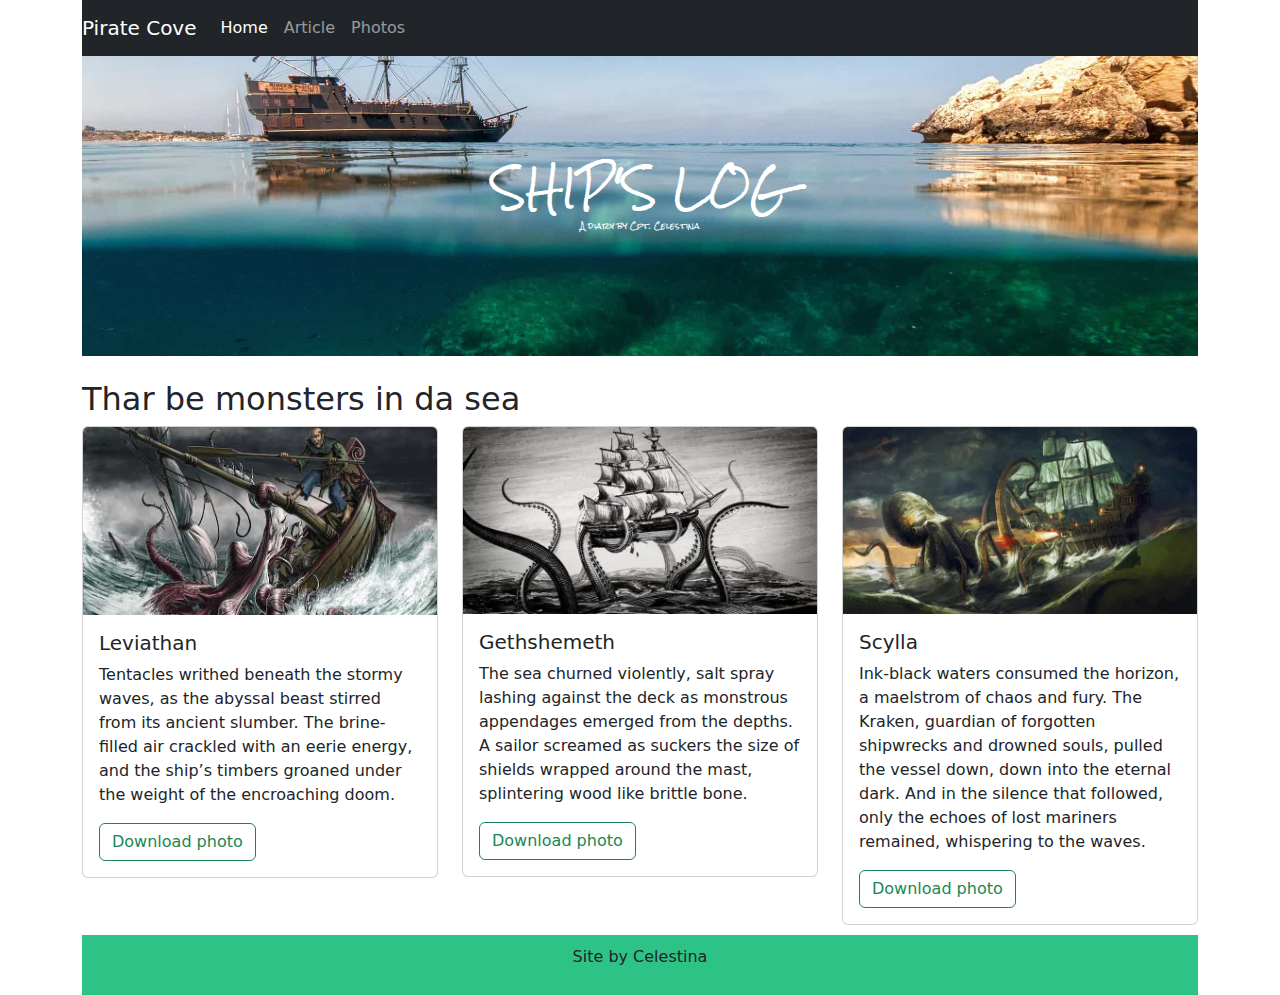
==== commit 8f53cb1d: "I think I did i. I added a button" ====
--- a/docs/index.html
+++ b/docs/index.html
@@ -40,7 +40,8 @@
   </nav>
 
   <div class="container md-4">
-    <header class="jumbotron p-5 text-center" style="min-height: 300px;">
+    <header class="jumbotron p-5 text-center d-flex justify-content-center align-items-center" style="min-height: 300px;">
+      <div class="text-center">
       <h1 class="display-4">SHIP'S LOG</h1>
         <p class="lead">A diary by Cpt. Celestina</p>
     </header>
@@ -60,6 +61,7 @@
         <div class="card-body">
         <h5 class="card-title">Leviathan</h5>
         <p class="card-text">Tentacles writhed beneath the stormy waves, as the abyssal beast stirred from its ancient slumber. The brine-filled air crackled with an eerie energy, and the ship’s timbers groaned under the weight of the encroaching doom.</p>
+        <a href="img/kraken03.jpg" target="_blank" class="btn btn-outline-success">Download photo</a>
         </div>
       </div>
     </div>
@@ -70,6 +72,7 @@
         <div class="card-body">
         <h5 class="card-title">Gethshemeth</h5>
         <p class="card-text">The sea churned violently, salt spray lashing against the deck as monstrous appendages emerged from the depths. A sailor screamed as suckers the size of shields wrapped around the mast, splintering wood like brittle bone.</p>
+        <a href="img/kraken02.jpg" target="_blank" class="btn btn-outline-success">Download photo</a>
         </div>
       </div>
     </div>
@@ -81,6 +84,7 @@
         <h5 class="card-title">Scylla</h5>
         <p class="card-text">Ink-black waters consumed the horizon, a maelstrom of chaos and fury. The Kraken, guardian of forgotten shipwrecks and drowned souls, pulled the vessel down, down into the eternal dark. And in the silence that followed, only the echoes of lost mariners remained, whispering to the waves.
         </p>
+        <a href="img/kraken01.jpg" target="_blank" class="btn btn-outline-success">Download photo</a>
       </div>
     </div>
   </div>
@@ -89,6 +93,7 @@
   <footer class="site-footer">
     <p>Site by Celestina</p>
   </footer>
+
   <!-- Closing scripts here -->
   <script src="js/bootstrap.bundle.min.js"></script>
 </body>
--- a/docs/css/styles.css
+++ b/docs/css/styles.css
@@ -3,5 +3,5 @@
  * Bootstrap  v5.3.2 (https://getbootstrap.com/)
  * Copyright 2011-2023 The Bootstrap Authors
  * Licensed under MIT (https://github.com/twbs/bootstrap/blob/main/LICENSE)
- */@import "https://fonts.googleapis.com/css2?family=Rock+Salt&display=swap";:root,[data-bs-theme=light]{--bs-blue:#0d6efd;--bs-indigo:#6610f2;--bs-purple:#6f42c1;--bs-pink:#d63384;--bs-red:#dc3545;--bs-orange:#fd7e14;--bs-yellow:#ffc107;--bs-green:#198754;--bs-teal:#20c997;--bs-cyan:#0dcaf0;--bs-black:#000;--bs-white:#fff;--bs-gray:#6c757d;--bs-gray-dark:#343a40;--bs-gray-100:#f8f9fa;--bs-gray-200:#e9ecef;--bs-gray-300:#dee2e6;--bs-gray-400:#ced4da;--bs-gray-500:#adb5bd;--bs-gray-600:#6c757d;--bs-gray-700:#495057;--bs-gray-800:#343a40;--bs-gray-900:#212529;--bs-primary:#0d6efd;--bs-secondary:#6c757d;--bs-success:#198754;--bs-info:#0dcaf0;--bs-warning:#ffc107;--bs-danger:#dc3545;--bs-light:#f8f9fa;--bs-dark:#212529;--bs-primary-rgb:13,110,253;--bs-secondary-rgb:108,117,125;--bs-success-rgb:25,135,84;--bs-info-rgb:13,202,240;--bs-warning-rgb:255,193,7;--bs-danger-rgb:220,53,69;--bs-light-rgb:248,249,250;--bs-dark-rgb:33,37,41;--bs-primary-text-emphasis:#052c65;--bs-secondary-text-emphasis:#2b2f32;--bs-success-text-emphasis:#0a3622;--bs-info-text-emphasis:#055160;--bs-warning-text-emphasis:#664d03;--bs-danger-text-emphasis:#58151c;--bs-light-text-emphasis:#495057;--bs-dark-text-emphasis:#495057;--bs-primary-bg-subtle:#cfe2ff;--bs-secondary-bg-subtle:#e2e3e5;--bs-success-bg-subtle:#d1e7dd;--bs-info-bg-subtle:#cff4fc;--bs-warning-bg-subtle:#fff3cd;--bs-danger-bg-subtle:#f8d7da;--bs-light-bg-subtle:#fcfcfd;--bs-dark-bg-subtle:#ced4da;--bs-primary-border-subtle:#9ec5fe;--bs-secondary-border-subtle:#c4c8cb;--bs-success-border-subtle:#a3cfbb;--bs-info-border-subtle:#9eeaf9;--bs-warning-border-subtle:#ffe69c;--bs-danger-border-subtle:#f1aeb5;--bs-light-border-subtle:#e9ecef;--bs-dark-border-subtle:#adb5bd;--bs-white-rgb:255,255,255;--bs-black-rgb:0,0,0;--bs-font-sans-serif:system-ui,-apple-system,"Segoe UI",Roboto,"Helvetica Neue","Noto Sans","Liberation Sans",Arial,sans-serif,"Apple Color Emoji","Segoe UI Emoji","Segoe UI Symbol","Noto Color Emoji";--bs-font-monospace:SFMono-Regular,Menlo,Monaco,Consolas,"Liberation Mono","Courier New",monospace;--bs-gradient:linear-gradient(180deg,hsla(0,0%,100%,.15),hsla(0,0%,100%,0));--bs-body-font-family:var(--bs-font-sans-serif);--bs-body-font-size:1rem;--bs-body-font-weight:400;--bs-body-line-height:1.5;--bs-body-color:#212529;--bs-body-color-rgb:33,37,41;--bs-body-bg:#fff;--bs-body-bg-rgb:255,255,255;--bs-emphasis-color:#000;--bs-emphasis-color-rgb:0,0,0;--bs-secondary-color:rgba(33,37,41,.75);--bs-secondary-color-rgb:33,37,41;--bs-secondary-bg:#e9ecef;--bs-secondary-bg-rgb:233,236,239;--bs-tertiary-color:rgba(33,37,41,.5);--bs-tertiary-color-rgb:33,37,41;--bs-tertiary-bg:#f8f9fa;--bs-tertiary-bg-rgb:248,249,250;--bs-heading-color:inherit;--bs-link-color:#0d6efd;--bs-link-color-rgb:13,110,253;--bs-link-decoration:underline;--bs-link-hover-color:#0a58ca;--bs-link-hover-color-rgb:10,88,202;--bs-code-color:#d63384;--bs-highlight-color:#212529;--bs-highlight-bg:#fff3cd;--bs-border-width:1px;--bs-border-style:solid;--bs-border-color:#dee2e6;--bs-border-color-translucent:rgba(0,0,0,.175);--bs-border-radius:0.375rem;--bs-border-radius-sm:0.25rem;--bs-border-radius-lg:0.5rem;--bs-border-radius-xl:1rem;--bs-border-radius-xxl:2rem;--bs-border-radius-2xl:var(--bs-border-radius-xxl);--bs-border-radius-pill:50rem;--bs-box-shadow:0 0.5rem 1rem rgba(0,0,0,.15);--bs-box-shadow-sm:0 0.125rem 0.25rem rgba(0,0,0,.075);--bs-box-shadow-lg:0 1rem 3rem rgba(0,0,0,.175);--bs-box-shadow-inset:inset 0 1px 2px rgba(0,0,0,.075);--bs-focus-ring-width:0.25rem;--bs-focus-ring-opacity:0.25;--bs-focus-ring-color:rgba(13,110,253,.25);--bs-form-valid-color:#198754;--bs-form-valid-border-color:#198754;--bs-form-invalid-color:#dc3545;--bs-form-invalid-border-color:#dc3545}[data-bs-theme=dark]{--bs-body-color:#dee2e6;--bs-body-color-rgb:222,226,230;--bs-body-bg:#212529;--bs-body-bg-rgb:33,37,41;--bs-emphasis-color:#fff;--bs-emphasis-color-rgb:255,255,255;--bs-secondary-color:rgba(222,226,230,.75);--bs-secondary-color-rgb:222,226,230;--bs-secondary-bg:#343a40;--bs-secondary-bg-rgb:52,58,64;--bs-tertiary-color:rgba(222,226,230,.5);--bs-tertiary-color-rgb:222,226,230;--bs-tertiary-bg:#2b3035;--bs-tertiary-bg-rgb:43,48,53;--bs-primary-text-emphasis:#6ea8fe;--bs-secondary-text-emphasis:#a7acb1;--bs-success-text-emphasis:#75b798;--bs-info-text-emphasis:#6edff6;--bs-warning-text-emphasis:#ffda6a;--bs-danger-text-emphasis:#ea868f;--bs-light-text-emphasis:#f8f9fa;--bs-dark-text-emphasis:#dee2e6;--bs-primary-bg-subtle:#031633;--bs-secondary-bg-subtle:#161719;--bs-success-bg-subtle:#051b11;--bs-info-bg-subtle:#032830;--bs-warning-bg-subtle:#332701;--bs-danger-bg-subtle:#2c0b0e;--bs-light-bg-subtle:#343a40;--bs-dark-bg-subtle:#1a1d20;--bs-primary-border-subtle:#084298;--bs-secondary-border-subtle:#41464b;--bs-success-border-subtle:#0f5132;--bs-info-border-subtle:#087990;--bs-warning-border-subtle:#997404;--bs-danger-border-subtle:#842029;--bs-light-border-subtle:#495057;--bs-dark-border-subtle:#343a40;--bs-heading-color:inherit;--bs-link-color:#6ea8fe;--bs-link-hover-color:#8bb9fe;--bs-link-color-rgb:110,168,254;--bs-link-hover-color-rgb:139,185,254;--bs-code-color:#e685b5;--bs-highlight-color:#dee2e6;--bs-highlight-bg:#664d03;--bs-border-color:#495057;--bs-border-color-translucent:hsla(0,0%,100%,.15);--bs-form-valid-color:#75b798;--bs-form-valid-border-color:#75b798;--bs-form-invalid-color:#ea868f;--bs-form-invalid-border-color:#ea868f;color-scheme:dark}*,:after,:before{box-sizing:border-box}@media (prefers-reduced-motion:no-preference){:root{scroll-behavior:smooth}}body{-webkit-text-size-adjust:100%;-webkit-tap-highlight-color:rgba(0,0,0,0);background-color:var(--bs-body-bg);color:var(--bs-body-color);font-family:var(--bs-body-font-family);font-size:var(--bs-body-font-size);font-weight:var(--bs-body-font-weight);line-height:var(--bs-body-line-height);margin:0;text-align:var(--bs-body-text-align)}hr{border:0;border-top:var(--bs-border-width) solid;color:inherit;margin:1rem 0;opacity:.25}.h1,.h2,.h3,.h4,.h5,.h6,h1,h2,h3,h4,h5,h6{color:var(--bs-heading-color);font-weight:500;line-height:1.2;margin-bottom:.5rem;margin-top:0}.h1,h1{font-size:calc(1.375rem + 1.5vw)}@media (min-width:1200px){.h1,h1{font-size:2.5rem}}.h2,h2{font-size:calc(1.325rem + .9vw)}@media (min-width:1200px){.h2,h2{font-size:2rem}}.h3,h3{font-size:calc(1.3rem + .6vw)}@media (min-width:1200px){.h3,h3{font-size:1.75rem}}.h4,h4{font-size:calc(1.275rem + .3vw)}@media (min-width:1200px){.h4,h4{font-size:1.5rem}}.h5,h5{font-size:1.25rem}.h6,h6{font-size:1rem}p{margin-bottom:1rem;margin-top:0}abbr[title]{cursor:help;-webkit-text-decoration:underline dotted;-moz-text-decoration:underline dotted;text-decoration:underline dotted;-webkit-text-decoration-skip-ink:none;text-decoration-skip-ink:none}address{font-style:normal;line-height:inherit;margin-bottom:1rem}ol,ul{padding-left:2rem}dl,ol,ul{margin-bottom:1rem;margin-top:0}ol ol,ol ul,ul ol,ul ul{margin-bottom:0}dt{font-weight:700}dd{margin-bottom:.5rem;margin-left:0}blockquote{margin:0 0 1rem}b,strong{font-weight:bolder}.small,small{font-size:.875em}.mark,mark{background-color:var(--bs-highlight-bg);color:var(--bs-highlight-color);padding:.1875em}sub,sup{font-size:.75em;line-height:0;position:relative;vertical-align:baseline}sub{bottom:-.25em}sup{top:-.5em}a{color:rgba(var(--bs-link-color-rgb),var(--bs-link-opacity,1));text-decoration:underline}a:hover{--bs-link-color-rgb:var(--bs-link-hover-color-rgb)}a:not([href]):not([class]),a:not([href]):not([class]):hover{color:inherit;text-decoration:none}code,kbd,pre,samp{font-family:var(--bs-font-monospace);font-size:1em}pre{display:block;font-size:.875em;margin-bottom:1rem;margin-top:0;overflow:auto}pre code{color:inherit;font-size:inherit;word-break:normal}code{word-wrap:break-word;color:var(--bs-code-color);font-size:.875em}a>code{color:inherit}kbd{background-color:var(--bs-body-color);border-radius:.25rem;color:var(--bs-body-bg);font-size:.875em;padding:.1875rem .375rem}kbd kbd{font-size:1em;padding:0}figure{margin:0 0 1rem}img,svg{vertical-align:middle}table{border-collapse:collapse;caption-side:bottom}caption{color:var(--bs-secondary-color);padding-bottom:.5rem;padding-top:.5rem;text-align:left}th{text-align:inherit;text-align:-webkit-match-parent}tbody,td,tfoot,th,thead,tr{border:0 solid;border-color:inherit}label{display:inline-block}button{border-radius:0}button:focus:not(:focus-visible){outline:0}button,input,optgroup,select,textarea{font-family:inherit;font-size:inherit;line-height:inherit;margin:0}button,select{text-transform:none}[role=button]{cursor:pointer}select{word-wrap:normal}select:disabled{opacity:1}[list]:not([type=date]):not([type=datetime-local]):not([type=month]):not([type=week]):not([type=time])::-webkit-calendar-picker-indicator{display:none!important}[type=button],[type=reset],[type=submit],button{-webkit-appearance:button}[type=button]:not(:disabled),[type=reset]:not(:disabled),[type=submit]:not(:disabled),button:not(:disabled){cursor:pointer}::-moz-focus-inner{border-style:none;padding:0}textarea{resize:vertical}fieldset{border:0;margin:0;min-width:0;padding:0}legend{float:left;font-size:calc(1.275rem + .3vw);line-height:inherit;margin-bottom:.5rem;padding:0;width:100%}@media (min-width:1200px){legend{font-size:1.5rem}}legend+*{clear:left}::-webkit-datetime-edit-day-field,::-webkit-datetime-edit-fields-wrapper,::-webkit-datetime-edit-hour-field,::-webkit-datetime-edit-minute,::-webkit-datetime-edit-month-field,::-webkit-datetime-edit-text,::-webkit-datetime-edit-year-field{padding:0}::-webkit-inner-spin-button{height:auto}[type=search]{-webkit-appearance:textfield;outline-offset:-2px}::-webkit-search-decoration{-webkit-appearance:none}::-webkit-color-swatch-wrapper{padding:0}::-webkit-file-upload-button{-webkit-appearance:button;font:inherit}::file-selector-button{-webkit-appearance:button;font:inherit}output{display:inline-block}iframe{border:0}summary{cursor:pointer;display:list-item}progress{vertical-align:baseline}[hidden]{display:none!important}.lead{font-size:1.25rem;font-weight:300}.display-1{font-size:calc(1.625rem + 4.5vw);font-weight:300;line-height:1.2}@media (min-width:1200px){.display-1{font-size:5rem}}.display-2{font-size:calc(1.575rem + 3.9vw);font-weight:300;line-height:1.2}@media (min-width:1200px){.display-2{font-size:4.5rem}}.display-3{font-size:calc(1.525rem + 3.3vw);font-weight:300;line-height:1.2}@media (min-width:1200px){.display-3{font-size:4rem}}.display-4{font-size:calc(1.475rem + 2.7vw);font-weight:300;line-height:1.2}@media (min-width:1200px){.display-4{font-size:3.5rem}}.display-5{font-size:calc(1.425rem + 2.1vw);font-weight:300;line-height:1.2}@media (min-width:1200px){.display-5{font-size:3rem}}.display-6{font-size:calc(1.375rem + 1.5vw);font-weight:300;line-height:1.2}@media (min-width:1200px){.display-6{font-size:2.5rem}}.list-inline,.list-unstyled{list-style:none;padding-left:0}.list-inline-item{display:inline-block}.list-inline-item:not(:last-child){margin-right:.5rem}.initialism{font-size:.875em;text-transform:uppercase}.blockquote{font-size:1.25rem;margin-bottom:1rem}.blockquote>:last-child{margin-bottom:0}.blockquote-footer{color:#6c757d;font-size:.875em;margin-bottom:1rem;margin-top:-1rem}.blockquote-footer:before{content:"— "}.img-fluid,.img-thumbnail{height:auto;max-width:100%}.img-thumbnail{background-color:var(--bs-body-bg);border:var(--bs-border-width) solid var(--bs-border-color);border-radius:var(--bs-border-radius);padding:.25rem}.figure{display:inline-block}.figure-img{line-height:1;margin-bottom:.5rem}.figure-caption{color:var(--bs-secondary-color);font-size:.875em}.container,.container-fluid,.container-lg,.container-md,.container-sm,.container-xl,.container-xxl{--bs-gutter-x:1.5rem;--bs-gutter-y:0;margin-left:auto;margin-right:auto;padding-left:calc(var(--bs-gutter-x)*.5);padding-right:calc(var(--bs-gutter-x)*.5);width:100%}@media (min-width:576px){.container,.container-sm{max-width:540px}}@media (min-width:768px){.container,.container-md,.container-sm{max-width:720px}}@media (min-width:992px){.container,.container-lg,.container-md,.container-sm{max-width:960px}}@media (min-width:1200px){.container,.container-lg,.container-md,.container-sm,.container-xl{max-width:1140px}}@media (min-width:1400px){.container,.container-lg,.container-md,.container-sm,.container-xl,.container-xxl{max-width:1320px}}:root{--bs-breakpoint-xs:0;--bs-breakpoint-sm:576px;--bs-breakpoint-md:768px;--bs-breakpoint-lg:992px;--bs-breakpoint-xl:1200px;--bs-breakpoint-xxl:1400px}.row{--bs-gutter-x:1.5rem;--bs-gutter-y:0;display:-webkit-flex;display:-ms-flexbox;display:flex;-webkit-flex-wrap:wrap;-ms-flex-wrap:wrap;flex-wrap:wrap;margin-left:calc(var(--bs-gutter-x)*-.5);margin-right:calc(var(--bs-gutter-x)*-.5);margin-top:calc(var(--bs-gutter-y)*-1)}.row>*{-ms-flex-negative:0;-webkit-flex-shrink:0;flex-shrink:0;margin-top:var(--bs-gutter-y);max-width:100%;padding-left:calc(var(--bs-gutter-x)*.5);padding-right:calc(var(--bs-gutter-x)*.5);width:100%}.col{-webkit-flex:1 0 0%;-ms-flex:1 0 0%;flex:1 0 0%}.row-cols-auto>*{width:auto}.row-cols-1>*,.row-cols-auto>*{-webkit-flex:0 0 auto;-ms-flex:0 0 auto;flex:0 0 auto}.row-cols-1>*{width:100%}.row-cols-2>*{width:50%}.row-cols-2>*,.row-cols-3>*{-webkit-flex:0 0 auto;-ms-flex:0 0 auto;flex:0 0 auto}.row-cols-3>*{width:33.33333333%}.row-cols-4>*{width:25%}.row-cols-4>*,.row-cols-5>*{-webkit-flex:0 0 auto;-ms-flex:0 0 auto;flex:0 0 auto}.row-cols-5>*{width:20%}.row-cols-6>*{width:16.66666667%}.col-auto,.row-cols-6>*{-webkit-flex:0 0 auto;-ms-flex:0 0 auto;flex:0 0 auto}.col-auto{width:auto}.col-1{width:8.33333333%}.col-1,.col-2{-webkit-flex:0 0 auto;-ms-flex:0 0 auto;flex:0 0 auto}.col-2{width:16.66666667%}.col-3{width:25%}.col-3,.col-4{-webkit-flex:0 0 auto;-ms-flex:0 0 auto;flex:0 0 auto}.col-4{width:33.33333333%}.col-5{width:41.66666667%}.col-5,.col-6{-webkit-flex:0 0 auto;-ms-flex:0 0 auto;flex:0 0 auto}.col-6{width:50%}.col-7{width:58.33333333%}.col-7,.col-8{-webkit-flex:0 0 auto;-ms-flex:0 0 auto;flex:0 0 auto}.col-8{width:66.66666667%}.col-9{width:75%}.col-10,.col-9{-webkit-flex:0 0 auto;-ms-flex:0 0 auto;flex:0 0 auto}.col-10{width:83.33333333%}.col-11{width:91.66666667%}.col-11,.col-12{-webkit-flex:0 0 auto;-ms-flex:0 0 auto;flex:0 0 auto}.col-12{width:100%}.offset-1{margin-left:8.33333333%}.offset-2{margin-left:16.66666667%}.offset-3{margin-left:25%}.offset-4{margin-left:33.33333333%}.offset-5{margin-left:41.66666667%}.offset-6{margin-left:50%}.offset-7{margin-left:58.33333333%}.offset-8{margin-left:66.66666667%}.offset-9{margin-left:75%}.offset-10{margin-left:83.33333333%}.offset-11{margin-left:91.66666667%}.g-0,.gx-0{--bs-gutter-x:0}.g-0,.gy-0{--bs-gutter-y:0}.g-1,.gx-1{--bs-gutter-x:0.25rem}.g-1,.gy-1{--bs-gutter-y:0.25rem}.g-2,.gx-2{--bs-gutter-x:0.5rem}.g-2,.gy-2{--bs-gutter-y:0.5rem}.g-3,.gx-3{--bs-gutter-x:1rem}.g-3,.gy-3{--bs-gutter-y:1rem}.g-4,.gx-4{--bs-gutter-x:1.5rem}.g-4,.gy-4{--bs-gutter-y:1.5rem}.g-5,.gx-5{--bs-gutter-x:3rem}.g-5,.gy-5{--bs-gutter-y:3rem}@media (min-width:576px){.col-sm{-webkit-flex:1 0 0%;-ms-flex:1 0 0%;flex:1 0 0%}.row-cols-sm-auto>*{width:auto}.row-cols-sm-1>*,.row-cols-sm-auto>*{-webkit-flex:0 0 auto;-ms-flex:0 0 auto;flex:0 0 auto}.row-cols-sm-1>*{width:100%}.row-cols-sm-2>*{width:50%}.row-cols-sm-2>*,.row-cols-sm-3>*{-webkit-flex:0 0 auto;-ms-flex:0 0 auto;flex:0 0 auto}.row-cols-sm-3>*{width:33.33333333%}.row-cols-sm-4>*{width:25%}.row-cols-sm-4>*,.row-cols-sm-5>*{-webkit-flex:0 0 auto;-ms-flex:0 0 auto;flex:0 0 auto}.row-cols-sm-5>*{width:20%}.row-cols-sm-6>*{width:16.66666667%}.col-sm-auto,.row-cols-sm-6>*{-webkit-flex:0 0 auto;-ms-flex:0 0 auto;flex:0 0 auto}.col-sm-auto{width:auto}.col-sm-1{width:8.33333333%}.col-sm-1,.col-sm-2{-webkit-flex:0 0 auto;-ms-flex:0 0 auto;flex:0 0 auto}.col-sm-2{width:16.66666667%}.col-sm-3{width:25%}.col-sm-3,.col-sm-4{-webkit-flex:0 0 auto;-ms-flex:0 0 auto;flex:0 0 auto}.col-sm-4{width:33.33333333%}.col-sm-5{width:41.66666667%}.col-sm-5,.col-sm-6{-webkit-flex:0 0 auto;-ms-flex:0 0 auto;flex:0 0 auto}.col-sm-6{width:50%}.col-sm-7{width:58.33333333%}.col-sm-7,.col-sm-8{-webkit-flex:0 0 auto;-ms-flex:0 0 auto;flex:0 0 auto}.col-sm-8{width:66.66666667%}.col-sm-9{width:75%}.col-sm-10,.col-sm-9{-webkit-flex:0 0 auto;-ms-flex:0 0 auto;flex:0 0 auto}.col-sm-10{width:83.33333333%}.col-sm-11{width:91.66666667%}.col-sm-11,.col-sm-12{-webkit-flex:0 0 auto;-ms-flex:0 0 auto;flex:0 0 auto}.col-sm-12{width:100%}.offset-sm-0{margin-left:0}.offset-sm-1{margin-left:8.33333333%}.offset-sm-2{margin-left:16.66666667%}.offset-sm-3{margin-left:25%}.offset-sm-4{margin-left:33.33333333%}.offset-sm-5{margin-left:41.66666667%}.offset-sm-6{margin-left:50%}.offset-sm-7{margin-left:58.33333333%}.offset-sm-8{margin-left:66.66666667%}.offset-sm-9{margin-left:75%}.offset-sm-10{margin-left:83.33333333%}.offset-sm-11{margin-left:91.66666667%}.g-sm-0,.gx-sm-0{--bs-gutter-x:0}.g-sm-0,.gy-sm-0{--bs-gutter-y:0}.g-sm-1,.gx-sm-1{--bs-gutter-x:0.25rem}.g-sm-1,.gy-sm-1{--bs-gutter-y:0.25rem}.g-sm-2,.gx-sm-2{--bs-gutter-x:0.5rem}.g-sm-2,.gy-sm-2{--bs-gutter-y:0.5rem}.g-sm-3,.gx-sm-3{--bs-gutter-x:1rem}.g-sm-3,.gy-sm-3{--bs-gutter-y:1rem}.g-sm-4,.gx-sm-4{--bs-gutter-x:1.5rem}.g-sm-4,.gy-sm-4{--bs-gutter-y:1.5rem}.g-sm-5,.gx-sm-5{--bs-gutter-x:3rem}.g-sm-5,.gy-sm-5{--bs-gutter-y:3rem}}@media (min-width:768px){.col-md{-webkit-flex:1 0 0%;-ms-flex:1 0 0%;flex:1 0 0%}.row-cols-md-auto>*{width:auto}.row-cols-md-1>*,.row-cols-md-auto>*{-webkit-flex:0 0 auto;-ms-flex:0 0 auto;flex:0 0 auto}.row-cols-md-1>*{width:100%}.row-cols-md-2>*{width:50%}.row-cols-md-2>*,.row-cols-md-3>*{-webkit-flex:0 0 auto;-ms-flex:0 0 auto;flex:0 0 auto}.row-cols-md-3>*{width:33.33333333%}.row-cols-md-4>*{width:25%}.row-cols-md-4>*,.row-cols-md-5>*{-webkit-flex:0 0 auto;-ms-flex:0 0 auto;flex:0 0 auto}.row-cols-md-5>*{width:20%}.row-cols-md-6>*{width:16.66666667%}.col-md-auto,.row-cols-md-6>*{-webkit-flex:0 0 auto;-ms-flex:0 0 auto;flex:0 0 auto}.col-md-auto{width:auto}.col-md-1{width:8.33333333%}.col-md-1,.col-md-2{-webkit-flex:0 0 auto;-ms-flex:0 0 auto;flex:0 0 auto}.col-md-2{width:16.66666667%}.col-md-3{width:25%}.col-md-3,.col-md-4{-webkit-flex:0 0 auto;-ms-flex:0 0 auto;flex:0 0 auto}.col-md-4{width:33.33333333%}.col-md-5{width:41.66666667%}.col-md-5,.col-md-6{-webkit-flex:0 0 auto;-ms-flex:0 0 auto;flex:0 0 auto}.col-md-6{width:50%}.col-md-7{width:58.33333333%}.col-md-7,.col-md-8{-webkit-flex:0 0 auto;-ms-flex:0 0 auto;flex:0 0 auto}.col-md-8{width:66.66666667%}.col-md-9{width:75%}.col-md-10,.col-md-9{-webkit-flex:0 0 auto;-ms-flex:0 0 auto;flex:0 0 auto}.col-md-10{width:83.33333333%}.col-md-11{width:91.66666667%}.col-md-11,.col-md-12{-webkit-flex:0 0 auto;-ms-flex:0 0 auto;flex:0 0 auto}.col-md-12{width:100%}.offset-md-0{margin-left:0}.offset-md-1{margin-left:8.33333333%}.offset-md-2{margin-left:16.66666667%}.offset-md-3{margin-left:25%}.offset-md-4{margin-left:33.33333333%}.offset-md-5{margin-left:41.66666667%}.offset-md-6{margin-left:50%}.offset-md-7{margin-left:58.33333333%}.offset-md-8{margin-left:66.66666667%}.offset-md-9{margin-left:75%}.offset-md-10{margin-left:83.33333333%}.offset-md-11{margin-left:91.66666667%}.g-md-0,.gx-md-0{--bs-gutter-x:0}.g-md-0,.gy-md-0{--bs-gutter-y:0}.g-md-1,.gx-md-1{--bs-gutter-x:0.25rem}.g-md-1,.gy-md-1{--bs-gutter-y:0.25rem}.g-md-2,.gx-md-2{--bs-gutter-x:0.5rem}.g-md-2,.gy-md-2{--bs-gutter-y:0.5rem}.g-md-3,.gx-md-3{--bs-gutter-x:1rem}.g-md-3,.gy-md-3{--bs-gutter-y:1rem}.g-md-4,.gx-md-4{--bs-gutter-x:1.5rem}.g-md-4,.gy-md-4{--bs-gutter-y:1.5rem}.g-md-5,.gx-md-5{--bs-gutter-x:3rem}.g-md-5,.gy-md-5{--bs-gutter-y:3rem}}@media (min-width:992px){.col-lg{-webkit-flex:1 0 0%;-ms-flex:1 0 0%;flex:1 0 0%}.row-cols-lg-auto>*{width:auto}.row-cols-lg-1>*,.row-cols-lg-auto>*{-webkit-flex:0 0 auto;-ms-flex:0 0 auto;flex:0 0 auto}.row-cols-lg-1>*{width:100%}.row-cols-lg-2>*{width:50%}.row-cols-lg-2>*,.row-cols-lg-3>*{-webkit-flex:0 0 auto;-ms-flex:0 0 auto;flex:0 0 auto}.row-cols-lg-3>*{width:33.33333333%}.row-cols-lg-4>*{width:25%}.row-cols-lg-4>*,.row-cols-lg-5>*{-webkit-flex:0 0 auto;-ms-flex:0 0 auto;flex:0 0 auto}.row-cols-lg-5>*{width:20%}.row-cols-lg-6>*{width:16.66666667%}.col-lg-auto,.row-cols-lg-6>*{-webkit-flex:0 0 auto;-ms-flex:0 0 auto;flex:0 0 auto}.col-lg-auto{width:auto}.col-lg-1{width:8.33333333%}.col-lg-1,.col-lg-2{-webkit-flex:0 0 auto;-ms-flex:0 0 auto;flex:0 0 auto}.col-lg-2{width:16.66666667%}.col-lg-3{width:25%}.col-lg-3,.col-lg-4{-webkit-flex:0 0 auto;-ms-flex:0 0 auto;flex:0 0 auto}.col-lg-4{width:33.33333333%}.col-lg-5{width:41.66666667%}.col-lg-5,.col-lg-6{-webkit-flex:0 0 auto;-ms-flex:0 0 auto;flex:0 0 auto}.col-lg-6{width:50%}.col-lg-7{width:58.33333333%}.col-lg-7,.col-lg-8{-webkit-flex:0 0 auto;-ms-flex:0 0 auto;flex:0 0 auto}.col-lg-8{width:66.66666667%}.col-lg-9{width:75%}.col-lg-10,.col-lg-9{-webkit-flex:0 0 auto;-ms-flex:0 0 auto;flex:0 0 auto}.col-lg-10{width:83.33333333%}.col-lg-11{width:91.66666667%}.col-lg-11,.col-lg-12{-webkit-flex:0 0 auto;-ms-flex:0 0 auto;flex:0 0 auto}.col-lg-12{width:100%}.offset-lg-0{margin-left:0}.offset-lg-1{margin-left:8.33333333%}.offset-lg-2{margin-left:16.66666667%}.offset-lg-3{margin-left:25%}.offset-lg-4{margin-left:33.33333333%}.offset-lg-5{margin-left:41.66666667%}.offset-lg-6{margin-left:50%}.offset-lg-7{margin-left:58.33333333%}.offset-lg-8{margin-left:66.66666667%}.offset-lg-9{margin-left:75%}.offset-lg-10{margin-left:83.33333333%}.offset-lg-11{margin-left:91.66666667%}.g-lg-0,.gx-lg-0{--bs-gutter-x:0}.g-lg-0,.gy-lg-0{--bs-gutter-y:0}.g-lg-1,.gx-lg-1{--bs-gutter-x:0.25rem}.g-lg-1,.gy-lg-1{--bs-gutter-y:0.25rem}.g-lg-2,.gx-lg-2{--bs-gutter-x:0.5rem}.g-lg-2,.gy-lg-2{--bs-gutter-y:0.5rem}.g-lg-3,.gx-lg-3{--bs-gutter-x:1rem}.g-lg-3,.gy-lg-3{--bs-gutter-y:1rem}.g-lg-4,.gx-lg-4{--bs-gutter-x:1.5rem}.g-lg-4,.gy-lg-4{--bs-gutter-y:1.5rem}.g-lg-5,.gx-lg-5{--bs-gutter-x:3rem}.g-lg-5,.gy-lg-5{--bs-gutter-y:3rem}}@media (min-width:1200px){.col-xl{-webkit-flex:1 0 0%;-ms-flex:1 0 0%;flex:1 0 0%}.row-cols-xl-auto>*{width:auto}.row-cols-xl-1>*,.row-cols-xl-auto>*{-webkit-flex:0 0 auto;-ms-flex:0 0 auto;flex:0 0 auto}.row-cols-xl-1>*{width:100%}.row-cols-xl-2>*{width:50%}.row-cols-xl-2>*,.row-cols-xl-3>*{-webkit-flex:0 0 auto;-ms-flex:0 0 auto;flex:0 0 auto}.row-cols-xl-3>*{width:33.33333333%}.row-cols-xl-4>*{width:25%}.row-cols-xl-4>*,.row-cols-xl-5>*{-webkit-flex:0 0 auto;-ms-flex:0 0 auto;flex:0 0 auto}.row-cols-xl-5>*{width:20%}.row-cols-xl-6>*{width:16.66666667%}.col-xl-auto,.row-cols-xl-6>*{-webkit-flex:0 0 auto;-ms-flex:0 0 auto;flex:0 0 auto}.col-xl-auto{width:auto}.col-xl-1{width:8.33333333%}.col-xl-1,.col-xl-2{-webkit-flex:0 0 auto;-ms-flex:0 0 auto;flex:0 0 auto}.col-xl-2{width:16.66666667%}.col-xl-3{width:25%}.col-xl-3,.col-xl-4{-webkit-flex:0 0 auto;-ms-flex:0 0 auto;flex:0 0 auto}.col-xl-4{width:33.33333333%}.col-xl-5{width:41.66666667%}.col-xl-5,.col-xl-6{-webkit-flex:0 0 auto;-ms-flex:0 0 auto;flex:0 0 auto}.col-xl-6{width:50%}.col-xl-7{width:58.33333333%}.col-xl-7,.col-xl-8{-webkit-flex:0 0 auto;-ms-flex:0 0 auto;flex:0 0 auto}.col-xl-8{width:66.66666667%}.col-xl-9{width:75%}.col-xl-10,.col-xl-9{-webkit-flex:0 0 auto;-ms-flex:0 0 auto;flex:0 0 auto}.col-xl-10{width:83.33333333%}.col-xl-11{width:91.66666667%}.col-xl-11,.col-xl-12{-webkit-flex:0 0 auto;-ms-flex:0 0 auto;flex:0 0 auto}.col-xl-12{width:100%}.offset-xl-0{margin-left:0}.offset-xl-1{margin-left:8.33333333%}.offset-xl-2{margin-left:16.66666667%}.offset-xl-3{margin-left:25%}.offset-xl-4{margin-left:33.33333333%}.offset-xl-5{margin-left:41.66666667%}.offset-xl-6{margin-left:50%}.offset-xl-7{margin-left:58.33333333%}.offset-xl-8{margin-left:66.66666667%}.offset-xl-9{margin-left:75%}.offset-xl-10{margin-left:83.33333333%}.offset-xl-11{margin-left:91.66666667%}.g-xl-0,.gx-xl-0{--bs-gutter-x:0}.g-xl-0,.gy-xl-0{--bs-gutter-y:0}.g-xl-1,.gx-xl-1{--bs-gutter-x:0.25rem}.g-xl-1,.gy-xl-1{--bs-gutter-y:0.25rem}.g-xl-2,.gx-xl-2{--bs-gutter-x:0.5rem}.g-xl-2,.gy-xl-2{--bs-gutter-y:0.5rem}.g-xl-3,.gx-xl-3{--bs-gutter-x:1rem}.g-xl-3,.gy-xl-3{--bs-gutter-y:1rem}.g-xl-4,.gx-xl-4{--bs-gutter-x:1.5rem}.g-xl-4,.gy-xl-4{--bs-gutter-y:1.5rem}.g-xl-5,.gx-xl-5{--bs-gutter-x:3rem}.g-xl-5,.gy-xl-5{--bs-gutter-y:3rem}}@media (min-width:1400px){.col-xxl{-webkit-flex:1 0 0%;-ms-flex:1 0 0%;flex:1 0 0%}.row-cols-xxl-auto>*{width:auto}.row-cols-xxl-1>*,.row-cols-xxl-auto>*{-webkit-flex:0 0 auto;-ms-flex:0 0 auto;flex:0 0 auto}.row-cols-xxl-1>*{width:100%}.row-cols-xxl-2>*{width:50%}.row-cols-xxl-2>*,.row-cols-xxl-3>*{-webkit-flex:0 0 auto;-ms-flex:0 0 auto;flex:0 0 auto}.row-cols-xxl-3>*{width:33.33333333%}.row-cols-xxl-4>*{width:25%}.row-cols-xxl-4>*,.row-cols-xxl-5>*{-webkit-flex:0 0 auto;-ms-flex:0 0 auto;flex:0 0 auto}.row-cols-xxl-5>*{width:20%}.row-cols-xxl-6>*{width:16.66666667%}.col-xxl-auto,.row-cols-xxl-6>*{-webkit-flex:0 0 auto;-ms-flex:0 0 auto;flex:0 0 auto}.col-xxl-auto{width:auto}.col-xxl-1{width:8.33333333%}.col-xxl-1,.col-xxl-2{-webkit-flex:0 0 auto;-ms-flex:0 0 auto;flex:0 0 auto}.col-xxl-2{width:16.66666667%}.col-xxl-3{width:25%}.col-xxl-3,.col-xxl-4{-webkit-flex:0 0 auto;-ms-flex:0 0 auto;flex:0 0 auto}.col-xxl-4{width:33.33333333%}.col-xxl-5{width:41.66666667%}.col-xxl-5,.col-xxl-6{-webkit-flex:0 0 auto;-ms-flex:0 0 auto;flex:0 0 auto}.col-xxl-6{width:50%}.col-xxl-7{width:58.33333333%}.col-xxl-7,.col-xxl-8{-webkit-flex:0 0 auto;-ms-flex:0 0 auto;flex:0 0 auto}.col-xxl-8{width:66.66666667%}.col-xxl-9{width:75%}.col-xxl-10,.col-xxl-9{-webkit-flex:0 0 auto;-ms-flex:0 0 auto;flex:0 0 auto}.col-xxl-10{width:83.33333333%}.col-xxl-11{width:91.66666667%}.col-xxl-11,.col-xxl-12{-webkit-flex:0 0 auto;-ms-flex:0 0 auto;flex:0 0 auto}.col-xxl-12{width:100%}.offset-xxl-0{margin-left:0}.offset-xxl-1{margin-left:8.33333333%}.offset-xxl-2{margin-left:16.66666667%}.offset-xxl-3{margin-left:25%}.offset-xxl-4{margin-left:33.33333333%}.offset-xxl-5{margin-left:41.66666667%}.offset-xxl-6{margin-left:50%}.offset-xxl-7{margin-left:58.33333333%}.offset-xxl-8{margin-left:66.66666667%}.offset-xxl-9{margin-left:75%}.offset-xxl-10{margin-left:83.33333333%}.offset-xxl-11{margin-left:91.66666667%}.g-xxl-0,.gx-xxl-0{--bs-gutter-x:0}.g-xxl-0,.gy-xxl-0{--bs-gutter-y:0}.g-xxl-1,.gx-xxl-1{--bs-gutter-x:0.25rem}.g-xxl-1,.gy-xxl-1{--bs-gutter-y:0.25rem}.g-xxl-2,.gx-xxl-2{--bs-gutter-x:0.5rem}.g-xxl-2,.gy-xxl-2{--bs-gutter-y:0.5rem}.g-xxl-3,.gx-xxl-3{--bs-gutter-x:1rem}.g-xxl-3,.gy-xxl-3{--bs-gutter-y:1rem}.g-xxl-4,.gx-xxl-4{--bs-gutter-x:1.5rem}.g-xxl-4,.gy-xxl-4{--bs-gutter-y:1.5rem}.g-xxl-5,.gx-xxl-5{--bs-gutter-x:3rem}.g-xxl-5,.gy-xxl-5{--bs-gutter-y:3rem}}.table{--bs-table-color-type:initial;--bs-table-bg-type:initial;--bs-table-color-state:initial;--bs-table-bg-state:initial;--bs-table-color:var(--bs-emphasis-color);--bs-table-bg:var(--bs-body-bg);--bs-table-border-color:var(--bs-border-color);--bs-table-accent-bg:transparent;--bs-table-striped-color:var(--bs-emphasis-color);--bs-table-striped-bg:rgba(var(--bs-emphasis-color-rgb),0.05);--bs-table-active-color:var(--bs-emphasis-color);--bs-table-active-bg:rgba(var(--bs-emphasis-color-rgb),0.1);--bs-table-hover-color:var(--bs-emphasis-color);--bs-table-hover-bg:rgba(var(--bs-emphasis-color-rgb),0.075);border-color:var(--bs-table-border-color);margin-bottom:1rem;vertical-align:top;width:100%}.table>:not(caption)>*>*{background-color:var(--bs-table-bg);border-bottom-width:var(--bs-border-width);box-shadow:inset 0 0 0 9999px var(--bs-table-bg-state,var(--bs-table-bg-type,var(--bs-table-accent-bg)));color:var(--bs-table-color-state,var(--bs-table-color-type,var(--bs-table-color)));padding:.5rem}.table>tbody{vertical-align:inherit}.table>thead{vertical-align:bottom}.table-group-divider{border-top:calc(var(--bs-border-width)*2) solid}.caption-top{caption-side:top}.table-sm>:not(caption)>*>*{padding:.25rem}.table-bordered>:not(caption)>*{border-width:var(--bs-border-width) 0}.table-bordered>:not(caption)>*>*{border-width:0 var(--bs-border-width)}.table-borderless>:not(caption)>*>*{border-bottom-width:0}.table-borderless>:not(:first-child){border-top-width:0}.table-striped-columns>:not(caption)>tr>:nth-child(2n),.table-striped>tbody>tr:nth-of-type(odd)>*{--bs-table-color-type:var(--bs-table-striped-color);--bs-table-bg-type:var(--bs-table-striped-bg)}.table-active{--bs-table-color-state:var(--bs-table-active-color);--bs-table-bg-state:var(--bs-table-active-bg)}.table-hover>tbody>tr:hover>*{--bs-table-color-state:var(--bs-table-hover-color);--bs-table-bg-state:var(--bs-table-hover-bg)}.table-primary{--bs-table-color:#000;--bs-table-bg:#cfe2ff;--bs-table-border-color:#a6b5cc;--bs-table-striped-bg:#c5d7f2;--bs-table-striped-color:#000;--bs-table-active-bg:#bacbe6;--bs-table-active-color:#000;--bs-table-hover-bg:#bfd1ec;--bs-table-hover-color:#000}.table-primary,.table-secondary{border-color:var(--bs-table-border-color);color:var(--bs-table-color)}.table-secondary{--bs-table-color:#000;--bs-table-bg:#e2e3e5;--bs-table-border-color:#b5b6b7;--bs-table-striped-bg:#d7d8da;--bs-table-striped-color:#000;--bs-table-active-bg:#cbccce;--bs-table-active-color:#000;--bs-table-hover-bg:#d1d2d4;--bs-table-hover-color:#000}.table-success{--bs-table-color:#000;--bs-table-bg:#d1e7dd;--bs-table-border-color:#a7b9b1;--bs-table-striped-bg:#c7dbd2;--bs-table-striped-color:#000;--bs-table-active-bg:#bcd0c7;--bs-table-active-color:#000;--bs-table-hover-bg:#c1d6cc;--bs-table-hover-color:#000}.table-info,.table-success{border-color:var(--bs-table-border-color);color:var(--bs-table-color)}.table-info{--bs-table-color:#000;--bs-table-bg:#cff4fc;--bs-table-border-color:#a6c3ca;--bs-table-striped-bg:#c5e8ef;--bs-table-striped-color:#000;--bs-table-active-bg:#badce3;--bs-table-active-color:#000;--bs-table-hover-bg:#bfe2e9;--bs-table-hover-color:#000}.table-warning{--bs-table-color:#000;--bs-table-bg:#fff3cd;--bs-table-border-color:#ccc2a4;--bs-table-striped-bg:#f2e7c3;--bs-table-striped-color:#000;--bs-table-active-bg:#e6dbb9;--bs-table-active-color:#000;--bs-table-hover-bg:#ece1be;--bs-table-hover-color:#000}.table-danger,.table-warning{border-color:var(--bs-table-border-color);color:var(--bs-table-color)}.table-danger{--bs-table-color:#000;--bs-table-bg:#f8d7da;--bs-table-border-color:#c6acae;--bs-table-striped-bg:#eccccf;--bs-table-striped-color:#000;--bs-table-active-bg:#dfc2c4;--bs-table-active-color:#000;--bs-table-hover-bg:#e5c7ca;--bs-table-hover-color:#000}.table-light{--bs-table-color:#000;--bs-table-bg:#f8f9fa;--bs-table-border-color:#c6c7c8;--bs-table-striped-bg:#ecedee;--bs-table-striped-color:#000;--bs-table-active-bg:#dfe0e1;--bs-table-active-color:#000;--bs-table-hover-bg:#e5e6e7;--bs-table-hover-color:#000}.table-dark,.table-light{border-color:var(--bs-table-border-color);color:var(--bs-table-color)}.table-dark{--bs-table-color:#fff;--bs-table-bg:#212529;--bs-table-border-color:#4d5154;--bs-table-striped-bg:#2c3034;--bs-table-striped-color:#fff;--bs-table-active-bg:#373b3e;--bs-table-active-color:#fff;--bs-table-hover-bg:#323539;--bs-table-hover-color:#fff}.table-responsive{-webkit-overflow-scrolling:touch;overflow-x:auto}@media (max-width:575.98px){.table-responsive-sm{-webkit-overflow-scrolling:touch;overflow-x:auto}}@media (max-width:767.98px){.table-responsive-md{-webkit-overflow-scrolling:touch;overflow-x:auto}}@media (max-width:991.98px){.table-responsive-lg{-webkit-overflow-scrolling:touch;overflow-x:auto}}@media (max-width:1199.98px){.table-responsive-xl{-webkit-overflow-scrolling:touch;overflow-x:auto}}@media (max-width:1399.98px){.table-responsive-xxl{-webkit-overflow-scrolling:touch;overflow-x:auto}}.form-label{margin-bottom:.5rem}.col-form-label{font-size:inherit;line-height:1.5;margin-bottom:0;padding-bottom:calc(.375rem + var(--bs-border-width));padding-top:calc(.375rem + var(--bs-border-width))}.col-form-label-lg{font-size:1.25rem;padding-bottom:calc(.5rem + var(--bs-border-width));padding-top:calc(.5rem + var(--bs-border-width))}.col-form-label-sm{font-size:.875rem;padding-bottom:calc(.25rem + var(--bs-border-width));padding-top:calc(.25rem + var(--bs-border-width))}.form-text{color:var(--bs-secondary-color);font-size:.875em;margin-top:.25rem}.form-control{-webkit-appearance:none;-moz-appearance:none;appearance:none;background-clip:padding-box;background-color:var(--bs-body-bg);border:var(--bs-border-width) solid var(--bs-border-color);border-radius:var(--bs-border-radius);color:var(--bs-body-color);display:block;font-size:1rem;font-weight:400;line-height:1.5;padding:.375rem .75rem;transition:border-color .15s ease-in-out,box-shadow .15s ease-in-out;width:100%}@media (prefers-reduced-motion:reduce){.form-control{transition:none}}.form-control[type=file]{overflow:hidden}.form-control[type=file]:not(:disabled):not([readonly]){cursor:pointer}.form-control:focus{background-color:var(--bs-body-bg);border-color:#86b7fe;box-shadow:0 0 0 .25rem rgba(13,110,253,.25);color:var(--bs-body-color);outline:0}.form-control::-webkit-date-and-time-value{height:1.5em;margin:0;min-width:85px}.form-control::-webkit-datetime-edit{display:block;padding:0}.form-control::-webkit-input-placeholder{color:var(--bs-secondary-color);opacity:1}.form-control::-moz-placeholder{color:var(--bs-secondary-color);opacity:1}.form-control:-ms-input-placeholder{color:var(--bs-secondary-color);opacity:1}.form-control::-ms-input-placeholder{color:var(--bs-secondary-color);opacity:1}.form-control::placeholder{color:var(--bs-secondary-color);opacity:1}.form-control:disabled{background-color:var(--bs-secondary-bg);opacity:1}.form-control::-webkit-file-upload-button{-webkit-margin-end:.75rem;background-color:var(--bs-tertiary-bg);border:0 solid;border-color:inherit;border-inline-end-width:var(--bs-border-width);border-radius:0;color:var(--bs-body-color);margin:-.375rem -.75rem;margin-inline-end:.75rem;padding:.375rem .75rem;pointer-events:none;-webkit-transition:color .15s ease-in-out,background-color .15s ease-in-out,border-color .15s ease-in-out,box-shadow .15s ease-in-out;transition:color .15s ease-in-out,background-color .15s ease-in-out,border-color .15s ease-in-out,box-shadow .15s ease-in-out}.form-control::file-selector-button{-webkit-margin-end:.75rem;-moz-margin-end:.75rem;background-color:var(--bs-tertiary-bg);border:0 solid;border-color:inherit;border-inline-end-width:var(--bs-border-width);border-radius:0;color:var(--bs-body-color);margin:-.375rem -.75rem;margin-inline-end:.75rem;padding:.375rem .75rem;pointer-events:none;transition:color .15s ease-in-out,background-color .15s ease-in-out,border-color .15s ease-in-out,box-shadow .15s ease-in-out}@media (prefers-reduced-motion:reduce){.form-control::-webkit-file-upload-button{-webkit-transition:none;transition:none}.form-control::file-selector-button{transition:none}}.form-control:hover:not(:disabled):not([readonly])::-webkit-file-upload-button{background-color:var(--bs-secondary-bg)}.form-control:hover:not(:disabled):not([readonly])::file-selector-button{background-color:var(--bs-secondary-bg)}.form-control-plaintext{background-color:transparent;border:solid transparent;border-width:var(--bs-border-width) 0;color:var(--bs-body-color);display:block;line-height:1.5;margin-bottom:0;padding:.375rem 0;width:100%}.form-control-plaintext:focus{outline:0}.form-control-plaintext.form-control-lg,.form-control-plaintext.form-control-sm{padding-left:0;padding-right:0}.form-control-sm{border-radius:var(--bs-border-radius-sm);font-size:.875rem;min-height:calc(1.5em + .5rem + var(--bs-border-width)*2);padding:.25rem .5rem}.form-control-sm::-webkit-file-upload-button{-webkit-margin-end:.5rem;margin:-.25rem -.5rem;margin-inline-end:.5rem;padding:.25rem .5rem}.form-control-sm::file-selector-button{-webkit-margin-end:.5rem;-moz-margin-end:.5rem;margin:-.25rem -.5rem;margin-inline-end:.5rem;padding:.25rem .5rem}.form-control-lg{border-radius:var(--bs-border-radius-lg);font-size:1.25rem;min-height:calc(1.5em + 1rem + var(--bs-border-width)*2);padding:.5rem 1rem}.form-control-lg::-webkit-file-upload-button{-webkit-margin-end:1rem;margin:-.5rem -1rem;margin-inline-end:1rem;padding:.5rem 1rem}.form-control-lg::file-selector-button{-webkit-margin-end:1rem;-moz-margin-end:1rem;margin:-.5rem -1rem;margin-inline-end:1rem;padding:.5rem 1rem}textarea.form-control{min-height:calc(1.5em + .75rem + var(--bs-border-width)*2)}textarea.form-control-sm{min-height:calc(1.5em + .5rem + var(--bs-border-width)*2)}textarea.form-control-lg{min-height:calc(1.5em + 1rem + var(--bs-border-width)*2)}.form-control-color{height:calc(1.5em + .75rem + var(--bs-border-width)*2);padding:.375rem;width:3rem}.form-control-color:not(:disabled):not([readonly]){cursor:pointer}.form-control-color::-moz-color-swatch{border:0!important;border-radius:var(--bs-border-radius)}.form-control-color::-webkit-color-swatch{border:0!important;border-radius:var(--bs-border-radius)}.form-control-color.form-control-sm{height:calc(1.5em + .5rem + var(--bs-border-width)*2)}.form-control-color.form-control-lg{height:calc(1.5em + 1rem + var(--bs-border-width)*2)}.form-select{--bs-form-select-bg-img:url("data:image/svg+xml;charset=utf-8,%3Csvg xmlns='http://www.w3.org/2000/svg' viewBox='0 0 16 16'%3E%3Cpath fill='none' stroke='%23343a40' stroke-linecap='round' stroke-linejoin='round' stroke-width='2' d='m2 5 6 6 6-6'/%3E%3C/svg%3E");-webkit-appearance:none;-moz-appearance:none;appearance:none;background-color:var(--bs-body-bg);background-image:var(--bs-form-select-bg-img),var(--bs-form-select-bg-icon,none);background-position:right .75rem center;background-repeat:no-repeat;background-size:16px 12px;border:var(--bs-border-width) solid var(--bs-border-color);border-radius:var(--bs-border-radius);color:var(--bs-body-color);display:block;font-size:1rem;font-weight:400;line-height:1.5;padding:.375rem 2.25rem .375rem .75rem;transition:border-color .15s ease-in-out,box-shadow .15s ease-in-out;width:100%}@media (prefers-reduced-motion:reduce){.form-select{transition:none}}.form-select:focus{border-color:#86b7fe;box-shadow:0 0 0 .25rem rgba(13,110,253,.25);outline:0}.form-select[multiple],.form-select[size]:not([size="1"]){background-image:none;padding-right:.75rem}.form-select:disabled{background-color:var(--bs-secondary-bg)}.form-select:-moz-focusring{color:transparent;text-shadow:0 0 0 var(--bs-body-color)}.form-select-sm{border-radius:var(--bs-border-radius-sm);font-size:.875rem;padding-bottom:.25rem;padding-left:.5rem;padding-top:.25rem}.form-select-lg{border-radius:var(--bs-border-radius-lg);font-size:1.25rem;padding-bottom:.5rem;padding-left:1rem;padding-top:.5rem}[data-bs-theme=dark] .form-select{--bs-form-select-bg-img:url("data:image/svg+xml;charset=utf-8,%3Csvg xmlns='http://www.w3.org/2000/svg' viewBox='0 0 16 16'%3E%3Cpath fill='none' stroke='%23dee2e6' stroke-linecap='round' stroke-linejoin='round' stroke-width='2' d='m2 5 6 6 6-6'/%3E%3C/svg%3E")}.form-check{display:block;margin-bottom:.125rem;min-height:1.5rem;padding-left:1.5em}.form-check .form-check-input{float:left;margin-left:-1.5em}.form-check-reverse{padding-left:0;padding-right:1.5em;text-align:right}.form-check-reverse .form-check-input{float:right;margin-left:0;margin-right:-1.5em}.form-check-input{--bs-form-check-bg:var(--bs-body-bg);-ms-flex-negative:0;-webkit-appearance:none;-moz-appearance:none;appearance:none;background-color:var(--bs-form-check-bg);background-image:var(--bs-form-check-bg-image);background-position:50%;background-repeat:no-repeat;background-size:contain;border:var(--bs-border-width) solid var(--bs-border-color);-webkit-flex-shrink:0;flex-shrink:0;height:1em;margin-top:.25em;print-color-adjust:exact;vertical-align:top;width:1em}.form-check-input[type=checkbox]{border-radius:.25em}.form-check-input[type=radio]{border-radius:50%}.form-check-input:active{-webkit-filter:brightness(90%);filter:brightness(90%)}.form-check-input:focus{border-color:#86b7fe;box-shadow:0 0 0 .25rem rgba(13,110,253,.25);outline:0}.form-check-input:checked{background-color:#0d6efd;border-color:#0d6efd}.form-check-input:checked[type=checkbox]{--bs-form-check-bg-image:url("data:image/svg+xml;charset=utf-8,%3Csvg xmlns='http://www.w3.org/2000/svg' viewBox='0 0 20 20'%3E%3Cpath fill='none' stroke='%23fff' stroke-linecap='round' stroke-linejoin='round' stroke-width='3' d='m6 10 3 3 6-6'/%3E%3C/svg%3E")}.form-check-input:checked[type=radio]{--bs-form-check-bg-image:url("data:image/svg+xml;charset=utf-8,%3Csvg xmlns='http://www.w3.org/2000/svg' viewBox='-4 -4 8 8'%3E%3Ccircle r='2' fill='%23fff'/%3E%3C/svg%3E")}.form-check-input[type=checkbox]:indeterminate{--bs-form-check-bg-image:url("data:image/svg+xml;charset=utf-8,%3Csvg xmlns='http://www.w3.org/2000/svg' viewBox='0 0 20 20'%3E%3Cpath fill='none' stroke='%23fff' stroke-linecap='round' stroke-linejoin='round' stroke-width='3' d='M6 10h8'/%3E%3C/svg%3E");background-color:#0d6efd;border-color:#0d6efd}.form-check-input:disabled{-webkit-filter:none;filter:none;opacity:.5;pointer-events:none}.form-check-input:disabled~.form-check-label,.form-check-input[disabled]~.form-check-label{cursor:default;opacity:.5}.form-switch{padding-left:2.5em}.form-switch .form-check-input{--bs-form-switch-bg:url("data:image/svg+xml;charset=utf-8,%3Csvg xmlns='http://www.w3.org/2000/svg' viewBox='-4 -4 8 8'%3E%3Ccircle r='3' fill='rgba(0, 0, 0, 0.25)'/%3E%3C/svg%3E");background-image:var(--bs-form-switch-bg);background-position:0;border-radius:2em;margin-left:-2.5em;transition:background-position .15s ease-in-out;width:2em}@media (prefers-reduced-motion:reduce){.form-switch .form-check-input{transition:none}}.form-switch .form-check-input:focus{--bs-form-switch-bg:url("data:image/svg+xml;charset=utf-8,%3Csvg xmlns='http://www.w3.org/2000/svg' viewBox='-4 -4 8 8'%3E%3Ccircle r='3' fill='%2386b7fe'/%3E%3C/svg%3E")}.form-switch .form-check-input:checked{--bs-form-switch-bg:url("data:image/svg+xml;charset=utf-8,%3Csvg xmlns='http://www.w3.org/2000/svg' viewBox='-4 -4 8 8'%3E%3Ccircle r='3' fill='%23fff'/%3E%3C/svg%3E");background-position:100%}.form-switch.form-check-reverse{padding-left:0;padding-right:2.5em}.form-switch.form-check-reverse .form-check-input{margin-left:0;margin-right:-2.5em}.form-check-inline{display:inline-block;margin-right:1rem}.btn-check{clip:rect(0,0,0,0);pointer-events:none;position:absolute}.btn-check:disabled+.btn,.btn-check[disabled]+.btn{-webkit-filter:none;filter:none;opacity:.65;pointer-events:none}[data-bs-theme=dark] .form-switch .form-check-input:not(:checked):not(:focus){--bs-form-switch-bg:url("data:image/svg+xml;charset=utf-8,%3Csvg xmlns='http://www.w3.org/2000/svg' viewBox='-4 -4 8 8'%3E%3Ccircle r='3' fill='rgba(255, 255, 255, 0.25)'/%3E%3C/svg%3E")}.form-range{-webkit-appearance:none;-moz-appearance:none;appearance:none;background-color:transparent;height:1.5rem;padding:0;width:100%}.form-range:focus{outline:0}.form-range:focus::-webkit-slider-thumb{box-shadow:0 0 0 1px #fff,0 0 0 .25rem rgba(13,110,253,.25)}.form-range:focus::-moz-range-thumb{box-shadow:0 0 0 1px #fff,0 0 0 .25rem rgba(13,110,253,.25)}.form-range::-moz-focus-outer{border:0}.form-range::-webkit-slider-thumb{-webkit-appearance:none;appearance:none;background-color:#0d6efd;border:0;border-radius:1rem;height:1rem;margin-top:-.25rem;-webkit-transition:background-color .15s ease-in-out,border-color .15s ease-in-out,box-shadow .15s ease-in-out;transition:background-color .15s ease-in-out,border-color .15s ease-in-out,box-shadow .15s ease-in-out;width:1rem}@media (prefers-reduced-motion:reduce){.form-range::-webkit-slider-thumb{-webkit-transition:none;transition:none}}.form-range::-webkit-slider-thumb:active{background-color:#b6d4fe}.form-range::-webkit-slider-runnable-track{background-color:var(--bs-secondary-bg);border-color:transparent;border-radius:1rem;color:transparent;cursor:pointer;height:.5rem;width:100%}.form-range::-moz-range-thumb{-moz-appearance:none;appearance:none;background-color:#0d6efd;border:0;border-radius:1rem;height:1rem;-moz-transition:background-color .15s ease-in-out,border-color .15s ease-in-out,box-shadow .15s ease-in-out;transition:background-color .15s ease-in-out,border-color .15s ease-in-out,box-shadow .15s ease-in-out;width:1rem}@media (prefers-reduced-motion:reduce){.form-range::-moz-range-thumb{-moz-transition:none;transition:none}}.form-range::-moz-range-thumb:active{background-color:#b6d4fe}.form-range::-moz-range-track{background-color:var(--bs-secondary-bg);border-color:transparent;border-radius:1rem;color:transparent;cursor:pointer;height:.5rem;width:100%}.form-range:disabled{pointer-events:none}.form-range:disabled::-webkit-slider-thumb{background-color:var(--bs-secondary-color)}.form-range:disabled::-moz-range-thumb{background-color:var(--bs-secondary-color)}.form-floating{position:relative}.form-floating>.form-control,.form-floating>.form-control-plaintext,.form-floating>.form-select{height:calc(3.5rem + var(--bs-border-width)*2);line-height:1.25;min-height:calc(3.5rem + var(--bs-border-width)*2)}.form-floating>label{border:var(--bs-border-width) solid transparent;height:100%;left:0;overflow:hidden;padding:1rem .75rem;pointer-events:none;position:absolute;text-align:start;text-overflow:ellipsis;top:0;-webkit-transform-origin:0 0;transform-origin:0 0;transition:opacity .1s ease-in-out,-webkit-transform .1s ease-in-out;transition:opacity .1s ease-in-out,transform .1s ease-in-out;transition:opacity .1s ease-in-out,transform .1s ease-in-out,-webkit-transform .1s ease-in-out;white-space:nowrap;z-index:2}@media (prefers-reduced-motion:reduce){.form-floating>label{transition:none}}.form-floating>.form-control,.form-floating>.form-control-plaintext{padding:1rem .75rem}.form-floating>.form-control-plaintext::-webkit-input-placeholder,.form-floating>.form-control::-webkit-input-placeholder{color:transparent}.form-floating>.form-control-plaintext::-moz-placeholder,.form-floating>.form-control::-moz-placeholder{color:transparent}.form-floating>.form-control-plaintext:-ms-input-placeholder,.form-floating>.form-control:-ms-input-placeholder{color:transparent}.form-floating>.form-control-plaintext::-ms-input-placeholder,.form-floating>.form-control::-ms-input-placeholder{color:transparent}.form-floating>.form-control-plaintext::placeholder,.form-floating>.form-control::placeholder{color:transparent}.form-floating>.form-control-plaintext:not(:-moz-placeholder-shown),.form-floating>.form-control:not(:-moz-placeholder-shown){padding-bottom:.625rem;padding-top:1.625rem}.form-floating>.form-control-plaintext:not(:-ms-input-placeholder),.form-floating>.form-control:not(:-ms-input-placeholder){padding-bottom:.625rem;padding-top:1.625rem}.form-floating>.form-control-plaintext:focus,.form-floating>.form-control-plaintext:not(:placeholder-shown),.form-floating>.form-control:focus,.form-floating>.form-control:not(:placeholder-shown){padding-bottom:.625rem;padding-top:1.625rem}.form-floating>.form-control-plaintext:-webkit-autofill,.form-floating>.form-control:-webkit-autofill{padding-bottom:.625rem;padding-top:1.625rem}.form-floating>.form-select{padding-bottom:.625rem;padding-top:1.625rem}.form-floating>.form-control:not(:-moz-placeholder-shown)~label{color:rgba(var(--bs-body-color-rgb),.65);transform:scale(.85) translateY(-.5rem) translateX(.15rem)}.form-floating>.form-control:not(:-ms-input-placeholder)~label{color:rgba(var(--bs-body-color-rgb),.65);transform:scale(.85) translateY(-.5rem) translateX(.15rem)}.form-floating>.form-control-plaintext~label,.form-floating>.form-control:focus~label,.form-floating>.form-control:not(:placeholder-shown)~label,.form-floating>.form-select~label{color:rgba(var(--bs-body-color-rgb),.65);-webkit-transform:scale(.85) translateY(-.5rem) translateX(.15rem);transform:scale(.85) translateY(-.5rem) translateX(.15rem)}.form-floating>.form-control:not(:-moz-placeholder-shown)~label:after{background-color:var(--bs-body-bg);border-radius:var(--bs-border-radius);content:"";height:1.5em;inset:1rem .375rem;position:absolute;z-index:-1}.form-floating>.form-control:not(:-ms-input-placeholder)~label:after{background-color:var(--bs-body-bg);border-radius:var(--bs-border-radius);content:"";height:1.5em;inset:1rem .375rem;position:absolute;z-index:-1}.form-floating>.form-control-plaintext~label:after,.form-floating>.form-control:focus~label:after,.form-floating>.form-control:not(:placeholder-shown)~label:after,.form-floating>.form-select~label:after{background-color:var(--bs-body-bg);border-radius:var(--bs-border-radius);content:"";height:1.5em;inset:1rem .375rem;position:absolute;z-index:-1}.form-floating>.form-control:-webkit-autofill~label{color:rgba(var(--bs-body-color-rgb),.65);-webkit-transform:scale(.85) translateY(-.5rem) translateX(.15rem);transform:scale(.85) translateY(-.5rem) translateX(.15rem)}.form-floating>.form-control-plaintext~label{border-width:var(--bs-border-width) 0}.form-floating>.form-control:disabled~label,.form-floating>:disabled~label{color:#6c757d}.form-floating>.form-control:disabled~label:after,.form-floating>:disabled~label:after{background-color:var(--bs-secondary-bg)}.input-group{-ms-flex-align:stretch;-webkit-align-items:stretch;align-items:stretch;display:-webkit-flex;display:-ms-flexbox;display:flex;-webkit-flex-wrap:wrap;-ms-flex-wrap:wrap;flex-wrap:wrap;position:relative;width:100%}.input-group>.form-control,.input-group>.form-floating,.input-group>.form-select{-webkit-flex:1 1 auto;-ms-flex:1 1 auto;flex:1 1 auto;min-width:0;position:relative;width:1%}.input-group>.form-control:focus,.input-group>.form-floating:focus-within,.input-group>.form-select:focus{z-index:5}.input-group .btn{position:relative;z-index:2}.input-group .btn:focus{z-index:5}.input-group-text{-ms-flex-align:center;-webkit-align-items:center;align-items:center;background-color:var(--bs-tertiary-bg);border:var(--bs-border-width) solid var(--bs-border-color);border-radius:var(--bs-border-radius);color:var(--bs-body-color);display:-webkit-flex;display:-ms-flexbox;display:flex;font-size:1rem;font-weight:400;line-height:1.5;padding:.375rem .75rem;text-align:center;white-space:nowrap}.input-group-lg>.btn,.input-group-lg>.form-control,.input-group-lg>.form-select,.input-group-lg>.input-group-text{border-radius:var(--bs-border-radius-lg);font-size:1.25rem;padding:.5rem 1rem}.input-group-sm>.btn,.input-group-sm>.form-control,.input-group-sm>.form-select,.input-group-sm>.input-group-text{border-radius:var(--bs-border-radius-sm);font-size:.875rem;padding:.25rem .5rem}.input-group-lg>.form-select,.input-group-sm>.form-select{padding-right:3rem}.input-group.has-validation>.dropdown-toggle:nth-last-child(n+4),.input-group.has-validation>.form-floating:nth-last-child(n+3)>.form-control,.input-group.has-validation>.form-floating:nth-last-child(n+3)>.form-select,.input-group.has-validation>:nth-last-child(n+3):not(.dropdown-toggle):not(.dropdown-menu):not(.form-floating),.input-group:not(.has-validation)>.dropdown-toggle:nth-last-child(n+3),.input-group:not(.has-validation)>.form-floating:not(:last-child)>.form-control,.input-group:not(.has-validation)>.form-floating:not(:last-child)>.form-select,.input-group:not(.has-validation)>:not(:last-child):not(.dropdown-toggle):not(.dropdown-menu):not(.form-floating){border-bottom-right-radius:0;border-top-right-radius:0}.input-group>:not(:first-child):not(.dropdown-menu):not(.valid-tooltip):not(.valid-feedback):not(.invalid-tooltip):not(.invalid-feedback){border-bottom-left-radius:0;border-top-left-radius:0;margin-left:calc(var(--bs-border-width)*-1)}.input-group>.form-floating:not(:first-child)>.form-control,.input-group>.form-floating:not(:first-child)>.form-select{border-bottom-left-radius:0;border-top-left-radius:0}.valid-feedback{color:var(--bs-form-valid-color);display:none;font-size:.875em;margin-top:.25rem;width:100%}.valid-tooltip{background-color:var(--bs-success);border-radius:var(--bs-border-radius);color:#fff;display:none;font-size:.875rem;margin-top:.1rem;max-width:100%;padding:.25rem .5rem;position:absolute;top:100%;z-index:5}.is-valid~.valid-feedback,.is-valid~.valid-tooltip,.was-validated :valid~.valid-feedback,.was-validated :valid~.valid-tooltip{display:block}.form-control.is-valid,.was-validated .form-control:valid{background-image:url("data:image/svg+xml;charset=utf-8,%3Csvg xmlns='http://www.w3.org/2000/svg' viewBox='0 0 8 8'%3E%3Cpath fill='%23198754' d='M2.3 6.73.6 4.53c-.4-1.04.46-1.4 1.1-.8l1.1 1.4 3.4-3.8c.6-.63 1.6-.27 1.2.7l-4 4.6c-.43.5-.8.4-1.1.1z'/%3E%3C/svg%3E");background-position:right calc(.375em + .1875rem) center;background-repeat:no-repeat;background-size:calc(.75em + .375rem) calc(.75em + .375rem);border-color:var(--bs-form-valid-border-color);padding-right:calc(1.5em + .75rem)}.form-control.is-valid:focus,.was-validated .form-control:valid:focus{border-color:var(--bs-form-valid-border-color);box-shadow:0 0 0 .25rem rgba(var(--bs-success-rgb),.25)}.was-validated textarea.form-control:valid,textarea.form-control.is-valid{background-position:top calc(.375em + .1875rem) right calc(.375em + .1875rem);padding-right:calc(1.5em + .75rem)}.form-select.is-valid,.was-validated .form-select:valid{border-color:var(--bs-form-valid-border-color)}.form-select.is-valid:not([multiple]):not([size]),.form-select.is-valid:not([multiple])[size="1"],.was-validated .form-select:valid:not([multiple]):not([size]),.was-validated .form-select:valid:not([multiple])[size="1"]{--bs-form-select-bg-icon:url("data:image/svg+xml;charset=utf-8,%3Csvg xmlns='http://www.w3.org/2000/svg' viewBox='0 0 8 8'%3E%3Cpath fill='%23198754' d='M2.3 6.73.6 4.53c-.4-1.04.46-1.4 1.1-.8l1.1 1.4 3.4-3.8c.6-.63 1.6-.27 1.2.7l-4 4.6c-.43.5-.8.4-1.1.1z'/%3E%3C/svg%3E");background-position:right .75rem center,center right 2.25rem;background-size:16px 12px,calc(.75em + .375rem) calc(.75em + .375rem);padding-right:4.125rem}.form-select.is-valid:focus,.was-validated .form-select:valid:focus{border-color:var(--bs-form-valid-border-color);box-shadow:0 0 0 .25rem rgba(var(--bs-success-rgb),.25)}.form-control-color.is-valid,.was-validated .form-control-color:valid{width:calc(3.75rem + 1.5em)}.form-check-input.is-valid,.was-validated .form-check-input:valid{border-color:var(--bs-form-valid-border-color)}.form-check-input.is-valid:checked,.was-validated .form-check-input:valid:checked{background-color:var(--bs-form-valid-color)}.form-check-input.is-valid:focus,.was-validated .form-check-input:valid:focus{box-shadow:0 0 0 .25rem rgba(var(--bs-success-rgb),.25)}.form-check-input.is-valid~.form-check-label,.was-validated .form-check-input:valid~.form-check-label{color:var(--bs-form-valid-color)}.form-check-inline .form-check-input~.valid-feedback{margin-left:.5em}.input-group>.form-control:not(:focus).is-valid,.input-group>.form-floating:not(:focus-within).is-valid,.input-group>.form-select:not(:focus).is-valid,.was-validated .input-group>.form-control:not(:focus):valid,.was-validated .input-group>.form-floating:not(:focus-within):valid,.was-validated .input-group>.form-select:not(:focus):valid{z-index:3}.invalid-feedback{color:var(--bs-form-invalid-color);display:none;font-size:.875em;margin-top:.25rem;width:100%}.invalid-tooltip{background-color:var(--bs-danger);border-radius:var(--bs-border-radius);color:#fff;display:none;font-size:.875rem;margin-top:.1rem;max-width:100%;padding:.25rem .5rem;position:absolute;top:100%;z-index:5}.is-invalid~.invalid-feedback,.is-invalid~.invalid-tooltip,.was-validated :invalid~.invalid-feedback,.was-validated :invalid~.invalid-tooltip{display:block}.form-control.is-invalid,.was-validated .form-control:invalid{background-image:url("data:image/svg+xml;charset=utf-8,%3Csvg xmlns='http://www.w3.org/2000/svg' width='12' height='12' fill='none' stroke='%23dc3545'%3E%3Ccircle cx='6' cy='6' r='4.5'/%3E%3Cpath stroke-linejoin='round' d='M5.8 3.6h.4L6 6.5z'/%3E%3Ccircle cx='6' cy='8.2' r='.6' fill='%23dc3545' stroke='none'/%3E%3C/svg%3E");background-position:right calc(.375em + .1875rem) center;background-repeat:no-repeat;background-size:calc(.75em + .375rem) calc(.75em + .375rem);border-color:var(--bs-form-invalid-border-color);padding-right:calc(1.5em + .75rem)}.form-control.is-invalid:focus,.was-validated .form-control:invalid:focus{border-color:var(--bs-form-invalid-border-color);box-shadow:0 0 0 .25rem rgba(var(--bs-danger-rgb),.25)}.was-validated textarea.form-control:invalid,textarea.form-control.is-invalid{background-position:top calc(.375em + .1875rem) right calc(.375em + .1875rem);padding-right:calc(1.5em + .75rem)}.form-select.is-invalid,.was-validated .form-select:invalid{border-color:var(--bs-form-invalid-border-color)}.form-select.is-invalid:not([multiple]):not([size]),.form-select.is-invalid:not([multiple])[size="1"],.was-validated .form-select:invalid:not([multiple]):not([size]),.was-validated .form-select:invalid:not([multiple])[size="1"]{--bs-form-select-bg-icon:url("data:image/svg+xml;charset=utf-8,%3Csvg xmlns='http://www.w3.org/2000/svg' width='12' height='12' fill='none' stroke='%23dc3545'%3E%3Ccircle cx='6' cy='6' r='4.5'/%3E%3Cpath stroke-linejoin='round' d='M5.8 3.6h.4L6 6.5z'/%3E%3Ccircle cx='6' cy='8.2' r='.6' fill='%23dc3545' stroke='none'/%3E%3C/svg%3E");background-position:right .75rem center,center right 2.25rem;background-size:16px 12px,calc(.75em + .375rem) calc(.75em + .375rem);padding-right:4.125rem}.form-select.is-invalid:focus,.was-validated .form-select:invalid:focus{border-color:var(--bs-form-invalid-border-color);box-shadow:0 0 0 .25rem rgba(var(--bs-danger-rgb),.25)}.form-control-color.is-invalid,.was-validated .form-control-color:invalid{width:calc(3.75rem + 1.5em)}.form-check-input.is-invalid,.was-validated .form-check-input:invalid{border-color:var(--bs-form-invalid-border-color)}.form-check-input.is-invalid:checked,.was-validated .form-check-input:invalid:checked{background-color:var(--bs-form-invalid-color)}.form-check-input.is-invalid:focus,.was-validated .form-check-input:invalid:focus{box-shadow:0 0 0 .25rem rgba(var(--bs-danger-rgb),.25)}.form-check-input.is-invalid~.form-check-label,.was-validated .form-check-input:invalid~.form-check-label{color:var(--bs-form-invalid-color)}.form-check-inline .form-check-input~.invalid-feedback{margin-left:.5em}.input-group>.form-control:not(:focus).is-invalid,.input-group>.form-floating:not(:focus-within).is-invalid,.input-group>.form-select:not(:focus).is-invalid,.was-validated .input-group>.form-control:not(:focus):invalid,.was-validated .input-group>.form-floating:not(:focus-within):invalid,.was-validated .input-group>.form-select:not(:focus):invalid{z-index:4}.btn{--bs-btn-padding-x:0.75rem;--bs-btn-padding-y:0.375rem;--bs-btn-font-family: ;--bs-btn-font-size:1rem;--bs-btn-font-weight:400;--bs-btn-line-height:1.5;--bs-btn-color:var(--bs-body-color);--bs-btn-bg:transparent;--bs-btn-border-width:var(--bs-border-width);--bs-btn-border-color:transparent;--bs-btn-border-radius:var(--bs-border-radius);--bs-btn-hover-border-color:transparent;--bs-btn-box-shadow:inset 0 1px 0 hsla(0,0%,100%,.15),0 1px 1px rgba(0,0,0,.075);--bs-btn-disabled-opacity:0.65;--bs-btn-focus-box-shadow:0 0 0 0.25rem rgba(var(--bs-btn-focus-shadow-rgb),.5);background-color:var(--bs-btn-bg);border:var(--bs-btn-border-width) solid var(--bs-btn-border-color);border-radius:var(--bs-btn-border-radius);color:var(--bs-btn-color);cursor:pointer;display:inline-block;font-family:var(--bs-btn-font-family);font-size:var(--bs-btn-font-size);font-weight:var(--bs-btn-font-weight);line-height:var(--bs-btn-line-height);padding:var(--bs-btn-padding-y) var(--bs-btn-padding-x);text-align:center;text-decoration:none;transition:color .15s ease-in-out,background-color .15s ease-in-out,border-color .15s ease-in-out,box-shadow .15s ease-in-out;-webkit-user-select:none;-moz-user-select:none;-ms-user-select:none;user-select:none;vertical-align:middle}@media (prefers-reduced-motion:reduce){.btn{transition:none}}.btn:hover{background-color:var(--bs-btn-hover-bg);border-color:var(--bs-btn-hover-border-color);color:var(--bs-btn-hover-color)}.btn-check+.btn:hover{background-color:var(--bs-btn-bg);border-color:var(--bs-btn-border-color);color:var(--bs-btn-color)}.btn:focus-visible{background-color:var(--bs-btn-hover-bg);border-color:var(--bs-btn-hover-border-color);box-shadow:var(--bs-btn-focus-box-shadow);color:var(--bs-btn-hover-color);outline:0}.btn-check:focus-visible+.btn{border-color:var(--bs-btn-hover-border-color);box-shadow:var(--bs-btn-focus-box-shadow);outline:0}.btn-check:checked+.btn,.btn.active,.btn.show,.btn:first-child:active,:not(.btn-check)+.btn:active{background-color:var(--bs-btn-active-bg);border-color:var(--bs-btn-active-border-color);color:var(--bs-btn-active-color)}.btn-check:checked+.btn:focus-visible,.btn.active:focus-visible,.btn.show:focus-visible,.btn:first-child:active:focus-visible,:not(.btn-check)+.btn:active:focus-visible{box-shadow:var(--bs-btn-focus-box-shadow)}.btn.disabled,.btn:disabled,fieldset:disabled .btn{background-color:var(--bs-btn-disabled-bg);border-color:var(--bs-btn-disabled-border-color);color:var(--bs-btn-disabled-color);opacity:var(--bs-btn-disabled-opacity);pointer-events:none}.btn-primary{--bs-btn-color:#fff;--bs-btn-bg:#0d6efd;--bs-btn-border-color:#0d6efd;--bs-btn-hover-color:#fff;--bs-btn-hover-bg:#0b5ed7;--bs-btn-hover-border-color:#0a58ca;--bs-btn-focus-shadow-rgb:49,132,253;--bs-btn-active-color:#fff;--bs-btn-active-bg:#0a58ca;--bs-btn-active-border-color:#0a53be;--bs-btn-active-shadow:inset 0 3px 5px rgba(0,0,0,.125);--bs-btn-disabled-color:#fff;--bs-btn-disabled-bg:#0d6efd;--bs-btn-disabled-border-color:#0d6efd}.btn-secondary{--bs-btn-color:#fff;--bs-btn-bg:#6c757d;--bs-btn-border-color:#6c757d;--bs-btn-hover-color:#fff;--bs-btn-hover-bg:#5c636a;--bs-btn-hover-border-color:#565e64;--bs-btn-focus-shadow-rgb:130,138,145;--bs-btn-active-color:#fff;--bs-btn-active-bg:#565e64;--bs-btn-active-border-color:#51585e;--bs-btn-active-shadow:inset 0 3px 5px rgba(0,0,0,.125);--bs-btn-disabled-color:#fff;--bs-btn-disabled-bg:#6c757d;--bs-btn-disabled-border-color:#6c757d}.btn-success{--bs-btn-color:#fff;--bs-btn-bg:#198754;--bs-btn-border-color:#198754;--bs-btn-hover-color:#fff;--bs-btn-hover-bg:#157347;--bs-btn-hover-border-color:#146c43;--bs-btn-focus-shadow-rgb:60,153,110;--bs-btn-active-color:#fff;--bs-btn-active-bg:#146c43;--bs-btn-active-border-color:#13653f;--bs-btn-active-shadow:inset 0 3px 5px rgba(0,0,0,.125);--bs-btn-disabled-color:#fff;--bs-btn-disabled-bg:#198754;--bs-btn-disabled-border-color:#198754}.btn-info{--bs-btn-color:#000;--bs-btn-bg:#0dcaf0;--bs-btn-border-color:#0dcaf0;--bs-btn-hover-color:#000;--bs-btn-hover-bg:#31d2f2;--bs-btn-hover-border-color:#25cff2;--bs-btn-focus-shadow-rgb:11,172,204;--bs-btn-active-color:#000;--bs-btn-active-bg:#3dd5f3;--bs-btn-active-border-color:#25cff2;--bs-btn-active-shadow:inset 0 3px 5px rgba(0,0,0,.125);--bs-btn-disabled-color:#000;--bs-btn-disabled-bg:#0dcaf0;--bs-btn-disabled-border-color:#0dcaf0}.btn-warning{--bs-btn-color:#000;--bs-btn-bg:#ffc107;--bs-btn-border-color:#ffc107;--bs-btn-hover-color:#000;--bs-btn-hover-bg:#ffca2c;--bs-btn-hover-border-color:#ffc720;--bs-btn-focus-shadow-rgb:217,164,6;--bs-btn-active-color:#000;--bs-btn-active-bg:#ffcd39;--bs-btn-active-border-color:#ffc720;--bs-btn-active-shadow:inset 0 3px 5px rgba(0,0,0,.125);--bs-btn-disabled-color:#000;--bs-btn-disabled-bg:#ffc107;--bs-btn-disabled-border-color:#ffc107}.btn-danger{--bs-btn-color:#fff;--bs-btn-bg:#dc3545;--bs-btn-border-color:#dc3545;--bs-btn-hover-color:#fff;--bs-btn-hover-bg:#bb2d3b;--bs-btn-hover-border-color:#b02a37;--bs-btn-focus-shadow-rgb:225,83,97;--bs-btn-active-color:#fff;--bs-btn-active-bg:#b02a37;--bs-btn-active-border-color:#a52834;--bs-btn-active-shadow:inset 0 3px 5px rgba(0,0,0,.125);--bs-btn-disabled-color:#fff;--bs-btn-disabled-bg:#dc3545;--bs-btn-disabled-border-color:#dc3545}.btn-light{--bs-btn-color:#000;--bs-btn-bg:#f8f9fa;--bs-btn-border-color:#f8f9fa;--bs-btn-hover-color:#000;--bs-btn-hover-bg:#d3d4d5;--bs-btn-hover-border-color:#c6c7c8;--bs-btn-focus-shadow-rgb:211,212,213;--bs-btn-active-color:#000;--bs-btn-active-bg:#c6c7c8;--bs-btn-active-border-color:#babbbc;--bs-btn-active-shadow:inset 0 3px 5px rgba(0,0,0,.125);--bs-btn-disabled-color:#000;--bs-btn-disabled-bg:#f8f9fa;--bs-btn-disabled-border-color:#f8f9fa}.btn-dark{--bs-btn-color:#fff;--bs-btn-bg:#212529;--bs-btn-border-color:#212529;--bs-btn-hover-color:#fff;--bs-btn-hover-bg:#424649;--bs-btn-hover-border-color:#373b3e;--bs-btn-focus-shadow-rgb:66,70,73;--bs-btn-active-color:#fff;--bs-btn-active-bg:#4d5154;--bs-btn-active-border-color:#373b3e;--bs-btn-active-shadow:inset 0 3px 5px rgba(0,0,0,.125);--bs-btn-disabled-color:#fff;--bs-btn-disabled-bg:#212529;--bs-btn-disabled-border-color:#212529}.btn-outline-primary{--bs-btn-color:#0d6efd;--bs-btn-border-color:#0d6efd;--bs-btn-hover-color:#fff;--bs-btn-hover-bg:#0d6efd;--bs-btn-hover-border-color:#0d6efd;--bs-btn-focus-shadow-rgb:13,110,253;--bs-btn-active-color:#fff;--bs-btn-active-bg:#0d6efd;--bs-btn-active-border-color:#0d6efd;--bs-btn-active-shadow:inset 0 3px 5px rgba(0,0,0,.125);--bs-btn-disabled-color:#0d6efd;--bs-btn-disabled-bg:transparent;--bs-btn-disabled-border-color:#0d6efd;--bs-gradient:none}.btn-outline-secondary{--bs-btn-color:#6c757d;--bs-btn-border-color:#6c757d;--bs-btn-hover-color:#fff;--bs-btn-hover-bg:#6c757d;--bs-btn-hover-border-color:#6c757d;--bs-btn-focus-shadow-rgb:108,117,125;--bs-btn-active-color:#fff;--bs-btn-active-bg:#6c757d;--bs-btn-active-border-color:#6c757d;--bs-btn-active-shadow:inset 0 3px 5px rgba(0,0,0,.125);--bs-btn-disabled-color:#6c757d;--bs-btn-disabled-bg:transparent;--bs-btn-disabled-border-color:#6c757d;--bs-gradient:none}.btn-outline-success{--bs-btn-color:#198754;--bs-btn-border-color:#198754;--bs-btn-hover-color:#fff;--bs-btn-hover-bg:#198754;--bs-btn-hover-border-color:#198754;--bs-btn-focus-shadow-rgb:25,135,84;--bs-btn-active-color:#fff;--bs-btn-active-bg:#198754;--bs-btn-active-border-color:#198754;--bs-btn-active-shadow:inset 0 3px 5px rgba(0,0,0,.125);--bs-btn-disabled-color:#198754;--bs-btn-disabled-bg:transparent;--bs-btn-disabled-border-color:#198754;--bs-gradient:none}.btn-outline-info{--bs-btn-color:#0dcaf0;--bs-btn-border-color:#0dcaf0;--bs-btn-hover-color:#000;--bs-btn-hover-bg:#0dcaf0;--bs-btn-hover-border-color:#0dcaf0;--bs-btn-focus-shadow-rgb:13,202,240;--bs-btn-active-color:#000;--bs-btn-active-bg:#0dcaf0;--bs-btn-active-border-color:#0dcaf0;--bs-btn-active-shadow:inset 0 3px 5px rgba(0,0,0,.125);--bs-btn-disabled-color:#0dcaf0;--bs-btn-disabled-bg:transparent;--bs-btn-disabled-border-color:#0dcaf0;--bs-gradient:none}.btn-outline-warning{--bs-btn-color:#ffc107;--bs-btn-border-color:#ffc107;--bs-btn-hover-color:#000;--bs-btn-hover-bg:#ffc107;--bs-btn-hover-border-color:#ffc107;--bs-btn-focus-shadow-rgb:255,193,7;--bs-btn-active-color:#000;--bs-btn-active-bg:#ffc107;--bs-btn-active-border-color:#ffc107;--bs-btn-active-shadow:inset 0 3px 5px rgba(0,0,0,.125);--bs-btn-disabled-color:#ffc107;--bs-btn-disabled-bg:transparent;--bs-btn-disabled-border-color:#ffc107;--bs-gradient:none}.btn-outline-danger{--bs-btn-color:#dc3545;--bs-btn-border-color:#dc3545;--bs-btn-hover-color:#fff;--bs-btn-hover-bg:#dc3545;--bs-btn-hover-border-color:#dc3545;--bs-btn-focus-shadow-rgb:220,53,69;--bs-btn-active-color:#fff;--bs-btn-active-bg:#dc3545;--bs-btn-active-border-color:#dc3545;--bs-btn-active-shadow:inset 0 3px 5px rgba(0,0,0,.125);--bs-btn-disabled-color:#dc3545;--bs-btn-disabled-bg:transparent;--bs-btn-disabled-border-color:#dc3545;--bs-gradient:none}.btn-outline-light{--bs-btn-color:#f8f9fa;--bs-btn-border-color:#f8f9fa;--bs-btn-hover-color:#000;--bs-btn-hover-bg:#f8f9fa;--bs-btn-hover-border-color:#f8f9fa;--bs-btn-focus-shadow-rgb:248,249,250;--bs-btn-active-color:#000;--bs-btn-active-bg:#f8f9fa;--bs-btn-active-border-color:#f8f9fa;--bs-btn-active-shadow:inset 0 3px 5px rgba(0,0,0,.125);--bs-btn-disabled-color:#f8f9fa;--bs-btn-disabled-bg:transparent;--bs-btn-disabled-border-color:#f8f9fa;--bs-gradient:none}.btn-outline-dark{--bs-btn-color:#212529;--bs-btn-border-color:#212529;--bs-btn-hover-color:#fff;--bs-btn-hover-bg:#212529;--bs-btn-hover-border-color:#212529;--bs-btn-focus-shadow-rgb:33,37,41;--bs-btn-active-color:#fff;--bs-btn-active-bg:#212529;--bs-btn-active-border-color:#212529;--bs-btn-active-shadow:inset 0 3px 5px rgba(0,0,0,.125);--bs-btn-disabled-color:#212529;--bs-btn-disabled-bg:transparent;--bs-btn-disabled-border-color:#212529;--bs-gradient:none}.btn-link{--bs-btn-font-weight:400;--bs-btn-color:var(--bs-link-color);--bs-btn-bg:transparent;--bs-btn-border-color:transparent;--bs-btn-hover-color:var(--bs-link-hover-color);--bs-btn-hover-border-color:transparent;--bs-btn-active-color:var(--bs-link-hover-color);--bs-btn-active-border-color:transparent;--bs-btn-disabled-color:#6c757d;--bs-btn-disabled-border-color:transparent;--bs-btn-box-shadow:0 0 0 #000;--bs-btn-focus-shadow-rgb:49,132,253;text-decoration:underline}.btn-link:focus-visible{color:var(--bs-btn-color)}.btn-link:hover{color:var(--bs-btn-hover-color)}.btn-group-lg>.btn,.btn-lg{--bs-btn-padding-y:0.5rem;--bs-btn-padding-x:1rem;--bs-btn-font-size:1.25rem;--bs-btn-border-radius:var(--bs-border-radius-lg)}.btn-group-sm>.btn,.btn-sm{--bs-btn-padding-y:0.25rem;--bs-btn-padding-x:0.5rem;--bs-btn-font-size:0.875rem;--bs-btn-border-radius:var(--bs-border-radius-sm)}.fade{transition:opacity .15s linear}@media (prefers-reduced-motion:reduce){.fade{transition:none}}.fade:not(.show){opacity:0}.collapse:not(.show){display:none}.collapsing{height:0;overflow:hidden;transition:height .35s ease}@media (prefers-reduced-motion:reduce){.collapsing{transition:none}}.collapsing.collapse-horizontal{height:auto;transition:width .35s ease;width:0}@media (prefers-reduced-motion:reduce){.collapsing.collapse-horizontal{transition:none}}.dropdown,.dropdown-center,.dropend,.dropstart,.dropup,.dropup-center{position:relative}.dropdown-toggle{white-space:nowrap}.dropdown-toggle:after{border-bottom:0;border-left:.3em solid transparent;border-right:.3em solid transparent;border-top:.3em solid;content:"";display:inline-block;margin-left:.255em;vertical-align:.255em}.dropdown-toggle:empty:after{margin-left:0}.dropdown-menu{--bs-dropdown-zindex:1000;--bs-dropdown-min-width:10rem;--bs-dropdown-padding-x:0;--bs-dropdown-padding-y:0.5rem;--bs-dropdown-spacer:0.125rem;--bs-dropdown-font-size:1rem;--bs-dropdown-color:var(--bs-body-color);--bs-dropdown-bg:var(--bs-body-bg);--bs-dropdown-border-color:var(--bs-border-color-translucent);--bs-dropdown-border-radius:var(--bs-border-radius);--bs-dropdown-border-width:var(--bs-border-width);--bs-dropdown-inner-border-radius:calc(var(--bs-border-radius) - var(--bs-border-width));--bs-dropdown-divider-bg:var(--bs-border-color-translucent);--bs-dropdown-divider-margin-y:0.5rem;--bs-dropdown-box-shadow:var(--bs-box-shadow);--bs-dropdown-link-color:var(--bs-body-color);--bs-dropdown-link-hover-color:var(--bs-body-color);--bs-dropdown-link-hover-bg:var(--bs-tertiary-bg);--bs-dropdown-link-active-color:#fff;--bs-dropdown-link-active-bg:#0d6efd;--bs-dropdown-link-disabled-color:var(--bs-tertiary-color);--bs-dropdown-item-padding-x:1rem;--bs-dropdown-item-padding-y:0.25rem;--bs-dropdown-header-color:#6c757d;--bs-dropdown-header-padding-x:1rem;--bs-dropdown-header-padding-y:0.5rem;background-clip:padding-box;background-color:var(--bs-dropdown-bg);border:var(--bs-dropdown-border-width) solid var(--bs-dropdown-border-color);border-radius:var(--bs-dropdown-border-radius);color:var(--bs-dropdown-color);display:none;font-size:var(--bs-dropdown-font-size);list-style:none;margin:0;min-width:var(--bs-dropdown-min-width);padding:var(--bs-dropdown-padding-y) var(--bs-dropdown-padding-x);position:absolute;text-align:left;z-index:var(--bs-dropdown-zindex)}.dropdown-menu[data-bs-popper]{left:0;margin-top:var(--bs-dropdown-spacer);top:100%}.dropdown-menu-start{--bs-position:start}.dropdown-menu-start[data-bs-popper]{left:0;right:auto}.dropdown-menu-end{--bs-position:end}.dropdown-menu-end[data-bs-popper]{left:auto;right:0}@media (min-width:576px){.dropdown-menu-sm-start{--bs-position:start}.dropdown-menu-sm-start[data-bs-popper]{left:0;right:auto}.dropdown-menu-sm-end{--bs-position:end}.dropdown-menu-sm-end[data-bs-popper]{left:auto;right:0}}@media (min-width:768px){.dropdown-menu-md-start{--bs-position:start}.dropdown-menu-md-start[data-bs-popper]{left:0;right:auto}.dropdown-menu-md-end{--bs-position:end}.dropdown-menu-md-end[data-bs-popper]{left:auto;right:0}}@media (min-width:992px){.dropdown-menu-lg-start{--bs-position:start}.dropdown-menu-lg-start[data-bs-popper]{left:0;right:auto}.dropdown-menu-lg-end{--bs-position:end}.dropdown-menu-lg-end[data-bs-popper]{left:auto;right:0}}@media (min-width:1200px){.dropdown-menu-xl-start{--bs-position:start}.dropdown-menu-xl-start[data-bs-popper]{left:0;right:auto}.dropdown-menu-xl-end{--bs-position:end}.dropdown-menu-xl-end[data-bs-popper]{left:auto;right:0}}@media (min-width:1400px){.dropdown-menu-xxl-start{--bs-position:start}.dropdown-menu-xxl-start[data-bs-popper]{left:0;right:auto}.dropdown-menu-xxl-end{--bs-position:end}.dropdown-menu-xxl-end[data-bs-popper]{left:auto;right:0}}.dropup .dropdown-menu[data-bs-popper]{bottom:100%;margin-bottom:var(--bs-dropdown-spacer);margin-top:0;top:auto}.dropup .dropdown-toggle:after{border-bottom:.3em solid;border-left:.3em solid transparent;border-right:.3em solid transparent;border-top:0;content:"";display:inline-block;margin-left:.255em;vertical-align:.255em}.dropup .dropdown-toggle:empty:after{margin-left:0}.dropend .dropdown-menu[data-bs-popper]{left:100%;margin-left:var(--bs-dropdown-spacer);margin-top:0;right:auto;top:0}.dropend .dropdown-toggle:after{border-bottom:.3em solid transparent;border-left:.3em solid;border-right:0;border-top:.3em solid transparent;content:"";display:inline-block;margin-left:.255em;vertical-align:.255em}.dropend .dropdown-toggle:empty:after{margin-left:0}.dropend .dropdown-toggle:after{vertical-align:0}.dropstart .dropdown-menu[data-bs-popper]{left:auto;margin-right:var(--bs-dropdown-spacer);margin-top:0;right:100%;top:0}.dropstart .dropdown-toggle:after{content:"";display:inline-block;display:none;margin-left:.255em;vertical-align:.255em}.dropstart .dropdown-toggle:before{border-bottom:.3em solid transparent;border-right:.3em solid;border-top:.3em solid transparent;content:"";display:inline-block;margin-right:.255em;vertical-align:.255em}.dropstart .dropdown-toggle:empty:after{margin-left:0}.dropstart .dropdown-toggle:before{vertical-align:0}.dropdown-divider{border-top:1px solid var(--bs-dropdown-divider-bg);height:0;margin:var(--bs-dropdown-divider-margin-y) 0;opacity:1;overflow:hidden}.dropdown-item{background-color:transparent;border:0;border-radius:var(--bs-dropdown-item-border-radius,0);clear:both;color:var(--bs-dropdown-link-color);display:block;font-weight:400;padding:var(--bs-dropdown-item-padding-y) var(--bs-dropdown-item-padding-x);text-align:inherit;text-decoration:none;white-space:nowrap;width:100%}.dropdown-item:focus,.dropdown-item:hover{background-color:var(--bs-dropdown-link-hover-bg);color:var(--bs-dropdown-link-hover-color)}.dropdown-item.active,.dropdown-item:active{background-color:var(--bs-dropdown-link-active-bg);color:var(--bs-dropdown-link-active-color);text-decoration:none}.dropdown-item.disabled,.dropdown-item:disabled{background-color:transparent;color:var(--bs-dropdown-link-disabled-color);pointer-events:none}.dropdown-menu.show{display:block}.dropdown-header{color:var(--bs-dropdown-header-color);display:block;font-size:.875rem;margin-bottom:0;padding:var(--bs-dropdown-header-padding-y) var(--bs-dropdown-header-padding-x);white-space:nowrap}.dropdown-item-text{color:var(--bs-dropdown-link-color);display:block;padding:var(--bs-dropdown-item-padding-y) var(--bs-dropdown-item-padding-x)}.dropdown-menu-dark{--bs-dropdown-color:#dee2e6;--bs-dropdown-bg:#343a40;--bs-dropdown-border-color:var(--bs-border-color-translucent);--bs-dropdown-box-shadow: ;--bs-dropdown-link-color:#dee2e6;--bs-dropdown-link-hover-color:#fff;--bs-dropdown-divider-bg:var(--bs-border-color-translucent);--bs-dropdown-link-hover-bg:hsla(0,0%,100%,.15);--bs-dropdown-link-active-color:#fff;--bs-dropdown-link-active-bg:#0d6efd;--bs-dropdown-link-disabled-color:#adb5bd;--bs-dropdown-header-color:#adb5bd}.btn-group,.btn-group-vertical{display:-webkit-inline-flex;display:-ms-inline-flexbox;display:inline-flex;position:relative;vertical-align:middle}.btn-group-vertical>.btn,.btn-group>.btn{-webkit-flex:1 1 auto;-ms-flex:1 1 auto;flex:1 1 auto;position:relative}.btn-group-vertical>.btn-check:checked+.btn,.btn-group-vertical>.btn-check:focus+.btn,.btn-group-vertical>.btn.active,.btn-group-vertical>.btn:active,.btn-group-vertical>.btn:focus,.btn-group-vertical>.btn:hover,.btn-group>.btn-check:checked+.btn,.btn-group>.btn-check:focus+.btn,.btn-group>.btn.active,.btn-group>.btn:active,.btn-group>.btn:focus,.btn-group>.btn:hover{z-index:1}.btn-toolbar{-ms-flex-pack:start;display:-webkit-flex;display:-ms-flexbox;display:flex;-webkit-flex-wrap:wrap;-ms-flex-wrap:wrap;flex-wrap:wrap;-webkit-justify-content:flex-start;justify-content:flex-start}.btn-toolbar .input-group{width:auto}.btn-group{border-radius:var(--bs-border-radius)}.btn-group>.btn-group:not(:first-child),.btn-group>:not(.btn-check:first-child)+.btn{margin-left:calc(var(--bs-border-width)*-1)}.btn-group>.btn-group:not(:last-child)>.btn,.btn-group>.btn.dropdown-toggle-split:first-child,.btn-group>.btn:not(:last-child):not(.dropdown-toggle){border-bottom-right-radius:0;border-top-right-radius:0}.btn-group>.btn-group:not(:first-child)>.btn,.btn-group>.btn:nth-child(n+3),.btn-group>:not(.btn-check)+.btn{border-bottom-left-radius:0;border-top-left-radius:0}.dropdown-toggle-split{padding-left:.5625rem;padding-right:.5625rem}.dropdown-toggle-split:after,.dropend .dropdown-toggle-split:after,.dropup .dropdown-toggle-split:after{margin-left:0}.dropstart .dropdown-toggle-split:before{margin-right:0}.btn-group-sm>.btn+.dropdown-toggle-split,.btn-sm+.dropdown-toggle-split{padding-left:.375rem;padding-right:.375rem}.btn-group-lg>.btn+.dropdown-toggle-split,.btn-lg+.dropdown-toggle-split{padding-left:.75rem;padding-right:.75rem}.btn-group-vertical{-ms-flex-align:start;-ms-flex-pack:center;-webkit-align-items:flex-start;align-items:flex-start;-webkit-flex-direction:column;-ms-flex-direction:column;flex-direction:column;-webkit-justify-content:center;justify-content:center}.btn-group-vertical>.btn,.btn-group-vertical>.btn-group{width:100%}.btn-group-vertical>.btn-group:not(:first-child),.btn-group-vertical>.btn:not(:first-child){margin-top:calc(var(--bs-border-width)*-1)}.btn-group-vertical>.btn-group:not(:last-child)>.btn,.btn-group-vertical>.btn:not(:last-child):not(.dropdown-toggle){border-bottom-left-radius:0;border-bottom-right-radius:0}.btn-group-vertical>.btn-group:not(:first-child)>.btn,.btn-group-vertical>.btn~.btn{border-top-left-radius:0;border-top-right-radius:0}.nav{--bs-nav-link-padding-x:1rem;--bs-nav-link-padding-y:0.5rem;--bs-nav-link-font-weight: ;--bs-nav-link-color:var(--bs-link-color);--bs-nav-link-hover-color:var(--bs-link-hover-color);--bs-nav-link-disabled-color:var(--bs-secondary-color);display:-webkit-flex;display:-ms-flexbox;display:flex;-webkit-flex-wrap:wrap;-ms-flex-wrap:wrap;flex-wrap:wrap;list-style:none;margin-bottom:0;padding-left:0}.nav-link{background:none;border:0;color:var(--bs-nav-link-color);display:block;font-size:var(--bs-nav-link-font-size);font-weight:var(--bs-nav-link-font-weight);padding:var(--bs-nav-link-padding-y) var(--bs-nav-link-padding-x);text-decoration:none;transition:color .15s ease-in-out,background-color .15s ease-in-out,border-color .15s ease-in-out}@media (prefers-reduced-motion:reduce){.nav-link{transition:none}}.nav-link:focus,.nav-link:hover{color:var(--bs-nav-link-hover-color)}.nav-link:focus-visible{box-shadow:0 0 0 .25rem rgba(13,110,253,.25);outline:0}.nav-link.disabled,.nav-link:disabled{color:var(--bs-nav-link-disabled-color);cursor:default;pointer-events:none}.nav-tabs{--bs-nav-tabs-border-width:var(--bs-border-width);--bs-nav-tabs-border-color:var(--bs-border-color);--bs-nav-tabs-border-radius:var(--bs-border-radius);--bs-nav-tabs-link-hover-border-color:var(--bs-secondary-bg) var(--bs-secondary-bg) var(--bs-border-color);--bs-nav-tabs-link-active-color:var(--bs-emphasis-color);--bs-nav-tabs-link-active-bg:var(--bs-body-bg);--bs-nav-tabs-link-active-border-color:var(--bs-border-color) var(--bs-border-color) var(--bs-body-bg);border-bottom:var(--bs-nav-tabs-border-width) solid var(--bs-nav-tabs-border-color)}.nav-tabs .nav-link{border:var(--bs-nav-tabs-border-width) solid transparent;border-top-left-radius:var(--bs-nav-tabs-border-radius);border-top-right-radius:var(--bs-nav-tabs-border-radius);margin-bottom:calc(var(--bs-nav-tabs-border-width)*-1)}.nav-tabs .nav-link:focus,.nav-tabs .nav-link:hover{border-color:var(--bs-nav-tabs-link-hover-border-color);isolation:isolate}.nav-tabs .nav-item.show .nav-link,.nav-tabs .nav-link.active{background-color:var(--bs-nav-tabs-link-active-bg);border-color:var(--bs-nav-tabs-link-active-border-color);color:var(--bs-nav-tabs-link-active-color)}.nav-tabs .dropdown-menu{border-top-left-radius:0;border-top-right-radius:0;margin-top:calc(var(--bs-nav-tabs-border-width)*-1)}.nav-pills{--bs-nav-pills-border-radius:var(--bs-border-radius);--bs-nav-pills-link-active-color:#fff;--bs-nav-pills-link-active-bg:#0d6efd}.nav-pills .nav-link{border-radius:var(--bs-nav-pills-border-radius)}.nav-pills .nav-link.active,.nav-pills .show>.nav-link{background-color:var(--bs-nav-pills-link-active-bg);color:var(--bs-nav-pills-link-active-color)}.nav-underline{--bs-nav-underline-gap:1rem;--bs-nav-underline-border-width:0.125rem;--bs-nav-underline-link-active-color:var(--bs-emphasis-color);gap:var(--bs-nav-underline-gap)}.nav-underline .nav-link{border-bottom:var(--bs-nav-underline-border-width) solid transparent;padding-left:0;padding-right:0}.nav-underline .nav-link:focus,.nav-underline .nav-link:hover{border-bottom-color:currentcolor}.nav-underline .nav-link.active,.nav-underline .show>.nav-link{border-bottom-color:currentcolor;color:var(--bs-nav-underline-link-active-color);font-weight:700}.nav-fill .nav-item,.nav-fill>.nav-link{-webkit-flex:1 1 auto;-ms-flex:1 1 auto;flex:1 1 auto;text-align:center}.nav-justified .nav-item,.nav-justified>.nav-link{-ms-flex-preferred-size:0;-ms-flex-positive:1;-webkit-flex-basis:0;flex-basis:0;-webkit-flex-grow:1;flex-grow:1;text-align:center}.nav-fill .nav-item .nav-link,.nav-justified .nav-item .nav-link{width:100%}.tab-content>.tab-pane{display:none}.tab-content>.active{display:block}.navbar{--bs-navbar-padding-x:0;--bs-navbar-padding-y:0.5rem;--bs-navbar-color:rgba(var(--bs-emphasis-color-rgb),0.65);--bs-navbar-hover-color:rgba(var(--bs-emphasis-color-rgb),0.8);--bs-navbar-disabled-color:rgba(var(--bs-emphasis-color-rgb),0.3);--bs-navbar-active-color:rgba(var(--bs-emphasis-color-rgb),1);--bs-navbar-brand-padding-y:0.3125rem;--bs-navbar-brand-margin-end:1rem;--bs-navbar-brand-font-size:1.25rem;--bs-navbar-brand-color:rgba(var(--bs-emphasis-color-rgb),1);--bs-navbar-brand-hover-color:rgba(var(--bs-emphasis-color-rgb),1);--bs-navbar-nav-link-padding-x:0.5rem;--bs-navbar-toggler-padding-y:0.25rem;--bs-navbar-toggler-padding-x:0.75rem;--bs-navbar-toggler-font-size:1.25rem;--bs-navbar-toggler-icon-bg:url("data:image/svg+xml;charset=utf-8,%3Csvg xmlns='http://www.w3.org/2000/svg' viewBox='0 0 30 30'%3E%3Cpath stroke='rgba(33, 37, 41, 0.75)' stroke-linecap='round' stroke-miterlimit='10' stroke-width='2' d='M4 7h22M4 15h22M4 23h22'/%3E%3C/svg%3E");--bs-navbar-toggler-border-color:rgba(var(--bs-emphasis-color-rgb),0.15);--bs-navbar-toggler-border-radius:var(--bs-border-radius);--bs-navbar-toggler-focus-width:0.25rem;--bs-navbar-toggler-transition:box-shadow 0.15s ease-in-out;-webkit-flex-wrap:wrap;-ms-flex-wrap:wrap;flex-wrap:wrap;padding:var(--bs-navbar-padding-y) var(--bs-navbar-padding-x);position:relative}.navbar,.navbar>.container,.navbar>.container-fluid,.navbar>.container-lg,.navbar>.container-md,.navbar>.container-sm,.navbar>.container-xl,.navbar>.container-xxl{-ms-flex-align:center;-ms-flex-pack:justify;-webkit-align-items:center;align-items:center;display:-webkit-flex;display:-ms-flexbox;display:flex;-webkit-justify-content:space-between;justify-content:space-between}.navbar>.container,.navbar>.container-fluid,.navbar>.container-lg,.navbar>.container-md,.navbar>.container-sm,.navbar>.container-xl,.navbar>.container-xxl{-webkit-flex-wrap:inherit;-ms-flex-wrap:inherit;flex-wrap:inherit}.navbar-brand{color:var(--bs-navbar-brand-color);font-size:var(--bs-navbar-brand-font-size);margin-right:var(--bs-navbar-brand-margin-end);padding-bottom:var(--bs-navbar-brand-padding-y);padding-top:var(--bs-navbar-brand-padding-y);text-decoration:none;white-space:nowrap}.navbar-brand:focus,.navbar-brand:hover{color:var(--bs-navbar-brand-hover-color)}.navbar-nav{--bs-nav-link-padding-x:0;--bs-nav-link-padding-y:0.5rem;--bs-nav-link-font-weight: ;--bs-nav-link-color:var(--bs-navbar-color);--bs-nav-link-hover-color:var(--bs-navbar-hover-color);--bs-nav-link-disabled-color:var(--bs-navbar-disabled-color);display:-webkit-flex;display:-ms-flexbox;display:flex;-webkit-flex-direction:column;-ms-flex-direction:column;flex-direction:column;list-style:none;margin-bottom:0;padding-left:0}.navbar-nav .nav-link.active,.navbar-nav .nav-link.show{color:var(--bs-navbar-active-color)}.navbar-nav .dropdown-menu{position:static}.navbar-text{color:var(--bs-navbar-color);padding-bottom:.5rem;padding-top:.5rem}.navbar-text a,.navbar-text a:focus,.navbar-text a:hover{color:var(--bs-navbar-active-color)}.navbar-collapse{-ms-flex-preferred-size:100%;-ms-flex-positive:1;-ms-flex-align:center;-webkit-align-items:center;align-items:center;-webkit-flex-basis:100%;flex-basis:100%;-webkit-flex-grow:1;flex-grow:1}.navbar-toggler{background-color:transparent;border:var(--bs-border-width) solid var(--bs-navbar-toggler-border-color);border-radius:var(--bs-navbar-toggler-border-radius);color:var(--bs-navbar-color);font-size:var(--bs-navbar-toggler-font-size);line-height:1;padding:var(--bs-navbar-toggler-padding-y) var(--bs-navbar-toggler-padding-x);transition:var(--bs-navbar-toggler-transition)}@media (prefers-reduced-motion:reduce){.navbar-toggler{transition:none}}.navbar-toggler:hover{text-decoration:none}.navbar-toggler:focus{box-shadow:0 0 0 var(--bs-navbar-toggler-focus-width);outline:0;text-decoration:none}.navbar-toggler-icon{background-image:var(--bs-navbar-toggler-icon-bg);background-position:50%;background-repeat:no-repeat;background-size:100%;display:inline-block;height:1.5em;vertical-align:middle;width:1.5em}.navbar-nav-scroll{max-height:var(--bs-scroll-height,75vh);overflow-y:auto}@media (min-width:576px){.navbar-expand-sm{-ms-flex-pack:start;-webkit-flex-wrap:nowrap;-ms-flex-wrap:nowrap;flex-wrap:nowrap;-webkit-justify-content:flex-start;justify-content:flex-start}.navbar-expand-sm .navbar-nav{-webkit-flex-direction:row;-ms-flex-direction:row;flex-direction:row}.navbar-expand-sm .navbar-nav .dropdown-menu{position:absolute}.navbar-expand-sm .navbar-nav .nav-link{padding-left:var(--bs-navbar-nav-link-padding-x);padding-right:var(--bs-navbar-nav-link-padding-x)}.navbar-expand-sm .navbar-nav-scroll{overflow:visible}.navbar-expand-sm .navbar-collapse{-ms-flex-preferred-size:auto;display:-webkit-flex!important;display:-ms-flexbox!important;display:flex!important;-webkit-flex-basis:auto;flex-basis:auto}.navbar-expand-sm .navbar-toggler{display:none}.navbar-expand-sm .offcanvas{-ms-flex-positive:1;background-color:transparent!important;border:0!important;-webkit-flex-grow:1;flex-grow:1;height:auto!important;position:static;-webkit-transform:none!important;transform:none!important;transition:none;visibility:visible!important;width:auto!important;z-index:auto}.navbar-expand-sm .offcanvas .offcanvas-header{display:none}.navbar-expand-sm .offcanvas .offcanvas-body{-ms-flex-positive:0;display:-webkit-flex;display:-ms-flexbox;display:flex;-webkit-flex-grow:0;flex-grow:0;overflow-y:visible;padding:0}}@media (min-width:768px){.navbar-expand-md{-ms-flex-pack:start;-webkit-flex-wrap:nowrap;-ms-flex-wrap:nowrap;flex-wrap:nowrap;-webkit-justify-content:flex-start;justify-content:flex-start}.navbar-expand-md .navbar-nav{-webkit-flex-direction:row;-ms-flex-direction:row;flex-direction:row}.navbar-expand-md .navbar-nav .dropdown-menu{position:absolute}.navbar-expand-md .navbar-nav .nav-link{padding-left:var(--bs-navbar-nav-link-padding-x);padding-right:var(--bs-navbar-nav-link-padding-x)}.navbar-expand-md .navbar-nav-scroll{overflow:visible}.navbar-expand-md .navbar-collapse{-ms-flex-preferred-size:auto;display:-webkit-flex!important;display:-ms-flexbox!important;display:flex!important;-webkit-flex-basis:auto;flex-basis:auto}.navbar-expand-md .navbar-toggler{display:none}.navbar-expand-md .offcanvas{-ms-flex-positive:1;background-color:transparent!important;border:0!important;-webkit-flex-grow:1;flex-grow:1;height:auto!important;position:static;-webkit-transform:none!important;transform:none!important;transition:none;visibility:visible!important;width:auto!important;z-index:auto}.navbar-expand-md .offcanvas .offcanvas-header{display:none}.navbar-expand-md .offcanvas .offcanvas-body{-ms-flex-positive:0;display:-webkit-flex;display:-ms-flexbox;display:flex;-webkit-flex-grow:0;flex-grow:0;overflow-y:visible;padding:0}}@media (min-width:992px){.navbar-expand-lg{-ms-flex-pack:start;-webkit-flex-wrap:nowrap;-ms-flex-wrap:nowrap;flex-wrap:nowrap;-webkit-justify-content:flex-start;justify-content:flex-start}.navbar-expand-lg .navbar-nav{-webkit-flex-direction:row;-ms-flex-direction:row;flex-direction:row}.navbar-expand-lg .navbar-nav .dropdown-menu{position:absolute}.navbar-expand-lg .navbar-nav .nav-link{padding-left:var(--bs-navbar-nav-link-padding-x);padding-right:var(--bs-navbar-nav-link-padding-x)}.navbar-expand-lg .navbar-nav-scroll{overflow:visible}.navbar-expand-lg .navbar-collapse{-ms-flex-preferred-size:auto;display:-webkit-flex!important;display:-ms-flexbox!important;display:flex!important;-webkit-flex-basis:auto;flex-basis:auto}.navbar-expand-lg .navbar-toggler{display:none}.navbar-expand-lg .offcanvas{-ms-flex-positive:1;background-color:transparent!important;border:0!important;-webkit-flex-grow:1;flex-grow:1;height:auto!important;position:static;-webkit-transform:none!important;transform:none!important;transition:none;visibility:visible!important;width:auto!important;z-index:auto}.navbar-expand-lg .offcanvas .offcanvas-header{display:none}.navbar-expand-lg .offcanvas .offcanvas-body{-ms-flex-positive:0;display:-webkit-flex;display:-ms-flexbox;display:flex;-webkit-flex-grow:0;flex-grow:0;overflow-y:visible;padding:0}}@media (min-width:1200px){.navbar-expand-xl{-ms-flex-pack:start;-webkit-flex-wrap:nowrap;-ms-flex-wrap:nowrap;flex-wrap:nowrap;-webkit-justify-content:flex-start;justify-content:flex-start}.navbar-expand-xl .navbar-nav{-webkit-flex-direction:row;-ms-flex-direction:row;flex-direction:row}.navbar-expand-xl .navbar-nav .dropdown-menu{position:absolute}.navbar-expand-xl .navbar-nav .nav-link{padding-left:var(--bs-navbar-nav-link-padding-x);padding-right:var(--bs-navbar-nav-link-padding-x)}.navbar-expand-xl .navbar-nav-scroll{overflow:visible}.navbar-expand-xl .navbar-collapse{-ms-flex-preferred-size:auto;display:-webkit-flex!important;display:-ms-flexbox!important;display:flex!important;-webkit-flex-basis:auto;flex-basis:auto}.navbar-expand-xl .navbar-toggler{display:none}.navbar-expand-xl .offcanvas{-ms-flex-positive:1;background-color:transparent!important;border:0!important;-webkit-flex-grow:1;flex-grow:1;height:auto!important;position:static;-webkit-transform:none!important;transform:none!important;transition:none;visibility:visible!important;width:auto!important;z-index:auto}.navbar-expand-xl .offcanvas .offcanvas-header{display:none}.navbar-expand-xl .offcanvas .offcanvas-body{-ms-flex-positive:0;display:-webkit-flex;display:-ms-flexbox;display:flex;-webkit-flex-grow:0;flex-grow:0;overflow-y:visible;padding:0}}@media (min-width:1400px){.navbar-expand-xxl{-ms-flex-pack:start;-webkit-flex-wrap:nowrap;-ms-flex-wrap:nowrap;flex-wrap:nowrap;-webkit-justify-content:flex-start;justify-content:flex-start}.navbar-expand-xxl .navbar-nav{-webkit-flex-direction:row;-ms-flex-direction:row;flex-direction:row}.navbar-expand-xxl .navbar-nav .dropdown-menu{position:absolute}.navbar-expand-xxl .navbar-nav .nav-link{padding-left:var(--bs-navbar-nav-link-padding-x);padding-right:var(--bs-navbar-nav-link-padding-x)}.navbar-expand-xxl .navbar-nav-scroll{overflow:visible}.navbar-expand-xxl .navbar-collapse{-ms-flex-preferred-size:auto;display:-webkit-flex!important;display:-ms-flexbox!important;display:flex!important;-webkit-flex-basis:auto;flex-basis:auto}.navbar-expand-xxl .navbar-toggler{display:none}.navbar-expand-xxl .offcanvas{-ms-flex-positive:1;background-color:transparent!important;border:0!important;-webkit-flex-grow:1;flex-grow:1;height:auto!important;position:static;-webkit-transform:none!important;transform:none!important;transition:none;visibility:visible!important;width:auto!important;z-index:auto}.navbar-expand-xxl .offcanvas .offcanvas-header{display:none}.navbar-expand-xxl .offcanvas .offcanvas-body{-ms-flex-positive:0;display:-webkit-flex;display:-ms-flexbox;display:flex;-webkit-flex-grow:0;flex-grow:0;overflow-y:visible;padding:0}}.navbar-expand{-ms-flex-pack:start;-webkit-flex-wrap:nowrap;-ms-flex-wrap:nowrap;flex-wrap:nowrap;-webkit-justify-content:flex-start;justify-content:flex-start}.navbar-expand .navbar-nav{-webkit-flex-direction:row;-ms-flex-direction:row;flex-direction:row}.navbar-expand .navbar-nav .dropdown-menu{position:absolute}.navbar-expand .navbar-nav .nav-link{padding-left:var(--bs-navbar-nav-link-padding-x);padding-right:var(--bs-navbar-nav-link-padding-x)}.navbar-expand .navbar-nav-scroll{overflow:visible}.navbar-expand .navbar-collapse{-ms-flex-preferred-size:auto;display:-webkit-flex!important;display:-ms-flexbox!important;display:flex!important;-webkit-flex-basis:auto;flex-basis:auto}.navbar-expand .navbar-toggler{display:none}.navbar-expand .offcanvas{-ms-flex-positive:1;background-color:transparent!important;border:0!important;-webkit-flex-grow:1;flex-grow:1;height:auto!important;position:static;-webkit-transform:none!important;transform:none!important;transition:none;visibility:visible!important;width:auto!important;z-index:auto}.navbar-expand .offcanvas .offcanvas-header{display:none}.navbar-expand .offcanvas .offcanvas-body{-ms-flex-positive:0;display:-webkit-flex;display:-ms-flexbox;display:flex;-webkit-flex-grow:0;flex-grow:0;overflow-y:visible;padding:0}.navbar-dark,.navbar[data-bs-theme=dark]{--bs-navbar-color:hsla(0,0%,100%,.55);--bs-navbar-hover-color:hsla(0,0%,100%,.75);--bs-navbar-disabled-color:hsla(0,0%,100%,.25);--bs-navbar-active-color:#fff;--bs-navbar-brand-color:#fff;--bs-navbar-brand-hover-color:#fff;--bs-navbar-toggler-border-color:hsla(0,0%,100%,.1)}.navbar-dark,.navbar[data-bs-theme=dark],[data-bs-theme=dark] .navbar-toggler-icon{--bs-navbar-toggler-icon-bg:url("data:image/svg+xml;charset=utf-8,%3Csvg xmlns='http://www.w3.org/2000/svg' viewBox='0 0 30 30'%3E%3Cpath stroke='rgba(255, 255, 255, 0.55)' stroke-linecap='round' stroke-miterlimit='10' stroke-width='2' d='M4 7h22M4 15h22M4 23h22'/%3E%3C/svg%3E")}.card{--bs-card-spacer-y:1rem;--bs-card-spacer-x:1rem;--bs-card-title-spacer-y:0.5rem;--bs-card-title-color: ;--bs-card-subtitle-color: ;--bs-card-border-width:var(--bs-border-width);--bs-card-border-color:var(--bs-border-color-translucent);--bs-card-border-radius:var(--bs-border-radius);--bs-card-box-shadow: ;--bs-card-inner-border-radius:calc(var(--bs-border-radius) - var(--bs-border-width));--bs-card-cap-padding-y:0.5rem;--bs-card-cap-padding-x:1rem;--bs-card-cap-bg:rgba(var(--bs-body-color-rgb),0.03);--bs-card-cap-color: ;--bs-card-height: ;--bs-card-color: ;--bs-card-bg:var(--bs-body-bg);--bs-card-img-overlay-padding:1rem;--bs-card-group-margin:0.75rem;word-wrap:break-word;background-clip:border-box;background-color:var(--bs-card-bg);border:var(--bs-card-border-width) solid var(--bs-card-border-color);border-radius:var(--bs-card-border-radius);color:var(--bs-body-color);display:-webkit-flex;display:-ms-flexbox;display:flex;-webkit-flex-direction:column;-ms-flex-direction:column;flex-direction:column;height:var(--bs-card-height);min-width:0;position:relative}.card>hr{margin-left:0;margin-right:0}.card>.list-group{border-bottom:inherit;border-top:inherit}.card>.list-group:first-child{border-top-left-radius:var(--bs-card-inner-border-radius);border-top-right-radius:var(--bs-card-inner-border-radius);border-top-width:0}.card>.list-group:last-child{border-bottom-left-radius:var(--bs-card-inner-border-radius);border-bottom-right-radius:var(--bs-card-inner-border-radius);border-bottom-width:0}.card>.card-header+.list-group,.card>.list-group+.card-footer{border-top:0}.card-body{color:var(--bs-card-color);-webkit-flex:1 1 auto;-ms-flex:1 1 auto;flex:1 1 auto;padding:var(--bs-card-spacer-y) var(--bs-card-spacer-x)}.card-title{color:var(--bs-card-title-color);margin-bottom:var(--bs-card-title-spacer-y)}.card-subtitle{color:var(--bs-card-subtitle-color);margin-top:calc(var(--bs-card-title-spacer-y)*-.5)}.card-subtitle,.card-text:last-child{margin-bottom:0}.card-link+.card-link{margin-left:var(--bs-card-spacer-x)}.card-header{background-color:var(--bs-card-cap-bg);border-bottom:var(--bs-card-border-width) solid var(--bs-card-border-color);color:var(--bs-card-cap-color);margin-bottom:0;padding:var(--bs-card-cap-padding-y) var(--bs-card-cap-padding-x)}.card-header:first-child{border-radius:var(--bs-card-inner-border-radius) var(--bs-card-inner-border-radius) 0 0}.card-footer{background-color:var(--bs-card-cap-bg);border-top:var(--bs-card-border-width) solid var(--bs-card-border-color);color:var(--bs-card-cap-color);padding:var(--bs-card-cap-padding-y) var(--bs-card-cap-padding-x)}.card-footer:last-child{border-radius:0 0 var(--bs-card-inner-border-radius) var(--bs-card-inner-border-radius)}.card-header-tabs{border-bottom:0;margin-bottom:calc(var(--bs-card-cap-padding-y)*-1);margin-left:calc(var(--bs-card-cap-padding-x)*-.5);margin-right:calc(var(--bs-card-cap-padding-x)*-.5)}.card-header-tabs .nav-link.active{background-color:var(--bs-card-bg);border-bottom-color:var(--bs-card-bg)}.card-header-pills{margin-left:calc(var(--bs-card-cap-padding-x)*-.5);margin-right:calc(var(--bs-card-cap-padding-x)*-.5)}.card-img-overlay{border-radius:var(--bs-card-inner-border-radius);bottom:0;left:0;padding:var(--bs-card-img-overlay-padding);position:absolute;right:0;top:0}.card-img,.card-img-bottom,.card-img-top{width:100%}.card-img,.card-img-top{border-top-left-radius:var(--bs-card-inner-border-radius);border-top-right-radius:var(--bs-card-inner-border-radius)}.card-img,.card-img-bottom{border-bottom-left-radius:var(--bs-card-inner-border-radius);border-bottom-right-radius:var(--bs-card-inner-border-radius)}.card-group>.card{margin-bottom:var(--bs-card-group-margin)}@media (min-width:576px){.card-group{display:-webkit-flex;display:-ms-flexbox;display:flex;-webkit-flex-flow:row wrap;-ms-flex-flow:row wrap;flex-flow:row wrap}.card-group>.card{-webkit-flex:1 0 0%;-ms-flex:1 0 0%;flex:1 0 0%;margin-bottom:0}.card-group>.card+.card{border-left:0;margin-left:0}.card-group>.card:not(:last-child){border-bottom-right-radius:0;border-top-right-radius:0}.card-group>.card:not(:last-child) .card-header,.card-group>.card:not(:last-child) .card-img-top{border-top-right-radius:0}.card-group>.card:not(:last-child) .card-footer,.card-group>.card:not(:last-child) .card-img-bottom{border-bottom-right-radius:0}.card-group>.card:not(:first-child){border-bottom-left-radius:0;border-top-left-radius:0}.card-group>.card:not(:first-child) .card-header,.card-group>.card:not(:first-child) .card-img-top{border-top-left-radius:0}.card-group>.card:not(:first-child) .card-footer,.card-group>.card:not(:first-child) .card-img-bottom{border-bottom-left-radius:0}}.accordion{--bs-accordion-color:var(--bs-body-color);--bs-accordion-bg:var(--bs-body-bg);--bs-accordion-transition:color 0.15s ease-in-out,background-color 0.15s ease-in-out,border-color 0.15s ease-in-out,box-shadow 0.15s ease-in-out,border-radius 0.15s ease;--bs-accordion-border-color:var(--bs-border-color);--bs-accordion-border-width:var(--bs-border-width);--bs-accordion-border-radius:var(--bs-border-radius);--bs-accordion-inner-border-radius:calc(var(--bs-border-radius) - var(--bs-border-width));--bs-accordion-btn-padding-x:1.25rem;--bs-accordion-btn-padding-y:1rem;--bs-accordion-btn-color:var(--bs-body-color);--bs-accordion-btn-bg:var(--bs-accordion-bg);--bs-accordion-btn-icon:url("data:image/svg+xml;charset=utf-8,%3Csvg xmlns='http://www.w3.org/2000/svg' fill='%23212529' viewBox='0 0 16 16'%3E%3Cpath fill-rule='evenodd' d='M1.646 4.646a.5.5 0 0 1 .708 0L8 10.293l5.646-5.647a.5.5 0 0 1 .708.708l-6 6a.5.5 0 0 1-.708 0l-6-6a.5.5 0 0 1 0-.708z'/%3E%3C/svg%3E");--bs-accordion-btn-icon-width:1.25rem;--bs-accordion-btn-icon-transform:rotate(-180deg);--bs-accordion-btn-icon-transition:transform 0.2s ease-in-out;--bs-accordion-btn-active-icon:url("data:image/svg+xml;charset=utf-8,%3Csvg xmlns='http://www.w3.org/2000/svg' fill='%23052c65' viewBox='0 0 16 16'%3E%3Cpath fill-rule='evenodd' d='M1.646 4.646a.5.5 0 0 1 .708 0L8 10.293l5.646-5.647a.5.5 0 0 1 .708.708l-6 6a.5.5 0 0 1-.708 0l-6-6a.5.5 0 0 1 0-.708z'/%3E%3C/svg%3E");--bs-accordion-btn-focus-border-color:#86b7fe;--bs-accordion-btn-focus-box-shadow:0 0 0 0.25rem rgba(13,110,253,.25);--bs-accordion-body-padding-x:1.25rem;--bs-accordion-body-padding-y:1rem;--bs-accordion-active-color:var(--bs-primary-text-emphasis);--bs-accordion-active-bg:var(--bs-primary-bg-subtle)}.accordion-button{-ms-flex-align:center;-webkit-align-items:center;align-items:center;background-color:var(--bs-accordion-btn-bg);border:0;border-radius:0;color:var(--bs-accordion-btn-color);display:-webkit-flex;display:-ms-flexbox;display:flex;font-size:1rem;overflow-anchor:none;padding:var(--bs-accordion-btn-padding-y) var(--bs-accordion-btn-padding-x);position:relative;text-align:left;transition:var(--bs-accordion-transition);width:100%}@media (prefers-reduced-motion:reduce){.accordion-button{transition:none}}.accordion-button:not(.collapsed){background-color:var(--bs-accordion-active-bg);box-shadow:inset 0 calc(var(--bs-accordion-border-width)*-1) 0 var(--bs-accordion-border-color);color:var(--bs-accordion-active-color)}.accordion-button:not(.collapsed):after{background-image:var(--bs-accordion-btn-active-icon);-webkit-transform:var(--bs-accordion-btn-icon-transform);transform:var(--bs-accordion-btn-icon-transform)}.accordion-button:after{-ms-flex-negative:0;background-image:var(--bs-accordion-btn-icon);background-repeat:no-repeat;background-size:var(--bs-accordion-btn-icon-width);content:"";-webkit-flex-shrink:0;flex-shrink:0;height:var(--bs-accordion-btn-icon-width);margin-left:auto;transition:var(--bs-accordion-btn-icon-transition);width:var(--bs-accordion-btn-icon-width)}@media (prefers-reduced-motion:reduce){.accordion-button:after{transition:none}}.accordion-button:hover{z-index:2}.accordion-button:focus{border-color:var(--bs-accordion-btn-focus-border-color);box-shadow:var(--bs-accordion-btn-focus-box-shadow);outline:0;z-index:3}.accordion-header{margin-bottom:0}.accordion-item{background-color:var(--bs-accordion-bg);border:var(--bs-accordion-border-width) solid var(--bs-accordion-border-color);color:var(--bs-accordion-color)}.accordion-item:first-of-type{border-top-left-radius:var(--bs-accordion-border-radius);border-top-right-radius:var(--bs-accordion-border-radius)}.accordion-item:first-of-type .accordion-button{border-top-left-radius:var(--bs-accordion-inner-border-radius);border-top-right-radius:var(--bs-accordion-inner-border-radius)}.accordion-item:not(:first-of-type){border-top:0}.accordion-item:last-of-type{border-bottom-left-radius:var(--bs-accordion-border-radius);border-bottom-right-radius:var(--bs-accordion-border-radius)}.accordion-item:last-of-type .accordion-button.collapsed{border-bottom-left-radius:var(--bs-accordion-inner-border-radius);border-bottom-right-radius:var(--bs-accordion-inner-border-radius)}.accordion-item:last-of-type .accordion-collapse{border-bottom-left-radius:var(--bs-accordion-border-radius);border-bottom-right-radius:var(--bs-accordion-border-radius)}.accordion-body{padding:var(--bs-accordion-body-padding-y) var(--bs-accordion-body-padding-x)}.accordion-flush .accordion-collapse{border-width:0}.accordion-flush .accordion-item{border-left:0;border-radius:0;border-right:0}.accordion-flush .accordion-item:first-child{border-top:0}.accordion-flush .accordion-item:last-child{border-bottom:0}.accordion-flush .accordion-item .accordion-button,.accordion-flush .accordion-item .accordion-button.collapsed{border-radius:0}[data-bs-theme=dark] .accordion-button:after{--bs-accordion-btn-icon:url("data:image/svg+xml;charset=utf-8,%3Csvg xmlns='http://www.w3.org/2000/svg' fill='%236ea8fe' viewBox='0 0 16 16'%3E%3Cpath fill-rule='evenodd' d='M1.646 4.646a.5.5 0 0 1 .708 0L8 10.293l5.646-5.647a.5.5 0 0 1 .708.708l-6 6a.5.5 0 0 1-.708 0l-6-6a.5.5 0 0 1 0-.708z'/%3E%3C/svg%3E");--bs-accordion-btn-active-icon:url("data:image/svg+xml;charset=utf-8,%3Csvg xmlns='http://www.w3.org/2000/svg' fill='%236ea8fe' viewBox='0 0 16 16'%3E%3Cpath fill-rule='evenodd' d='M1.646 4.646a.5.5 0 0 1 .708 0L8 10.293l5.646-5.647a.5.5 0 0 1 .708.708l-6 6a.5.5 0 0 1-.708 0l-6-6a.5.5 0 0 1 0-.708z'/%3E%3C/svg%3E")}.breadcrumb{--bs-breadcrumb-padding-x:0;--bs-breadcrumb-padding-y:0;--bs-breadcrumb-margin-bottom:1rem;--bs-breadcrumb-bg: ;--bs-breadcrumb-border-radius: ;--bs-breadcrumb-divider-color:var(--bs-secondary-color);--bs-breadcrumb-item-padding-x:0.5rem;--bs-breadcrumb-item-active-color:var(--bs-secondary-color);background-color:var(--bs-breadcrumb-bg);border-radius:var(--bs-breadcrumb-border-radius);display:-webkit-flex;display:-ms-flexbox;display:flex;-webkit-flex-wrap:wrap;-ms-flex-wrap:wrap;flex-wrap:wrap;font-size:var(--bs-breadcrumb-font-size);list-style:none;margin-bottom:var(--bs-breadcrumb-margin-bottom);padding:var(--bs-breadcrumb-padding-y) var(--bs-breadcrumb-padding-x)}.breadcrumb-item+.breadcrumb-item{padding-left:var(--bs-breadcrumb-item-padding-x)}.breadcrumb-item+.breadcrumb-item:before{color:var(--bs-breadcrumb-divider-color);content:var(--bs-breadcrumb-divider,"/");float:left;padding-right:var(--bs-breadcrumb-item-padding-x)}.breadcrumb-item.active{color:var(--bs-breadcrumb-item-active-color)}.pagination{--bs-pagination-padding-x:0.75rem;--bs-pagination-padding-y:0.375rem;--bs-pagination-font-size:1rem;--bs-pagination-color:var(--bs-link-color);--bs-pagination-bg:var(--bs-body-bg);--bs-pagination-border-width:var(--bs-border-width);--bs-pagination-border-color:var(--bs-border-color);--bs-pagination-border-radius:var(--bs-border-radius);--bs-pagination-hover-color:var(--bs-link-hover-color);--bs-pagination-hover-bg:var(--bs-tertiary-bg);--bs-pagination-hover-border-color:var(--bs-border-color);--bs-pagination-focus-color:var(--bs-link-hover-color);--bs-pagination-focus-bg:var(--bs-secondary-bg);--bs-pagination-focus-box-shadow:0 0 0 0.25rem rgba(13,110,253,.25);--bs-pagination-active-color:#fff;--bs-pagination-active-bg:#0d6efd;--bs-pagination-active-border-color:#0d6efd;--bs-pagination-disabled-color:var(--bs-secondary-color);--bs-pagination-disabled-bg:var(--bs-secondary-bg);--bs-pagination-disabled-border-color:var(--bs-border-color);display:-webkit-flex;display:-ms-flexbox;display:flex;list-style:none;padding-left:0}.page-link{background-color:var(--bs-pagination-bg);border:var(--bs-pagination-border-width) solid var(--bs-pagination-border-color);color:var(--bs-pagination-color);display:block;font-size:var(--bs-pagination-font-size);padding:var(--bs-pagination-padding-y) var(--bs-pagination-padding-x);position:relative;text-decoration:none;transition:color .15s ease-in-out,background-color .15s ease-in-out,border-color .15s ease-in-out,box-shadow .15s ease-in-out}@media (prefers-reduced-motion:reduce){.page-link{transition:none}}.page-link:hover{background-color:var(--bs-pagination-hover-bg);border-color:var(--bs-pagination-hover-border-color);color:var(--bs-pagination-hover-color);z-index:2}.page-link:focus{background-color:var(--bs-pagination-focus-bg);box-shadow:var(--bs-pagination-focus-box-shadow);color:var(--bs-pagination-focus-color);outline:0;z-index:3}.active>.page-link,.page-link.active{background-color:var(--bs-pagination-active-bg);border-color:var(--bs-pagination-active-border-color);color:var(--bs-pagination-active-color);z-index:3}.disabled>.page-link,.page-link.disabled{background-color:var(--bs-pagination-disabled-bg);border-color:var(--bs-pagination-disabled-border-color);color:var(--bs-pagination-disabled-color);pointer-events:none}.page-item:not(:first-child) .page-link{margin-left:calc(var(--bs-border-width)*-1)}.page-item:first-child .page-link{border-bottom-left-radius:var(--bs-pagination-border-radius);border-top-left-radius:var(--bs-pagination-border-radius)}.page-item:last-child .page-link{border-bottom-right-radius:var(--bs-pagination-border-radius);border-top-right-radius:var(--bs-pagination-border-radius)}.pagination-lg{--bs-pagination-padding-x:1.5rem;--bs-pagination-padding-y:0.75rem;--bs-pagination-font-size:1.25rem;--bs-pagination-border-radius:var(--bs-border-radius-lg)}.pagination-sm{--bs-pagination-padding-x:0.5rem;--bs-pagination-padding-y:0.25rem;--bs-pagination-font-size:0.875rem;--bs-pagination-border-radius:var(--bs-border-radius-sm)}.badge{--bs-badge-padding-x:0.65em;--bs-badge-padding-y:0.35em;--bs-badge-font-size:0.75em;--bs-badge-font-weight:700;--bs-badge-color:#fff;--bs-badge-border-radius:var(--bs-border-radius);border-radius:var(--bs-badge-border-radius);color:var(--bs-badge-color);display:inline-block;font-size:var(--bs-badge-font-size);font-weight:var(--bs-badge-font-weight);line-height:1;padding:var(--bs-badge-padding-y) var(--bs-badge-padding-x);text-align:center;vertical-align:baseline;white-space:nowrap}.badge:empty{display:none}.btn .badge{position:relative;top:-1px}.alert{--bs-alert-bg:transparent;--bs-alert-padding-x:1rem;--bs-alert-padding-y:1rem;--bs-alert-margin-bottom:1rem;--bs-alert-color:inherit;--bs-alert-border-color:transparent;--bs-alert-border:var(--bs-border-width) solid var(--bs-alert-border-color);--bs-alert-border-radius:var(--bs-border-radius);--bs-alert-link-color:inherit;background-color:var(--bs-alert-bg);border:var(--bs-alert-border);border-radius:var(--bs-alert-border-radius);color:var(--bs-alert-color);margin-bottom:var(--bs-alert-margin-bottom);padding:var(--bs-alert-padding-y) var(--bs-alert-padding-x);position:relative}.alert-heading{color:inherit}.alert-link{color:var(--bs-alert-link-color);font-weight:700}.alert-dismissible{padding-right:3rem}.alert-dismissible .btn-close{padding:1.25rem 1rem;position:absolute;right:0;top:0;z-index:2}.alert-primary{--bs-alert-color:var(--bs-primary-text-emphasis);--bs-alert-bg:var(--bs-primary-bg-subtle);--bs-alert-border-color:var(--bs-primary-border-subtle);--bs-alert-link-color:var(--bs-primary-text-emphasis)}.alert-secondary{--bs-alert-color:var(--bs-secondary-text-emphasis);--bs-alert-bg:var(--bs-secondary-bg-subtle);--bs-alert-border-color:var(--bs-secondary-border-subtle);--bs-alert-link-color:var(--bs-secondary-text-emphasis)}.alert-success{--bs-alert-color:var(--bs-success-text-emphasis);--bs-alert-bg:var(--bs-success-bg-subtle);--bs-alert-border-color:var(--bs-success-border-subtle);--bs-alert-link-color:var(--bs-success-text-emphasis)}.alert-info{--bs-alert-color:var(--bs-info-text-emphasis);--bs-alert-bg:var(--bs-info-bg-subtle);--bs-alert-border-color:var(--bs-info-border-subtle);--bs-alert-link-color:var(--bs-info-text-emphasis)}.alert-warning{--bs-alert-color:var(--bs-warning-text-emphasis);--bs-alert-bg:var(--bs-warning-bg-subtle);--bs-alert-border-color:var(--bs-warning-border-subtle);--bs-alert-link-color:var(--bs-warning-text-emphasis)}.alert-danger{--bs-alert-color:var(--bs-danger-text-emphasis);--bs-alert-bg:var(--bs-danger-bg-subtle);--bs-alert-border-color:var(--bs-danger-border-subtle);--bs-alert-link-color:var(--bs-danger-text-emphasis)}.alert-light{--bs-alert-color:var(--bs-light-text-emphasis);--bs-alert-bg:var(--bs-light-bg-subtle);--bs-alert-border-color:var(--bs-light-border-subtle);--bs-alert-link-color:var(--bs-light-text-emphasis)}.alert-dark{--bs-alert-color:var(--bs-dark-text-emphasis);--bs-alert-bg:var(--bs-dark-bg-subtle);--bs-alert-border-color:var(--bs-dark-border-subtle);--bs-alert-link-color:var(--bs-dark-text-emphasis)}@-webkit-keyframes progress-bar-stripes{0%{background-position-x:1rem}}@keyframes progress-bar-stripes{0%{background-position-x:1rem}}.progress,.progress-stacked{--bs-progress-height:1rem;--bs-progress-font-size:0.75rem;--bs-progress-bg:var(--bs-secondary-bg);--bs-progress-border-radius:var(--bs-border-radius);--bs-progress-box-shadow:var(--bs-box-shadow-inset);--bs-progress-bar-color:#fff;--bs-progress-bar-bg:#0d6efd;--bs-progress-bar-transition:width 0.6s ease;background-color:var(--bs-progress-bg);border-radius:var(--bs-progress-border-radius);font-size:var(--bs-progress-font-size);height:var(--bs-progress-height)}.progress,.progress-bar,.progress-stacked{display:-webkit-flex;display:-ms-flexbox;display:flex;overflow:hidden}.progress-bar{-ms-flex-pack:center;background-color:var(--bs-progress-bar-bg);color:var(--bs-progress-bar-color);-webkit-flex-direction:column;-ms-flex-direction:column;flex-direction:column;-webkit-justify-content:center;justify-content:center;text-align:center;transition:var(--bs-progress-bar-transition);white-space:nowrap}@media (prefers-reduced-motion:reduce){.progress-bar{transition:none}}.progress-bar-striped{background-image:linear-gradient(45deg,hsla(0,0%,100%,.15) 25%,transparent 0,transparent 50%,hsla(0,0%,100%,.15) 0,hsla(0,0%,100%,.15) 75%,transparent 0,transparent);background-size:var(--bs-progress-height) var(--bs-progress-height)}.progress-stacked>.progress{overflow:visible}.progress-stacked>.progress>.progress-bar{width:100%}.progress-bar-animated{-webkit-animation:progress-bar-stripes 1s linear infinite;animation:progress-bar-stripes 1s linear infinite}@media (prefers-reduced-motion:reduce){.progress-bar-animated{-webkit-animation:none;animation:none}}.list-group{--bs-list-group-color:var(--bs-body-color);--bs-list-group-bg:var(--bs-body-bg);--bs-list-group-border-color:var(--bs-border-color);--bs-list-group-border-width:var(--bs-border-width);--bs-list-group-border-radius:var(--bs-border-radius);--bs-list-group-item-padding-x:1rem;--bs-list-group-item-padding-y:0.5rem;--bs-list-group-action-color:var(--bs-secondary-color);--bs-list-group-action-hover-color:var(--bs-emphasis-color);--bs-list-group-action-hover-bg:var(--bs-tertiary-bg);--bs-list-group-action-active-color:var(--bs-body-color);--bs-list-group-action-active-bg:var(--bs-secondary-bg);--bs-list-group-disabled-color:var(--bs-secondary-color);--bs-list-group-disabled-bg:var(--bs-body-bg);--bs-list-group-active-color:#fff;--bs-list-group-active-bg:#0d6efd;--bs-list-group-active-border-color:#0d6efd;border-radius:var(--bs-list-group-border-radius);display:-webkit-flex;display:-ms-flexbox;display:flex;-webkit-flex-direction:column;-ms-flex-direction:column;flex-direction:column;margin-bottom:0;padding-left:0}.list-group-numbered{counter-reset:section;list-style-type:none}.list-group-numbered>.list-group-item:before{content:counters(section,".") ". ";counter-increment:section}.list-group-item-action{color:var(--bs-list-group-action-color);text-align:inherit;width:100%}.list-group-item-action:focus,.list-group-item-action:hover{background-color:var(--bs-list-group-action-hover-bg);color:var(--bs-list-group-action-hover-color);text-decoration:none;z-index:1}.list-group-item-action:active{background-color:var(--bs-list-group-action-active-bg);color:var(--bs-list-group-action-active-color)}.list-group-item{background-color:var(--bs-list-group-bg);border:var(--bs-list-group-border-width) solid var(--bs-list-group-border-color);color:var(--bs-list-group-color);display:block;padding:var(--bs-list-group-item-padding-y) var(--bs-list-group-item-padding-x);position:relative;text-decoration:none}.list-group-item:first-child{border-top-left-radius:inherit;border-top-right-radius:inherit}.list-group-item:last-child{border-bottom-left-radius:inherit;border-bottom-right-radius:inherit}.list-group-item.disabled,.list-group-item:disabled{background-color:var(--bs-list-group-disabled-bg);color:var(--bs-list-group-disabled-color);pointer-events:none}.list-group-item.active{background-color:var(--bs-list-group-active-bg);border-color:var(--bs-list-group-active-border-color);color:var(--bs-list-group-active-color);z-index:2}.list-group-item+.list-group-item{border-top-width:0}.list-group-item+.list-group-item.active{border-top-width:var(--bs-list-group-border-width);margin-top:calc(var(--bs-list-group-border-width)*-1)}.list-group-horizontal{-webkit-flex-direction:row;-ms-flex-direction:row;flex-direction:row}.list-group-horizontal>.list-group-item:first-child:not(:last-child){border-bottom-left-radius:var(--bs-list-group-border-radius);border-top-right-radius:0}.list-group-horizontal>.list-group-item:last-child:not(:first-child){border-bottom-left-radius:0;border-top-right-radius:var(--bs-list-group-border-radius)}.list-group-horizontal>.list-group-item.active{margin-top:0}.list-group-horizontal>.list-group-item+.list-group-item{border-left-width:0;border-top-width:var(--bs-list-group-border-width)}.list-group-horizontal>.list-group-item+.list-group-item.active{border-left-width:var(--bs-list-group-border-width);margin-left:calc(var(--bs-list-group-border-width)*-1)}@media (min-width:576px){.list-group-horizontal-sm{-webkit-flex-direction:row;-ms-flex-direction:row;flex-direction:row}.list-group-horizontal-sm>.list-group-item:first-child:not(:last-child){border-bottom-left-radius:var(--bs-list-group-border-radius);border-top-right-radius:0}.list-group-horizontal-sm>.list-group-item:last-child:not(:first-child){border-bottom-left-radius:0;border-top-right-radius:var(--bs-list-group-border-radius)}.list-group-horizontal-sm>.list-group-item.active{margin-top:0}.list-group-horizontal-sm>.list-group-item+.list-group-item{border-left-width:0;border-top-width:var(--bs-list-group-border-width)}.list-group-horizontal-sm>.list-group-item+.list-group-item.active{border-left-width:var(--bs-list-group-border-width);margin-left:calc(var(--bs-list-group-border-width)*-1)}}@media (min-width:768px){.list-group-horizontal-md{-webkit-flex-direction:row;-ms-flex-direction:row;flex-direction:row}.list-group-horizontal-md>.list-group-item:first-child:not(:last-child){border-bottom-left-radius:var(--bs-list-group-border-radius);border-top-right-radius:0}.list-group-horizontal-md>.list-group-item:last-child:not(:first-child){border-bottom-left-radius:0;border-top-right-radius:var(--bs-list-group-border-radius)}.list-group-horizontal-md>.list-group-item.active{margin-top:0}.list-group-horizontal-md>.list-group-item+.list-group-item{border-left-width:0;border-top-width:var(--bs-list-group-border-width)}.list-group-horizontal-md>.list-group-item+.list-group-item.active{border-left-width:var(--bs-list-group-border-width);margin-left:calc(var(--bs-list-group-border-width)*-1)}}@media (min-width:992px){.list-group-horizontal-lg{-webkit-flex-direction:row;-ms-flex-direction:row;flex-direction:row}.list-group-horizontal-lg>.list-group-item:first-child:not(:last-child){border-bottom-left-radius:var(--bs-list-group-border-radius);border-top-right-radius:0}.list-group-horizontal-lg>.list-group-item:last-child:not(:first-child){border-bottom-left-radius:0;border-top-right-radius:var(--bs-list-group-border-radius)}.list-group-horizontal-lg>.list-group-item.active{margin-top:0}.list-group-horizontal-lg>.list-group-item+.list-group-item{border-left-width:0;border-top-width:var(--bs-list-group-border-width)}.list-group-horizontal-lg>.list-group-item+.list-group-item.active{border-left-width:var(--bs-list-group-border-width);margin-left:calc(var(--bs-list-group-border-width)*-1)}}@media (min-width:1200px){.list-group-horizontal-xl{-webkit-flex-direction:row;-ms-flex-direction:row;flex-direction:row}.list-group-horizontal-xl>.list-group-item:first-child:not(:last-child){border-bottom-left-radius:var(--bs-list-group-border-radius);border-top-right-radius:0}.list-group-horizontal-xl>.list-group-item:last-child:not(:first-child){border-bottom-left-radius:0;border-top-right-radius:var(--bs-list-group-border-radius)}.list-group-horizontal-xl>.list-group-item.active{margin-top:0}.list-group-horizontal-xl>.list-group-item+.list-group-item{border-left-width:0;border-top-width:var(--bs-list-group-border-width)}.list-group-horizontal-xl>.list-group-item+.list-group-item.active{border-left-width:var(--bs-list-group-border-width);margin-left:calc(var(--bs-list-group-border-width)*-1)}}@media (min-width:1400px){.list-group-horizontal-xxl{-webkit-flex-direction:row;-ms-flex-direction:row;flex-direction:row}.list-group-horizontal-xxl>.list-group-item:first-child:not(:last-child){border-bottom-left-radius:var(--bs-list-group-border-radius);border-top-right-radius:0}.list-group-horizontal-xxl>.list-group-item:last-child:not(:first-child){border-bottom-left-radius:0;border-top-right-radius:var(--bs-list-group-border-radius)}.list-group-horizontal-xxl>.list-group-item.active{margin-top:0}.list-group-horizontal-xxl>.list-group-item+.list-group-item{border-left-width:0;border-top-width:var(--bs-list-group-border-width)}.list-group-horizontal-xxl>.list-group-item+.list-group-item.active{border-left-width:var(--bs-list-group-border-width);margin-left:calc(var(--bs-list-group-border-width)*-1)}}.list-group-flush{border-radius:0}.list-group-flush>.list-group-item{border-width:0 0 var(--bs-list-group-border-width)}.list-group-flush>.list-group-item:last-child{border-bottom-width:0}.list-group-item-primary{--bs-list-group-color:var(--bs-primary-text-emphasis);--bs-list-group-bg:var(--bs-primary-bg-subtle);--bs-list-group-border-color:var(--bs-primary-border-subtle);--bs-list-group-action-hover-color:var(--bs-emphasis-color);--bs-list-group-action-hover-bg:var(--bs-primary-border-subtle);--bs-list-group-action-active-color:var(--bs-emphasis-color);--bs-list-group-action-active-bg:var(--bs-primary-border-subtle);--bs-list-group-active-color:var(--bs-primary-bg-subtle);--bs-list-group-active-bg:var(--bs-primary-text-emphasis);--bs-list-group-active-border-color:var(--bs-primary-text-emphasis)}.list-group-item-secondary{--bs-list-group-color:var(--bs-secondary-text-emphasis);--bs-list-group-bg:var(--bs-secondary-bg-subtle);--bs-list-group-border-color:var(--bs-secondary-border-subtle);--bs-list-group-action-hover-color:var(--bs-emphasis-color);--bs-list-group-action-hover-bg:var(--bs-secondary-border-subtle);--bs-list-group-action-active-color:var(--bs-emphasis-color);--bs-list-group-action-active-bg:var(--bs-secondary-border-subtle);--bs-list-group-active-color:var(--bs-secondary-bg-subtle);--bs-list-group-active-bg:var(--bs-secondary-text-emphasis);--bs-list-group-active-border-color:var(--bs-secondary-text-emphasis)}.list-group-item-success{--bs-list-group-color:var(--bs-success-text-emphasis);--bs-list-group-bg:var(--bs-success-bg-subtle);--bs-list-group-border-color:var(--bs-success-border-subtle);--bs-list-group-action-hover-color:var(--bs-emphasis-color);--bs-list-group-action-hover-bg:var(--bs-success-border-subtle);--bs-list-group-action-active-color:var(--bs-emphasis-color);--bs-list-group-action-active-bg:var(--bs-success-border-subtle);--bs-list-group-active-color:var(--bs-success-bg-subtle);--bs-list-group-active-bg:var(--bs-success-text-emphasis);--bs-list-group-active-border-color:var(--bs-success-text-emphasis)}.list-group-item-info{--bs-list-group-color:var(--bs-info-text-emphasis);--bs-list-group-bg:var(--bs-info-bg-subtle);--bs-list-group-border-color:var(--bs-info-border-subtle);--bs-list-group-action-hover-color:var(--bs-emphasis-color);--bs-list-group-action-hover-bg:var(--bs-info-border-subtle);--bs-list-group-action-active-color:var(--bs-emphasis-color);--bs-list-group-action-active-bg:var(--bs-info-border-subtle);--bs-list-group-active-color:var(--bs-info-bg-subtle);--bs-list-group-active-bg:var(--bs-info-text-emphasis);--bs-list-group-active-border-color:var(--bs-info-text-emphasis)}.list-group-item-warning{--bs-list-group-color:var(--bs-warning-text-emphasis);--bs-list-group-bg:var(--bs-warning-bg-subtle);--bs-list-group-border-color:var(--bs-warning-border-subtle);--bs-list-group-action-hover-color:var(--bs-emphasis-color);--bs-list-group-action-hover-bg:var(--bs-warning-border-subtle);--bs-list-group-action-active-color:var(--bs-emphasis-color);--bs-list-group-action-active-bg:var(--bs-warning-border-subtle);--bs-list-group-active-color:var(--bs-warning-bg-subtle);--bs-list-group-active-bg:var(--bs-warning-text-emphasis);--bs-list-group-active-border-color:var(--bs-warning-text-emphasis)}.list-group-item-danger{--bs-list-group-color:var(--bs-danger-text-emphasis);--bs-list-group-bg:var(--bs-danger-bg-subtle);--bs-list-group-border-color:var(--bs-danger-border-subtle);--bs-list-group-action-hover-color:var(--bs-emphasis-color);--bs-list-group-action-hover-bg:var(--bs-danger-border-subtle);--bs-list-group-action-active-color:var(--bs-emphasis-color);--bs-list-group-action-active-bg:var(--bs-danger-border-subtle);--bs-list-group-active-color:var(--bs-danger-bg-subtle);--bs-list-group-active-bg:var(--bs-danger-text-emphasis);--bs-list-group-active-border-color:var(--bs-danger-text-emphasis)}.list-group-item-light{--bs-list-group-color:var(--bs-light-text-emphasis);--bs-list-group-bg:var(--bs-light-bg-subtle);--bs-list-group-border-color:var(--bs-light-border-subtle);--bs-list-group-action-hover-color:var(--bs-emphasis-color);--bs-list-group-action-hover-bg:var(--bs-light-border-subtle);--bs-list-group-action-active-color:var(--bs-emphasis-color);--bs-list-group-action-active-bg:var(--bs-light-border-subtle);--bs-list-group-active-color:var(--bs-light-bg-subtle);--bs-list-group-active-bg:var(--bs-light-text-emphasis);--bs-list-group-active-border-color:var(--bs-light-text-emphasis)}.list-group-item-dark{--bs-list-group-color:var(--bs-dark-text-emphasis);--bs-list-group-bg:var(--bs-dark-bg-subtle);--bs-list-group-border-color:var(--bs-dark-border-subtle);--bs-list-group-action-hover-color:var(--bs-emphasis-color);--bs-list-group-action-hover-bg:var(--bs-dark-border-subtle);--bs-list-group-action-active-color:var(--bs-emphasis-color);--bs-list-group-action-active-bg:var(--bs-dark-border-subtle);--bs-list-group-active-color:var(--bs-dark-bg-subtle);--bs-list-group-active-bg:var(--bs-dark-text-emphasis);--bs-list-group-active-border-color:var(--bs-dark-text-emphasis)}.btn-close{--bs-btn-close-color:#000;--bs-btn-close-bg:url("data:image/svg+xml;charset=utf-8,%3Csvg xmlns='http://www.w3.org/2000/svg' viewBox='0 0 16 16'%3E%3Cpath d='M.293.293a1 1 0 0 1 1.414 0L8 6.586 14.293.293a1 1 0 1 1 1.414 1.414L9.414 8l6.293 6.293a1 1 0 0 1-1.414 1.414L8 9.414l-6.293 6.293a1 1 0 0 1-1.414-1.414L6.586 8 .293 1.707a1 1 0 0 1 0-1.414z'/%3E%3C/svg%3E");--bs-btn-close-opacity:0.5;--bs-btn-close-hover-opacity:0.75;--bs-btn-close-focus-shadow:0 0 0 0.25rem rgba(13,110,253,.25);--bs-btn-close-focus-opacity:1;--bs-btn-close-disabled-opacity:0.25;--bs-btn-close-white-filter:invert(1) grayscale(100%) brightness(200%);background:transparent var(--bs-btn-close-bg) center/1em auto no-repeat;border:0;border-radius:.375rem;box-sizing:content-box;height:1em;opacity:var(--bs-btn-close-opacity);padding:.25em;width:1em}.btn-close,.btn-close:hover{color:var(--bs-btn-close-color)}.btn-close:hover{opacity:var(--bs-btn-close-hover-opacity);text-decoration:none}.btn-close:focus{box-shadow:var(--bs-btn-close-focus-shadow);opacity:var(--bs-btn-close-focus-opacity);outline:0}.btn-close.disabled,.btn-close:disabled{opacity:var(--bs-btn-close-disabled-opacity);pointer-events:none;-webkit-user-select:none;-moz-user-select:none;-ms-user-select:none;user-select:none}.btn-close-white,[data-bs-theme=dark] .btn-close{-webkit-filter:var(--bs-btn-close-white-filter);filter:var(--bs-btn-close-white-filter)}.toast{--bs-toast-zindex:1090;--bs-toast-padding-x:0.75rem;--bs-toast-padding-y:0.5rem;--bs-toast-spacing:1.5rem;--bs-toast-max-width:350px;--bs-toast-font-size:0.875rem;--bs-toast-color: ;--bs-toast-bg:rgba(var(--bs-body-bg-rgb),0.85);--bs-toast-border-width:var(--bs-border-width);--bs-toast-border-color:var(--bs-border-color-translucent);--bs-toast-border-radius:var(--bs-border-radius);--bs-toast-box-shadow:var(--bs-box-shadow);--bs-toast-header-color:var(--bs-secondary-color);--bs-toast-header-bg:rgba(var(--bs-body-bg-rgb),0.85);--bs-toast-header-border-color:var(--bs-border-color-translucent);background-clip:padding-box;background-color:var(--bs-toast-bg);border:var(--bs-toast-border-width) solid var(--bs-toast-border-color);border-radius:var(--bs-toast-border-radius);box-shadow:var(--bs-toast-box-shadow);color:var(--bs-toast-color);font-size:var(--bs-toast-font-size);max-width:100%;pointer-events:auto;width:var(--bs-toast-max-width)}.toast.showing{opacity:0}.toast:not(.show){display:none}.toast-container{--bs-toast-zindex:1090;max-width:100%;pointer-events:none;position:absolute;width:-webkit-max-content;width:-moz-max-content;width:max-content;z-index:var(--bs-toast-zindex)}.toast-container>:not(:last-child){margin-bottom:var(--bs-toast-spacing)}.toast-header{-ms-flex-align:center;-webkit-align-items:center;align-items:center;background-clip:padding-box;background-color:var(--bs-toast-header-bg);border-bottom:var(--bs-toast-border-width) solid var(--bs-toast-header-border-color);border-top-left-radius:calc(var(--bs-toast-border-radius) - var(--bs-toast-border-width));border-top-right-radius:calc(var(--bs-toast-border-radius) - var(--bs-toast-border-width));color:var(--bs-toast-header-color);display:-webkit-flex;display:-ms-flexbox;display:flex;padding:var(--bs-toast-padding-y) var(--bs-toast-padding-x)}.toast-header .btn-close{margin-left:var(--bs-toast-padding-x);margin-right:calc(var(--bs-toast-padding-x)*-.5)}.toast-body{word-wrap:break-word;padding:var(--bs-toast-padding-x)}.modal{--bs-modal-zindex:1055;--bs-modal-width:500px;--bs-modal-padding:1rem;--bs-modal-margin:0.5rem;--bs-modal-color: ;--bs-modal-bg:var(--bs-body-bg);--bs-modal-border-color:var(--bs-border-color-translucent);--bs-modal-border-width:var(--bs-border-width);--bs-modal-border-radius:var(--bs-border-radius-lg);--bs-modal-box-shadow:var(--bs-box-shadow-sm);--bs-modal-inner-border-radius:calc(var(--bs-border-radius-lg) - var(--bs-border-width));--bs-modal-header-padding-x:1rem;--bs-modal-header-padding-y:1rem;--bs-modal-header-padding:1rem 1rem;--bs-modal-header-border-color:var(--bs-border-color);--bs-modal-header-border-width:var(--bs-border-width);--bs-modal-title-line-height:1.5;--bs-modal-footer-gap:0.5rem;--bs-modal-footer-bg: ;--bs-modal-footer-border-color:var(--bs-border-color);--bs-modal-footer-border-width:var(--bs-border-width);display:none;height:100%;left:0;outline:0;overflow-x:hidden;overflow-y:auto;position:fixed;top:0;width:100%;z-index:var(--bs-modal-zindex)}.modal-dialog{margin:var(--bs-modal-margin);pointer-events:none;position:relative;width:auto}.modal.fade .modal-dialog{-webkit-transform:translateY(-50px);transform:translateY(-50px);transition:-webkit-transform .3s ease-out;transition:transform .3s ease-out;transition:transform .3s ease-out,-webkit-transform .3s ease-out}@media (prefers-reduced-motion:reduce){.modal.fade .modal-dialog{transition:none}}.modal.show .modal-dialog{-webkit-transform:none;transform:none}.modal.modal-static .modal-dialog{-webkit-transform:scale(1.02);transform:scale(1.02)}.modal-dialog-scrollable{height:calc(100% - var(--bs-modal-margin)*2)}.modal-dialog-scrollable .modal-content{max-height:100%;overflow:hidden}.modal-dialog-scrollable .modal-body{overflow-y:auto}.modal-dialog-centered{-ms-flex-align:center;-webkit-align-items:center;align-items:center;min-height:calc(100% - var(--bs-modal-margin)*2)}.modal-content,.modal-dialog-centered{display:-webkit-flex;display:-ms-flexbox;display:flex}.modal-content{background-clip:padding-box;background-color:var(--bs-modal-bg);border:var(--bs-modal-border-width) solid var(--bs-modal-border-color);border-radius:var(--bs-modal-border-radius);color:var(--bs-modal-color);-webkit-flex-direction:column;-ms-flex-direction:column;flex-direction:column;outline:0;pointer-events:auto;position:relative;width:100%}.modal-backdrop{--bs-backdrop-zindex:1050;--bs-backdrop-bg:#000;--bs-backdrop-opacity:0.5;background-color:var(--bs-backdrop-bg);height:100vh;left:0;position:fixed;top:0;width:100vw;z-index:var(--bs-backdrop-zindex)}.modal-backdrop.fade{opacity:0}.modal-backdrop.show{opacity:var(--bs-backdrop-opacity)}.modal-header{-ms-flex-negative:0;-ms-flex-align:center;-ms-flex-pack:justify;-webkit-align-items:center;align-items:center;border-bottom:var(--bs-modal-header-border-width) solid var(--bs-modal-header-border-color);border-top-left-radius:var(--bs-modal-inner-border-radius);border-top-right-radius:var(--bs-modal-inner-border-radius);display:-webkit-flex;display:-ms-flexbox;display:flex;-webkit-flex-shrink:0;flex-shrink:0;-webkit-justify-content:space-between;justify-content:space-between;padding:var(--bs-modal-header-padding)}.modal-header .btn-close{margin:calc(var(--bs-modal-header-padding-y)*-.5) calc(var(--bs-modal-header-padding-x)*-.5) calc(var(--bs-modal-header-padding-y)*-.5) auto;padding:calc(var(--bs-modal-header-padding-y)*.5) calc(var(--bs-modal-header-padding-x)*.5)}.modal-title{line-height:var(--bs-modal-title-line-height);margin-bottom:0}.modal-body{-webkit-flex:1 1 auto;-ms-flex:1 1 auto;flex:1 1 auto;padding:var(--bs-modal-padding);position:relative}.modal-footer{-ms-flex-negative:0;-ms-flex-align:center;-ms-flex-pack:end;-webkit-align-items:center;align-items:center;background-color:var(--bs-modal-footer-bg);border-bottom-left-radius:var(--bs-modal-inner-border-radius);border-bottom-right-radius:var(--bs-modal-inner-border-radius);border-top:var(--bs-modal-footer-border-width) solid var(--bs-modal-footer-border-color);display:-webkit-flex;display:-ms-flexbox;display:flex;-webkit-flex-shrink:0;flex-shrink:0;-webkit-flex-wrap:wrap;-ms-flex-wrap:wrap;flex-wrap:wrap;-webkit-justify-content:flex-end;justify-content:flex-end;padding:calc(var(--bs-modal-padding) - var(--bs-modal-footer-gap)*.5)}.modal-footer>*{margin:calc(var(--bs-modal-footer-gap)*.5)}@media (min-width:576px){.modal{--bs-modal-margin:1.75rem;--bs-modal-box-shadow:var(--bs-box-shadow)}.modal-dialog{margin-left:auto;margin-right:auto;max-width:var(--bs-modal-width)}.modal-sm{--bs-modal-width:300px}}@media (min-width:992px){.modal-lg,.modal-xl{--bs-modal-width:800px}}@media (min-width:1200px){.modal-xl{--bs-modal-width:1140px}}.modal-fullscreen{height:100%;margin:0;max-width:none;width:100vw}.modal-fullscreen .modal-content{border:0;border-radius:0;height:100%}.modal-fullscreen .modal-footer,.modal-fullscreen .modal-header{border-radius:0}.modal-fullscreen .modal-body{overflow-y:auto}@media (max-width:575.98px){.modal-fullscreen-sm-down{height:100%;margin:0;max-width:none;width:100vw}.modal-fullscreen-sm-down .modal-content{border:0;border-radius:0;height:100%}.modal-fullscreen-sm-down .modal-footer,.modal-fullscreen-sm-down .modal-header{border-radius:0}.modal-fullscreen-sm-down .modal-body{overflow-y:auto}}@media (max-width:767.98px){.modal-fullscreen-md-down{height:100%;margin:0;max-width:none;width:100vw}.modal-fullscreen-md-down .modal-content{border:0;border-radius:0;height:100%}.modal-fullscreen-md-down .modal-footer,.modal-fullscreen-md-down .modal-header{border-radius:0}.modal-fullscreen-md-down .modal-body{overflow-y:auto}}@media (max-width:991.98px){.modal-fullscreen-lg-down{height:100%;margin:0;max-width:none;width:100vw}.modal-fullscreen-lg-down .modal-content{border:0;border-radius:0;height:100%}.modal-fullscreen-lg-down .modal-footer,.modal-fullscreen-lg-down .modal-header{border-radius:0}.modal-fullscreen-lg-down .modal-body{overflow-y:auto}}@media (max-width:1199.98px){.modal-fullscreen-xl-down{height:100%;margin:0;max-width:none;width:100vw}.modal-fullscreen-xl-down .modal-content{border:0;border-radius:0;height:100%}.modal-fullscreen-xl-down .modal-footer,.modal-fullscreen-xl-down .modal-header{border-radius:0}.modal-fullscreen-xl-down .modal-body{overflow-y:auto}}@media (max-width:1399.98px){.modal-fullscreen-xxl-down{height:100%;margin:0;max-width:none;width:100vw}.modal-fullscreen-xxl-down .modal-content{border:0;border-radius:0;height:100%}.modal-fullscreen-xxl-down .modal-footer,.modal-fullscreen-xxl-down .modal-header{border-radius:0}.modal-fullscreen-xxl-down .modal-body{overflow-y:auto}}.tooltip{--bs-tooltip-zindex:1080;--bs-tooltip-max-width:200px;--bs-tooltip-padding-x:0.5rem;--bs-tooltip-padding-y:0.25rem;--bs-tooltip-margin: ;--bs-tooltip-font-size:0.875rem;--bs-tooltip-color:var(--bs-body-bg);--bs-tooltip-bg:var(--bs-emphasis-color);--bs-tooltip-border-radius:var(--bs-border-radius);--bs-tooltip-opacity:0.9;--bs-tooltip-arrow-width:0.8rem;--bs-tooltip-arrow-height:0.4rem;word-wrap:break-word;display:block;font-family:var(--bs-font-sans-serif);font-size:var(--bs-tooltip-font-size);font-style:normal;font-weight:400;letter-spacing:normal;line-break:auto;line-height:1.5;margin:var(--bs-tooltip-margin);opacity:0;text-align:left;text-align:start;text-decoration:none;text-shadow:none;text-transform:none;white-space:normal;word-break:normal;word-spacing:normal;z-index:var(--bs-tooltip-zindex)}.tooltip.show{opacity:var(--bs-tooltip-opacity)}.tooltip .tooltip-arrow{display:block;height:var(--bs-tooltip-arrow-height);width:var(--bs-tooltip-arrow-width)}.tooltip .tooltip-arrow:before{border-color:transparent;border-style:solid;content:"";position:absolute}.bs-tooltip-auto[data-popper-placement^=top] .tooltip-arrow,.bs-tooltip-top .tooltip-arrow{bottom:calc(var(--bs-tooltip-arrow-height)*-1)}.bs-tooltip-auto[data-popper-placement^=top] .tooltip-arrow:before,.bs-tooltip-top .tooltip-arrow:before{border-top-color:var(--bs-tooltip-bg);border-width:var(--bs-tooltip-arrow-height) calc(var(--bs-tooltip-arrow-width)*.5) 0;top:-1px}.bs-tooltip-auto[data-popper-placement^=right] .tooltip-arrow,.bs-tooltip-end .tooltip-arrow{height:var(--bs-tooltip-arrow-width);left:calc(var(--bs-tooltip-arrow-height)*-1);width:var(--bs-tooltip-arrow-height)}.bs-tooltip-auto[data-popper-placement^=right] .tooltip-arrow:before,.bs-tooltip-end .tooltip-arrow:before{border-right-color:var(--bs-tooltip-bg);border-width:calc(var(--bs-tooltip-arrow-width)*.5) var(--bs-tooltip-arrow-height) calc(var(--bs-tooltip-arrow-width)*.5) 0;right:-1px}.bs-tooltip-auto[data-popper-placement^=bottom] .tooltip-arrow,.bs-tooltip-bottom .tooltip-arrow{top:calc(var(--bs-tooltip-arrow-height)*-1)}.bs-tooltip-auto[data-popper-placement^=bottom] .tooltip-arrow:before,.bs-tooltip-bottom .tooltip-arrow:before{border-bottom-color:var(--bs-tooltip-bg);border-width:0 calc(var(--bs-tooltip-arrow-width)*.5) var(--bs-tooltip-arrow-height);bottom:-1px}.bs-tooltip-auto[data-popper-placement^=left] .tooltip-arrow,.bs-tooltip-start .tooltip-arrow{height:var(--bs-tooltip-arrow-width);right:calc(var(--bs-tooltip-arrow-height)*-1);width:var(--bs-tooltip-arrow-height)}.bs-tooltip-auto[data-popper-placement^=left] .tooltip-arrow:before,.bs-tooltip-start .tooltip-arrow:before{border-left-color:var(--bs-tooltip-bg);border-width:calc(var(--bs-tooltip-arrow-width)*.5) 0 calc(var(--bs-tooltip-arrow-width)*.5) var(--bs-tooltip-arrow-height);left:-1px}.tooltip-inner{background-color:var(--bs-tooltip-bg);border-radius:var(--bs-tooltip-border-radius);color:var(--bs-tooltip-color);max-width:var(--bs-tooltip-max-width);padding:var(--bs-tooltip-padding-y) var(--bs-tooltip-padding-x);text-align:center}.popover{--bs-popover-zindex:1070;--bs-popover-max-width:276px;--bs-popover-font-size:0.875rem;--bs-popover-bg:var(--bs-body-bg);--bs-popover-border-width:var(--bs-border-width);--bs-popover-border-color:var(--bs-border-color-translucent);--bs-popover-border-radius:var(--bs-border-radius-lg);--bs-popover-inner-border-radius:calc(var(--bs-border-radius-lg) - var(--bs-border-width));--bs-popover-box-shadow:var(--bs-box-shadow);--bs-popover-header-padding-x:1rem;--bs-popover-header-padding-y:0.5rem;--bs-popover-header-font-size:1rem;--bs-popover-header-color:inherit;--bs-popover-header-bg:var(--bs-secondary-bg);--bs-popover-body-padding-x:1rem;--bs-popover-body-padding-y:1rem;--bs-popover-body-color:var(--bs-body-color);--bs-popover-arrow-width:1rem;--bs-popover-arrow-height:0.5rem;--bs-popover-arrow-border:var(--bs-popover-border-color);word-wrap:break-word;background-clip:padding-box;background-color:var(--bs-popover-bg);border:var(--bs-popover-border-width) solid var(--bs-popover-border-color);border-radius:var(--bs-popover-border-radius);display:block;font-family:var(--bs-font-sans-serif);font-size:var(--bs-popover-font-size);font-style:normal;font-weight:400;letter-spacing:normal;line-break:auto;line-height:1.5;max-width:var(--bs-popover-max-width);text-align:left;text-align:start;text-decoration:none;text-shadow:none;text-transform:none;white-space:normal;word-break:normal;word-spacing:normal;z-index:var(--bs-popover-zindex)}.popover .popover-arrow{display:block;height:var(--bs-popover-arrow-height);width:var(--bs-popover-arrow-width)}.popover .popover-arrow:after,.popover .popover-arrow:before{border:0 solid transparent;content:"";display:block;position:absolute}.bs-popover-auto[data-popper-placement^=top]>.popover-arrow,.bs-popover-top>.popover-arrow{bottom:calc((var(--bs-popover-arrow-height))*-1 - var(--bs-popover-border-width))}.bs-popover-auto[data-popper-placement^=top]>.popover-arrow:after,.bs-popover-auto[data-popper-placement^=top]>.popover-arrow:before,.bs-popover-top>.popover-arrow:after,.bs-popover-top>.popover-arrow:before{border-width:var(--bs-popover-arrow-height) calc(var(--bs-popover-arrow-width)*.5) 0}.bs-popover-auto[data-popper-placement^=top]>.popover-arrow:before,.bs-popover-top>.popover-arrow:before{border-top-color:var(--bs-popover-arrow-border);bottom:0}.bs-popover-auto[data-popper-placement^=top]>.popover-arrow:after,.bs-popover-top>.popover-arrow:after{border-top-color:var(--bs-popover-bg);bottom:var(--bs-popover-border-width)}.bs-popover-auto[data-popper-placement^=right]>.popover-arrow,.bs-popover-end>.popover-arrow{height:var(--bs-popover-arrow-width);left:calc((var(--bs-popover-arrow-height))*-1 - var(--bs-popover-border-width));width:var(--bs-popover-arrow-height)}.bs-popover-auto[data-popper-placement^=right]>.popover-arrow:after,.bs-popover-auto[data-popper-placement^=right]>.popover-arrow:before,.bs-popover-end>.popover-arrow:after,.bs-popover-end>.popover-arrow:before{border-width:calc(var(--bs-popover-arrow-width)*.5) var(--bs-popover-arrow-height) calc(var(--bs-popover-arrow-width)*.5) 0}.bs-popover-auto[data-popper-placement^=right]>.popover-arrow:before,.bs-popover-end>.popover-arrow:before{border-right-color:var(--bs-popover-arrow-border);left:0}.bs-popover-auto[data-popper-placement^=right]>.popover-arrow:after,.bs-popover-end>.popover-arrow:after{border-right-color:var(--bs-popover-bg);left:var(--bs-popover-border-width)}.bs-popover-auto[data-popper-placement^=bottom]>.popover-arrow,.bs-popover-bottom>.popover-arrow{top:calc((var(--bs-popover-arrow-height))*-1 - var(--bs-popover-border-width))}.bs-popover-auto[data-popper-placement^=bottom]>.popover-arrow:after,.bs-popover-auto[data-popper-placement^=bottom]>.popover-arrow:before,.bs-popover-bottom>.popover-arrow:after,.bs-popover-bottom>.popover-arrow:before{border-width:0 calc(var(--bs-popover-arrow-width)*.5) var(--bs-popover-arrow-height)}.bs-popover-auto[data-popper-placement^=bottom]>.popover-arrow:before,.bs-popover-bottom>.popover-arrow:before{border-bottom-color:var(--bs-popover-arrow-border);top:0}.bs-popover-auto[data-popper-placement^=bottom]>.popover-arrow:after,.bs-popover-bottom>.popover-arrow:after{border-bottom-color:var(--bs-popover-bg);top:var(--bs-popover-border-width)}.bs-popover-auto[data-popper-placement^=bottom] .popover-header:before,.bs-popover-bottom .popover-header:before{border-bottom:var(--bs-popover-border-width) solid var(--bs-popover-header-bg);content:"";display:block;left:50%;margin-left:calc(var(--bs-popover-arrow-width)*-.5);position:absolute;top:0;width:var(--bs-popover-arrow-width)}.bs-popover-auto[data-popper-placement^=left]>.popover-arrow,.bs-popover-start>.popover-arrow{height:var(--bs-popover-arrow-width);right:calc((var(--bs-popover-arrow-height))*-1 - var(--bs-popover-border-width));width:var(--bs-popover-arrow-height)}.bs-popover-auto[data-popper-placement^=left]>.popover-arrow:after,.bs-popover-auto[data-popper-placement^=left]>.popover-arrow:before,.bs-popover-start>.popover-arrow:after,.bs-popover-start>.popover-arrow:before{border-width:calc(var(--bs-popover-arrow-width)*.5) 0 calc(var(--bs-popover-arrow-width)*.5) var(--bs-popover-arrow-height)}.bs-popover-auto[data-popper-placement^=left]>.popover-arrow:before,.bs-popover-start>.popover-arrow:before{border-left-color:var(--bs-popover-arrow-border);right:0}.bs-popover-auto[data-popper-placement^=left]>.popover-arrow:after,.bs-popover-start>.popover-arrow:after{border-left-color:var(--bs-popover-bg);right:var(--bs-popover-border-width)}.popover-header{background-color:var(--bs-popover-header-bg);border-bottom:var(--bs-popover-border-width) solid var(--bs-popover-border-color);border-top-left-radius:var(--bs-popover-inner-border-radius);border-top-right-radius:var(--bs-popover-inner-border-radius);color:var(--bs-popover-header-color);font-size:var(--bs-popover-header-font-size);margin-bottom:0;padding:var(--bs-popover-header-padding-y) var(--bs-popover-header-padding-x)}.popover-header:empty{display:none}.popover-body{color:var(--bs-popover-body-color);padding:var(--bs-popover-body-padding-y) var(--bs-popover-body-padding-x)}.carousel{position:relative}.carousel.pointer-event{-ms-touch-action:pan-y;touch-action:pan-y}.carousel-inner{overflow:hidden;position:relative;width:100%}.carousel-inner:after{clear:both;content:"";display:block}.carousel-item{-webkit-backface-visibility:hidden;backface-visibility:hidden;display:none;float:left;margin-right:-100%;position:relative;transition:-webkit-transform .6s ease-in-out;transition:transform .6s ease-in-out;transition:transform .6s ease-in-out,-webkit-transform .6s ease-in-out;width:100%}@media (prefers-reduced-motion:reduce){.carousel-item{transition:none}}.carousel-item-next,.carousel-item-prev,.carousel-item.active{display:block}.active.carousel-item-end,.carousel-item-next:not(.carousel-item-start){-webkit-transform:translateX(100%);transform:translateX(100%)}.active.carousel-item-start,.carousel-item-prev:not(.carousel-item-end){-webkit-transform:translateX(-100%);transform:translateX(-100%)}.carousel-fade .carousel-item{opacity:0;-webkit-transform:none;transform:none;transition-property:opacity}.carousel-fade .carousel-item-next.carousel-item-start,.carousel-fade .carousel-item-prev.carousel-item-end,.carousel-fade .carousel-item.active{opacity:1;z-index:1}.carousel-fade .active.carousel-item-end,.carousel-fade .active.carousel-item-start{opacity:0;transition:opacity 0s .6s;z-index:0}@media (prefers-reduced-motion:reduce){.carousel-fade .active.carousel-item-end,.carousel-fade .active.carousel-item-start{transition:none}}.carousel-control-next,.carousel-control-prev{-ms-flex-align:center;-ms-flex-pack:center;-webkit-align-items:center;align-items:center;background:none;border:0;bottom:0;color:#fff;display:-webkit-flex;display:-ms-flexbox;display:flex;-webkit-justify-content:center;justify-content:center;opacity:.5;padding:0;position:absolute;text-align:center;top:0;transition:opacity .15s ease;width:15%;z-index:1}@media (prefers-reduced-motion:reduce){.carousel-control-next,.carousel-control-prev{transition:none}}.carousel-control-next:focus,.carousel-control-next:hover,.carousel-control-prev:focus,.carousel-control-prev:hover{color:#fff;opacity:.9;outline:0;text-decoration:none}.carousel-control-prev{left:0}.carousel-control-next{right:0}.carousel-control-next-icon,.carousel-control-prev-icon{background-position:50%;background-repeat:no-repeat;background-size:100% 100%;display:inline-block;height:2rem;width:2rem}.carousel-control-prev-icon{background-image:url("data:image/svg+xml;charset=utf-8,%3Csvg xmlns='http://www.w3.org/2000/svg' fill='%23fff' viewBox='0 0 16 16'%3E%3Cpath d='M11.354 1.646a.5.5 0 0 1 0 .708L5.707 8l5.647 5.646a.5.5 0 0 1-.708.708l-6-6a.5.5 0 0 1 0-.708l6-6a.5.5 0 0 1 .708 0z'/%3E%3C/svg%3E")}.carousel-control-next-icon{background-image:url("data:image/svg+xml;charset=utf-8,%3Csvg xmlns='http://www.w3.org/2000/svg' fill='%23fff' viewBox='0 0 16 16'%3E%3Cpath d='M4.646 1.646a.5.5 0 0 1 .708 0l6 6a.5.5 0 0 1 0 .708l-6 6a.5.5 0 0 1-.708-.708L10.293 8 4.646 2.354a.5.5 0 0 1 0-.708z'/%3E%3C/svg%3E")}.carousel-indicators{-ms-flex-pack:center;bottom:0;display:-webkit-flex;display:-ms-flexbox;display:flex;-webkit-justify-content:center;justify-content:center;left:0;margin-bottom:1rem;margin-left:15%;margin-right:15%;padding:0;position:absolute;right:0;z-index:2}.carousel-indicators [data-bs-target]{background-clip:padding-box;background-color:#fff;border:0;border-bottom:10px solid transparent;border-top:10px solid transparent;box-sizing:content-box;cursor:pointer;-webkit-flex:0 1 auto;-ms-flex:0 1 auto;flex:0 1 auto;height:3px;margin-left:3px;margin-right:3px;opacity:.5;padding:0;text-indent:-999px;transition:opacity .6s ease;width:30px}@media (prefers-reduced-motion:reduce){.carousel-indicators [data-bs-target]{transition:none}}.carousel-indicators .active{opacity:1}.carousel-caption{bottom:1.25rem;color:#fff;left:15%;padding-bottom:1.25rem;padding-top:1.25rem;position:absolute;right:15%;text-align:center}.carousel-dark .carousel-control-next-icon,.carousel-dark .carousel-control-prev-icon{-webkit-filter:invert(1) grayscale(100);filter:invert(1) grayscale(100)}.carousel-dark .carousel-indicators [data-bs-target]{background-color:#000}.carousel-dark .carousel-caption{color:#000}[data-bs-theme=dark] .carousel .carousel-control-next-icon,[data-bs-theme=dark] .carousel .carousel-control-prev-icon,[data-bs-theme=dark].carousel .carousel-control-next-icon,[data-bs-theme=dark].carousel .carousel-control-prev-icon{-webkit-filter:invert(1) grayscale(100);filter:invert(1) grayscale(100)}[data-bs-theme=dark] .carousel .carousel-indicators [data-bs-target],[data-bs-theme=dark].carousel .carousel-indicators [data-bs-target]{background-color:#000}[data-bs-theme=dark] .carousel .carousel-caption,[data-bs-theme=dark].carousel .carousel-caption{color:#000}.spinner-border,.spinner-grow{-webkit-animation:var(--bs-spinner-animation-speed) linear infinite var(--bs-spinner-animation-name);animation:var(--bs-spinner-animation-speed) linear infinite var(--bs-spinner-animation-name);border-radius:50%;display:inline-block;height:var(--bs-spinner-height);vertical-align:var(--bs-spinner-vertical-align);width:var(--bs-spinner-width)}@-webkit-keyframes spinner-border{to{-webkit-transform:rotate(1turn);transform:rotate(1turn)}}@keyframes spinner-border{to{-webkit-transform:rotate(1turn);transform:rotate(1turn)}}.spinner-border{--bs-spinner-width:2rem;--bs-spinner-height:2rem;--bs-spinner-vertical-align:-0.125em;--bs-spinner-border-width:0.25em;--bs-spinner-animation-speed:0.75s;--bs-spinner-animation-name:spinner-border;border-right-color:currentcolor;border:var(--bs-spinner-border-width) solid;border-right:var(--bs-spinner-border-width) solid transparent}.spinner-border-sm{--bs-spinner-width:1rem;--bs-spinner-height:1rem;--bs-spinner-border-width:0.2em}@-webkit-keyframes spinner-grow{0%{-webkit-transform:scale(0);transform:scale(0)}50%{opacity:1;-webkit-transform:none;transform:none}}@keyframes spinner-grow{0%{-webkit-transform:scale(0);transform:scale(0)}50%{opacity:1;-webkit-transform:none;transform:none}}.spinner-grow{--bs-spinner-width:2rem;--bs-spinner-height:2rem;--bs-spinner-vertical-align:-0.125em;--bs-spinner-animation-speed:0.75s;--bs-spinner-animation-name:spinner-grow;background-color:currentcolor;opacity:0}.spinner-grow-sm{--bs-spinner-width:1rem;--bs-spinner-height:1rem}@media (prefers-reduced-motion:reduce){.spinner-border,.spinner-grow{--bs-spinner-animation-speed:1.5s}}.offcanvas,.offcanvas-lg,.offcanvas-md,.offcanvas-sm,.offcanvas-xl,.offcanvas-xxl{--bs-offcanvas-zindex:1045;--bs-offcanvas-width:400px;--bs-offcanvas-height:30vh;--bs-offcanvas-padding-x:1rem;--bs-offcanvas-padding-y:1rem;--bs-offcanvas-color:var(--bs-body-color);--bs-offcanvas-bg:var(--bs-body-bg);--bs-offcanvas-border-width:var(--bs-border-width);--bs-offcanvas-border-color:var(--bs-border-color-translucent);--bs-offcanvas-box-shadow:var(--bs-box-shadow-sm);--bs-offcanvas-transition:transform 0.3s ease-in-out;--bs-offcanvas-title-line-height:1.5}@media (max-width:575.98px){.offcanvas-sm{background-clip:padding-box;background-color:var(--bs-offcanvas-bg);bottom:0;color:var(--bs-offcanvas-color);display:-webkit-flex;display:-ms-flexbox;display:flex;-webkit-flex-direction:column;-ms-flex-direction:column;flex-direction:column;max-width:100%;outline:0;position:fixed;transition:var(--bs-offcanvas-transition);visibility:hidden;z-index:var(--bs-offcanvas-zindex)}}@media (max-width:575.98px) and (prefers-reduced-motion:reduce){.offcanvas-sm{transition:none}}@media (max-width:575.98px){.offcanvas-sm.offcanvas-start{border-right:var(--bs-offcanvas-border-width) solid var(--bs-offcanvas-border-color);left:0;top:0;-webkit-transform:translateX(-100%);transform:translateX(-100%);width:var(--bs-offcanvas-width)}.offcanvas-sm.offcanvas-end{border-left:var(--bs-offcanvas-border-width) solid var(--bs-offcanvas-border-color);right:0;top:0;-webkit-transform:translateX(100%);transform:translateX(100%);width:var(--bs-offcanvas-width)}.offcanvas-sm.offcanvas-top{border-bottom:var(--bs-offcanvas-border-width) solid var(--bs-offcanvas-border-color);top:0;-webkit-transform:translateY(-100%);transform:translateY(-100%)}.offcanvas-sm.offcanvas-bottom,.offcanvas-sm.offcanvas-top{height:var(--bs-offcanvas-height);left:0;max-height:100%;right:0}.offcanvas-sm.offcanvas-bottom{border-top:var(--bs-offcanvas-border-width) solid var(--bs-offcanvas-border-color);-webkit-transform:translateY(100%);transform:translateY(100%)}.offcanvas-sm.show:not(.hiding),.offcanvas-sm.showing{-webkit-transform:none;transform:none}.offcanvas-sm.hiding,.offcanvas-sm.show,.offcanvas-sm.showing{visibility:visible}}@media (min-width:576px){.offcanvas-sm{--bs-offcanvas-height:auto;--bs-offcanvas-border-width:0;background-color:transparent!important}.offcanvas-sm .offcanvas-header{display:none}.offcanvas-sm .offcanvas-body{-ms-flex-positive:0;background-color:transparent!important;display:-webkit-flex;display:-ms-flexbox;display:flex;-webkit-flex-grow:0;flex-grow:0;overflow-y:visible;padding:0}}@media (max-width:767.98px){.offcanvas-md{background-clip:padding-box;background-color:var(--bs-offcanvas-bg);bottom:0;color:var(--bs-offcanvas-color);display:-webkit-flex;display:-ms-flexbox;display:flex;-webkit-flex-direction:column;-ms-flex-direction:column;flex-direction:column;max-width:100%;outline:0;position:fixed;transition:var(--bs-offcanvas-transition);visibility:hidden;z-index:var(--bs-offcanvas-zindex)}}@media (max-width:767.98px) and (prefers-reduced-motion:reduce){.offcanvas-md{transition:none}}@media (max-width:767.98px){.offcanvas-md.offcanvas-start{border-right:var(--bs-offcanvas-border-width) solid var(--bs-offcanvas-border-color);left:0;top:0;-webkit-transform:translateX(-100%);transform:translateX(-100%);width:var(--bs-offcanvas-width)}.offcanvas-md.offcanvas-end{border-left:var(--bs-offcanvas-border-width) solid var(--bs-offcanvas-border-color);right:0;top:0;-webkit-transform:translateX(100%);transform:translateX(100%);width:var(--bs-offcanvas-width)}.offcanvas-md.offcanvas-top{border-bottom:var(--bs-offcanvas-border-width) solid var(--bs-offcanvas-border-color);top:0;-webkit-transform:translateY(-100%);transform:translateY(-100%)}.offcanvas-md.offcanvas-bottom,.offcanvas-md.offcanvas-top{height:var(--bs-offcanvas-height);left:0;max-height:100%;right:0}.offcanvas-md.offcanvas-bottom{border-top:var(--bs-offcanvas-border-width) solid var(--bs-offcanvas-border-color);-webkit-transform:translateY(100%);transform:translateY(100%)}.offcanvas-md.show:not(.hiding),.offcanvas-md.showing{-webkit-transform:none;transform:none}.offcanvas-md.hiding,.offcanvas-md.show,.offcanvas-md.showing{visibility:visible}}@media (min-width:768px){.offcanvas-md{--bs-offcanvas-height:auto;--bs-offcanvas-border-width:0;background-color:transparent!important}.offcanvas-md .offcanvas-header{display:none}.offcanvas-md .offcanvas-body{-ms-flex-positive:0;background-color:transparent!important;display:-webkit-flex;display:-ms-flexbox;display:flex;-webkit-flex-grow:0;flex-grow:0;overflow-y:visible;padding:0}}@media (max-width:991.98px){.offcanvas-lg{background-clip:padding-box;background-color:var(--bs-offcanvas-bg);bottom:0;color:var(--bs-offcanvas-color);display:-webkit-flex;display:-ms-flexbox;display:flex;-webkit-flex-direction:column;-ms-flex-direction:column;flex-direction:column;max-width:100%;outline:0;position:fixed;transition:var(--bs-offcanvas-transition);visibility:hidden;z-index:var(--bs-offcanvas-zindex)}}@media (max-width:991.98px) and (prefers-reduced-motion:reduce){.offcanvas-lg{transition:none}}@media (max-width:991.98px){.offcanvas-lg.offcanvas-start{border-right:var(--bs-offcanvas-border-width) solid var(--bs-offcanvas-border-color);left:0;top:0;-webkit-transform:translateX(-100%);transform:translateX(-100%);width:var(--bs-offcanvas-width)}.offcanvas-lg.offcanvas-end{border-left:var(--bs-offcanvas-border-width) solid var(--bs-offcanvas-border-color);right:0;top:0;-webkit-transform:translateX(100%);transform:translateX(100%);width:var(--bs-offcanvas-width)}.offcanvas-lg.offcanvas-top{border-bottom:var(--bs-offcanvas-border-width) solid var(--bs-offcanvas-border-color);top:0;-webkit-transform:translateY(-100%);transform:translateY(-100%)}.offcanvas-lg.offcanvas-bottom,.offcanvas-lg.offcanvas-top{height:var(--bs-offcanvas-height);left:0;max-height:100%;right:0}.offcanvas-lg.offcanvas-bottom{border-top:var(--bs-offcanvas-border-width) solid var(--bs-offcanvas-border-color);-webkit-transform:translateY(100%);transform:translateY(100%)}.offcanvas-lg.show:not(.hiding),.offcanvas-lg.showing{-webkit-transform:none;transform:none}.offcanvas-lg.hiding,.offcanvas-lg.show,.offcanvas-lg.showing{visibility:visible}}@media (min-width:992px){.offcanvas-lg{--bs-offcanvas-height:auto;--bs-offcanvas-border-width:0;background-color:transparent!important}.offcanvas-lg .offcanvas-header{display:none}.offcanvas-lg .offcanvas-body{-ms-flex-positive:0;background-color:transparent!important;display:-webkit-flex;display:-ms-flexbox;display:flex;-webkit-flex-grow:0;flex-grow:0;overflow-y:visible;padding:0}}@media (max-width:1199.98px){.offcanvas-xl{background-clip:padding-box;background-color:var(--bs-offcanvas-bg);bottom:0;color:var(--bs-offcanvas-color);display:-webkit-flex;display:-ms-flexbox;display:flex;-webkit-flex-direction:column;-ms-flex-direction:column;flex-direction:column;max-width:100%;outline:0;position:fixed;transition:var(--bs-offcanvas-transition);visibility:hidden;z-index:var(--bs-offcanvas-zindex)}}@media (max-width:1199.98px) and (prefers-reduced-motion:reduce){.offcanvas-xl{transition:none}}@media (max-width:1199.98px){.offcanvas-xl.offcanvas-start{border-right:var(--bs-offcanvas-border-width) solid var(--bs-offcanvas-border-color);left:0;top:0;-webkit-transform:translateX(-100%);transform:translateX(-100%);width:var(--bs-offcanvas-width)}.offcanvas-xl.offcanvas-end{border-left:var(--bs-offcanvas-border-width) solid var(--bs-offcanvas-border-color);right:0;top:0;-webkit-transform:translateX(100%);transform:translateX(100%);width:var(--bs-offcanvas-width)}.offcanvas-xl.offcanvas-top{border-bottom:var(--bs-offcanvas-border-width) solid var(--bs-offcanvas-border-color);top:0;-webkit-transform:translateY(-100%);transform:translateY(-100%)}.offcanvas-xl.offcanvas-bottom,.offcanvas-xl.offcanvas-top{height:var(--bs-offcanvas-height);left:0;max-height:100%;right:0}.offcanvas-xl.offcanvas-bottom{border-top:var(--bs-offcanvas-border-width) solid var(--bs-offcanvas-border-color);-webkit-transform:translateY(100%);transform:translateY(100%)}.offcanvas-xl.show:not(.hiding),.offcanvas-xl.showing{-webkit-transform:none;transform:none}.offcanvas-xl.hiding,.offcanvas-xl.show,.offcanvas-xl.showing{visibility:visible}}@media (min-width:1200px){.offcanvas-xl{--bs-offcanvas-height:auto;--bs-offcanvas-border-width:0;background-color:transparent!important}.offcanvas-xl .offcanvas-header{display:none}.offcanvas-xl .offcanvas-body{-ms-flex-positive:0;background-color:transparent!important;display:-webkit-flex;display:-ms-flexbox;display:flex;-webkit-flex-grow:0;flex-grow:0;overflow-y:visible;padding:0}}@media (max-width:1399.98px){.offcanvas-xxl{background-clip:padding-box;background-color:var(--bs-offcanvas-bg);bottom:0;color:var(--bs-offcanvas-color);display:-webkit-flex;display:-ms-flexbox;display:flex;-webkit-flex-direction:column;-ms-flex-direction:column;flex-direction:column;max-width:100%;outline:0;position:fixed;transition:var(--bs-offcanvas-transition);visibility:hidden;z-index:var(--bs-offcanvas-zindex)}}@media (max-width:1399.98px) and (prefers-reduced-motion:reduce){.offcanvas-xxl{transition:none}}@media (max-width:1399.98px){.offcanvas-xxl.offcanvas-start{border-right:var(--bs-offcanvas-border-width) solid var(--bs-offcanvas-border-color);left:0;top:0;-webkit-transform:translateX(-100%);transform:translateX(-100%);width:var(--bs-offcanvas-width)}.offcanvas-xxl.offcanvas-end{border-left:var(--bs-offcanvas-border-width) solid var(--bs-offcanvas-border-color);right:0;top:0;-webkit-transform:translateX(100%);transform:translateX(100%);width:var(--bs-offcanvas-width)}.offcanvas-xxl.offcanvas-top{border-bottom:var(--bs-offcanvas-border-width) solid var(--bs-offcanvas-border-color);top:0;-webkit-transform:translateY(-100%);transform:translateY(-100%)}.offcanvas-xxl.offcanvas-bottom,.offcanvas-xxl.offcanvas-top{height:var(--bs-offcanvas-height);left:0;max-height:100%;right:0}.offcanvas-xxl.offcanvas-bottom{border-top:var(--bs-offcanvas-border-width) solid var(--bs-offcanvas-border-color);-webkit-transform:translateY(100%);transform:translateY(100%)}.offcanvas-xxl.show:not(.hiding),.offcanvas-xxl.showing{-webkit-transform:none;transform:none}.offcanvas-xxl.hiding,.offcanvas-xxl.show,.offcanvas-xxl.showing{visibility:visible}}@media (min-width:1400px){.offcanvas-xxl{--bs-offcanvas-height:auto;--bs-offcanvas-border-width:0;background-color:transparent!important}.offcanvas-xxl .offcanvas-header{display:none}.offcanvas-xxl .offcanvas-body{-ms-flex-positive:0;background-color:transparent!important;display:-webkit-flex;display:-ms-flexbox;display:flex;-webkit-flex-grow:0;flex-grow:0;overflow-y:visible;padding:0}}.offcanvas{background-clip:padding-box;background-color:var(--bs-offcanvas-bg);bottom:0;color:var(--bs-offcanvas-color);display:-webkit-flex;display:-ms-flexbox;display:flex;-webkit-flex-direction:column;-ms-flex-direction:column;flex-direction:column;max-width:100%;outline:0;position:fixed;transition:var(--bs-offcanvas-transition);visibility:hidden;z-index:var(--bs-offcanvas-zindex)}@media (prefers-reduced-motion:reduce){.offcanvas{transition:none}}.offcanvas.offcanvas-start{border-right:var(--bs-offcanvas-border-width) solid var(--bs-offcanvas-border-color);left:0;top:0;-webkit-transform:translateX(-100%);transform:translateX(-100%);width:var(--bs-offcanvas-width)}.offcanvas.offcanvas-end{border-left:var(--bs-offcanvas-border-width) solid var(--bs-offcanvas-border-color);right:0;top:0;-webkit-transform:translateX(100%);transform:translateX(100%);width:var(--bs-offcanvas-width)}.offcanvas.offcanvas-top{border-bottom:var(--bs-offcanvas-border-width) solid var(--bs-offcanvas-border-color);top:0;-webkit-transform:translateY(-100%);transform:translateY(-100%)}.offcanvas.offcanvas-bottom,.offcanvas.offcanvas-top{height:var(--bs-offcanvas-height);left:0;max-height:100%;right:0}.offcanvas.offcanvas-bottom{border-top:var(--bs-offcanvas-border-width) solid var(--bs-offcanvas-border-color);-webkit-transform:translateY(100%);transform:translateY(100%)}.offcanvas.show:not(.hiding),.offcanvas.showing{-webkit-transform:none;transform:none}.offcanvas.hiding,.offcanvas.show,.offcanvas.showing{visibility:visible}.offcanvas-backdrop{background-color:#000;height:100vh;left:0;position:fixed;top:0;width:100vw;z-index:1040}.offcanvas-backdrop.fade{opacity:0}.offcanvas-backdrop.show{opacity:.5}.offcanvas-header{-ms-flex-align:center;-ms-flex-pack:justify;-webkit-align-items:center;align-items:center;display:-webkit-flex;display:-ms-flexbox;display:flex;-webkit-justify-content:space-between;justify-content:space-between;padding:var(--bs-offcanvas-padding-y) var(--bs-offcanvas-padding-x)}.offcanvas-header .btn-close{margin-bottom:calc(var(--bs-offcanvas-padding-y)*-.5);margin-right:calc(var(--bs-offcanvas-padding-x)*-.5);margin-top:calc(var(--bs-offcanvas-padding-y)*-.5);padding:calc(var(--bs-offcanvas-padding-y)*.5) calc(var(--bs-offcanvas-padding-x)*.5)}.offcanvas-title{line-height:var(--bs-offcanvas-title-line-height);margin-bottom:0}.offcanvas-body{-ms-flex-positive:1;-webkit-flex-grow:1;flex-grow:1;overflow-y:auto;padding:var(--bs-offcanvas-padding-y) var(--bs-offcanvas-padding-x)}.placeholder{background-color:currentcolor;cursor:wait;display:inline-block;min-height:1em;opacity:.5;vertical-align:middle}.placeholder.btn:before{content:"";display:inline-block}.placeholder-xs{min-height:.6em}.placeholder-sm{min-height:.8em}.placeholder-lg{min-height:1.2em}.placeholder-glow .placeholder{-webkit-animation:placeholder-glow 2s ease-in-out infinite;animation:placeholder-glow 2s ease-in-out infinite}@-webkit-keyframes placeholder-glow{50%{opacity:.2}}@keyframes placeholder-glow{50%{opacity:.2}}.placeholder-wave{-webkit-animation:placeholder-wave 2s linear infinite;animation:placeholder-wave 2s linear infinite;-webkit-mask-image:linear-gradient(130deg,#000 55%,rgba(0,0,0,.8) 75%,#000 95%);mask-image:linear-gradient(130deg,#000 55%,rgba(0,0,0,.8) 75%,#000 95%);-webkit-mask-size:200% 100%;mask-size:200% 100%}@-webkit-keyframes placeholder-wave{to{-webkit-mask-position:-200% 0;mask-position:-200% 0}}@keyframes placeholder-wave{to{-webkit-mask-position:-200% 0;mask-position:-200% 0}}.clearfix:after{clear:both;content:"";display:block}.text-bg-primary{background-color:RGBA(var(--bs-primary-rgb),var(--bs-bg-opacity,1))!important;color:#fff!important}.text-bg-secondary{background-color:RGBA(var(--bs-secondary-rgb),var(--bs-bg-opacity,1))!important;color:#fff!important}.text-bg-success{background-color:RGBA(var(--bs-success-rgb),var(--bs-bg-opacity,1))!important;color:#fff!important}.text-bg-info{background-color:RGBA(var(--bs-info-rgb),var(--bs-bg-opacity,1))!important;color:#000!important}.text-bg-warning{background-color:RGBA(var(--bs-warning-rgb),var(--bs-bg-opacity,1))!important;color:#000!important}.text-bg-danger{background-color:RGBA(var(--bs-danger-rgb),var(--bs-bg-opacity,1))!important;color:#fff!important}.text-bg-light{background-color:RGBA(var(--bs-light-rgb),var(--bs-bg-opacity,1))!important;color:#000!important}.text-bg-dark{background-color:RGBA(var(--bs-dark-rgb),var(--bs-bg-opacity,1))!important;color:#fff!important}.link-primary{color:RGBA(var(--bs-primary-rgb),var(--bs-link-opacity,1))!important;-webkit-text-decoration-color:RGBA(var(--bs-primary-rgb),var(--bs-link-underline-opacity,1))!important;-moz-text-decoration-color:RGBA(var(--bs-primary-rgb),var(--bs-link-underline-opacity,1))!important;text-decoration-color:RGBA(var(--bs-primary-rgb),var(--bs-link-underline-opacity,1))!important}.link-primary:focus,.link-primary:hover{color:RGBA(10,88,202,var(--bs-link-opacity,1))!important;-webkit-text-decoration-color:RGBA(10,88,202,var(--bs-link-underline-opacity,1))!important;-moz-text-decoration-color:RGBA(10,88,202,var(--bs-link-underline-opacity,1))!important;text-decoration-color:RGBA(10,88,202,var(--bs-link-underline-opacity,1))!important}.link-secondary{color:RGBA(var(--bs-secondary-rgb),var(--bs-link-opacity,1))!important;-webkit-text-decoration-color:RGBA(var(--bs-secondary-rgb),var(--bs-link-underline-opacity,1))!important;-moz-text-decoration-color:RGBA(var(--bs-secondary-rgb),var(--bs-link-underline-opacity,1))!important;text-decoration-color:RGBA(var(--bs-secondary-rgb),var(--bs-link-underline-opacity,1))!important}.link-secondary:focus,.link-secondary:hover{color:RGBA(86,94,100,var(--bs-link-opacity,1))!important;-webkit-text-decoration-color:RGBA(86,94,100,var(--bs-link-underline-opacity,1))!important;-moz-text-decoration-color:RGBA(86,94,100,var(--bs-link-underline-opacity,1))!important;text-decoration-color:RGBA(86,94,100,var(--bs-link-underline-opacity,1))!important}.link-success{color:RGBA(var(--bs-success-rgb),var(--bs-link-opacity,1))!important;-webkit-text-decoration-color:RGBA(var(--bs-success-rgb),var(--bs-link-underline-opacity,1))!important;-moz-text-decoration-color:RGBA(var(--bs-success-rgb),var(--bs-link-underline-opacity,1))!important;text-decoration-color:RGBA(var(--bs-success-rgb),var(--bs-link-underline-opacity,1))!important}.link-success:focus,.link-success:hover{color:RGBA(20,108,67,var(--bs-link-opacity,1))!important;-webkit-text-decoration-color:RGBA(20,108,67,var(--bs-link-underline-opacity,1))!important;-moz-text-decoration-color:RGBA(20,108,67,var(--bs-link-underline-opacity,1))!important;text-decoration-color:RGBA(20,108,67,var(--bs-link-underline-opacity,1))!important}.link-info{color:RGBA(var(--bs-info-rgb),var(--bs-link-opacity,1))!important;-webkit-text-decoration-color:RGBA(var(--bs-info-rgb),var(--bs-link-underline-opacity,1))!important;-moz-text-decoration-color:RGBA(var(--bs-info-rgb),var(--bs-link-underline-opacity,1))!important;text-decoration-color:RGBA(var(--bs-info-rgb),var(--bs-link-underline-opacity,1))!important}.link-info:focus,.link-info:hover{color:RGBA(61,213,243,var(--bs-link-opacity,1))!important;-webkit-text-decoration-color:RGBA(61,213,243,var(--bs-link-underline-opacity,1))!important;-moz-text-decoration-color:RGBA(61,213,243,var(--bs-link-underline-opacity,1))!important;text-decoration-color:RGBA(61,213,243,var(--bs-link-underline-opacity,1))!important}.link-warning{color:RGBA(var(--bs-warning-rgb),var(--bs-link-opacity,1))!important;-webkit-text-decoration-color:RGBA(var(--bs-warning-rgb),var(--bs-link-underline-opacity,1))!important;-moz-text-decoration-color:RGBA(var(--bs-warning-rgb),var(--bs-link-underline-opacity,1))!important;text-decoration-color:RGBA(var(--bs-warning-rgb),var(--bs-link-underline-opacity,1))!important}.link-warning:focus,.link-warning:hover{color:RGBA(255,205,57,var(--bs-link-opacity,1))!important;-webkit-text-decoration-color:RGBA(255,205,57,var(--bs-link-underline-opacity,1))!important;-moz-text-decoration-color:RGBA(255,205,57,var(--bs-link-underline-opacity,1))!important;text-decoration-color:RGBA(255,205,57,var(--bs-link-underline-opacity,1))!important}.link-danger{color:RGBA(var(--bs-danger-rgb),var(--bs-link-opacity,1))!important;-webkit-text-decoration-color:RGBA(var(--bs-danger-rgb),var(--bs-link-underline-opacity,1))!important;-moz-text-decoration-color:RGBA(var(--bs-danger-rgb),var(--bs-link-underline-opacity,1))!important;text-decoration-color:RGBA(var(--bs-danger-rgb),var(--bs-link-underline-opacity,1))!important}.link-danger:focus,.link-danger:hover{color:RGBA(176,42,55,var(--bs-link-opacity,1))!important;-webkit-text-decoration-color:RGBA(176,42,55,var(--bs-link-underline-opacity,1))!important;-moz-text-decoration-color:RGBA(176,42,55,var(--bs-link-underline-opacity,1))!important;text-decoration-color:RGBA(176,42,55,var(--bs-link-underline-opacity,1))!important}.link-light{color:RGBA(var(--bs-light-rgb),var(--bs-link-opacity,1))!important;-webkit-text-decoration-color:RGBA(var(--bs-light-rgb),var(--bs-link-underline-opacity,1))!important;-moz-text-decoration-color:RGBA(var(--bs-light-rgb),var(--bs-link-underline-opacity,1))!important;text-decoration-color:RGBA(var(--bs-light-rgb),var(--bs-link-underline-opacity,1))!important}.link-light:focus,.link-light:hover{color:RGBA(249,250,251,var(--bs-link-opacity,1))!important;-webkit-text-decoration-color:RGBA(249,250,251,var(--bs-link-underline-opacity,1))!important;-moz-text-decoration-color:RGBA(249,250,251,var(--bs-link-underline-opacity,1))!important;text-decoration-color:RGBA(249,250,251,var(--bs-link-underline-opacity,1))!important}.link-dark{color:RGBA(var(--bs-dark-rgb),var(--bs-link-opacity,1))!important;-webkit-text-decoration-color:RGBA(var(--bs-dark-rgb),var(--bs-link-underline-opacity,1))!important;-moz-text-decoration-color:RGBA(var(--bs-dark-rgb),var(--bs-link-underline-opacity,1))!important;text-decoration-color:RGBA(var(--bs-dark-rgb),var(--bs-link-underline-opacity,1))!important}.link-dark:focus,.link-dark:hover{color:RGBA(26,30,33,var(--bs-link-opacity,1))!important;-webkit-text-decoration-color:RGBA(26,30,33,var(--bs-link-underline-opacity,1))!important;-moz-text-decoration-color:RGBA(26,30,33,var(--bs-link-underline-opacity,1))!important;text-decoration-color:RGBA(26,30,33,var(--bs-link-underline-opacity,1))!important}.link-body-emphasis{color:RGBA(var(--bs-emphasis-color-rgb),var(--bs-link-opacity,1))!important;-webkit-text-decoration-color:RGBA(var(--bs-emphasis-color-rgb),var(--bs-link-underline-opacity,1))!important;-moz-text-decoration-color:RGBA(var(--bs-emphasis-color-rgb),var(--bs-link-underline-opacity,1))!important;text-decoration-color:RGBA(var(--bs-emphasis-color-rgb),var(--bs-link-underline-opacity,1))!important}.link-body-emphasis:focus,.link-body-emphasis:hover{color:RGBA(var(--bs-emphasis-color-rgb),var(--bs-link-opacity,.75))!important;-webkit-text-decoration-color:RGBA(var(--bs-emphasis-color-rgb),var(--bs-link-underline-opacity,.75))!important;-moz-text-decoration-color:RGBA(var(--bs-emphasis-color-rgb),var(--bs-link-underline-opacity,.75))!important;text-decoration-color:RGBA(var(--bs-emphasis-color-rgb),var(--bs-link-underline-opacity,.75))!important}.focus-ring:focus{box-shadow:var(--bs-focus-ring-x,0) var(--bs-focus-ring-y,0) var(--bs-focus-ring-blur,0) var(--bs-focus-ring-width) var(--bs-focus-ring-color);outline:0}.icon-link{-ms-flex-align:center;-webkit-align-items:center;align-items:center;-webkit-backface-visibility:hidden;backface-visibility:hidden;display:-webkit-inline-flex;display:-ms-inline-flexbox;display:inline-flex;gap:.375rem;-webkit-text-decoration-color:rgba(var(--bs-link-color-rgb),var(--bs-link-opacity,.5));-moz-text-decoration-color:rgba(var(--bs-link-color-rgb),var(--bs-link-opacity,.5));text-decoration-color:rgba(var(--bs-link-color-rgb),var(--bs-link-opacity,.5));text-underline-offset:.25em}.icon-link>.bi{-ms-flex-negative:0;fill:currentcolor;-webkit-flex-shrink:0;flex-shrink:0;height:1em;transition:transform .2s ease-in-out;width:1em}@media (prefers-reduced-motion:reduce){.icon-link>.bi{transition:none}}.icon-link-hover:focus-visible>.bi,.icon-link-hover:hover>.bi{-webkit-transform:var(--bs-icon-link-transform,translate3d(.25em,0,0));transform:var(--bs-icon-link-transform,translate3d(.25em,0,0))}.ratio{position:relative;width:100%}.ratio:before{content:"";display:block;padding-top:var(--bs-aspect-ratio)}.ratio>*{height:100%;left:0;position:absolute;top:0;width:100%}.ratio-1x1{--bs-aspect-ratio:100%}.ratio-4x3{--bs-aspect-ratio:75%}.ratio-16x9{--bs-aspect-ratio:56.25%}.ratio-21x9{--bs-aspect-ratio:42.8571428571%}.fixed-top{top:0}.fixed-bottom,.fixed-top{left:0;position:fixed;right:0;z-index:1030}.fixed-bottom{bottom:0}.sticky-top{top:0}.sticky-bottom,.sticky-top{position:-webkit-sticky;position:sticky;z-index:1020}.sticky-bottom{bottom:0}@media (min-width:576px){.sticky-sm-top{top:0}.sticky-sm-bottom,.sticky-sm-top{position:-webkit-sticky;position:sticky;z-index:1020}.sticky-sm-bottom{bottom:0}}@media (min-width:768px){.sticky-md-top{top:0}.sticky-md-bottom,.sticky-md-top{position:-webkit-sticky;position:sticky;z-index:1020}.sticky-md-bottom{bottom:0}}@media (min-width:992px){.sticky-lg-top{top:0}.sticky-lg-bottom,.sticky-lg-top{position:-webkit-sticky;position:sticky;z-index:1020}.sticky-lg-bottom{bottom:0}}@media (min-width:1200px){.sticky-xl-top{top:0}.sticky-xl-bottom,.sticky-xl-top{position:-webkit-sticky;position:sticky;z-index:1020}.sticky-xl-bottom{bottom:0}}@media (min-width:1400px){.sticky-xxl-top{top:0}.sticky-xxl-bottom,.sticky-xxl-top{position:-webkit-sticky;position:sticky;z-index:1020}.sticky-xxl-bottom{bottom:0}}.hstack{-ms-flex-align:center;-ms-flex-item-align:stretch;-webkit-align-items:center;align-items:center;-webkit-flex-direction:row;-ms-flex-direction:row;flex-direction:row}.hstack,.vstack{-webkit-align-self:stretch;align-self:stretch;display:-webkit-flex;display:-ms-flexbox;display:flex}.vstack{-ms-flex-item-align:stretch;-webkit-flex:1 1 auto;-ms-flex:1 1 auto;flex:1 1 auto;-webkit-flex-direction:column;-ms-flex-direction:column;flex-direction:column}.visually-hidden,.visually-hidden-focusable:not(:focus):not(:focus-within){clip:rect(0,0,0,0)!important;border:0!important;height:1px!important;margin:-1px!important;overflow:hidden!important;padding:0!important;white-space:nowrap!important;width:1px!important}.visually-hidden-focusable:not(:focus):not(:focus-within):not(caption),.visually-hidden:not(caption){position:absolute!important}.stretched-link:after{bottom:0;content:"";left:0;position:absolute;right:0;top:0;z-index:1}.text-truncate{overflow:hidden;text-overflow:ellipsis;white-space:nowrap}.vr{-ms-flex-item-align:stretch;-webkit-align-self:stretch;align-self:stretch;background-color:currentcolor;display:inline-block;min-height:1em;opacity:.25;width:var(--bs-border-width)}.align-baseline{vertical-align:baseline!important}.align-top{vertical-align:top!important}.align-middle{vertical-align:middle!important}.align-bottom{vertical-align:bottom!important}.align-text-bottom{vertical-align:text-bottom!important}.align-text-top{vertical-align:text-top!important}.float-start{float:left!important}.float-end{float:right!important}.float-none{float:none!important}.object-fit-contain{object-fit:contain!important}.object-fit-cover{object-fit:cover!important}.object-fit-fill{object-fit:fill!important}.object-fit-scale{object-fit:scale-down!important}.object-fit-none{object-fit:none!important}.opacity-0{opacity:0!important}.opacity-25{opacity:.25!important}.opacity-50{opacity:.5!important}.opacity-75{opacity:.75!important}.opacity-100{opacity:1!important}.overflow-auto{overflow:auto!important}.overflow-hidden{overflow:hidden!important}.overflow-visible{overflow:visible!important}.overflow-scroll{overflow:scroll!important}.overflow-x-auto{overflow-x:auto!important}.overflow-x-hidden{overflow-x:hidden!important}.overflow-x-visible{overflow-x:visible!important}.overflow-x-scroll{overflow-x:scroll!important}.overflow-y-auto{overflow-y:auto!important}.overflow-y-hidden{overflow-y:hidden!important}.overflow-y-visible{overflow-y:visible!important}.overflow-y-scroll{overflow-y:scroll!important}.d-inline{display:inline!important}.d-inline-block{display:inline-block!important}.d-block{display:block!important}.d-grid{display:grid!important}.d-inline-grid{display:inline-grid!important}.d-table{display:table!important}.d-table-row{display:table-row!important}.d-table-cell{display:table-cell!important}.d-flex{display:-webkit-flex!important;display:-ms-flexbox!important;display:flex!important}.d-inline-flex{display:-webkit-inline-flex!important;display:-ms-inline-flexbox!important;display:inline-flex!important}.d-none{display:none!important}.shadow{box-shadow:var(--bs-box-shadow)!important}.shadow-sm{box-shadow:var(--bs-box-shadow-sm)!important}.shadow-lg{box-shadow:var(--bs-box-shadow-lg)!important}.shadow-none{box-shadow:none!important}.focus-ring-primary{--bs-focus-ring-color:rgba(var(--bs-primary-rgb),var(--bs-focus-ring-opacity))}.focus-ring-secondary{--bs-focus-ring-color:rgba(var(--bs-secondary-rgb),var(--bs-focus-ring-opacity))}.focus-ring-success{--bs-focus-ring-color:rgba(var(--bs-success-rgb),var(--bs-focus-ring-opacity))}.focus-ring-info{--bs-focus-ring-color:rgba(var(--bs-info-rgb),var(--bs-focus-ring-opacity))}.focus-ring-warning{--bs-focus-ring-color:rgba(var(--bs-warning-rgb),var(--bs-focus-ring-opacity))}.focus-ring-danger{--bs-focus-ring-color:rgba(var(--bs-danger-rgb),var(--bs-focus-ring-opacity))}.focus-ring-light{--bs-focus-ring-color:rgba(var(--bs-light-rgb),var(--bs-focus-ring-opacity))}.focus-ring-dark{--bs-focus-ring-color:rgba(var(--bs-dark-rgb),var(--bs-focus-ring-opacity))}.position-static{position:static!important}.position-relative{position:relative!important}.position-absolute{position:absolute!important}.position-fixed{position:fixed!important}.position-sticky{position:-webkit-sticky!important;position:sticky!important}.top-0{top:0!important}.top-50{top:50%!important}.top-100{top:100%!important}.bottom-0{bottom:0!important}.bottom-50{bottom:50%!important}.bottom-100{bottom:100%!important}.start-0{left:0!important}.start-50{left:50%!important}.start-100{left:100%!important}.end-0{right:0!important}.end-50{right:50%!important}.end-100{right:100%!important}.translate-middle{-webkit-transform:translate(-50%,-50%)!important;transform:translate(-50%,-50%)!important}.translate-middle-x{-webkit-transform:translateX(-50%)!important;transform:translateX(-50%)!important}.translate-middle-y{-webkit-transform:translateY(-50%)!important;transform:translateY(-50%)!important}.border{border:var(--bs-border-width) var(--bs-border-style) var(--bs-border-color)!important}.border-0{border:0!important}.border-top{border-top:var(--bs-border-width) var(--bs-border-style) var(--bs-border-color)!important}.border-top-0{border-top:0!important}.border-end{border-right:var(--bs-border-width) var(--bs-border-style) var(--bs-border-color)!important}.border-end-0{border-right:0!important}.border-bottom{border-bottom:var(--bs-border-width) var(--bs-border-style) var(--bs-border-color)!important}.border-bottom-0{border-bottom:0!important}.border-start{border-left:var(--bs-border-width) var(--bs-border-style) var(--bs-border-color)!important}.border-start-0{border-left:0!important}.border-primary{--bs-border-opacity:1;border-color:rgba(var(--bs-primary-rgb),var(--bs-border-opacity))!important}.border-secondary{--bs-border-opacity:1;border-color:rgba(var(--bs-secondary-rgb),var(--bs-border-opacity))!important}.border-success{--bs-border-opacity:1;border-color:rgba(var(--bs-success-rgb),var(--bs-border-opacity))!important}.border-info{--bs-border-opacity:1;border-color:rgba(var(--bs-info-rgb),var(--bs-border-opacity))!important}.border-warning{--bs-border-opacity:1;border-color:rgba(var(--bs-warning-rgb),var(--bs-border-opacity))!important}.border-danger{--bs-border-opacity:1;border-color:rgba(var(--bs-danger-rgb),var(--bs-border-opacity))!important}.border-light{--bs-border-opacity:1;border-color:rgba(var(--bs-light-rgb),var(--bs-border-opacity))!important}.border-dark{--bs-border-opacity:1;border-color:rgba(var(--bs-dark-rgb),var(--bs-border-opacity))!important}.border-black{--bs-border-opacity:1;border-color:rgba(var(--bs-black-rgb),var(--bs-border-opacity))!important}.border-white{--bs-border-opacity:1;border-color:rgba(var(--bs-white-rgb),var(--bs-border-opacity))!important}.border-primary-subtle{border-color:var(--bs-primary-border-subtle)!important}.border-secondary-subtle{border-color:var(--bs-secondary-border-subtle)!important}.border-success-subtle{border-color:var(--bs-success-border-subtle)!important}.border-info-subtle{border-color:var(--bs-info-border-subtle)!important}.border-warning-subtle{border-color:var(--bs-warning-border-subtle)!important}.border-danger-subtle{border-color:var(--bs-danger-border-subtle)!important}.border-light-subtle{border-color:var(--bs-light-border-subtle)!important}.border-dark-subtle{border-color:var(--bs-dark-border-subtle)!important}.border-1{border-width:1px!important}.border-2{border-width:2px!important}.border-3{border-width:3px!important}.border-4{border-width:4px!important}.border-5{border-width:5px!important}.border-opacity-10{--bs-border-opacity:0.1}.border-opacity-25{--bs-border-opacity:0.25}.border-opacity-50{--bs-border-opacity:0.5}.border-opacity-75{--bs-border-opacity:0.75}.border-opacity-100{--bs-border-opacity:1}.w-25{width:25%!important}.w-50{width:50%!important}.w-75{width:75%!important}.w-100{width:100%!important}.w-auto{width:auto!important}.mw-100{max-width:100%!important}.vw-100{width:100vw!important}.min-vw-100{min-width:100vw!important}.h-25{height:25%!important}.h-50{height:50%!important}.h-75{height:75%!important}.h-100{height:100%!important}.h-auto{height:auto!important}.mh-100{max-height:100%!important}.vh-100{height:100vh!important}.min-vh-100{min-height:100vh!important}.flex-fill{-webkit-flex:1 1 auto!important;-ms-flex:1 1 auto!important;flex:1 1 auto!important}.flex-row{-webkit-flex-direction:row!important;-ms-flex-direction:row!important;flex-direction:row!important}.flex-column{-webkit-flex-direction:column!important;-ms-flex-direction:column!important;flex-direction:column!important}.flex-row-reverse{-webkit-flex-direction:row-reverse!important;-ms-flex-direction:row-reverse!important;flex-direction:row-reverse!important}.flex-column-reverse{-webkit-flex-direction:column-reverse!important;-ms-flex-direction:column-reverse!important;flex-direction:column-reverse!important}.flex-grow-0{-ms-flex-positive:0!important;-webkit-flex-grow:0!important;flex-grow:0!important}.flex-grow-1{-ms-flex-positive:1!important;-webkit-flex-grow:1!important;flex-grow:1!important}.flex-shrink-0{-ms-flex-negative:0!important;-webkit-flex-shrink:0!important;flex-shrink:0!important}.flex-shrink-1{-ms-flex-negative:1!important;-webkit-flex-shrink:1!important;flex-shrink:1!important}.flex-wrap{-webkit-flex-wrap:wrap!important;-ms-flex-wrap:wrap!important;flex-wrap:wrap!important}.flex-nowrap{-webkit-flex-wrap:nowrap!important;-ms-flex-wrap:nowrap!important;flex-wrap:nowrap!important}.flex-wrap-reverse{-webkit-flex-wrap:wrap-reverse!important;-ms-flex-wrap:wrap-reverse!important;flex-wrap:wrap-reverse!important}.justify-content-start{-ms-flex-pack:start!important;-webkit-justify-content:flex-start!important;justify-content:flex-start!important}.justify-content-end{-ms-flex-pack:end!important;-webkit-justify-content:flex-end!important;justify-content:flex-end!important}.justify-content-center{-ms-flex-pack:center!important;-webkit-justify-content:center!important;justify-content:center!important}.justify-content-between{-ms-flex-pack:justify!important;-webkit-justify-content:space-between!important;justify-content:space-between!important}.justify-content-around{-ms-flex-pack:distribute!important;-webkit-justify-content:space-around!important;justify-content:space-around!important}.justify-content-evenly{-ms-flex-pack:space-evenly!important;-webkit-justify-content:space-evenly!important;justify-content:space-evenly!important}.align-items-start{-ms-flex-align:start!important;-webkit-align-items:flex-start!important;align-items:flex-start!important}.align-items-end{-ms-flex-align:end!important;-webkit-align-items:flex-end!important;align-items:flex-end!important}.align-items-center{-ms-flex-align:center!important;-webkit-align-items:center!important;align-items:center!important}.align-items-baseline{-ms-flex-align:baseline!important;-webkit-align-items:baseline!important;align-items:baseline!important}.align-items-stretch{-ms-flex-align:stretch!important;-webkit-align-items:stretch!important;align-items:stretch!important}.align-content-start{-ms-flex-line-pack:start!important;-webkit-align-content:flex-start!important;align-content:flex-start!important}.align-content-end{-ms-flex-line-pack:end!important;-webkit-align-content:flex-end!important;align-content:flex-end!important}.align-content-center{-ms-flex-line-pack:center!important;-webkit-align-content:center!important;align-content:center!important}.align-content-between{-ms-flex-line-pack:justify!important;-webkit-align-content:space-between!important;align-content:space-between!important}.align-content-around{-ms-flex-line-pack:distribute!important;-webkit-align-content:space-around!important;align-content:space-around!important}.align-content-stretch{-ms-flex-line-pack:stretch!important;-webkit-align-content:stretch!important;align-content:stretch!important}.align-self-auto{-ms-flex-item-align:auto!important;-webkit-align-self:auto!important;align-self:auto!important}.align-self-start{-ms-flex-item-align:start!important;-webkit-align-self:flex-start!important;align-self:flex-start!important}.align-self-end{-ms-flex-item-align:end!important;-webkit-align-self:flex-end!important;align-self:flex-end!important}.align-self-center{-ms-flex-item-align:center!important;-webkit-align-self:center!important;align-self:center!important}.align-self-baseline{-ms-flex-item-align:baseline!important;-webkit-align-self:baseline!important;align-self:baseline!important}.align-self-stretch{-ms-flex-item-align:stretch!important;-webkit-align-self:stretch!important;align-self:stretch!important}.order-first{-ms-flex-order:-1!important;-webkit-order:-1!important;order:-1!important}.order-0{-ms-flex-order:0!important;-webkit-order:0!important;order:0!important}.order-1{-ms-flex-order:1!important;-webkit-order:1!important;order:1!important}.order-2{-ms-flex-order:2!important;-webkit-order:2!important;order:2!important}.order-3{-ms-flex-order:3!important;-webkit-order:3!important;order:3!important}.order-4{-ms-flex-order:4!important;-webkit-order:4!important;order:4!important}.order-5{-ms-flex-order:5!important;-webkit-order:5!important;order:5!important}.order-last{-ms-flex-order:6!important;-webkit-order:6!important;order:6!important}.m-0{margin:0!important}.m-1{margin:.25rem!important}.m-2{margin:.5rem!important}.m-3{margin:1rem!important}.m-4{margin:1.5rem!important}.m-5{margin:3rem!important}.m-auto{margin:auto!important}.mx-0{margin-left:0!important;margin-right:0!important}.mx-1{margin-left:.25rem!important;margin-right:.25rem!important}.mx-2{margin-left:.5rem!important;margin-right:.5rem!important}.mx-3{margin-left:1rem!important;margin-right:1rem!important}.mx-4{margin-left:1.5rem!important;margin-right:1.5rem!important}.mx-5{margin-left:3rem!important;margin-right:3rem!important}.mx-auto{margin-left:auto!important;margin-right:auto!important}.my-0{margin-bottom:0!important;margin-top:0!important}.my-1{margin-bottom:.25rem!important;margin-top:.25rem!important}.my-2{margin-bottom:.5rem!important;margin-top:.5rem!important}.my-3{margin-bottom:1rem!important;margin-top:1rem!important}.my-4{margin-bottom:1.5rem!important;margin-top:1.5rem!important}.my-5{margin-bottom:3rem!important;margin-top:3rem!important}.my-auto{margin-bottom:auto!important;margin-top:auto!important}.mt-0{margin-top:0!important}.mt-1{margin-top:.25rem!important}.mt-2{margin-top:.5rem!important}.mt-3{margin-top:1rem!important}.mt-4{margin-top:1.5rem!important}.mt-5{margin-top:3rem!important}.mt-auto{margin-top:auto!important}.me-0{margin-right:0!important}.me-1{margin-right:.25rem!important}.me-2{margin-right:.5rem!important}.me-3{margin-right:1rem!important}.me-4{margin-right:1.5rem!important}.me-5{margin-right:3rem!important}.me-auto{margin-right:auto!important}.mb-0{margin-bottom:0!important}.mb-1{margin-bottom:.25rem!important}.mb-2{margin-bottom:.5rem!important}.mb-3{margin-bottom:1rem!important}.mb-4{margin-bottom:1.5rem!important}.mb-5{margin-bottom:3rem!important}.mb-auto{margin-bottom:auto!important}.ms-0{margin-left:0!important}.ms-1{margin-left:.25rem!important}.ms-2{margin-left:.5rem!important}.ms-3{margin-left:1rem!important}.ms-4{margin-left:1.5rem!important}.ms-5{margin-left:3rem!important}.ms-auto{margin-left:auto!important}.p-0{padding:0!important}.p-1{padding:.25rem!important}.p-2{padding:.5rem!important}.p-3{padding:1rem!important}.p-4{padding:1.5rem!important}.p-5{padding:3rem!important}.px-0{padding-left:0!important;padding-right:0!important}.px-1{padding-left:.25rem!important;padding-right:.25rem!important}.px-2{padding-left:.5rem!important;padding-right:.5rem!important}.px-3{padding-left:1rem!important;padding-right:1rem!important}.px-4{padding-left:1.5rem!important;padding-right:1.5rem!important}.px-5{padding-left:3rem!important;padding-right:3rem!important}.py-0{padding-bottom:0!important;padding-top:0!important}.py-1{padding-bottom:.25rem!important;padding-top:.25rem!important}.py-2{padding-bottom:.5rem!important;padding-top:.5rem!important}.py-3{padding-bottom:1rem!important;padding-top:1rem!important}.py-4{padding-bottom:1.5rem!important;padding-top:1.5rem!important}.py-5{padding-bottom:3rem!important;padding-top:3rem!important}.pt-0{padding-top:0!important}.pt-1{padding-top:.25rem!important}.pt-2{padding-top:.5rem!important}.pt-3{padding-top:1rem!important}.pt-4{padding-top:1.5rem!important}.pt-5{padding-top:3rem!important}.pe-0{padding-right:0!important}.pe-1{padding-right:.25rem!important}.pe-2{padding-right:.5rem!important}.pe-3{padding-right:1rem!important}.pe-4{padding-right:1.5rem!important}.pe-5{padding-right:3rem!important}.pb-0{padding-bottom:0!important}.pb-1{padding-bottom:.25rem!important}.pb-2{padding-bottom:.5rem!important}.pb-3{padding-bottom:1rem!important}.pb-4{padding-bottom:1.5rem!important}.pb-5{padding-bottom:3rem!important}.ps-0{padding-left:0!important}.ps-1{padding-left:.25rem!important}.ps-2{padding-left:.5rem!important}.ps-3{padding-left:1rem!important}.ps-4{padding-left:1.5rem!important}.ps-5{padding-left:3rem!important}.gap-0{gap:0!important}.gap-1{gap:.25rem!important}.gap-2{gap:.5rem!important}.gap-3{gap:1rem!important}.gap-4{gap:1.5rem!important}.gap-5{gap:3rem!important}.row-gap-0{row-gap:0!important}.row-gap-1{row-gap:.25rem!important}.row-gap-2{row-gap:.5rem!important}.row-gap-3{row-gap:1rem!important}.row-gap-4{row-gap:1.5rem!important}.row-gap-5{row-gap:3rem!important}.column-gap-0{-webkit-column-gap:0!important;-moz-column-gap:0!important;column-gap:0!important}.column-gap-1{-webkit-column-gap:.25rem!important;-moz-column-gap:.25rem!important;column-gap:.25rem!important}.column-gap-2{-webkit-column-gap:.5rem!important;-moz-column-gap:.5rem!important;column-gap:.5rem!important}.column-gap-3{-webkit-column-gap:1rem!important;-moz-column-gap:1rem!important;column-gap:1rem!important}.column-gap-4{-webkit-column-gap:1.5rem!important;-moz-column-gap:1.5rem!important;column-gap:1.5rem!important}.column-gap-5{-webkit-column-gap:3rem!important;-moz-column-gap:3rem!important;column-gap:3rem!important}.font-monospace{font-family:var(--bs-font-monospace)!important}.fs-1{font-size:calc(1.375rem + 1.5vw)!important}.fs-2{font-size:calc(1.325rem + .9vw)!important}.fs-3{font-size:calc(1.3rem + .6vw)!important}.fs-4{font-size:calc(1.275rem + .3vw)!important}.fs-5{font-size:1.25rem!important}.fs-6{font-size:1rem!important}.fst-italic{font-style:italic!important}.fst-normal{font-style:normal!important}.fw-lighter{font-weight:lighter!important}.fw-light{font-weight:300!important}.fw-normal{font-weight:400!important}.fw-medium{font-weight:500!important}.fw-semibold{font-weight:600!important}.fw-bold{font-weight:700!important}.fw-bolder{font-weight:bolder!important}.lh-1{line-height:1!important}.lh-sm{line-height:1.25!important}.lh-base{line-height:1.5!important}.lh-lg{line-height:2!important}.text-start{text-align:left!important}.text-end{text-align:right!important}.text-center{text-align:center!important}.text-decoration-none{text-decoration:none!important}.text-decoration-underline{text-decoration:underline!important}.text-decoration-line-through{text-decoration:line-through!important}.text-lowercase{text-transform:lowercase!important}.text-uppercase{text-transform:uppercase!important}.text-capitalize{text-transform:capitalize!important}.text-wrap{white-space:normal!important}.text-nowrap{white-space:nowrap!important}.text-break{word-wrap:break-word!important;word-break:break-word!important}.text-primary{--bs-text-opacity:1;color:rgba(var(--bs-primary-rgb),var(--bs-text-opacity))!important}.text-secondary{--bs-text-opacity:1;color:rgba(var(--bs-secondary-rgb),var(--bs-text-opacity))!important}.text-success{--bs-text-opacity:1;color:rgba(var(--bs-success-rgb),var(--bs-text-opacity))!important}.text-info{--bs-text-opacity:1;color:rgba(var(--bs-info-rgb),var(--bs-text-opacity))!important}.text-warning{--bs-text-opacity:1;color:rgba(var(--bs-warning-rgb),var(--bs-text-opacity))!important}.text-danger{--bs-text-opacity:1;color:rgba(var(--bs-danger-rgb),var(--bs-text-opacity))!important}.text-light{--bs-text-opacity:1;color:rgba(var(--bs-light-rgb),var(--bs-text-opacity))!important}.text-dark{--bs-text-opacity:1;color:rgba(var(--bs-dark-rgb),var(--bs-text-opacity))!important}.text-black{--bs-text-opacity:1;color:rgba(var(--bs-black-rgb),var(--bs-text-opacity))!important}.text-white{--bs-text-opacity:1;color:rgba(var(--bs-white-rgb),var(--bs-text-opacity))!important}.text-body{--bs-text-opacity:1;color:rgba(var(--bs-body-color-rgb),var(--bs-text-opacity))!important}.text-muted{--bs-text-opacity:1;color:var(--bs-secondary-color)!important}.text-black-50{--bs-text-opacity:1;color:rgba(0,0,0,.5)!important}.text-white-50{--bs-text-opacity:1;color:hsla(0,0%,100%,.5)!important}.text-body-secondary{--bs-text-opacity:1;color:var(--bs-secondary-color)!important}.text-body-tertiary{--bs-text-opacity:1;color:var(--bs-tertiary-color)!important}.text-body-emphasis{--bs-text-opacity:1;color:var(--bs-emphasis-color)!important}.text-reset{--bs-text-opacity:1;color:inherit!important}.text-opacity-25{--bs-text-opacity:0.25}.text-opacity-50{--bs-text-opacity:0.5}.text-opacity-75{--bs-text-opacity:0.75}.text-opacity-100{--bs-text-opacity:1}.text-primary-emphasis{color:var(--bs-primary-text-emphasis)!important}.text-secondary-emphasis{color:var(--bs-secondary-text-emphasis)!important}.text-success-emphasis{color:var(--bs-success-text-emphasis)!important}.text-info-emphasis{color:var(--bs-info-text-emphasis)!important}.text-warning-emphasis{color:var(--bs-warning-text-emphasis)!important}.text-danger-emphasis{color:var(--bs-danger-text-emphasis)!important}.text-light-emphasis{color:var(--bs-light-text-emphasis)!important}.text-dark-emphasis{color:var(--bs-dark-text-emphasis)!important}.link-opacity-10,.link-opacity-10-hover:hover{--bs-link-opacity:0.1}.link-opacity-25,.link-opacity-25-hover:hover{--bs-link-opacity:0.25}.link-opacity-50,.link-opacity-50-hover:hover{--bs-link-opacity:0.5}.link-opacity-75,.link-opacity-75-hover:hover{--bs-link-opacity:0.75}.link-opacity-100,.link-opacity-100-hover:hover{--bs-link-opacity:1}.link-offset-1,.link-offset-1-hover:hover{text-underline-offset:.125em!important}.link-offset-2,.link-offset-2-hover:hover{text-underline-offset:.25em!important}.link-offset-3,.link-offset-3-hover:hover{text-underline-offset:.375em!important}.link-underline-primary{--bs-link-underline-opacity:1;-webkit-text-decoration-color:rgba(var(--bs-primary-rgb),var(--bs-link-underline-opacity))!important;-moz-text-decoration-color:rgba(var(--bs-primary-rgb),var(--bs-link-underline-opacity))!important;text-decoration-color:rgba(var(--bs-primary-rgb),var(--bs-link-underline-opacity))!important}.link-underline-secondary{--bs-link-underline-opacity:1;-webkit-text-decoration-color:rgba(var(--bs-secondary-rgb),var(--bs-link-underline-opacity))!important;-moz-text-decoration-color:rgba(var(--bs-secondary-rgb),var(--bs-link-underline-opacity))!important;text-decoration-color:rgba(var(--bs-secondary-rgb),var(--bs-link-underline-opacity))!important}.link-underline-success{--bs-link-underline-opacity:1;-webkit-text-decoration-color:rgba(var(--bs-success-rgb),var(--bs-link-underline-opacity))!important;-moz-text-decoration-color:rgba(var(--bs-success-rgb),var(--bs-link-underline-opacity))!important;text-decoration-color:rgba(var(--bs-success-rgb),var(--bs-link-underline-opacity))!important}.link-underline-info{--bs-link-underline-opacity:1;-webkit-text-decoration-color:rgba(var(--bs-info-rgb),var(--bs-link-underline-opacity))!important;-moz-text-decoration-color:rgba(var(--bs-info-rgb),var(--bs-link-underline-opacity))!important;text-decoration-color:rgba(var(--bs-info-rgb),var(--bs-link-underline-opacity))!important}.link-underline-warning{--bs-link-underline-opacity:1;-webkit-text-decoration-color:rgba(var(--bs-warning-rgb),var(--bs-link-underline-opacity))!important;-moz-text-decoration-color:rgba(var(--bs-warning-rgb),var(--bs-link-underline-opacity))!important;text-decoration-color:rgba(var(--bs-warning-rgb),var(--bs-link-underline-opacity))!important}.link-underline-danger{--bs-link-underline-opacity:1;-webkit-text-decoration-color:rgba(var(--bs-danger-rgb),var(--bs-link-underline-opacity))!important;-moz-text-decoration-color:rgba(var(--bs-danger-rgb),var(--bs-link-underline-opacity))!important;text-decoration-color:rgba(var(--bs-danger-rgb),var(--bs-link-underline-opacity))!important}.link-underline-light{--bs-link-underline-opacity:1;-webkit-text-decoration-color:rgba(var(--bs-light-rgb),var(--bs-link-underline-opacity))!important;-moz-text-decoration-color:rgba(var(--bs-light-rgb),var(--bs-link-underline-opacity))!important;text-decoration-color:rgba(var(--bs-light-rgb),var(--bs-link-underline-opacity))!important}.link-underline-dark{--bs-link-underline-opacity:1;-webkit-text-decoration-color:rgba(var(--bs-dark-rgb),var(--bs-link-underline-opacity))!important;-moz-text-decoration-color:rgba(var(--bs-dark-rgb),var(--bs-link-underline-opacity))!important;text-decoration-color:rgba(var(--bs-dark-rgb),var(--bs-link-underline-opacity))!important}.link-underline{--bs-link-underline-opacity:1;-webkit-text-decoration-color:rgba(var(--bs-link-color-rgb),var(--bs-link-underline-opacity,1))!important;-moz-text-decoration-color:rgba(var(--bs-link-color-rgb),var(--bs-link-underline-opacity,1))!important;text-decoration-color:rgba(var(--bs-link-color-rgb),var(--bs-link-underline-opacity,1))!important}.link-underline-opacity-0,.link-underline-opacity-0-hover:hover{--bs-link-underline-opacity:0}.link-underline-opacity-10,.link-underline-opacity-10-hover:hover{--bs-link-underline-opacity:0.1}.link-underline-opacity-25,.link-underline-opacity-25-hover:hover{--bs-link-underline-opacity:0.25}.link-underline-opacity-50,.link-underline-opacity-50-hover:hover{--bs-link-underline-opacity:0.5}.link-underline-opacity-75,.link-underline-opacity-75-hover:hover{--bs-link-underline-opacity:0.75}.link-underline-opacity-100,.link-underline-opacity-100-hover:hover{--bs-link-underline-opacity:1}.bg-primary{--bs-bg-opacity:1;background-color:rgba(var(--bs-primary-rgb),var(--bs-bg-opacity))!important}.bg-secondary{--bs-bg-opacity:1;background-color:rgba(var(--bs-secondary-rgb),var(--bs-bg-opacity))!important}.bg-success{--bs-bg-opacity:1;background-color:rgba(var(--bs-success-rgb),var(--bs-bg-opacity))!important}.bg-info{--bs-bg-opacity:1;background-color:rgba(var(--bs-info-rgb),var(--bs-bg-opacity))!important}.bg-warning{--bs-bg-opacity:1;background-color:rgba(var(--bs-warning-rgb),var(--bs-bg-opacity))!important}.bg-danger{--bs-bg-opacity:1;background-color:rgba(var(--bs-danger-rgb),var(--bs-bg-opacity))!important}.bg-light{--bs-bg-opacity:1;background-color:rgba(var(--bs-light-rgb),var(--bs-bg-opacity))!important}.bg-dark{--bs-bg-opacity:1;background-color:rgba(var(--bs-dark-rgb),var(--bs-bg-opacity))!important}.bg-black{--bs-bg-opacity:1;background-color:rgba(var(--bs-black-rgb),var(--bs-bg-opacity))!important}.bg-white{--bs-bg-opacity:1;background-color:rgba(var(--bs-white-rgb),var(--bs-bg-opacity))!important}.bg-body{--bs-bg-opacity:1;background-color:rgba(var(--bs-body-bg-rgb),var(--bs-bg-opacity))!important}.bg-transparent{--bs-bg-opacity:1;background-color:transparent!important}.bg-body-secondary{--bs-bg-opacity:1;background-color:rgba(var(--bs-secondary-bg-rgb),var(--bs-bg-opacity))!important}.bg-body-tertiary{--bs-bg-opacity:1;background-color:rgba(var(--bs-tertiary-bg-rgb),var(--bs-bg-opacity))!important}.bg-opacity-10{--bs-bg-opacity:0.1}.bg-opacity-25{--bs-bg-opacity:0.25}.bg-opacity-50{--bs-bg-opacity:0.5}.bg-opacity-75{--bs-bg-opacity:0.75}.bg-opacity-100{--bs-bg-opacity:1}.bg-primary-subtle{background-color:var(--bs-primary-bg-subtle)!important}.bg-secondary-subtle{background-color:var(--bs-secondary-bg-subtle)!important}.bg-success-subtle{background-color:var(--bs-success-bg-subtle)!important}.bg-info-subtle{background-color:var(--bs-info-bg-subtle)!important}.bg-warning-subtle{background-color:var(--bs-warning-bg-subtle)!important}.bg-danger-subtle{background-color:var(--bs-danger-bg-subtle)!important}.bg-light-subtle{background-color:var(--bs-light-bg-subtle)!important}.bg-dark-subtle{background-color:var(--bs-dark-bg-subtle)!important}.bg-gradient{background-image:var(--bs-gradient)!important}.user-select-all{-webkit-user-select:all!important;-moz-user-select:all!important;user-select:all!important}.user-select-auto{-webkit-user-select:auto!important;-moz-user-select:auto!important;-ms-user-select:auto!important;user-select:auto!important}.user-select-none{-webkit-user-select:none!important;-moz-user-select:none!important;-ms-user-select:none!important;user-select:none!important}.pe-none{pointer-events:none!important}.pe-auto{pointer-events:auto!important}.rounded{border-radius:var(--bs-border-radius)!important}.rounded-0{border-radius:0!important}.rounded-1{border-radius:var(--bs-border-radius-sm)!important}.rounded-2{border-radius:var(--bs-border-radius)!important}.rounded-3{border-radius:var(--bs-border-radius-lg)!important}.rounded-4{border-radius:var(--bs-border-radius-xl)!important}.rounded-5{border-radius:var(--bs-border-radius-xxl)!important}.rounded-circle{border-radius:50%!important}.rounded-pill{border-radius:var(--bs-border-radius-pill)!important}.rounded-top{border-top-left-radius:var(--bs-border-radius)!important;border-top-right-radius:var(--bs-border-radius)!important}.rounded-top-0{border-top-left-radius:0!important;border-top-right-radius:0!important}.rounded-top-1{border-top-left-radius:var(--bs-border-radius-sm)!important;border-top-right-radius:var(--bs-border-radius-sm)!important}.rounded-top-2{border-top-left-radius:var(--bs-border-radius)!important;border-top-right-radius:var(--bs-border-radius)!important}.rounded-top-3{border-top-left-radius:var(--bs-border-radius-lg)!important;border-top-right-radius:var(--bs-border-radius-lg)!important}.rounded-top-4{border-top-left-radius:var(--bs-border-radius-xl)!important;border-top-right-radius:var(--bs-border-radius-xl)!important}.rounded-top-5{border-top-left-radius:var(--bs-border-radius-xxl)!important;border-top-right-radius:var(--bs-border-radius-xxl)!important}.rounded-top-circle{border-top-left-radius:50%!important;border-top-right-radius:50%!important}.rounded-top-pill{border-top-left-radius:var(--bs-border-radius-pill)!important;border-top-right-radius:var(--bs-border-radius-pill)!important}.rounded-end{border-bottom-right-radius:var(--bs-border-radius)!important;border-top-right-radius:var(--bs-border-radius)!important}.rounded-end-0{border-bottom-right-radius:0!important;border-top-right-radius:0!important}.rounded-end-1{border-bottom-right-radius:var(--bs-border-radius-sm)!important;border-top-right-radius:var(--bs-border-radius-sm)!important}.rounded-end-2{border-bottom-right-radius:var(--bs-border-radius)!important;border-top-right-radius:var(--bs-border-radius)!important}.rounded-end-3{border-bottom-right-radius:var(--bs-border-radius-lg)!important;border-top-right-radius:var(--bs-border-radius-lg)!important}.rounded-end-4{border-bottom-right-radius:var(--bs-border-radius-xl)!important;border-top-right-radius:var(--bs-border-radius-xl)!important}.rounded-end-5{border-bottom-right-radius:var(--bs-border-radius-xxl)!important;border-top-right-radius:var(--bs-border-radius-xxl)!important}.rounded-end-circle{border-bottom-right-radius:50%!important;border-top-right-radius:50%!important}.rounded-end-pill{border-bottom-right-radius:var(--bs-border-radius-pill)!important;border-top-right-radius:var(--bs-border-radius-pill)!important}.rounded-bottom{border-bottom-left-radius:var(--bs-border-radius)!important;border-bottom-right-radius:var(--bs-border-radius)!important}.rounded-bottom-0{border-bottom-left-radius:0!important;border-bottom-right-radius:0!important}.rounded-bottom-1{border-bottom-left-radius:var(--bs-border-radius-sm)!important;border-bottom-right-radius:var(--bs-border-radius-sm)!important}.rounded-bottom-2{border-bottom-left-radius:var(--bs-border-radius)!important;border-bottom-right-radius:var(--bs-border-radius)!important}.rounded-bottom-3{border-bottom-left-radius:var(--bs-border-radius-lg)!important;border-bottom-right-radius:var(--bs-border-radius-lg)!important}.rounded-bottom-4{border-bottom-left-radius:var(--bs-border-radius-xl)!important;border-bottom-right-radius:var(--bs-border-radius-xl)!important}.rounded-bottom-5{border-bottom-left-radius:var(--bs-border-radius-xxl)!important;border-bottom-right-radius:var(--bs-border-radius-xxl)!important}.rounded-bottom-circle{border-bottom-left-radius:50%!important;border-bottom-right-radius:50%!important}.rounded-bottom-pill{border-bottom-left-radius:var(--bs-border-radius-pill)!important;border-bottom-right-radius:var(--bs-border-radius-pill)!important}.rounded-start{border-bottom-left-radius:var(--bs-border-radius)!important;border-top-left-radius:var(--bs-border-radius)!important}.rounded-start-0{border-bottom-left-radius:0!important;border-top-left-radius:0!important}.rounded-start-1{border-bottom-left-radius:var(--bs-border-radius-sm)!important;border-top-left-radius:var(--bs-border-radius-sm)!important}.rounded-start-2{border-bottom-left-radius:var(--bs-border-radius)!important;border-top-left-radius:var(--bs-border-radius)!important}.rounded-start-3{border-bottom-left-radius:var(--bs-border-radius-lg)!important;border-top-left-radius:var(--bs-border-radius-lg)!important}.rounded-start-4{border-bottom-left-radius:var(--bs-border-radius-xl)!important;border-top-left-radius:var(--bs-border-radius-xl)!important}.rounded-start-5{border-bottom-left-radius:var(--bs-border-radius-xxl)!important;border-top-left-radius:var(--bs-border-radius-xxl)!important}.rounded-start-circle{border-bottom-left-radius:50%!important;border-top-left-radius:50%!important}.rounded-start-pill{border-bottom-left-radius:var(--bs-border-radius-pill)!important;border-top-left-radius:var(--bs-border-radius-pill)!important}.visible{visibility:visible!important}.invisible{visibility:hidden!important}.z-n1{z-index:-1!important}.z-0{z-index:0!important}.z-1{z-index:1!important}.z-2{z-index:2!important}.z-3{z-index:3!important}@media (min-width:576px){.float-sm-start{float:left!important}.float-sm-end{float:right!important}.float-sm-none{float:none!important}.object-fit-sm-contain{object-fit:contain!important}.object-fit-sm-cover{object-fit:cover!important}.object-fit-sm-fill{object-fit:fill!important}.object-fit-sm-scale{object-fit:scale-down!important}.object-fit-sm-none{object-fit:none!important}.d-sm-inline{display:inline!important}.d-sm-inline-block{display:inline-block!important}.d-sm-block{display:block!important}.d-sm-grid{display:grid!important}.d-sm-inline-grid{display:inline-grid!important}.d-sm-table{display:table!important}.d-sm-table-row{display:table-row!important}.d-sm-table-cell{display:table-cell!important}.d-sm-flex{display:-webkit-flex!important;display:-ms-flexbox!important;display:flex!important}.d-sm-inline-flex{display:-webkit-inline-flex!important;display:-ms-inline-flexbox!important;display:inline-flex!important}.d-sm-none{display:none!important}.flex-sm-fill{-webkit-flex:1 1 auto!important;-ms-flex:1 1 auto!important;flex:1 1 auto!important}.flex-sm-row{-webkit-flex-direction:row!important;-ms-flex-direction:row!important;flex-direction:row!important}.flex-sm-column{-webkit-flex-direction:column!important;-ms-flex-direction:column!important;flex-direction:column!important}.flex-sm-row-reverse{-webkit-flex-direction:row-reverse!important;-ms-flex-direction:row-reverse!important;flex-direction:row-reverse!important}.flex-sm-column-reverse{-webkit-flex-direction:column-reverse!important;-ms-flex-direction:column-reverse!important;flex-direction:column-reverse!important}.flex-sm-grow-0{-ms-flex-positive:0!important;-webkit-flex-grow:0!important;flex-grow:0!important}.flex-sm-grow-1{-ms-flex-positive:1!important;-webkit-flex-grow:1!important;flex-grow:1!important}.flex-sm-shrink-0{-ms-flex-negative:0!important;-webkit-flex-shrink:0!important;flex-shrink:0!important}.flex-sm-shrink-1{-ms-flex-negative:1!important;-webkit-flex-shrink:1!important;flex-shrink:1!important}.flex-sm-wrap{-webkit-flex-wrap:wrap!important;-ms-flex-wrap:wrap!important;flex-wrap:wrap!important}.flex-sm-nowrap{-webkit-flex-wrap:nowrap!important;-ms-flex-wrap:nowrap!important;flex-wrap:nowrap!important}.flex-sm-wrap-reverse{-webkit-flex-wrap:wrap-reverse!important;-ms-flex-wrap:wrap-reverse!important;flex-wrap:wrap-reverse!important}.justify-content-sm-start{-ms-flex-pack:start!important;-webkit-justify-content:flex-start!important;justify-content:flex-start!important}.justify-content-sm-end{-ms-flex-pack:end!important;-webkit-justify-content:flex-end!important;justify-content:flex-end!important}.justify-content-sm-center{-ms-flex-pack:center!important;-webkit-justify-content:center!important;justify-content:center!important}.justify-content-sm-between{-ms-flex-pack:justify!important;-webkit-justify-content:space-between!important;justify-content:space-between!important}.justify-content-sm-around{-ms-flex-pack:distribute!important;-webkit-justify-content:space-around!important;justify-content:space-around!important}.justify-content-sm-evenly{-ms-flex-pack:space-evenly!important;-webkit-justify-content:space-evenly!important;justify-content:space-evenly!important}.align-items-sm-start{-ms-flex-align:start!important;-webkit-align-items:flex-start!important;align-items:flex-start!important}.align-items-sm-end{-ms-flex-align:end!important;-webkit-align-items:flex-end!important;align-items:flex-end!important}.align-items-sm-center{-ms-flex-align:center!important;-webkit-align-items:center!important;align-items:center!important}.align-items-sm-baseline{-ms-flex-align:baseline!important;-webkit-align-items:baseline!important;align-items:baseline!important}.align-items-sm-stretch{-ms-flex-align:stretch!important;-webkit-align-items:stretch!important;align-items:stretch!important}.align-content-sm-start{-ms-flex-line-pack:start!important;-webkit-align-content:flex-start!important;align-content:flex-start!important}.align-content-sm-end{-ms-flex-line-pack:end!important;-webkit-align-content:flex-end!important;align-content:flex-end!important}.align-content-sm-center{-ms-flex-line-pack:center!important;-webkit-align-content:center!important;align-content:center!important}.align-content-sm-between{-ms-flex-line-pack:justify!important;-webkit-align-content:space-between!important;align-content:space-between!important}.align-content-sm-around{-ms-flex-line-pack:distribute!important;-webkit-align-content:space-around!important;align-content:space-around!important}.align-content-sm-stretch{-ms-flex-line-pack:stretch!important;-webkit-align-content:stretch!important;align-content:stretch!important}.align-self-sm-auto{-ms-flex-item-align:auto!important;-webkit-align-self:auto!important;align-self:auto!important}.align-self-sm-start{-ms-flex-item-align:start!important;-webkit-align-self:flex-start!important;align-self:flex-start!important}.align-self-sm-end{-ms-flex-item-align:end!important;-webkit-align-self:flex-end!important;align-self:flex-end!important}.align-self-sm-center{-ms-flex-item-align:center!important;-webkit-align-self:center!important;align-self:center!important}.align-self-sm-baseline{-ms-flex-item-align:baseline!important;-webkit-align-self:baseline!important;align-self:baseline!important}.align-self-sm-stretch{-ms-flex-item-align:stretch!important;-webkit-align-self:stretch!important;align-self:stretch!important}.order-sm-first{-ms-flex-order:-1!important;-webkit-order:-1!important;order:-1!important}.order-sm-0{-ms-flex-order:0!important;-webkit-order:0!important;order:0!important}.order-sm-1{-ms-flex-order:1!important;-webkit-order:1!important;order:1!important}.order-sm-2{-ms-flex-order:2!important;-webkit-order:2!important;order:2!important}.order-sm-3{-ms-flex-order:3!important;-webkit-order:3!important;order:3!important}.order-sm-4{-ms-flex-order:4!important;-webkit-order:4!important;order:4!important}.order-sm-5{-ms-flex-order:5!important;-webkit-order:5!important;order:5!important}.order-sm-last{-ms-flex-order:6!important;-webkit-order:6!important;order:6!important}.m-sm-0{margin:0!important}.m-sm-1{margin:.25rem!important}.m-sm-2{margin:.5rem!important}.m-sm-3{margin:1rem!important}.m-sm-4{margin:1.5rem!important}.m-sm-5{margin:3rem!important}.m-sm-auto{margin:auto!important}.mx-sm-0{margin-left:0!important;margin-right:0!important}.mx-sm-1{margin-left:.25rem!important;margin-right:.25rem!important}.mx-sm-2{margin-left:.5rem!important;margin-right:.5rem!important}.mx-sm-3{margin-left:1rem!important;margin-right:1rem!important}.mx-sm-4{margin-left:1.5rem!important;margin-right:1.5rem!important}.mx-sm-5{margin-left:3rem!important;margin-right:3rem!important}.mx-sm-auto{margin-left:auto!important;margin-right:auto!important}.my-sm-0{margin-bottom:0!important;margin-top:0!important}.my-sm-1{margin-bottom:.25rem!important;margin-top:.25rem!important}.my-sm-2{margin-bottom:.5rem!important;margin-top:.5rem!important}.my-sm-3{margin-bottom:1rem!important;margin-top:1rem!important}.my-sm-4{margin-bottom:1.5rem!important;margin-top:1.5rem!important}.my-sm-5{margin-bottom:3rem!important;margin-top:3rem!important}.my-sm-auto{margin-bottom:auto!important;margin-top:auto!important}.mt-sm-0{margin-top:0!important}.mt-sm-1{margin-top:.25rem!important}.mt-sm-2{margin-top:.5rem!important}.mt-sm-3{margin-top:1rem!important}.mt-sm-4{margin-top:1.5rem!important}.mt-sm-5{margin-top:3rem!important}.mt-sm-auto{margin-top:auto!important}.me-sm-0{margin-right:0!important}.me-sm-1{margin-right:.25rem!important}.me-sm-2{margin-right:.5rem!important}.me-sm-3{margin-right:1rem!important}.me-sm-4{margin-right:1.5rem!important}.me-sm-5{margin-right:3rem!important}.me-sm-auto{margin-right:auto!important}.mb-sm-0{margin-bottom:0!important}.mb-sm-1{margin-bottom:.25rem!important}.mb-sm-2{margin-bottom:.5rem!important}.mb-sm-3{margin-bottom:1rem!important}.mb-sm-4{margin-bottom:1.5rem!important}.mb-sm-5{margin-bottom:3rem!important}.mb-sm-auto{margin-bottom:auto!important}.ms-sm-0{margin-left:0!important}.ms-sm-1{margin-left:.25rem!important}.ms-sm-2{margin-left:.5rem!important}.ms-sm-3{margin-left:1rem!important}.ms-sm-4{margin-left:1.5rem!important}.ms-sm-5{margin-left:3rem!important}.ms-sm-auto{margin-left:auto!important}.p-sm-0{padding:0!important}.p-sm-1{padding:.25rem!important}.p-sm-2{padding:.5rem!important}.p-sm-3{padding:1rem!important}.p-sm-4{padding:1.5rem!important}.p-sm-5{padding:3rem!important}.px-sm-0{padding-left:0!important;padding-right:0!important}.px-sm-1{padding-left:.25rem!important;padding-right:.25rem!important}.px-sm-2{padding-left:.5rem!important;padding-right:.5rem!important}.px-sm-3{padding-left:1rem!important;padding-right:1rem!important}.px-sm-4{padding-left:1.5rem!important;padding-right:1.5rem!important}.px-sm-5{padding-left:3rem!important;padding-right:3rem!important}.py-sm-0{padding-bottom:0!important;padding-top:0!important}.py-sm-1{padding-bottom:.25rem!important;padding-top:.25rem!important}.py-sm-2{padding-bottom:.5rem!important;padding-top:.5rem!important}.py-sm-3{padding-bottom:1rem!important;padding-top:1rem!important}.py-sm-4{padding-bottom:1.5rem!important;padding-top:1.5rem!important}.py-sm-5{padding-bottom:3rem!important;padding-top:3rem!important}.pt-sm-0{padding-top:0!important}.pt-sm-1{padding-top:.25rem!important}.pt-sm-2{padding-top:.5rem!important}.pt-sm-3{padding-top:1rem!important}.pt-sm-4{padding-top:1.5rem!important}.pt-sm-5{padding-top:3rem!important}.pe-sm-0{padding-right:0!important}.pe-sm-1{padding-right:.25rem!important}.pe-sm-2{padding-right:.5rem!important}.pe-sm-3{padding-right:1rem!important}.pe-sm-4{padding-right:1.5rem!important}.pe-sm-5{padding-right:3rem!important}.pb-sm-0{padding-bottom:0!important}.pb-sm-1{padding-bottom:.25rem!important}.pb-sm-2{padding-bottom:.5rem!important}.pb-sm-3{padding-bottom:1rem!important}.pb-sm-4{padding-bottom:1.5rem!important}.pb-sm-5{padding-bottom:3rem!important}.ps-sm-0{padding-left:0!important}.ps-sm-1{padding-left:.25rem!important}.ps-sm-2{padding-left:.5rem!important}.ps-sm-3{padding-left:1rem!important}.ps-sm-4{padding-left:1.5rem!important}.ps-sm-5{padding-left:3rem!important}.gap-sm-0{gap:0!important}.gap-sm-1{gap:.25rem!important}.gap-sm-2{gap:.5rem!important}.gap-sm-3{gap:1rem!important}.gap-sm-4{gap:1.5rem!important}.gap-sm-5{gap:3rem!important}.row-gap-sm-0{row-gap:0!important}.row-gap-sm-1{row-gap:.25rem!important}.row-gap-sm-2{row-gap:.5rem!important}.row-gap-sm-3{row-gap:1rem!important}.row-gap-sm-4{row-gap:1.5rem!important}.row-gap-sm-5{row-gap:3rem!important}.column-gap-sm-0{-webkit-column-gap:0!important;-moz-column-gap:0!important;column-gap:0!important}.column-gap-sm-1{-webkit-column-gap:.25rem!important;-moz-column-gap:.25rem!important;column-gap:.25rem!important}.column-gap-sm-2{-webkit-column-gap:.5rem!important;-moz-column-gap:.5rem!important;column-gap:.5rem!important}.column-gap-sm-3{-webkit-column-gap:1rem!important;-moz-column-gap:1rem!important;column-gap:1rem!important}.column-gap-sm-4{-webkit-column-gap:1.5rem!important;-moz-column-gap:1.5rem!important;column-gap:1.5rem!important}.column-gap-sm-5{-webkit-column-gap:3rem!important;-moz-column-gap:3rem!important;column-gap:3rem!important}.text-sm-start{text-align:left!important}.text-sm-end{text-align:right!important}.text-sm-center{text-align:center!important}}@media (min-width:768px){.float-md-start{float:left!important}.float-md-end{float:right!important}.float-md-none{float:none!important}.object-fit-md-contain{object-fit:contain!important}.object-fit-md-cover{object-fit:cover!important}.object-fit-md-fill{object-fit:fill!important}.object-fit-md-scale{object-fit:scale-down!important}.object-fit-md-none{object-fit:none!important}.d-md-inline{display:inline!important}.d-md-inline-block{display:inline-block!important}.d-md-block{display:block!important}.d-md-grid{display:grid!important}.d-md-inline-grid{display:inline-grid!important}.d-md-table{display:table!important}.d-md-table-row{display:table-row!important}.d-md-table-cell{display:table-cell!important}.d-md-flex{display:-webkit-flex!important;display:-ms-flexbox!important;display:flex!important}.d-md-inline-flex{display:-webkit-inline-flex!important;display:-ms-inline-flexbox!important;display:inline-flex!important}.d-md-none{display:none!important}.flex-md-fill{-webkit-flex:1 1 auto!important;-ms-flex:1 1 auto!important;flex:1 1 auto!important}.flex-md-row{-webkit-flex-direction:row!important;-ms-flex-direction:row!important;flex-direction:row!important}.flex-md-column{-webkit-flex-direction:column!important;-ms-flex-direction:column!important;flex-direction:column!important}.flex-md-row-reverse{-webkit-flex-direction:row-reverse!important;-ms-flex-direction:row-reverse!important;flex-direction:row-reverse!important}.flex-md-column-reverse{-webkit-flex-direction:column-reverse!important;-ms-flex-direction:column-reverse!important;flex-direction:column-reverse!important}.flex-md-grow-0{-ms-flex-positive:0!important;-webkit-flex-grow:0!important;flex-grow:0!important}.flex-md-grow-1{-ms-flex-positive:1!important;-webkit-flex-grow:1!important;flex-grow:1!important}.flex-md-shrink-0{-ms-flex-negative:0!important;-webkit-flex-shrink:0!important;flex-shrink:0!important}.flex-md-shrink-1{-ms-flex-negative:1!important;-webkit-flex-shrink:1!important;flex-shrink:1!important}.flex-md-wrap{-webkit-flex-wrap:wrap!important;-ms-flex-wrap:wrap!important;flex-wrap:wrap!important}.flex-md-nowrap{-webkit-flex-wrap:nowrap!important;-ms-flex-wrap:nowrap!important;flex-wrap:nowrap!important}.flex-md-wrap-reverse{-webkit-flex-wrap:wrap-reverse!important;-ms-flex-wrap:wrap-reverse!important;flex-wrap:wrap-reverse!important}.justify-content-md-start{-ms-flex-pack:start!important;-webkit-justify-content:flex-start!important;justify-content:flex-start!important}.justify-content-md-end{-ms-flex-pack:end!important;-webkit-justify-content:flex-end!important;justify-content:flex-end!important}.justify-content-md-center{-ms-flex-pack:center!important;-webkit-justify-content:center!important;justify-content:center!important}.justify-content-md-between{-ms-flex-pack:justify!important;-webkit-justify-content:space-between!important;justify-content:space-between!important}.justify-content-md-around{-ms-flex-pack:distribute!important;-webkit-justify-content:space-around!important;justify-content:space-around!important}.justify-content-md-evenly{-ms-flex-pack:space-evenly!important;-webkit-justify-content:space-evenly!important;justify-content:space-evenly!important}.align-items-md-start{-ms-flex-align:start!important;-webkit-align-items:flex-start!important;align-items:flex-start!important}.align-items-md-end{-ms-flex-align:end!important;-webkit-align-items:flex-end!important;align-items:flex-end!important}.align-items-md-center{-ms-flex-align:center!important;-webkit-align-items:center!important;align-items:center!important}.align-items-md-baseline{-ms-flex-align:baseline!important;-webkit-align-items:baseline!important;align-items:baseline!important}.align-items-md-stretch{-ms-flex-align:stretch!important;-webkit-align-items:stretch!important;align-items:stretch!important}.align-content-md-start{-ms-flex-line-pack:start!important;-webkit-align-content:flex-start!important;align-content:flex-start!important}.align-content-md-end{-ms-flex-line-pack:end!important;-webkit-align-content:flex-end!important;align-content:flex-end!important}.align-content-md-center{-ms-flex-line-pack:center!important;-webkit-align-content:center!important;align-content:center!important}.align-content-md-between{-ms-flex-line-pack:justify!important;-webkit-align-content:space-between!important;align-content:space-between!important}.align-content-md-around{-ms-flex-line-pack:distribute!important;-webkit-align-content:space-around!important;align-content:space-around!important}.align-content-md-stretch{-ms-flex-line-pack:stretch!important;-webkit-align-content:stretch!important;align-content:stretch!important}.align-self-md-auto{-ms-flex-item-align:auto!important;-webkit-align-self:auto!important;align-self:auto!important}.align-self-md-start{-ms-flex-item-align:start!important;-webkit-align-self:flex-start!important;align-self:flex-start!important}.align-self-md-end{-ms-flex-item-align:end!important;-webkit-align-self:flex-end!important;align-self:flex-end!important}.align-self-md-center{-ms-flex-item-align:center!important;-webkit-align-self:center!important;align-self:center!important}.align-self-md-baseline{-ms-flex-item-align:baseline!important;-webkit-align-self:baseline!important;align-self:baseline!important}.align-self-md-stretch{-ms-flex-item-align:stretch!important;-webkit-align-self:stretch!important;align-self:stretch!important}.order-md-first{-ms-flex-order:-1!important;-webkit-order:-1!important;order:-1!important}.order-md-0{-ms-flex-order:0!important;-webkit-order:0!important;order:0!important}.order-md-1{-ms-flex-order:1!important;-webkit-order:1!important;order:1!important}.order-md-2{-ms-flex-order:2!important;-webkit-order:2!important;order:2!important}.order-md-3{-ms-flex-order:3!important;-webkit-order:3!important;order:3!important}.order-md-4{-ms-flex-order:4!important;-webkit-order:4!important;order:4!important}.order-md-5{-ms-flex-order:5!important;-webkit-order:5!important;order:5!important}.order-md-last{-ms-flex-order:6!important;-webkit-order:6!important;order:6!important}.m-md-0{margin:0!important}.m-md-1{margin:.25rem!important}.m-md-2{margin:.5rem!important}.m-md-3{margin:1rem!important}.m-md-4{margin:1.5rem!important}.m-md-5{margin:3rem!important}.m-md-auto{margin:auto!important}.mx-md-0{margin-left:0!important;margin-right:0!important}.mx-md-1{margin-left:.25rem!important;margin-right:.25rem!important}.mx-md-2{margin-left:.5rem!important;margin-right:.5rem!important}.mx-md-3{margin-left:1rem!important;margin-right:1rem!important}.mx-md-4{margin-left:1.5rem!important;margin-right:1.5rem!important}.mx-md-5{margin-left:3rem!important;margin-right:3rem!important}.mx-md-auto{margin-left:auto!important;margin-right:auto!important}.my-md-0{margin-bottom:0!important;margin-top:0!important}.my-md-1{margin-bottom:.25rem!important;margin-top:.25rem!important}.my-md-2{margin-bottom:.5rem!important;margin-top:.5rem!important}.my-md-3{margin-bottom:1rem!important;margin-top:1rem!important}.my-md-4{margin-bottom:1.5rem!important;margin-top:1.5rem!important}.my-md-5{margin-bottom:3rem!important;margin-top:3rem!important}.my-md-auto{margin-bottom:auto!important;margin-top:auto!important}.mt-md-0{margin-top:0!important}.mt-md-1{margin-top:.25rem!important}.mt-md-2{margin-top:.5rem!important}.mt-md-3{margin-top:1rem!important}.mt-md-4{margin-top:1.5rem!important}.mt-md-5{margin-top:3rem!important}.mt-md-auto{margin-top:auto!important}.me-md-0{margin-right:0!important}.me-md-1{margin-right:.25rem!important}.me-md-2{margin-right:.5rem!important}.me-md-3{margin-right:1rem!important}.me-md-4{margin-right:1.5rem!important}.me-md-5{margin-right:3rem!important}.me-md-auto{margin-right:auto!important}.mb-md-0{margin-bottom:0!important}.mb-md-1{margin-bottom:.25rem!important}.mb-md-2{margin-bottom:.5rem!important}.mb-md-3{margin-bottom:1rem!important}.mb-md-4{margin-bottom:1.5rem!important}.mb-md-5{margin-bottom:3rem!important}.mb-md-auto{margin-bottom:auto!important}.ms-md-0{margin-left:0!important}.ms-md-1{margin-left:.25rem!important}.ms-md-2{margin-left:.5rem!important}.ms-md-3{margin-left:1rem!important}.ms-md-4{margin-left:1.5rem!important}.ms-md-5{margin-left:3rem!important}.ms-md-auto{margin-left:auto!important}.p-md-0{padding:0!important}.p-md-1{padding:.25rem!important}.p-md-2{padding:.5rem!important}.p-md-3{padding:1rem!important}.p-md-4{padding:1.5rem!important}.p-md-5{padding:3rem!important}.px-md-0{padding-left:0!important;padding-right:0!important}.px-md-1{padding-left:.25rem!important;padding-right:.25rem!important}.px-md-2{padding-left:.5rem!important;padding-right:.5rem!important}.px-md-3{padding-left:1rem!important;padding-right:1rem!important}.px-md-4{padding-left:1.5rem!important;padding-right:1.5rem!important}.px-md-5{padding-left:3rem!important;padding-right:3rem!important}.py-md-0{padding-bottom:0!important;padding-top:0!important}.py-md-1{padding-bottom:.25rem!important;padding-top:.25rem!important}.py-md-2{padding-bottom:.5rem!important;padding-top:.5rem!important}.py-md-3{padding-bottom:1rem!important;padding-top:1rem!important}.py-md-4{padding-bottom:1.5rem!important;padding-top:1.5rem!important}.py-md-5{padding-bottom:3rem!important;padding-top:3rem!important}.pt-md-0{padding-top:0!important}.pt-md-1{padding-top:.25rem!important}.pt-md-2{padding-top:.5rem!important}.pt-md-3{padding-top:1rem!important}.pt-md-4{padding-top:1.5rem!important}.pt-md-5{padding-top:3rem!important}.pe-md-0{padding-right:0!important}.pe-md-1{padding-right:.25rem!important}.pe-md-2{padding-right:.5rem!important}.pe-md-3{padding-right:1rem!important}.pe-md-4{padding-right:1.5rem!important}.pe-md-5{padding-right:3rem!important}.pb-md-0{padding-bottom:0!important}.pb-md-1{padding-bottom:.25rem!important}.pb-md-2{padding-bottom:.5rem!important}.pb-md-3{padding-bottom:1rem!important}.pb-md-4{padding-bottom:1.5rem!important}.pb-md-5{padding-bottom:3rem!important}.ps-md-0{padding-left:0!important}.ps-md-1{padding-left:.25rem!important}.ps-md-2{padding-left:.5rem!important}.ps-md-3{padding-left:1rem!important}.ps-md-4{padding-left:1.5rem!important}.ps-md-5{padding-left:3rem!important}.gap-md-0{gap:0!important}.gap-md-1{gap:.25rem!important}.gap-md-2{gap:.5rem!important}.gap-md-3{gap:1rem!important}.gap-md-4{gap:1.5rem!important}.gap-md-5{gap:3rem!important}.row-gap-md-0{row-gap:0!important}.row-gap-md-1{row-gap:.25rem!important}.row-gap-md-2{row-gap:.5rem!important}.row-gap-md-3{row-gap:1rem!important}.row-gap-md-4{row-gap:1.5rem!important}.row-gap-md-5{row-gap:3rem!important}.column-gap-md-0{-webkit-column-gap:0!important;-moz-column-gap:0!important;column-gap:0!important}.column-gap-md-1{-webkit-column-gap:.25rem!important;-moz-column-gap:.25rem!important;column-gap:.25rem!important}.column-gap-md-2{-webkit-column-gap:.5rem!important;-moz-column-gap:.5rem!important;column-gap:.5rem!important}.column-gap-md-3{-webkit-column-gap:1rem!important;-moz-column-gap:1rem!important;column-gap:1rem!important}.column-gap-md-4{-webkit-column-gap:1.5rem!important;-moz-column-gap:1.5rem!important;column-gap:1.5rem!important}.column-gap-md-5{-webkit-column-gap:3rem!important;-moz-column-gap:3rem!important;column-gap:3rem!important}.text-md-start{text-align:left!important}.text-md-end{text-align:right!important}.text-md-center{text-align:center!important}}@media (min-width:992px){.float-lg-start{float:left!important}.float-lg-end{float:right!important}.float-lg-none{float:none!important}.object-fit-lg-contain{object-fit:contain!important}.object-fit-lg-cover{object-fit:cover!important}.object-fit-lg-fill{object-fit:fill!important}.object-fit-lg-scale{object-fit:scale-down!important}.object-fit-lg-none{object-fit:none!important}.d-lg-inline{display:inline!important}.d-lg-inline-block{display:inline-block!important}.d-lg-block{display:block!important}.d-lg-grid{display:grid!important}.d-lg-inline-grid{display:inline-grid!important}.d-lg-table{display:table!important}.d-lg-table-row{display:table-row!important}.d-lg-table-cell{display:table-cell!important}.d-lg-flex{display:-webkit-flex!important;display:-ms-flexbox!important;display:flex!important}.d-lg-inline-flex{display:-webkit-inline-flex!important;display:-ms-inline-flexbox!important;display:inline-flex!important}.d-lg-none{display:none!important}.flex-lg-fill{-webkit-flex:1 1 auto!important;-ms-flex:1 1 auto!important;flex:1 1 auto!important}.flex-lg-row{-webkit-flex-direction:row!important;-ms-flex-direction:row!important;flex-direction:row!important}.flex-lg-column{-webkit-flex-direction:column!important;-ms-flex-direction:column!important;flex-direction:column!important}.flex-lg-row-reverse{-webkit-flex-direction:row-reverse!important;-ms-flex-direction:row-reverse!important;flex-direction:row-reverse!important}.flex-lg-column-reverse{-webkit-flex-direction:column-reverse!important;-ms-flex-direction:column-reverse!important;flex-direction:column-reverse!important}.flex-lg-grow-0{-ms-flex-positive:0!important;-webkit-flex-grow:0!important;flex-grow:0!important}.flex-lg-grow-1{-ms-flex-positive:1!important;-webkit-flex-grow:1!important;flex-grow:1!important}.flex-lg-shrink-0{-ms-flex-negative:0!important;-webkit-flex-shrink:0!important;flex-shrink:0!important}.flex-lg-shrink-1{-ms-flex-negative:1!important;-webkit-flex-shrink:1!important;flex-shrink:1!important}.flex-lg-wrap{-webkit-flex-wrap:wrap!important;-ms-flex-wrap:wrap!important;flex-wrap:wrap!important}.flex-lg-nowrap{-webkit-flex-wrap:nowrap!important;-ms-flex-wrap:nowrap!important;flex-wrap:nowrap!important}.flex-lg-wrap-reverse{-webkit-flex-wrap:wrap-reverse!important;-ms-flex-wrap:wrap-reverse!important;flex-wrap:wrap-reverse!important}.justify-content-lg-start{-ms-flex-pack:start!important;-webkit-justify-content:flex-start!important;justify-content:flex-start!important}.justify-content-lg-end{-ms-flex-pack:end!important;-webkit-justify-content:flex-end!important;justify-content:flex-end!important}.justify-content-lg-center{-ms-flex-pack:center!important;-webkit-justify-content:center!important;justify-content:center!important}.justify-content-lg-between{-ms-flex-pack:justify!important;-webkit-justify-content:space-between!important;justify-content:space-between!important}.justify-content-lg-around{-ms-flex-pack:distribute!important;-webkit-justify-content:space-around!important;justify-content:space-around!important}.justify-content-lg-evenly{-ms-flex-pack:space-evenly!important;-webkit-justify-content:space-evenly!important;justify-content:space-evenly!important}.align-items-lg-start{-ms-flex-align:start!important;-webkit-align-items:flex-start!important;align-items:flex-start!important}.align-items-lg-end{-ms-flex-align:end!important;-webkit-align-items:flex-end!important;align-items:flex-end!important}.align-items-lg-center{-ms-flex-align:center!important;-webkit-align-items:center!important;align-items:center!important}.align-items-lg-baseline{-ms-flex-align:baseline!important;-webkit-align-items:baseline!important;align-items:baseline!important}.align-items-lg-stretch{-ms-flex-align:stretch!important;-webkit-align-items:stretch!important;align-items:stretch!important}.align-content-lg-start{-ms-flex-line-pack:start!important;-webkit-align-content:flex-start!important;align-content:flex-start!important}.align-content-lg-end{-ms-flex-line-pack:end!important;-webkit-align-content:flex-end!important;align-content:flex-end!important}.align-content-lg-center{-ms-flex-line-pack:center!important;-webkit-align-content:center!important;align-content:center!important}.align-content-lg-between{-ms-flex-line-pack:justify!important;-webkit-align-content:space-between!important;align-content:space-between!important}.align-content-lg-around{-ms-flex-line-pack:distribute!important;-webkit-align-content:space-around!important;align-content:space-around!important}.align-content-lg-stretch{-ms-flex-line-pack:stretch!important;-webkit-align-content:stretch!important;align-content:stretch!important}.align-self-lg-auto{-ms-flex-item-align:auto!important;-webkit-align-self:auto!important;align-self:auto!important}.align-self-lg-start{-ms-flex-item-align:start!important;-webkit-align-self:flex-start!important;align-self:flex-start!important}.align-self-lg-end{-ms-flex-item-align:end!important;-webkit-align-self:flex-end!important;align-self:flex-end!important}.align-self-lg-center{-ms-flex-item-align:center!important;-webkit-align-self:center!important;align-self:center!important}.align-self-lg-baseline{-ms-flex-item-align:baseline!important;-webkit-align-self:baseline!important;align-self:baseline!important}.align-self-lg-stretch{-ms-flex-item-align:stretch!important;-webkit-align-self:stretch!important;align-self:stretch!important}.order-lg-first{-ms-flex-order:-1!important;-webkit-order:-1!important;order:-1!important}.order-lg-0{-ms-flex-order:0!important;-webkit-order:0!important;order:0!important}.order-lg-1{-ms-flex-order:1!important;-webkit-order:1!important;order:1!important}.order-lg-2{-ms-flex-order:2!important;-webkit-order:2!important;order:2!important}.order-lg-3{-ms-flex-order:3!important;-webkit-order:3!important;order:3!important}.order-lg-4{-ms-flex-order:4!important;-webkit-order:4!important;order:4!important}.order-lg-5{-ms-flex-order:5!important;-webkit-order:5!important;order:5!important}.order-lg-last{-ms-flex-order:6!important;-webkit-order:6!important;order:6!important}.m-lg-0{margin:0!important}.m-lg-1{margin:.25rem!important}.m-lg-2{margin:.5rem!important}.m-lg-3{margin:1rem!important}.m-lg-4{margin:1.5rem!important}.m-lg-5{margin:3rem!important}.m-lg-auto{margin:auto!important}.mx-lg-0{margin-left:0!important;margin-right:0!important}.mx-lg-1{margin-left:.25rem!important;margin-right:.25rem!important}.mx-lg-2{margin-left:.5rem!important;margin-right:.5rem!important}.mx-lg-3{margin-left:1rem!important;margin-right:1rem!important}.mx-lg-4{margin-left:1.5rem!important;margin-right:1.5rem!important}.mx-lg-5{margin-left:3rem!important;margin-right:3rem!important}.mx-lg-auto{margin-left:auto!important;margin-right:auto!important}.my-lg-0{margin-bottom:0!important;margin-top:0!important}.my-lg-1{margin-bottom:.25rem!important;margin-top:.25rem!important}.my-lg-2{margin-bottom:.5rem!important;margin-top:.5rem!important}.my-lg-3{margin-bottom:1rem!important;margin-top:1rem!important}.my-lg-4{margin-bottom:1.5rem!important;margin-top:1.5rem!important}.my-lg-5{margin-bottom:3rem!important;margin-top:3rem!important}.my-lg-auto{margin-bottom:auto!important;margin-top:auto!important}.mt-lg-0{margin-top:0!important}.mt-lg-1{margin-top:.25rem!important}.mt-lg-2{margin-top:.5rem!important}.mt-lg-3{margin-top:1rem!important}.mt-lg-4{margin-top:1.5rem!important}.mt-lg-5{margin-top:3rem!important}.mt-lg-auto{margin-top:auto!important}.me-lg-0{margin-right:0!important}.me-lg-1{margin-right:.25rem!important}.me-lg-2{margin-right:.5rem!important}.me-lg-3{margin-right:1rem!important}.me-lg-4{margin-right:1.5rem!important}.me-lg-5{margin-right:3rem!important}.me-lg-auto{margin-right:auto!important}.mb-lg-0{margin-bottom:0!important}.mb-lg-1{margin-bottom:.25rem!important}.mb-lg-2{margin-bottom:.5rem!important}.mb-lg-3{margin-bottom:1rem!important}.mb-lg-4{margin-bottom:1.5rem!important}.mb-lg-5{margin-bottom:3rem!important}.mb-lg-auto{margin-bottom:auto!important}.ms-lg-0{margin-left:0!important}.ms-lg-1{margin-left:.25rem!important}.ms-lg-2{margin-left:.5rem!important}.ms-lg-3{margin-left:1rem!important}.ms-lg-4{margin-left:1.5rem!important}.ms-lg-5{margin-left:3rem!important}.ms-lg-auto{margin-left:auto!important}.p-lg-0{padding:0!important}.p-lg-1{padding:.25rem!important}.p-lg-2{padding:.5rem!important}.p-lg-3{padding:1rem!important}.p-lg-4{padding:1.5rem!important}.p-lg-5{padding:3rem!important}.px-lg-0{padding-left:0!important;padding-right:0!important}.px-lg-1{padding-left:.25rem!important;padding-right:.25rem!important}.px-lg-2{padding-left:.5rem!important;padding-right:.5rem!important}.px-lg-3{padding-left:1rem!important;padding-right:1rem!important}.px-lg-4{padding-left:1.5rem!important;padding-right:1.5rem!important}.px-lg-5{padding-left:3rem!important;padding-right:3rem!important}.py-lg-0{padding-bottom:0!important;padding-top:0!important}.py-lg-1{padding-bottom:.25rem!important;padding-top:.25rem!important}.py-lg-2{padding-bottom:.5rem!important;padding-top:.5rem!important}.py-lg-3{padding-bottom:1rem!important;padding-top:1rem!important}.py-lg-4{padding-bottom:1.5rem!important;padding-top:1.5rem!important}.py-lg-5{padding-bottom:3rem!important;padding-top:3rem!important}.pt-lg-0{padding-top:0!important}.pt-lg-1{padding-top:.25rem!important}.pt-lg-2{padding-top:.5rem!important}.pt-lg-3{padding-top:1rem!important}.pt-lg-4{padding-top:1.5rem!important}.pt-lg-5{padding-top:3rem!important}.pe-lg-0{padding-right:0!important}.pe-lg-1{padding-right:.25rem!important}.pe-lg-2{padding-right:.5rem!important}.pe-lg-3{padding-right:1rem!important}.pe-lg-4{padding-right:1.5rem!important}.pe-lg-5{padding-right:3rem!important}.pb-lg-0{padding-bottom:0!important}.pb-lg-1{padding-bottom:.25rem!important}.pb-lg-2{padding-bottom:.5rem!important}.pb-lg-3{padding-bottom:1rem!important}.pb-lg-4{padding-bottom:1.5rem!important}.pb-lg-5{padding-bottom:3rem!important}.ps-lg-0{padding-left:0!important}.ps-lg-1{padding-left:.25rem!important}.ps-lg-2{padding-left:.5rem!important}.ps-lg-3{padding-left:1rem!important}.ps-lg-4{padding-left:1.5rem!important}.ps-lg-5{padding-left:3rem!important}.gap-lg-0{gap:0!important}.gap-lg-1{gap:.25rem!important}.gap-lg-2{gap:.5rem!important}.gap-lg-3{gap:1rem!important}.gap-lg-4{gap:1.5rem!important}.gap-lg-5{gap:3rem!important}.row-gap-lg-0{row-gap:0!important}.row-gap-lg-1{row-gap:.25rem!important}.row-gap-lg-2{row-gap:.5rem!important}.row-gap-lg-3{row-gap:1rem!important}.row-gap-lg-4{row-gap:1.5rem!important}.row-gap-lg-5{row-gap:3rem!important}.column-gap-lg-0{-webkit-column-gap:0!important;-moz-column-gap:0!important;column-gap:0!important}.column-gap-lg-1{-webkit-column-gap:.25rem!important;-moz-column-gap:.25rem!important;column-gap:.25rem!important}.column-gap-lg-2{-webkit-column-gap:.5rem!important;-moz-column-gap:.5rem!important;column-gap:.5rem!important}.column-gap-lg-3{-webkit-column-gap:1rem!important;-moz-column-gap:1rem!important;column-gap:1rem!important}.column-gap-lg-4{-webkit-column-gap:1.5rem!important;-moz-column-gap:1.5rem!important;column-gap:1.5rem!important}.column-gap-lg-5{-webkit-column-gap:3rem!important;-moz-column-gap:3rem!important;column-gap:3rem!important}.text-lg-start{text-align:left!important}.text-lg-end{text-align:right!important}.text-lg-center{text-align:center!important}}@media (min-width:1200px){.float-xl-start{float:left!important}.float-xl-end{float:right!important}.float-xl-none{float:none!important}.object-fit-xl-contain{object-fit:contain!important}.object-fit-xl-cover{object-fit:cover!important}.object-fit-xl-fill{object-fit:fill!important}.object-fit-xl-scale{object-fit:scale-down!important}.object-fit-xl-none{object-fit:none!important}.d-xl-inline{display:inline!important}.d-xl-inline-block{display:inline-block!important}.d-xl-block{display:block!important}.d-xl-grid{display:grid!important}.d-xl-inline-grid{display:inline-grid!important}.d-xl-table{display:table!important}.d-xl-table-row{display:table-row!important}.d-xl-table-cell{display:table-cell!important}.d-xl-flex{display:-webkit-flex!important;display:-ms-flexbox!important;display:flex!important}.d-xl-inline-flex{display:-webkit-inline-flex!important;display:-ms-inline-flexbox!important;display:inline-flex!important}.d-xl-none{display:none!important}.flex-xl-fill{-webkit-flex:1 1 auto!important;-ms-flex:1 1 auto!important;flex:1 1 auto!important}.flex-xl-row{-webkit-flex-direction:row!important;-ms-flex-direction:row!important;flex-direction:row!important}.flex-xl-column{-webkit-flex-direction:column!important;-ms-flex-direction:column!important;flex-direction:column!important}.flex-xl-row-reverse{-webkit-flex-direction:row-reverse!important;-ms-flex-direction:row-reverse!important;flex-direction:row-reverse!important}.flex-xl-column-reverse{-webkit-flex-direction:column-reverse!important;-ms-flex-direction:column-reverse!important;flex-direction:column-reverse!important}.flex-xl-grow-0{-ms-flex-positive:0!important;-webkit-flex-grow:0!important;flex-grow:0!important}.flex-xl-grow-1{-ms-flex-positive:1!important;-webkit-flex-grow:1!important;flex-grow:1!important}.flex-xl-shrink-0{-ms-flex-negative:0!important;-webkit-flex-shrink:0!important;flex-shrink:0!important}.flex-xl-shrink-1{-ms-flex-negative:1!important;-webkit-flex-shrink:1!important;flex-shrink:1!important}.flex-xl-wrap{-webkit-flex-wrap:wrap!important;-ms-flex-wrap:wrap!important;flex-wrap:wrap!important}.flex-xl-nowrap{-webkit-flex-wrap:nowrap!important;-ms-flex-wrap:nowrap!important;flex-wrap:nowrap!important}.flex-xl-wrap-reverse{-webkit-flex-wrap:wrap-reverse!important;-ms-flex-wrap:wrap-reverse!important;flex-wrap:wrap-reverse!important}.justify-content-xl-start{-ms-flex-pack:start!important;-webkit-justify-content:flex-start!important;justify-content:flex-start!important}.justify-content-xl-end{-ms-flex-pack:end!important;-webkit-justify-content:flex-end!important;justify-content:flex-end!important}.justify-content-xl-center{-ms-flex-pack:center!important;-webkit-justify-content:center!important;justify-content:center!important}.justify-content-xl-between{-ms-flex-pack:justify!important;-webkit-justify-content:space-between!important;justify-content:space-between!important}.justify-content-xl-around{-ms-flex-pack:distribute!important;-webkit-justify-content:space-around!important;justify-content:space-around!important}.justify-content-xl-evenly{-ms-flex-pack:space-evenly!important;-webkit-justify-content:space-evenly!important;justify-content:space-evenly!important}.align-items-xl-start{-ms-flex-align:start!important;-webkit-align-items:flex-start!important;align-items:flex-start!important}.align-items-xl-end{-ms-flex-align:end!important;-webkit-align-items:flex-end!important;align-items:flex-end!important}.align-items-xl-center{-ms-flex-align:center!important;-webkit-align-items:center!important;align-items:center!important}.align-items-xl-baseline{-ms-flex-align:baseline!important;-webkit-align-items:baseline!important;align-items:baseline!important}.align-items-xl-stretch{-ms-flex-align:stretch!important;-webkit-align-items:stretch!important;align-items:stretch!important}.align-content-xl-start{-ms-flex-line-pack:start!important;-webkit-align-content:flex-start!important;align-content:flex-start!important}.align-content-xl-end{-ms-flex-line-pack:end!important;-webkit-align-content:flex-end!important;align-content:flex-end!important}.align-content-xl-center{-ms-flex-line-pack:center!important;-webkit-align-content:center!important;align-content:center!important}.align-content-xl-between{-ms-flex-line-pack:justify!important;-webkit-align-content:space-between!important;align-content:space-between!important}.align-content-xl-around{-ms-flex-line-pack:distribute!important;-webkit-align-content:space-around!important;align-content:space-around!important}.align-content-xl-stretch{-ms-flex-line-pack:stretch!important;-webkit-align-content:stretch!important;align-content:stretch!important}.align-self-xl-auto{-ms-flex-item-align:auto!important;-webkit-align-self:auto!important;align-self:auto!important}.align-self-xl-start{-ms-flex-item-align:start!important;-webkit-align-self:flex-start!important;align-self:flex-start!important}.align-self-xl-end{-ms-flex-item-align:end!important;-webkit-align-self:flex-end!important;align-self:flex-end!important}.align-self-xl-center{-ms-flex-item-align:center!important;-webkit-align-self:center!important;align-self:center!important}.align-self-xl-baseline{-ms-flex-item-align:baseline!important;-webkit-align-self:baseline!important;align-self:baseline!important}.align-self-xl-stretch{-ms-flex-item-align:stretch!important;-webkit-align-self:stretch!important;align-self:stretch!important}.order-xl-first{-ms-flex-order:-1!important;-webkit-order:-1!important;order:-1!important}.order-xl-0{-ms-flex-order:0!important;-webkit-order:0!important;order:0!important}.order-xl-1{-ms-flex-order:1!important;-webkit-order:1!important;order:1!important}.order-xl-2{-ms-flex-order:2!important;-webkit-order:2!important;order:2!important}.order-xl-3{-ms-flex-order:3!important;-webkit-order:3!important;order:3!important}.order-xl-4{-ms-flex-order:4!important;-webkit-order:4!important;order:4!important}.order-xl-5{-ms-flex-order:5!important;-webkit-order:5!important;order:5!important}.order-xl-last{-ms-flex-order:6!important;-webkit-order:6!important;order:6!important}.m-xl-0{margin:0!important}.m-xl-1{margin:.25rem!important}.m-xl-2{margin:.5rem!important}.m-xl-3{margin:1rem!important}.m-xl-4{margin:1.5rem!important}.m-xl-5{margin:3rem!important}.m-xl-auto{margin:auto!important}.mx-xl-0{margin-left:0!important;margin-right:0!important}.mx-xl-1{margin-left:.25rem!important;margin-right:.25rem!important}.mx-xl-2{margin-left:.5rem!important;margin-right:.5rem!important}.mx-xl-3{margin-left:1rem!important;margin-right:1rem!important}.mx-xl-4{margin-left:1.5rem!important;margin-right:1.5rem!important}.mx-xl-5{margin-left:3rem!important;margin-right:3rem!important}.mx-xl-auto{margin-left:auto!important;margin-right:auto!important}.my-xl-0{margin-bottom:0!important;margin-top:0!important}.my-xl-1{margin-bottom:.25rem!important;margin-top:.25rem!important}.my-xl-2{margin-bottom:.5rem!important;margin-top:.5rem!important}.my-xl-3{margin-bottom:1rem!important;margin-top:1rem!important}.my-xl-4{margin-bottom:1.5rem!important;margin-top:1.5rem!important}.my-xl-5{margin-bottom:3rem!important;margin-top:3rem!important}.my-xl-auto{margin-bottom:auto!important;margin-top:auto!important}.mt-xl-0{margin-top:0!important}.mt-xl-1{margin-top:.25rem!important}.mt-xl-2{margin-top:.5rem!important}.mt-xl-3{margin-top:1rem!important}.mt-xl-4{margin-top:1.5rem!important}.mt-xl-5{margin-top:3rem!important}.mt-xl-auto{margin-top:auto!important}.me-xl-0{margin-right:0!important}.me-xl-1{margin-right:.25rem!important}.me-xl-2{margin-right:.5rem!important}.me-xl-3{margin-right:1rem!important}.me-xl-4{margin-right:1.5rem!important}.me-xl-5{margin-right:3rem!important}.me-xl-auto{margin-right:auto!important}.mb-xl-0{margin-bottom:0!important}.mb-xl-1{margin-bottom:.25rem!important}.mb-xl-2{margin-bottom:.5rem!important}.mb-xl-3{margin-bottom:1rem!important}.mb-xl-4{margin-bottom:1.5rem!important}.mb-xl-5{margin-bottom:3rem!important}.mb-xl-auto{margin-bottom:auto!important}.ms-xl-0{margin-left:0!important}.ms-xl-1{margin-left:.25rem!important}.ms-xl-2{margin-left:.5rem!important}.ms-xl-3{margin-left:1rem!important}.ms-xl-4{margin-left:1.5rem!important}.ms-xl-5{margin-left:3rem!important}.ms-xl-auto{margin-left:auto!important}.p-xl-0{padding:0!important}.p-xl-1{padding:.25rem!important}.p-xl-2{padding:.5rem!important}.p-xl-3{padding:1rem!important}.p-xl-4{padding:1.5rem!important}.p-xl-5{padding:3rem!important}.px-xl-0{padding-left:0!important;padding-right:0!important}.px-xl-1{padding-left:.25rem!important;padding-right:.25rem!important}.px-xl-2{padding-left:.5rem!important;padding-right:.5rem!important}.px-xl-3{padding-left:1rem!important;padding-right:1rem!important}.px-xl-4{padding-left:1.5rem!important;padding-right:1.5rem!important}.px-xl-5{padding-left:3rem!important;padding-right:3rem!important}.py-xl-0{padding-bottom:0!important;padding-top:0!important}.py-xl-1{padding-bottom:.25rem!important;padding-top:.25rem!important}.py-xl-2{padding-bottom:.5rem!important;padding-top:.5rem!important}.py-xl-3{padding-bottom:1rem!important;padding-top:1rem!important}.py-xl-4{padding-bottom:1.5rem!important;padding-top:1.5rem!important}.py-xl-5{padding-bottom:3rem!important;padding-top:3rem!important}.pt-xl-0{padding-top:0!important}.pt-xl-1{padding-top:.25rem!important}.pt-xl-2{padding-top:.5rem!important}.pt-xl-3{padding-top:1rem!important}.pt-xl-4{padding-top:1.5rem!important}.pt-xl-5{padding-top:3rem!important}.pe-xl-0{padding-right:0!important}.pe-xl-1{padding-right:.25rem!important}.pe-xl-2{padding-right:.5rem!important}.pe-xl-3{padding-right:1rem!important}.pe-xl-4{padding-right:1.5rem!important}.pe-xl-5{padding-right:3rem!important}.pb-xl-0{padding-bottom:0!important}.pb-xl-1{padding-bottom:.25rem!important}.pb-xl-2{padding-bottom:.5rem!important}.pb-xl-3{padding-bottom:1rem!important}.pb-xl-4{padding-bottom:1.5rem!important}.pb-xl-5{padding-bottom:3rem!important}.ps-xl-0{padding-left:0!important}.ps-xl-1{padding-left:.25rem!important}.ps-xl-2{padding-left:.5rem!important}.ps-xl-3{padding-left:1rem!important}.ps-xl-4{padding-left:1.5rem!important}.ps-xl-5{padding-left:3rem!important}.gap-xl-0{gap:0!important}.gap-xl-1{gap:.25rem!important}.gap-xl-2{gap:.5rem!important}.gap-xl-3{gap:1rem!important}.gap-xl-4{gap:1.5rem!important}.gap-xl-5{gap:3rem!important}.row-gap-xl-0{row-gap:0!important}.row-gap-xl-1{row-gap:.25rem!important}.row-gap-xl-2{row-gap:.5rem!important}.row-gap-xl-3{row-gap:1rem!important}.row-gap-xl-4{row-gap:1.5rem!important}.row-gap-xl-5{row-gap:3rem!important}.column-gap-xl-0{-webkit-column-gap:0!important;-moz-column-gap:0!important;column-gap:0!important}.column-gap-xl-1{-webkit-column-gap:.25rem!important;-moz-column-gap:.25rem!important;column-gap:.25rem!important}.column-gap-xl-2{-webkit-column-gap:.5rem!important;-moz-column-gap:.5rem!important;column-gap:.5rem!important}.column-gap-xl-3{-webkit-column-gap:1rem!important;-moz-column-gap:1rem!important;column-gap:1rem!important}.column-gap-xl-4{-webkit-column-gap:1.5rem!important;-moz-column-gap:1.5rem!important;column-gap:1.5rem!important}.column-gap-xl-5{-webkit-column-gap:3rem!important;-moz-column-gap:3rem!important;column-gap:3rem!important}.text-xl-start{text-align:left!important}.text-xl-end{text-align:right!important}.text-xl-center{text-align:center!important}}@media (min-width:1400px){.float-xxl-start{float:left!important}.float-xxl-end{float:right!important}.float-xxl-none{float:none!important}.object-fit-xxl-contain{object-fit:contain!important}.object-fit-xxl-cover{object-fit:cover!important}.object-fit-xxl-fill{object-fit:fill!important}.object-fit-xxl-scale{object-fit:scale-down!important}.object-fit-xxl-none{object-fit:none!important}.d-xxl-inline{display:inline!important}.d-xxl-inline-block{display:inline-block!important}.d-xxl-block{display:block!important}.d-xxl-grid{display:grid!important}.d-xxl-inline-grid{display:inline-grid!important}.d-xxl-table{display:table!important}.d-xxl-table-row{display:table-row!important}.d-xxl-table-cell{display:table-cell!important}.d-xxl-flex{display:-webkit-flex!important;display:-ms-flexbox!important;display:flex!important}.d-xxl-inline-flex{display:-webkit-inline-flex!important;display:-ms-inline-flexbox!important;display:inline-flex!important}.d-xxl-none{display:none!important}.flex-xxl-fill{-webkit-flex:1 1 auto!important;-ms-flex:1 1 auto!important;flex:1 1 auto!important}.flex-xxl-row{-webkit-flex-direction:row!important;-ms-flex-direction:row!important;flex-direction:row!important}.flex-xxl-column{-webkit-flex-direction:column!important;-ms-flex-direction:column!important;flex-direction:column!important}.flex-xxl-row-reverse{-webkit-flex-direction:row-reverse!important;-ms-flex-direction:row-reverse!important;flex-direction:row-reverse!important}.flex-xxl-column-reverse{-webkit-flex-direction:column-reverse!important;-ms-flex-direction:column-reverse!important;flex-direction:column-reverse!important}.flex-xxl-grow-0{-ms-flex-positive:0!important;-webkit-flex-grow:0!important;flex-grow:0!important}.flex-xxl-grow-1{-ms-flex-positive:1!important;-webkit-flex-grow:1!important;flex-grow:1!important}.flex-xxl-shrink-0{-ms-flex-negative:0!important;-webkit-flex-shrink:0!important;flex-shrink:0!important}.flex-xxl-shrink-1{-ms-flex-negative:1!important;-webkit-flex-shrink:1!important;flex-shrink:1!important}.flex-xxl-wrap{-webkit-flex-wrap:wrap!important;-ms-flex-wrap:wrap!important;flex-wrap:wrap!important}.flex-xxl-nowrap{-webkit-flex-wrap:nowrap!important;-ms-flex-wrap:nowrap!important;flex-wrap:nowrap!important}.flex-xxl-wrap-reverse{-webkit-flex-wrap:wrap-reverse!important;-ms-flex-wrap:wrap-reverse!important;flex-wrap:wrap-reverse!important}.justify-content-xxl-start{-ms-flex-pack:start!important;-webkit-justify-content:flex-start!important;justify-content:flex-start!important}.justify-content-xxl-end{-ms-flex-pack:end!important;-webkit-justify-content:flex-end!important;justify-content:flex-end!important}.justify-content-xxl-center{-ms-flex-pack:center!important;-webkit-justify-content:center!important;justify-content:center!important}.justify-content-xxl-between{-ms-flex-pack:justify!important;-webkit-justify-content:space-between!important;justify-content:space-between!important}.justify-content-xxl-around{-ms-flex-pack:distribute!important;-webkit-justify-content:space-around!important;justify-content:space-around!important}.justify-content-xxl-evenly{-ms-flex-pack:space-evenly!important;-webkit-justify-content:space-evenly!important;justify-content:space-evenly!important}.align-items-xxl-start{-ms-flex-align:start!important;-webkit-align-items:flex-start!important;align-items:flex-start!important}.align-items-xxl-end{-ms-flex-align:end!important;-webkit-align-items:flex-end!important;align-items:flex-end!important}.align-items-xxl-center{-ms-flex-align:center!important;-webkit-align-items:center!important;align-items:center!important}.align-items-xxl-baseline{-ms-flex-align:baseline!important;-webkit-align-items:baseline!important;align-items:baseline!important}.align-items-xxl-stretch{-ms-flex-align:stretch!important;-webkit-align-items:stretch!important;align-items:stretch!important}.align-content-xxl-start{-ms-flex-line-pack:start!important;-webkit-align-content:flex-start!important;align-content:flex-start!important}.align-content-xxl-end{-ms-flex-line-pack:end!important;-webkit-align-content:flex-end!important;align-content:flex-end!important}.align-content-xxl-center{-ms-flex-line-pack:center!important;-webkit-align-content:center!important;align-content:center!important}.align-content-xxl-between{-ms-flex-line-pack:justify!important;-webkit-align-content:space-between!important;align-content:space-between!important}.align-content-xxl-around{-ms-flex-line-pack:distribute!important;-webkit-align-content:space-around!important;align-content:space-around!important}.align-content-xxl-stretch{-ms-flex-line-pack:stretch!important;-webkit-align-content:stretch!important;align-content:stretch!important}.align-self-xxl-auto{-ms-flex-item-align:auto!important;-webkit-align-self:auto!important;align-self:auto!important}.align-self-xxl-start{-ms-flex-item-align:start!important;-webkit-align-self:flex-start!important;align-self:flex-start!important}.align-self-xxl-end{-ms-flex-item-align:end!important;-webkit-align-self:flex-end!important;align-self:flex-end!important}.align-self-xxl-center{-ms-flex-item-align:center!important;-webkit-align-self:center!important;align-self:center!important}.align-self-xxl-baseline{-ms-flex-item-align:baseline!important;-webkit-align-self:baseline!important;align-self:baseline!important}.align-self-xxl-stretch{-ms-flex-item-align:stretch!important;-webkit-align-self:stretch!important;align-self:stretch!important}.order-xxl-first{-ms-flex-order:-1!important;-webkit-order:-1!important;order:-1!important}.order-xxl-0{-ms-flex-order:0!important;-webkit-order:0!important;order:0!important}.order-xxl-1{-ms-flex-order:1!important;-webkit-order:1!important;order:1!important}.order-xxl-2{-ms-flex-order:2!important;-webkit-order:2!important;order:2!important}.order-xxl-3{-ms-flex-order:3!important;-webkit-order:3!important;order:3!important}.order-xxl-4{-ms-flex-order:4!important;-webkit-order:4!important;order:4!important}.order-xxl-5{-ms-flex-order:5!important;-webkit-order:5!important;order:5!important}.order-xxl-last{-ms-flex-order:6!important;-webkit-order:6!important;order:6!important}.m-xxl-0{margin:0!important}.m-xxl-1{margin:.25rem!important}.m-xxl-2{margin:.5rem!important}.m-xxl-3{margin:1rem!important}.m-xxl-4{margin:1.5rem!important}.m-xxl-5{margin:3rem!important}.m-xxl-auto{margin:auto!important}.mx-xxl-0{margin-left:0!important;margin-right:0!important}.mx-xxl-1{margin-left:.25rem!important;margin-right:.25rem!important}.mx-xxl-2{margin-left:.5rem!important;margin-right:.5rem!important}.mx-xxl-3{margin-left:1rem!important;margin-right:1rem!important}.mx-xxl-4{margin-left:1.5rem!important;margin-right:1.5rem!important}.mx-xxl-5{margin-left:3rem!important;margin-right:3rem!important}.mx-xxl-auto{margin-left:auto!important;margin-right:auto!important}.my-xxl-0{margin-bottom:0!important;margin-top:0!important}.my-xxl-1{margin-bottom:.25rem!important;margin-top:.25rem!important}.my-xxl-2{margin-bottom:.5rem!important;margin-top:.5rem!important}.my-xxl-3{margin-bottom:1rem!important;margin-top:1rem!important}.my-xxl-4{margin-bottom:1.5rem!important;margin-top:1.5rem!important}.my-xxl-5{margin-bottom:3rem!important;margin-top:3rem!important}.my-xxl-auto{margin-bottom:auto!important;margin-top:auto!important}.mt-xxl-0{margin-top:0!important}.mt-xxl-1{margin-top:.25rem!important}.mt-xxl-2{margin-top:.5rem!important}.mt-xxl-3{margin-top:1rem!important}.mt-xxl-4{margin-top:1.5rem!important}.mt-xxl-5{margin-top:3rem!important}.mt-xxl-auto{margin-top:auto!important}.me-xxl-0{margin-right:0!important}.me-xxl-1{margin-right:.25rem!important}.me-xxl-2{margin-right:.5rem!important}.me-xxl-3{margin-right:1rem!important}.me-xxl-4{margin-right:1.5rem!important}.me-xxl-5{margin-right:3rem!important}.me-xxl-auto{margin-right:auto!important}.mb-xxl-0{margin-bottom:0!important}.mb-xxl-1{margin-bottom:.25rem!important}.mb-xxl-2{margin-bottom:.5rem!important}.mb-xxl-3{margin-bottom:1rem!important}.mb-xxl-4{margin-bottom:1.5rem!important}.mb-xxl-5{margin-bottom:3rem!important}.mb-xxl-auto{margin-bottom:auto!important}.ms-xxl-0{margin-left:0!important}.ms-xxl-1{margin-left:.25rem!important}.ms-xxl-2{margin-left:.5rem!important}.ms-xxl-3{margin-left:1rem!important}.ms-xxl-4{margin-left:1.5rem!important}.ms-xxl-5{margin-left:3rem!important}.ms-xxl-auto{margin-left:auto!important}.p-xxl-0{padding:0!important}.p-xxl-1{padding:.25rem!important}.p-xxl-2{padding:.5rem!important}.p-xxl-3{padding:1rem!important}.p-xxl-4{padding:1.5rem!important}.p-xxl-5{padding:3rem!important}.px-xxl-0{padding-left:0!important;padding-right:0!important}.px-xxl-1{padding-left:.25rem!important;padding-right:.25rem!important}.px-xxl-2{padding-left:.5rem!important;padding-right:.5rem!important}.px-xxl-3{padding-left:1rem!important;padding-right:1rem!important}.px-xxl-4{padding-left:1.5rem!important;padding-right:1.5rem!important}.px-xxl-5{padding-left:3rem!important;padding-right:3rem!important}.py-xxl-0{padding-bottom:0!important;padding-top:0!important}.py-xxl-1{padding-bottom:.25rem!important;padding-top:.25rem!important}.py-xxl-2{padding-bottom:.5rem!important;padding-top:.5rem!important}.py-xxl-3{padding-bottom:1rem!important;padding-top:1rem!important}.py-xxl-4{padding-bottom:1.5rem!important;padding-top:1.5rem!important}.py-xxl-5{padding-bottom:3rem!important;padding-top:3rem!important}.pt-xxl-0{padding-top:0!important}.pt-xxl-1{padding-top:.25rem!important}.pt-xxl-2{padding-top:.5rem!important}.pt-xxl-3{padding-top:1rem!important}.pt-xxl-4{padding-top:1.5rem!important}.pt-xxl-5{padding-top:3rem!important}.pe-xxl-0{padding-right:0!important}.pe-xxl-1{padding-right:.25rem!important}.pe-xxl-2{padding-right:.5rem!important}.pe-xxl-3{padding-right:1rem!important}.pe-xxl-4{padding-right:1.5rem!important}.pe-xxl-5{padding-right:3rem!important}.pb-xxl-0{padding-bottom:0!important}.pb-xxl-1{padding-bottom:.25rem!important}.pb-xxl-2{padding-bottom:.5rem!important}.pb-xxl-3{padding-bottom:1rem!important}.pb-xxl-4{padding-bottom:1.5rem!important}.pb-xxl-5{padding-bottom:3rem!important}.ps-xxl-0{padding-left:0!important}.ps-xxl-1{padding-left:.25rem!important}.ps-xxl-2{padding-left:.5rem!important}.ps-xxl-3{padding-left:1rem!important}.ps-xxl-4{padding-left:1.5rem!important}.ps-xxl-5{padding-left:3rem!important}.gap-xxl-0{gap:0!important}.gap-xxl-1{gap:.25rem!important}.gap-xxl-2{gap:.5rem!important}.gap-xxl-3{gap:1rem!important}.gap-xxl-4{gap:1.5rem!important}.gap-xxl-5{gap:3rem!important}.row-gap-xxl-0{row-gap:0!important}.row-gap-xxl-1{row-gap:.25rem!important}.row-gap-xxl-2{row-gap:.5rem!important}.row-gap-xxl-3{row-gap:1rem!important}.row-gap-xxl-4{row-gap:1.5rem!important}.row-gap-xxl-5{row-gap:3rem!important}.column-gap-xxl-0{-webkit-column-gap:0!important;-moz-column-gap:0!important;column-gap:0!important}.column-gap-xxl-1{-webkit-column-gap:.25rem!important;-moz-column-gap:.25rem!important;column-gap:.25rem!important}.column-gap-xxl-2{-webkit-column-gap:.5rem!important;-moz-column-gap:.5rem!important;column-gap:.5rem!important}.column-gap-xxl-3{-webkit-column-gap:1rem!important;-moz-column-gap:1rem!important;column-gap:1rem!important}.column-gap-xxl-4{-webkit-column-gap:1.5rem!important;-moz-column-gap:1.5rem!important;column-gap:1.5rem!important}.column-gap-xxl-5{-webkit-column-gap:3rem!important;-moz-column-gap:3rem!important;column-gap:3rem!important}.text-xxl-start{text-align:left!important}.text-xxl-end{text-align:right!important}.text-xxl-center{text-align:center!important}}@media (min-width:1200px){.fs-1{font-size:2.5rem!important}.fs-2{font-size:2rem!important}.fs-3{font-size:1.75rem!important}.fs-4{font-size:1.5rem!important}}@media print{.d-print-inline{display:inline!important}.d-print-inline-block{display:inline-block!important}.d-print-block{display:block!important}.d-print-grid{display:grid!important}.d-print-inline-grid{display:inline-grid!important}.d-print-table{display:table!important}.d-print-table-row{display:table-row!important}.d-print-table-cell{display:table-cell!important}.d-print-flex{display:-webkit-flex!important;display:-ms-flexbox!important;display:flex!important}.d-print-inline-flex{display:-webkit-inline-flex!important;display:-ms-inline-flexbox!important;display:inline-flex!important}.d-print-none{display:none!important}}.jumbotron{background-image:url(../img/pirate-ship.jpg);background-position:50%;background-repeat:no-repeat;background-size:cover}.jumbotron .h1,.jumbotron h1{color:#fff;font-family:Rock Salt;font-size:2.5rem;text-align:auto center}.jumbotron p{color:#fff;font-family:Rock Salt;font-size:.5rem;text-align:center}.site-footer{background-color:#2dc387;margin-top:10px;padding:10px;text-align:center}.caption{font-weight:700}.italic-text{font-style:italic}
-/*# sourceMappingURL=[data-uri]